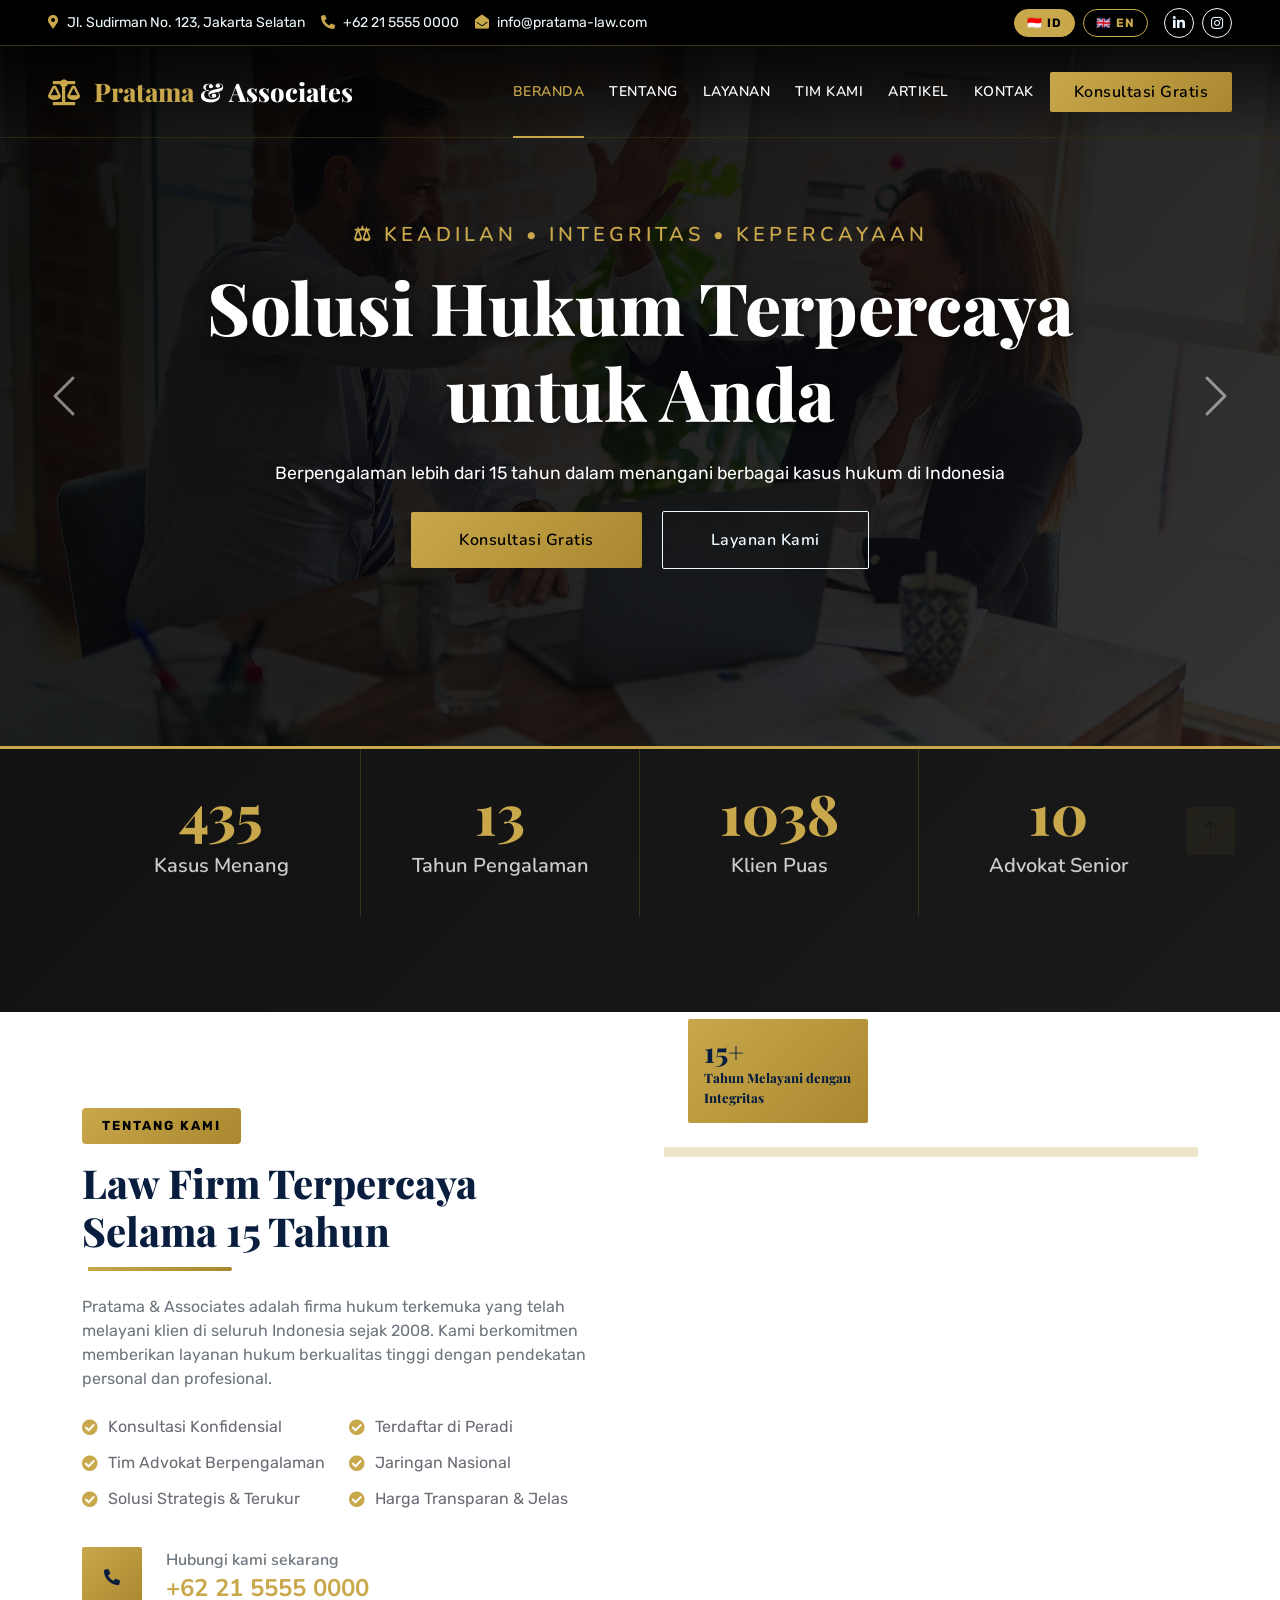
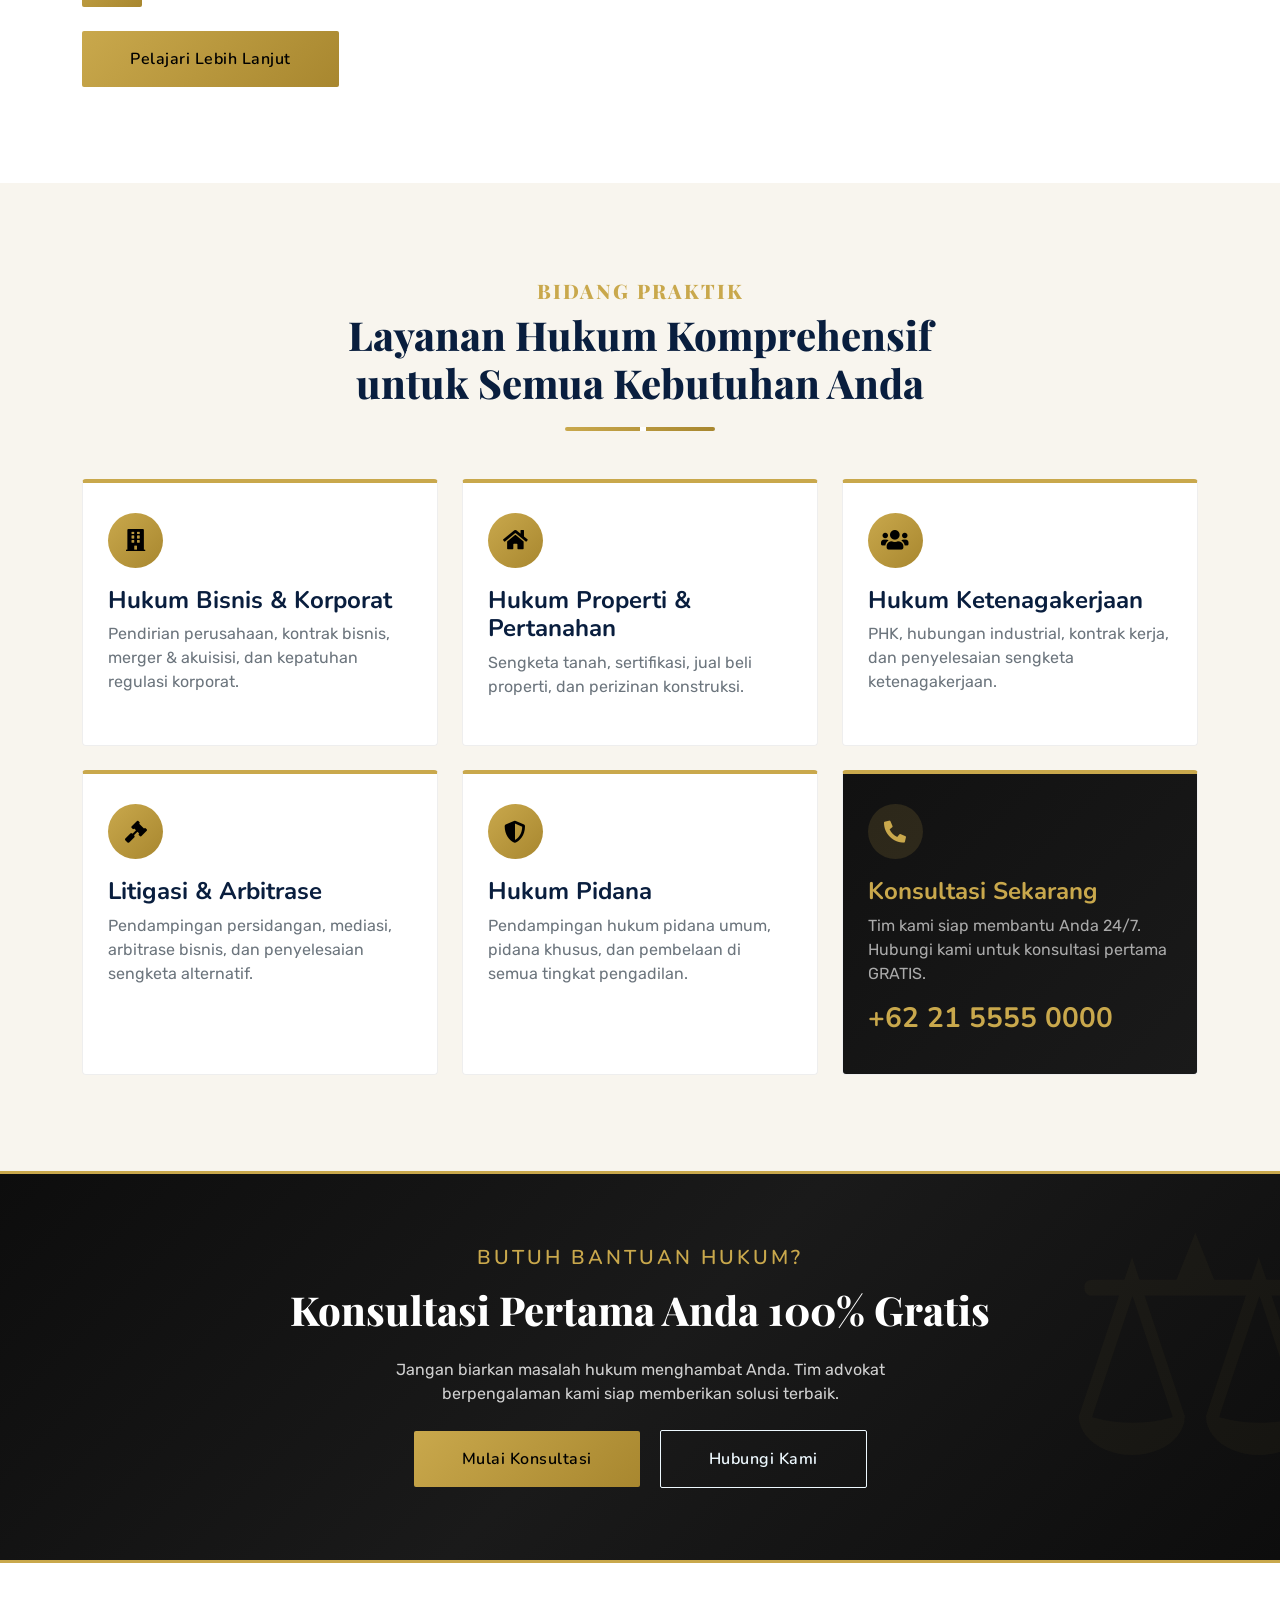
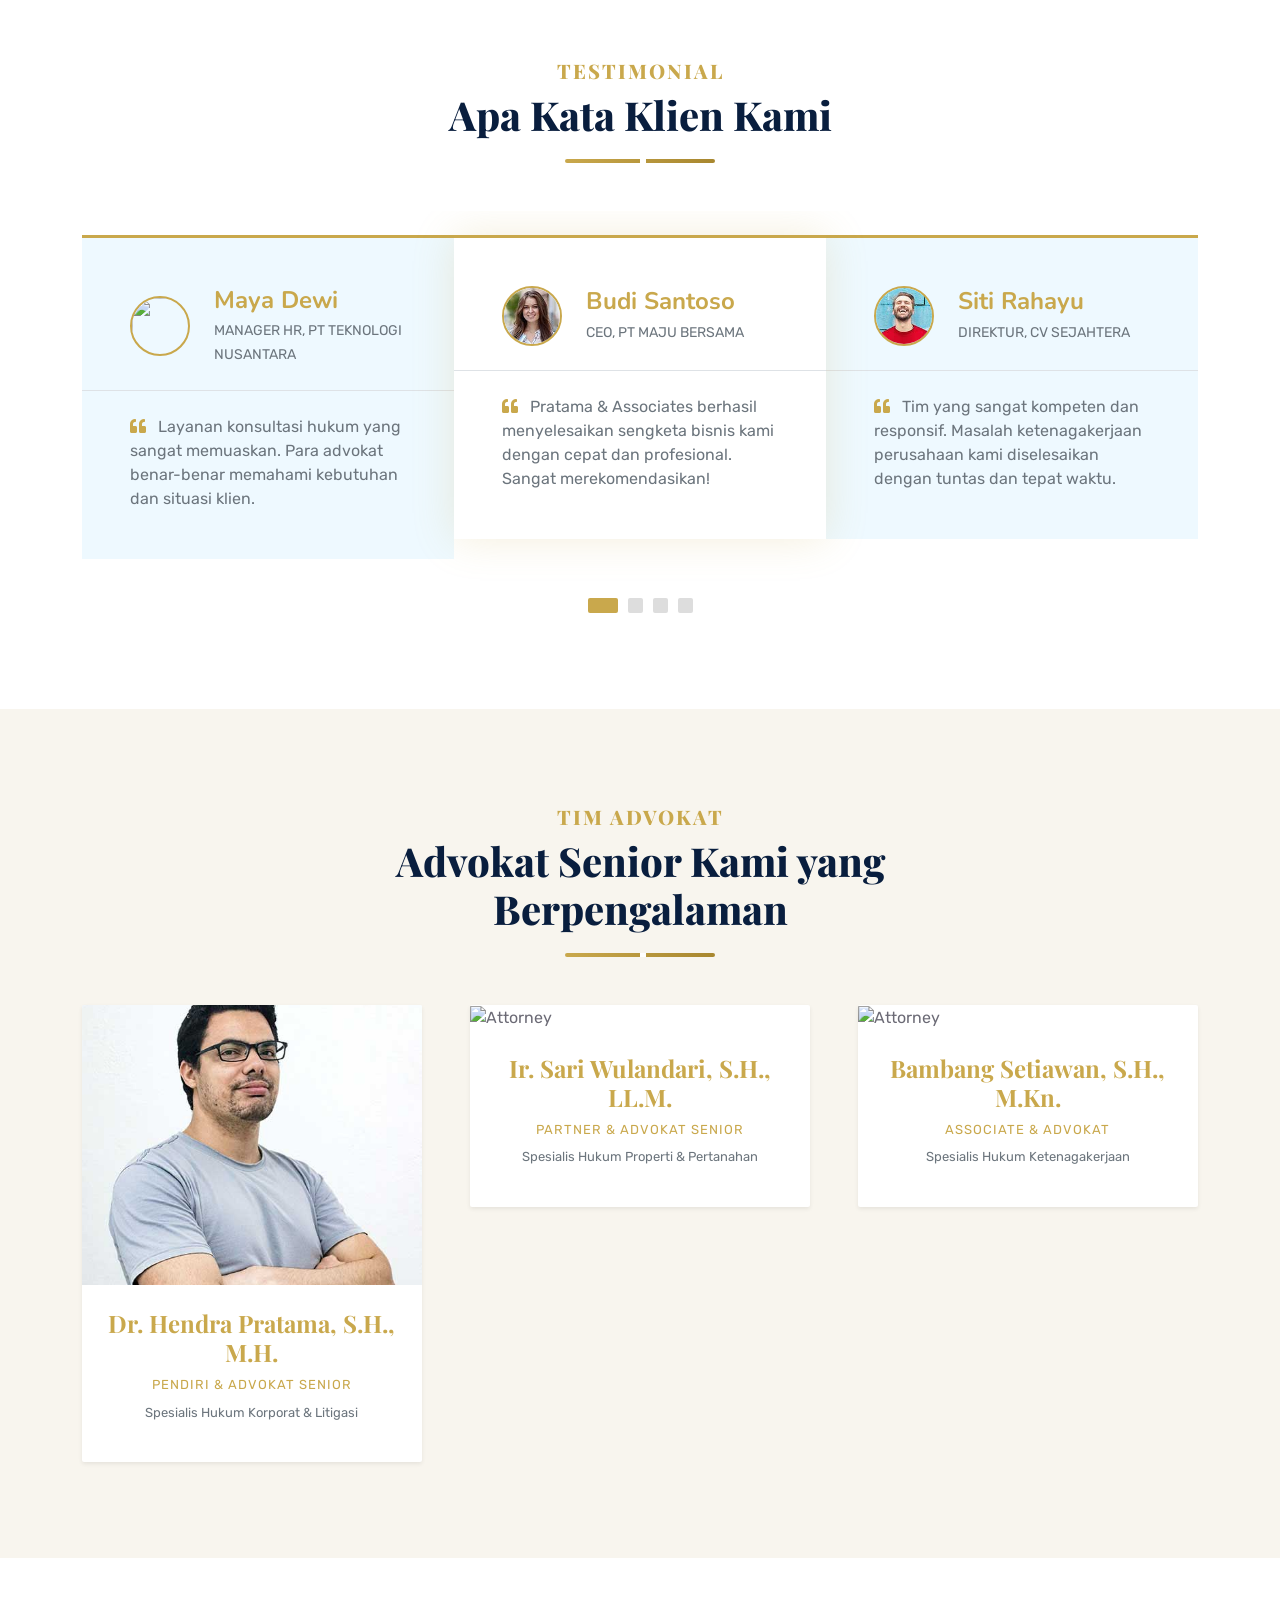
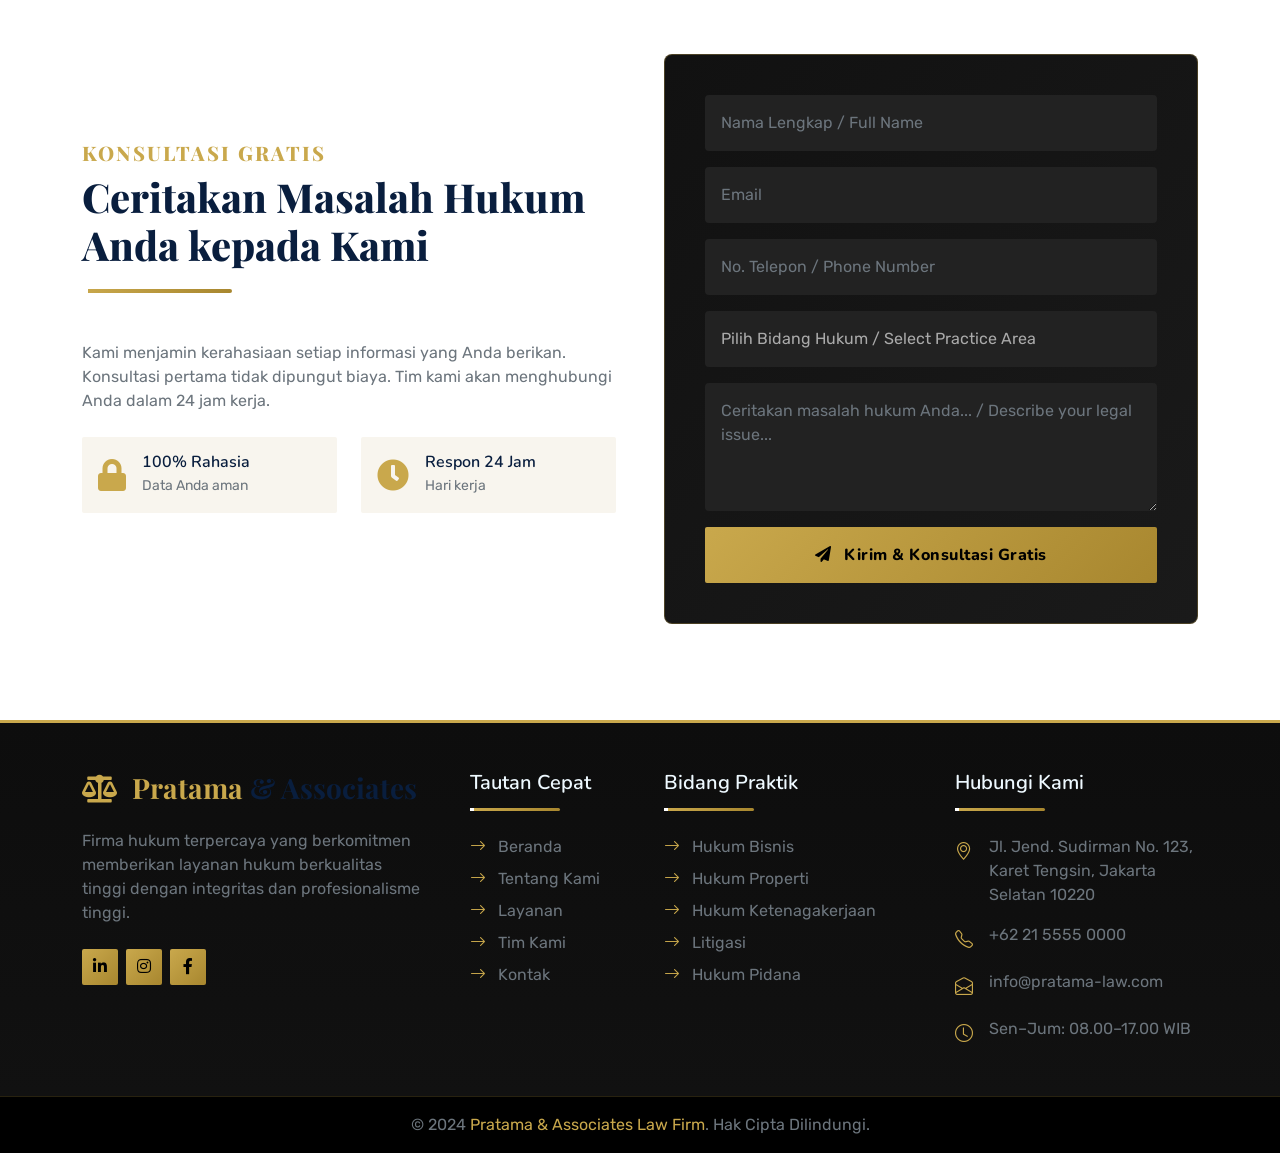
==== index.html @ f3ec64fd "Initial commit via Netlify [skip ci]" ====
<!DOCTYPE html>
<html lang="en">
<head>
    <meta charset="utf-8">
    <title>Pratama & Associates | Law Firm</title>
    <meta content="width=device-width, initial-scale=1.0" name="viewport">
    <meta name="description" content="Pratama & Associates Law Firm - Trusted Legal Counsel with Integrity and Excellence">
    <meta name="keywords" content="law firm, pengacara, advokat, hukum, legal, Indonesia">

    <!-- Google Web Fonts -->
    <link rel="preconnect" href="https://fonts.googleapis.com">
    <link rel="preconnect" href="https://fonts.gstatic.com" crossorigin>
    <link href="https://fonts.googleapis.com/css2?family=Playfair+Display:wght@400;600;700;800&family=Nunito:wght@400;600;700;800&family=Rubik:wght@400;500;600;700&display=swap" rel="stylesheet">

    <!-- Icon Font Stylesheet -->
    <link href="https://cdnjs.cloudflare.com/ajax/libs/font-awesome/5.10.0/css/all.min.css" rel="stylesheet">
    <link href="https://cdn.jsdelivr.net/npm/bootstrap-icons@1.4.1/font/bootstrap-icons.css" rel="stylesheet">

    <!-- Libraries -->
    <link href="lib/owlcarousel/assets/owl.carousel.min.css" rel="stylesheet">
    <link href="lib/animate/animate.min.css" rel="stylesheet">

    <!-- Bootstrap & Custom CSS -->
    <link href="css/bootstrap.min.css" rel="stylesheet">
    <link href="css/style.css" rel="stylesheet">
</head>
<body>

    <!-- Spinner -->
    <div id="spinner" class="show bg-white position-fixed translate-middle w-100 vh-100 top-50 start-50 d-flex align-items-center justify-content-center">
        <div class="spinner border-primary"></div>
    </div>

    <!-- Topbar -->
    <div class="container-fluid topbar-dark px-5 d-none d-lg-block">
        <div class="row gx-0">
            <div class="col-lg-8 text-center text-lg-start mb-2 mb-lg-0">
                <div class="d-inline-flex align-items-center" style="height:45px;">
                    <small class="me-3 text-light"><i class="fa fa-map-marker-alt me-2" style="color:#C9A84C"></i>Jl. Sudirman No. 123, Jakarta Selatan</small>
                    <small class="me-3 text-light"><i class="fa fa-phone-alt me-2" style="color:#C9A84C"></i>+62 21 5555 0000</small>
                    <small class="text-light"><i class="fa fa-envelope-open me-2" style="color:#C9A84C"></i>info@pratama-law.com</small>
                </div>
            </div>
            <div class="col-lg-4 text-center text-lg-end">
                <div class="d-inline-flex align-items-center" style="height:45px; gap:8px;">
                    <button class="lang-toggle" onclick="setLang('id')" id="btn-id">🇮🇩 ID</button>
                    <button class="lang-toggle" onclick="setLang('en')" id="btn-en">🇬🇧 EN</button>
                    <a class="btn btn-sm btn-outline-light btn-sm-square rounded-circle ms-2" href="#"><i class="fab fa-linkedin-in fw-normal"></i></a>
                    <a class="btn btn-sm btn-outline-light btn-sm-square rounded-circle" href="#"><i class="fab fa-instagram fw-normal"></i></a>
                </div>
            </div>
        </div>
    </div>

    <!-- Navbar & Carousel -->
    <div class="container-fluid position-relative p-0">
        <nav class="navbar navbar-expand-lg navbar-dark px-5 py-3 py-lg-0">
            <a href="index.html" class="navbar-brand p-0">
                <h1 class="m-0" style="font-family:'Playfair Display',serif; font-size:1.6rem;">
                    <i class="fa fa-balance-scale me-2" style="color:#C9A84C"></i>
                    <span style="color:#C9A84C">Pratama</span> <span style="color:#fff">&amp; Associates</span>
                </h1>
            </a>
            <button class="navbar-toggler" type="button" data-bs-toggle="collapse" data-bs-target="#navbarCollapse">
                <span class="fa fa-bars"></span>
            </button>
            <div class="collapse navbar-collapse" id="navbarCollapse">
                <div class="navbar-nav ms-auto py-0">
                    <a href="index.html" class="nav-item nav-link active">
                        <span data-lang="id" class="active">Beranda</span><span data-lang="en">Home</span>
                    </a>
                    <a href="about.html" class="nav-item nav-link">
                        <span data-lang="id" class="active">Tentang</span><span data-lang="en">About</span>
                    </a>
                    <a href="service.html" class="nav-item nav-link">
                        <span data-lang="id" class="active">Layanan</span><span data-lang="en">Services</span>
                    </a>
                    <a href="team.html" class="nav-item nav-link">
                        <span data-lang="id" class="active">Tim Kami</span><span data-lang="en">Our Team</span>
                    </a>
                    <a href="blog.html" class="nav-item nav-link">
                        <span data-lang="id" class="active">Artikel</span><span data-lang="en">Articles</span>
                    </a>
                    <a href="contact.html" class="nav-item nav-link">
                        <span data-lang="id" class="active">Kontak</span><span data-lang="en">Contact</span>
                    </a>
                </div>
                <a href="quote.html" class="btn btn-primary py-2 px-4 ms-3">
                    <span data-lang="id" class="active">Konsultasi Gratis</span><span data-lang="en">Free Consultation</span>
                </a>
            </div>
        </nav>

        <!-- Hero Carousel -->
        <div id="header-carousel" class="carousel slide carousel-fade" data-bs-ride="carousel">
            <div class="carousel-inner">
                <div class="carousel-item active">
                    <img class="w-100" src="img/carousel-1.jpg" alt="Law Firm" style="height:700px;object-fit:cover;filter:brightness(0.5)">
                    <div class="carousel-caption d-flex flex-column align-items-center justify-content-center">
                        <div class="p-3" style="max-width:900px;">
                            <h5 class="text-uppercase mb-3 animated slideInDown" style="color:#C9A84C;letter-spacing:4px;">
                                <span data-lang="id" class="active">⚖ Keadilan &bull; Integritas &bull; Kepercayaan</span>
                                <span data-lang="en">⚖ Justice &bull; Integrity &bull; Trust</span>
                            </h5>
                            <h1 class="display-2 text-white mb-md-4 animated zoomIn" style="font-family:'Playfair Display',serif; text-shadow: 2px 2px 10px rgba(0,0,0,0.5);">
                                <span data-lang="id" class="active">Solusi Hukum Terpercaya untuk Anda</span>
                                <span data-lang="en">Trusted Legal Solutions for You</span>
                            </h1>
                            <p class="text-white mb-4 animated fadeIn" style="font-size:1.1rem; opacity:0.9;">
                                <span data-lang="id" class="active">Berpengalaman lebih dari 15 tahun dalam menangani berbagai kasus hukum di Indonesia</span>
                                <span data-lang="en">Over 15 years of experience handling diverse legal cases across Indonesia</span>
                            </p>
                            <a href="quote.html" class="btn btn-primary py-md-3 px-md-5 me-3 animated slideInLeft">
                                <span data-lang="id" class="active">Konsultasi Gratis</span><span data-lang="en">Free Consultation</span>
                            </a>
                            <a href="service.html" class="btn btn-outline-light py-md-3 px-md-5 animated slideInRight">
                                <span data-lang="id" class="active">Layanan Kami</span><span data-lang="en">Our Services</span>
                            </a>
                        </div>
                    </div>
                </div>
                <div class="carousel-item">
                    <img class="w-100" src="img/carousel-2.jpg" alt="Legal Services" style="height:700px;object-fit:cover;filter:brightness(0.5)">
                    <div class="carousel-caption d-flex flex-column align-items-center justify-content-center">
                        <div class="p-3" style="max-width:900px;">
                            <h5 class="text-uppercase mb-3 animated slideInDown" style="color:#C9A84C;letter-spacing:4px;">
                                <span data-lang="id" class="active">⚖ Profesional &bull; Berpengalaman &bull; Amanah</span>
                                <span data-lang="en">⚖ Professional &bull; Experienced &bull; Trustworthy</span>
                            </h5>
                            <h1 class="display-2 text-white mb-md-4 animated zoomIn" style="font-family:'Playfair Display',serif;">
                                <span data-lang="id" class="active">Melindungi Hak Anda dengan Sepenuh Hati</span>
                                <span data-lang="en">Protecting Your Rights with Full Dedication</span>
                            </h1>
                            <p class="text-white mb-4 animated fadeIn" style="font-size:1.1rem; opacity:0.9;">
                                <span data-lang="id" class="active">Tim advokat profesional kami siap memberikan pendampingan hukum terbaik</span>
                                <span data-lang="en">Our professional team of attorneys is ready to provide the best legal representation</span>
                            </p>
                            <a href="team.html" class="btn btn-primary py-md-3 px-md-5 me-3 animated slideInLeft">
                                <span data-lang="id" class="active">Tim Kami</span><span data-lang="en">Our Team</span>
                            </a>
                            <a href="contact.html" class="btn btn-outline-light py-md-3 px-md-5 animated slideInRight">
                                <span data-lang="id" class="active">Hubungi Kami</span><span data-lang="en">Contact Us</span>
                            </a>
                        </div>
                    </div>
                </div>
            </div>
            <button class="carousel-control-prev" type="button" data-bs-target="#header-carousel" data-bs-slide="prev">
                <span class="carousel-control-prev-icon" aria-hidden="true"></span>
            </button>
            <button class="carousel-control-next" type="button" data-bs-target="#header-carousel" data-bs-slide="next">
                <span class="carousel-control-next-icon" aria-hidden="true"></span>
            </button>
        </div>
    </div>

    <!-- Stats Strip -->
    <div class="container-fluid facts-strip py-5 pt-lg-0">
        <div class="container py-5 pt-lg-0">
            <div class="row gx-0 text-center">
                <div class="col-lg-3 col-6 wow zoomIn fact-box" data-wow-delay="0.1s">
                    <h1 class="display-4 fw-bold" data-toggle="counter-up">500</h1>
                    <h5><span data-lang="id" class="active">Kasus Menang</span><span data-lang="en">Cases Won</span></h5>
                </div>
                <div class="col-lg-3 col-6 wow zoomIn fact-box" data-wow-delay="0.3s">
                    <h1 class="display-4 fw-bold" data-toggle="counter-up">15</h1>
                    <h5><span data-lang="id" class="active">Tahun Pengalaman</span><span data-lang="en">Years Experience</span></h5>
                </div>
                <div class="col-lg-3 col-6 wow zoomIn fact-box" data-wow-delay="0.5s">
                    <h1 class="display-4 fw-bold" data-toggle="counter-up">1200</h1>
                    <h5><span data-lang="id" class="active">Klien Puas</span><span data-lang="en">Happy Clients</span></h5>
                </div>
                <div class="col-lg-3 col-6 wow zoomIn fact-box" data-wow-delay="0.7s">
                    <h1 class="display-4 fw-bold" data-toggle="counter-up">12</h1>
                    <h5><span data-lang="id" class="active">Advokat Senior</span><span data-lang="en">Senior Attorneys</span></h5>
                </div>
            </div>
        </div>
    </div>

    <!-- About -->
    <div class="container-fluid py-5 wow fadeInUp" data-wow-delay="0.1s">
        <div class="container py-5">
            <div class="row g-5 align-items-center">
                <div class="col-lg-6">
                    <div class="section-title position-relative pb-3 mb-4">
                        <div class="about-badge">
                            <span data-lang="id" class="active">Tentang Kami</span><span data-lang="en">About Us</span>
                        </div>
                        <h1 class="mb-0" style="font-family:'Playfair Display',serif;">
                            <span data-lang="id" class="active">Law Firm Terpercaya Selama 15 Tahun</span>
                            <span data-lang="en">Trusted Law Firm for 15 Years</span>
                        </h1>
                    </div>
                    <p class="mb-4 text-muted">
                        <span data-lang="id" class="active">Pratama & Associates adalah firma hukum terkemuka yang telah melayani klien di seluruh Indonesia sejak 2008. Kami berkomitmen memberikan layanan hukum berkualitas tinggi dengan pendekatan personal dan profesional.</span>
                        <span data-lang="en">Pratama & Associates is a leading law firm that has been serving clients throughout Indonesia since 2008. We are committed to providing high-quality legal services with a personal and professional approach.</span>
                    </p>
                    <div class="row g-0 mb-4">
                        <div class="col-sm-6">
                            <div class="check-item"><i class="fa fa-check-circle"></i>
                                <span data-lang="id" class="active">Konsultasi Konfidensial</span><span data-lang="en">Confidential Consultation</span></div>
                            <div class="check-item"><i class="fa fa-check-circle"></i>
                                <span data-lang="id" class="active">Tim Advokat Berpengalaman</span><span data-lang="en">Experienced Attorney Team</span></div>
                            <div class="check-item"><i class="fa fa-check-circle"></i>
                                <span data-lang="id" class="active">Solusi Strategis & Terukur</span><span data-lang="en">Strategic & Measurable Solutions</span></div>
                        </div>
                        <div class="col-sm-6">
                            <div class="check-item"><i class="fa fa-check-circle"></i>
                                <span data-lang="id" class="active">Terdaftar di Peradi</span><span data-lang="en">Registered with PERADI</span></div>
                            <div class="check-item"><i class="fa fa-check-circle"></i>
                                <span data-lang="id" class="active">Jaringan Nasional</span><span data-lang="en">National Network</span></div>
                            <div class="check-item"><i class="fa fa-check-circle"></i>
                                <span data-lang="id" class="active">Harga Transparan & Jelas</span><span data-lang="en">Transparent & Clear Pricing</span></div>
                        </div>
                    </div>
                    <div class="d-flex align-items-center mb-4 wow fadeIn" data-wow-delay="0.6s">
                        <div class="d-flex align-items-center justify-content-center rounded" style="width:60px;height:60px;background:linear-gradient(135deg,#C9A84C,#A8872F)">
                            <i class="fa fa-phone-alt text-dark"></i>
                        </div>
                        <div class="ps-4">
                            <h6 class="mb-1 text-muted">
                                <span data-lang="id" class="active">Hubungi kami sekarang</span><span data-lang="en">Call us now</span>
                            </h6>
                            <h4 style="color:#C9A84C" class="mb-0">+62 21 5555 0000</h4>
                        </div>
                    </div>
                    <a href="about.html" class="btn btn-primary py-3 px-5">
                        <span data-lang="id" class="active">Pelajari Lebih Lanjut</span><span data-lang="en">Learn More</span>
                    </a>
                </div>
                <div class="col-lg-6" style="min-height:500px;">
                    <div class="position-relative h-100">
                        <img class="position-absolute w-100 h-100 rounded wow zoomIn" data-wow-delay="0.5s" src="img/about.jpg" style="object-fit:cover; border:5px solid rgba(201,168,76,0.3);">
                        <div class="position-absolute bottom-0 start-0 m-4 p-3 rounded" style="background:linear-gradient(135deg,#C9A84C,#A8872F);max-width:180px;">
                            <h3 class="mb-0 fw-bold text-dark">15+</h3>
                            <p class="mb-0 text-dark fw-bold" style="font-size:13px;">
                                <span data-lang="id" class="active">Tahun Melayani dengan Integritas</span>
                                <span data-lang="en">Years of Serving with Integrity</span>
                            </p>
                        </div>
                    </div>
                </div>
            </div>
        </div>
    </div>

    <!-- Practice Areas / Services -->
    <div class="container-fluid py-5 wow fadeInUp" style="background:#F8F5EE;" data-wow-delay="0.1s">
        <div class="container py-5">
            <div class="section-title text-center position-relative pb-3 mb-5 mx-auto" style="max-width:700px;">
                <h5 class="fw-bold text-uppercase mb-2" style="color:#C9A84C;letter-spacing:2px;">
                    <span data-lang="id" class="active">Bidang Praktik</span><span data-lang="en">Practice Areas</span>
                </h5>
                <h1 style="font-family:'Playfair Display',serif;">
                    <span data-lang="id" class="active">Layanan Hukum Komprehensif untuk Semua Kebutuhan Anda</span>
                    <span data-lang="en">Comprehensive Legal Services for All Your Needs</span>
                </h1>
            </div>
            <div class="row g-4">
                <div class="col-lg-4 col-md-6 wow zoomIn" data-wow-delay="0.1s">
                    <div class="practice-card h-100">
                        <div class="icon-wrap"><i class="fa fa-building"></i></div>
                        <h4><span data-lang="id" class="active">Hukum Bisnis & Korporat</span><span data-lang="en">Business & Corporate Law</span></h4>
                        <p class="text-muted"><span data-lang="id" class="active">Pendirian perusahaan, kontrak bisnis, merger & akuisisi, dan kepatuhan regulasi korporat.</span><span data-lang="en">Company incorporation, business contracts, mergers & acquisitions, and corporate regulatory compliance.</span></p>
                    </div>
                </div>
                <div class="col-lg-4 col-md-6 wow zoomIn" data-wow-delay="0.2s">
                    <div class="practice-card h-100">
                        <div class="icon-wrap"><i class="fa fa-home"></i></div>
                        <h4><span data-lang="id" class="active">Hukum Properti & Pertanahan</span><span data-lang="en">Property & Land Law</span></h4>
                        <p class="text-muted"><span data-lang="id" class="active">Sengketa tanah, sertifikasi, jual beli properti, dan perizinan konstruksi.</span><span data-lang="en">Land disputes, certification, property transactions, and construction permits.</span></p>
                    </div>
                </div>
                <div class="col-lg-4 col-md-6 wow zoomIn" data-wow-delay="0.3s">
                    <div class="practice-card h-100">
                        <div class="icon-wrap"><i class="fa fa-users"></i></div>
                        <h4><span data-lang="id" class="active">Hukum Ketenagakerjaan</span><span data-lang="en">Employment Law</span></h4>
                        <p class="text-muted"><span data-lang="id" class="active">PHK, hubungan industrial, kontrak kerja, dan penyelesaian sengketa ketenagakerjaan.</span><span data-lang="en">Termination, industrial relations, employment contracts, and labor dispute resolution.</span></p>
                    </div>
                </div>
                <div class="col-lg-4 col-md-6 wow zoomIn" data-wow-delay="0.4s">
                    <div class="practice-card h-100">
                        <div class="icon-wrap"><i class="fa fa-gavel"></i></div>
                        <h4><span data-lang="id" class="active">Litigasi & Arbitrase</span><span data-lang="en">Litigation & Arbitration</span></h4>
                        <p class="text-muted"><span data-lang="id" class="active">Pendampingan persidangan, mediasi, arbitrase bisnis, dan penyelesaian sengketa alternatif.</span><span data-lang="en">Court representation, mediation, commercial arbitration, and alternative dispute resolution.</span></p>
                    </div>
                </div>
                <div class="col-lg-4 col-md-6 wow zoomIn" data-wow-delay="0.5s">
                    <div class="practice-card h-100">
                        <div class="icon-wrap"><i class="fa fa-shield-alt"></i></div>
                        <h4><span data-lang="id" class="active">Hukum Pidana</span><span data-lang="en">Criminal Law</span></h4>
                        <p class="text-muted"><span data-lang="id" class="active">Pendampingan hukum pidana umum, pidana khusus, dan pembelaan di semua tingkat pengadilan.</span><span data-lang="en">Criminal law assistance, special criminal cases, and defense at all court levels.</span></p>
                    </div>
                </div>
                <div class="col-lg-4 col-md-6 wow zoomIn" data-wow-delay="0.6s">
                    <div class="practice-card h-100" style="background:linear-gradient(135deg,#111,#1a1a1a);border-top-color:#C9A84C;">
                        <div class="icon-wrap" style="background:rgba(201,168,76,0.15)"><i class="fa fa-phone-alt" style="color:#C9A84C"></i></div>
                        <h4 style="color:#C9A84C"><span data-lang="id" class="active">Konsultasi Sekarang</span><span data-lang="en">Consult Now</span></h4>
                        <p style="color:#aaa"><span data-lang="id" class="active">Tim kami siap membantu Anda 24/7. Hubungi kami untuk konsultasi pertama GRATIS.</span><span data-lang="en">Our team is ready to help you 24/7. Contact us for your first FREE consultation.</span></p>
                        <h3 style="color:#C9A84C">+62 21 5555 0000</h3>
                    </div>
                </div>
            </div>
        </div>
    </div>

    <!-- CTA Banner -->
    <div class="container-fluid cta-banner py-5 wow fadeInUp" data-wow-delay="0.1s">
        <div class="container py-4 text-center">
            <h5 class="text-uppercase mb-3" style="color:#C9A84C;letter-spacing:3px;">
                <span data-lang="id" class="active">Butuh Bantuan Hukum?</span><span data-lang="en">Need Legal Help?</span>
            </h5>
            <h1 class="text-white mb-4" style="font-family:'Playfair Display',serif;">
                <span data-lang="id" class="active">Konsultasi Pertama Anda 100% Gratis</span>
                <span data-lang="en">Your First Consultation is 100% Free</span>
            </h1>
            <p class="text-white mb-4" style="opacity:0.8; max-width:600px; margin:0 auto 30px;">
                <span data-lang="id" class="active">Jangan biarkan masalah hukum menghambat Anda. Tim advokat berpengalaman kami siap memberikan solusi terbaik.</span>
                <span data-lang="en">Don't let legal issues hold you back. Our experienced attorney team is ready to provide the best solutions.</span>
            </p>
            <a href="quote.html" class="btn btn-primary py-3 px-5 me-3">
                <span data-lang="id" class="active">Mulai Konsultasi</span><span data-lang="en">Start Consultation</span>
            </a>
            <a href="contact.html" class="btn btn-outline-light py-3 px-5">
                <span data-lang="id" class="active">Hubungi Kami</span><span data-lang="en">Contact Us</span>
            </a>
        </div>
    </div>

    <!-- Testimonials -->
    <div class="container-fluid py-5 wow fadeInUp" data-wow-delay="0.1s">
        <div class="container py-5">
            <div class="section-title text-center position-relative pb-3 mb-5 mx-auto" style="max-width:600px;">
                <h5 class="fw-bold text-uppercase mb-2" style="color:#C9A84C;letter-spacing:2px;">Testimonial</h5>
                <h1 style="font-family:'Playfair Display',serif;">
                    <span data-lang="id" class="active">Apa Kata Klien Kami</span><span data-lang="en">What Our Clients Say</span>
                </h1>
            </div>
            <div class="owl-carousel testimonial-carousel wow fadeInUp" data-wow-delay="0.6s">
                <div class="testimonial-item bg-light my-4">
                    <div class="d-flex align-items-center border-bottom pt-5 pb-4 px-5">
                        <img class="img-fluid rounded-circle" src="img/testimonial-1.jpg" style="width:60px;height:60px;object-fit:cover;border:2px solid #C9A84C">
                        <div class="ps-4">
                            <h4 style="color:#C9A84C" class="mb-1">Budi Santoso</h4>
                            <small class="text-uppercase text-muted">
                                <span data-lang="id" class="active">CEO, PT Maju Bersama</span><span data-lang="en">CEO, PT Maju Bersama</span>
                            </small>
                        </div>
                    </div>
                    <div class="pt-4 pb-5 px-5 text-muted">
                        <i class="fa fa-quote-left me-2" style="color:#C9A84C"></i>
                        <span data-lang="id" class="active">Pratama & Associates berhasil menyelesaikan sengketa bisnis kami dengan cepat dan profesional. Sangat merekomendasikan!</span>
                        <span data-lang="en">Pratama & Associates successfully resolved our business dispute quickly and professionally. Highly recommended!</span>
                    </div>
                </div>
                <div class="testimonial-item bg-light my-4">
                    <div class="d-flex align-items-center border-bottom pt-5 pb-4 px-5">
                        <img class="img-fluid rounded-circle" src="img/testimonial-2.jpg" style="width:60px;height:60px;object-fit:cover;border:2px solid #C9A84C">
                        <div class="ps-4">
                            <h4 style="color:#C9A84C" class="mb-1">Siti Rahayu</h4>
                            <small class="text-uppercase text-muted">
                                <span data-lang="id" class="active">Direktur, CV Sejahtera</span><span data-lang="en">Director, CV Sejahtera</span>
                            </small>
                        </div>
                    </div>
                    <div class="pt-4 pb-5 px-5 text-muted">
                        <i class="fa fa-quote-left me-2" style="color:#C9A84C"></i>
                        <span data-lang="id" class="active">Tim yang sangat kompeten dan responsif. Masalah ketenagakerjaan perusahaan kami diselesaikan dengan tuntas dan tepat waktu.</span>
                        <span data-lang="en">A very competent and responsive team. Our company's employment issues were resolved thoroughly and on time.</span>
                    </div>
                </div>
                <div class="testimonial-item bg-light my-4">
                    <div class="d-flex align-items-center border-bottom pt-5 pb-4 px-5">
                        <img class="img-fluid rounded-circle" src="img/testimonial-3.jpg" style="width:60px;height:60px;object-fit:cover;border:2px solid #C9A84C">
                        <div class="ps-4">
                            <h4 style="color:#C9A84C" class="mb-1">Ahmad Fauzi</h4>
                            <small class="text-uppercase text-muted">
                                <span data-lang="id" class="active">Pengusaha Properti</span><span data-lang="en">Property Developer</span>
                            </small>
                        </div>
                    </div>
                    <div class="pt-4 pb-5 px-5 text-muted">
                        <i class="fa fa-quote-left me-2" style="color:#C9A84C"></i>
                        <span data-lang="id" class="active">Sengketa tanah yang sudah bertahun-tahun akhirnya selesai berkat bantuan Pratama & Associates. Terima kasih banyak!</span>
                        <span data-lang="en">A land dispute that had been going on for years was finally resolved thanks to Pratama & Associates. Thank you very much!</span>
                    </div>
                </div>
                <div class="testimonial-item bg-light my-4">
                    <div class="d-flex align-items-center border-bottom pt-5 pb-4 px-5">
                        <img class="img-fluid rounded-circle" src="img/testimonial-4.jpg" style="width:60px;height:60px;object-fit:cover;border:2px solid #C9A84C">
                        <div class="ps-4">
                            <h4 style="color:#C9A84C" class="mb-1">Maya Dewi</h4>
                            <small class="text-uppercase text-muted">
                                <span data-lang="id" class="active">Manager HR, PT Teknologi Nusantara</span><span data-lang="en">HR Manager, PT Teknologi Nusantara</span>
                            </small>
                        </div>
                    </div>
                    <div class="pt-4 pb-5 px-5 text-muted">
                        <i class="fa fa-quote-left me-2" style="color:#C9A84C"></i>
                        <span data-lang="id" class="active">Layanan konsultasi hukum yang sangat memuaskan. Para advokat benar-benar memahami kebutuhan dan situasi klien.</span>
                        <span data-lang="en">Very satisfying legal consultation service. The attorneys truly understand the client's needs and situation.</span>
                    </div>
                </div>
            </div>
        </div>
    </div>

    <!-- Team -->
    <div class="container-fluid py-5 wow fadeInUp" style="background:#F8F5EE;" data-wow-delay="0.1s">
        <div class="container py-5">
            <div class="section-title text-center position-relative pb-3 mb-5 mx-auto" style="max-width:600px;">
                <h5 class="fw-bold text-uppercase mb-2" style="color:#C9A84C;letter-spacing:2px;">
                    <span data-lang="id" class="active">Tim Advokat</span><span data-lang="en">Our Attorneys</span>
                </h5>
                <h1 style="font-family:'Playfair Display',serif;">
                    <span data-lang="id" class="active">Advokat Senior Kami yang Berpengalaman</span>
                    <span data-lang="en">Our Experienced Senior Attorneys</span>
                </h1>
            </div>
            <div class="row g-5">
                <div class="col-lg-4 wow slideInUp" data-wow-delay="0.3s">
                    <div class="team-item bg-white rounded overflow-hidden shadow-sm">
                        <div class="team-img position-relative overflow-hidden">
                            <img class="img-fluid w-100" src="img/team-1.jpg" alt="Attorney" style="height:280px;object-fit:cover;">
                            <div class="team-social">
                                <a class="btn btn-lg btn-primary btn-lg-square rounded" href="#"><i class="fab fa-linkedin-in fw-normal"></i></a>
                                <a class="btn btn-lg btn-primary btn-lg-square rounded" href="#"><i class="fab fa-instagram fw-normal"></i></a>
                            </div>
                        </div>
                        <div class="text-center py-4 px-3">
                            <h4 class="attorney-title">Dr. Hendra Pratama, S.H., M.H.</h4>
                            <p class="text-uppercase m-0" style="color:#C9A84C;font-size:13px;letter-spacing:1px;">
                                <span data-lang="id" class="active">Pendiri & Advokat Senior</span><span data-lang="en">Founder & Senior Attorney</span>
                            </p>
                            <p class="text-muted mt-2" style="font-size:13px;">
                                <span data-lang="id" class="active">Spesialis Hukum Korporat & Litigasi</span><span data-lang="en">Corporate Law & Litigation Specialist</span>
                            </p>
                        </div>
                    </div>
                </div>
                <div class="col-lg-4 wow slideInUp" data-wow-delay="0.6s">
                    <div class="team-item bg-white rounded overflow-hidden shadow-sm">
                        <div class="team-img position-relative overflow-hidden">
                            <img class="img-fluid w-100" src="img/team-2.jpg" alt="Attorney" style="height:280px;object-fit:cover;">
                            <div class="team-social">
                                <a class="btn btn-lg btn-primary btn-lg-square rounded" href="#"><i class="fab fa-linkedin-in fw-normal"></i></a>
                                <a class="btn btn-lg btn-primary btn-lg-square rounded" href="#"><i class="fab fa-instagram fw-normal"></i></a>
                            </div>
                        </div>
                        <div class="text-center py-4 px-3">
                            <h4 class="attorney-title">Ir. Sari Wulandari, S.H., LL.M.</h4>
                            <p class="text-uppercase m-0" style="color:#C9A84C;font-size:13px;letter-spacing:1px;">
                                <span data-lang="id" class="active">Partner & Advokat Senior</span><span data-lang="en">Partner & Senior Attorney</span>
                            </p>
                            <p class="text-muted mt-2" style="font-size:13px;">
                                <span data-lang="id" class="active">Spesialis Hukum Properti & Pertanahan</span><span data-lang="en">Property & Land Law Specialist</span>
                            </p>
                        </div>
                    </div>
                </div>
                <div class="col-lg-4 wow slideInUp" data-wow-delay="0.9s">
                    <div class="team-item bg-white rounded overflow-hidden shadow-sm">
                        <div class="team-img position-relative overflow-hidden">
                            <img class="img-fluid w-100" src="img/team-3.jpg" alt="Attorney" style="height:280px;object-fit:cover;">
                            <div class="team-social">
                                <a class="btn btn-lg btn-primary btn-lg-square rounded" href="#"><i class="fab fa-linkedin-in fw-normal"></i></a>
                                <a class="btn btn-lg btn-primary btn-lg-square rounded" href="#"><i class="fab fa-instagram fw-normal"></i></a>
                            </div>
                        </div>
                        <div class="text-center py-4 px-3">
                            <h4 class="attorney-title">Bambang Setiawan, S.H., M.Kn.</h4>
                            <p class="text-uppercase m-0" style="color:#C9A84C;font-size:13px;letter-spacing:1px;">
                                <span data-lang="id" class="active">Associate & Advokat</span><span data-lang="en">Associate & Attorney</span>
                            </p>
                            <p class="text-muted mt-2" style="font-size:13px;">
                                <span data-lang="id" class="active">Spesialis Hukum Ketenagakerjaan</span><span data-lang="en">Employment Law Specialist</span>
                            </p>
                        </div>
                    </div>
                </div>
            </div>
        </div>
    </div>

    <!-- Contact Form / Quote -->
    <div class="container-fluid py-5 wow fadeInUp" data-wow-delay="0.1s">
        <div class="container py-5">
            <div class="row g-5 align-items-center">
                <div class="col-lg-6">
                    <div class="section-title position-relative pb-3 mb-5">
                        <h5 class="fw-bold text-uppercase mb-2" style="color:#C9A84C;letter-spacing:2px;">
                            <span data-lang="id" class="active">Konsultasi Gratis</span><span data-lang="en">Free Consultation</span>
                        </h5>
                        <h1 style="font-family:'Playfair Display',serif;">
                            <span data-lang="id" class="active">Ceritakan Masalah Hukum Anda kepada Kami</span>
                            <span data-lang="en">Tell Us About Your Legal Issue</span>
                        </h1>
                    </div>
                    <p class="text-muted mb-4">
                        <span data-lang="id" class="active">Kami menjamin kerahasiaan setiap informasi yang Anda berikan. Konsultasi pertama tidak dipungut biaya. Tim kami akan menghubungi Anda dalam 24 jam kerja.</span>
                        <span data-lang="en">We guarantee the confidentiality of all information you provide. The first consultation is free of charge. Our team will contact you within 24 business hours.</span>
                    </p>
                    <div class="row g-4 mb-4">
                        <div class="col-sm-6">
                            <div class="d-flex align-items-center p-3 rounded" style="background:#F8F5EE;">
                                <i class="fa fa-lock fa-2x me-3" style="color:#C9A84C"></i>
                                <div>
                                    <h6 class="mb-0">
                                        <span data-lang="id" class="active">100% Rahasia</span><span data-lang="en">100% Confidential</span>
                                    </h6>
                                    <small class="text-muted">
                                        <span data-lang="id" class="active">Data Anda aman</span><span data-lang="en">Your data is safe</span>
                                    </small>
                                </div>
                            </div>
                        </div>
                        <div class="col-sm-6">
                            <div class="d-flex align-items-center p-3 rounded" style="background:#F8F5EE;">
                                <i class="fa fa-clock fa-2x me-3" style="color:#C9A84C"></i>
                                <div>
                                    <h6 class="mb-0">
                                        <span data-lang="id" class="active">Respon 24 Jam</span><span data-lang="en">24 Hour Response</span>
                                    </h6>
                                    <small class="text-muted">
                                        <span data-lang="id" class="active">Hari kerja</span><span data-lang="en">Working days</span>
                                    </small>
                                </div>
                            </div>
                        </div>
                    </div>
                </div>
                <div class="col-lg-6">
                    <div class="quote-form-wrap">
                        <div class="row g-3">
                            <div class="col-12">
                                <input type="text" class="form-control border-0 p-3" placeholder="Nama Lengkap / Full Name" style="background:#222;color:#fff;border-radius:4px;">
                            </div>
                            <div class="col-12">
                                <input type="email" class="form-control border-0 p-3" placeholder="Email" style="background:#222;color:#fff;border-radius:4px;">
                            </div>
                            <div class="col-12">
                                <input type="tel" class="form-control border-0 p-3" placeholder="No. Telepon / Phone Number" style="background:#222;color:#fff;border-radius:4px;">
                            </div>
                            <div class="col-12">
                                <select class="form-select border-0 p-3" style="background:#222;color:#aaa;border-radius:4px;">
                                    <option selected disabled>
                                        Pilih Bidang Hukum / Select Practice Area
                                    </option>
                                    <option>Hukum Bisnis & Korporat / Business & Corporate Law</option>
                                    <option>Hukum Properti & Pertanahan / Property & Land Law</option>
                                    <option>Hukum Ketenagakerjaan / Employment Law</option>
                                    <option>Litigasi & Arbitrase / Litigation & Arbitration</option>
                                    <option>Hukum Pidana / Criminal Law</option>
                                    <option>Lainnya / Other</option>
                                </select>
                            </div>
                            <div class="col-12">
                                <textarea class="form-control border-0 p-3" rows="4" placeholder="Ceritakan masalah hukum Anda... / Describe your legal issue..." style="background:#222;color:#fff;border-radius:4px;"></textarea>
                            </div>
                            <div class="col-12">
                                <button class="btn btn-primary w-100 py-3 fw-bold">
                                    <i class="fa fa-paper-plane me-2"></i>
                                    <span data-lang="id" class="active">Kirim & Konsultasi Gratis</span><span data-lang="en">Send & Free Consultation</span>
                                </button>
                            </div>
                        </div>
                    </div>
                </div>
            </div>
        </div>
    </div>

    <!-- Footer -->
    <div class="container-fluid footer-main text-light" data-wow-delay="0.1s">
        <div class="container py-5">
            <div class="row g-5">
                <div class="col-lg-4 col-md-6">
                    <h3 class="mb-4 footer-brand" style="font-family:'Playfair Display',serif;">
                        <i class="fa fa-balance-scale me-2" style="color:#C9A84C"></i>
                        <span style="color:#C9A84C">Pratama</span> & Associates
                    </h3>
                    <p class="text-muted mb-4">
                        <span data-lang="id" class="active">Firma hukum terpercaya yang berkomitmen memberikan layanan hukum berkualitas tinggi dengan integritas dan profesionalisme tinggi.</span>
                        <span data-lang="en">A trusted law firm committed to providing high-quality legal services with integrity and professionalism.</span>
                    </p>
                    <div class="d-flex gap-2">
                        <a class="btn btn-primary btn-square" href="#"><i class="fab fa-linkedin-in fw-normal"></i></a>
                        <a class="btn btn-primary btn-square" href="#"><i class="fab fa-instagram fw-normal"></i></a>
                        <a class="btn btn-primary btn-square" href="#"><i class="fab fa-facebook-f fw-normal"></i></a>
                    </div>
                </div>
                <div class="col-lg-2 col-md-6">
                    <div class="section-title section-title-sm position-relative pb-3 mb-4">
                        <h5 class="text-light mb-0">
                            <span data-lang="id" class="active">Tautan Cepat</span><span data-lang="en">Quick Links</span>
                        </h5>
                    </div>
                    <div class="link-animated d-flex flex-column">
                        <a class="text-muted mb-2" href="index.html"><i class="bi bi-arrow-right me-2" style="color:#C9A84C"></i>
                            <span data-lang="id" class="active">Beranda</span><span data-lang="en">Home</span></a>
                        <a class="text-muted mb-2" href="about.html"><i class="bi bi-arrow-right me-2" style="color:#C9A84C"></i>
                            <span data-lang="id" class="active">Tentang Kami</span><span data-lang="en">About Us</span></a>
                        <a class="text-muted mb-2" href="service.html"><i class="bi bi-arrow-right me-2" style="color:#C9A84C"></i>
                            <span data-lang="id" class="active">Layanan</span><span data-lang="en">Services</span></a>
                        <a class="text-muted mb-2" href="team.html"><i class="bi bi-arrow-right me-2" style="color:#C9A84C"></i>
                            <span data-lang="id" class="active">Tim Kami</span><span data-lang="en">Our Team</span></a>
                        <a class="text-muted" href="contact.html"><i class="bi bi-arrow-right me-2" style="color:#C9A84C"></i>
                            <span data-lang="id" class="active">Kontak</span><span data-lang="en">Contact</span></a>
                    </div>
                </div>
                <div class="col-lg-3 col-md-6">
                    <div class="section-title section-title-sm position-relative pb-3 mb-4">
                        <h5 class="text-light mb-0">
                            <span data-lang="id" class="active">Bidang Praktik</span><span data-lang="en">Practice Areas</span>
                        </h5>
                    </div>
                    <div class="link-animated d-flex flex-column">
                        <a class="text-muted mb-2" href="#"><i class="bi bi-arrow-right me-2" style="color:#C9A84C"></i>
                            <span data-lang="id" class="active">Hukum Bisnis</span><span data-lang="en">Business Law</span></a>
                        <a class="text-muted mb-2" href="#"><i class="bi bi-arrow-right me-2" style="color:#C9A84C"></i>
                            <span data-lang="id" class="active">Hukum Properti</span><span data-lang="en">Property Law</span></a>
                        <a class="text-muted mb-2" href="#"><i class="bi bi-arrow-right me-2" style="color:#C9A84C"></i>
                            <span data-lang="id" class="active">Hukum Ketenagakerjaan</span><span data-lang="en">Employment Law</span></a>
                        <a class="text-muted mb-2" href="#"><i class="bi bi-arrow-right me-2" style="color:#C9A84C"></i>
                            <span data-lang="id" class="active">Litigasi</span><span data-lang="en">Litigation</span></a>
                        <a class="text-muted" href="#"><i class="bi bi-arrow-right me-2" style="color:#C9A84C"></i>
                            <span data-lang="id" class="active">Hukum Pidana</span><span data-lang="en">Criminal Law</span></a>
                    </div>
                </div>
                <div class="col-lg-3 col-md-6">
                    <div class="section-title section-title-sm position-relative pb-3 mb-4">
                        <h5 class="text-light mb-0">
                            <span data-lang="id" class="active">Hubungi Kami</span><span data-lang="en">Contact Us</span>
                        </h5>
                    </div>
                    <div class="d-flex mb-3">
                        <i class="bi bi-geo-alt me-3 mt-1" style="color:#C9A84C;font-size:18px;"></i>
                        <p class="text-muted mb-0">Jl. Jend. Sudirman No. 123, Karet Tengsin, Jakarta Selatan 10220</p>
                    </div>
                    <div class="d-flex mb-3">
                        <i class="bi bi-telephone me-3 mt-1" style="color:#C9A84C;font-size:18px;"></i>
                        <p class="text-muted mb-0">+62 21 5555 0000</p>
                    </div>
                    <div class="d-flex mb-3">
                        <i class="bi bi-envelope-open me-3 mt-1" style="color:#C9A84C;font-size:18px;"></i>
                        <p class="text-muted mb-0">info@pratama-law.com</p>
                    </div>
                    <div class="d-flex">
                        <i class="bi bi-clock me-3 mt-1" style="color:#C9A84C;font-size:18px;"></i>
                        <p class="text-muted mb-0">
                            <span data-lang="id" class="active">Sen–Jum: 08.00–17.00 WIB</span>
                            <span data-lang="en">Mon–Fri: 08.00–17.00 WIB</span>
                        </p>
                    </div>
                </div>
            </div>
        </div>
    </div>
    <div class="container-fluid footer-copyright text-muted text-center py-3">
        <p class="mb-0">
            &copy; 2024 <span style="color:#C9A84C">Pratama & Associates Law Firm</span>. 
            <span data-lang="id" class="active">Hak Cipta Dilindungi.</span>
            <span data-lang="en">All Rights Reserved.</span>
        </p>
    </div>

    <!-- Back to Top -->
    <a href="#" class="btn btn-lg btn-primary btn-lg-square rounded back-to-top"><i class="bi bi-arrow-up"></i></a>

    <!-- JavaScript Libraries -->
    <script src="https://code.jquery.com/jquery-3.4.1.min.js"></script>
    <script src="https://cdn.jsdelivr.net/npm/bootstrap@5.0.0/dist/js/bootstrap.bundle.min.js"></script>
    <script src="lib/wow/wow.min.js"></script>
    <script src="lib/easing/easing.min.js"></script>
    <script src="lib/waypoints/waypoints.min.js"></script>
    <script src="lib/counterup/counterup.min.js"></script>
    <script src="lib/owlcarousel/owl.carousel.min.js"></script>
    <script src="js/main.js"></script>
    <script>
        // Bilingual toggle
        function setLang(lang) {
            document.querySelectorAll('[data-lang]').forEach(el => {
                el.classList.toggle('active', el.getAttribute('data-lang') === lang);
            });
            document.querySelectorAll('[data-lang-block]').forEach(el => {
                el.classList.toggle('active', el.getAttribute('data-lang-block') === lang);
            });
            localStorage.setItem('lawfirm-lang', lang);
            document.getElementById('btn-id').style.background = lang === 'id' ? '#C9A84C' : '';
            document.getElementById('btn-id').style.color = lang === 'id' ? '#000' : '';
            document.getElementById('btn-en').style.background = lang === 'en' ? '#C9A84C' : '';
            document.getElementById('btn-en').style.color = lang === 'en' ? '#000' : '';
        }
        // Load saved language
        window.addEventListener('DOMContentLoaded', () => {
            const saved = localStorage.getItem('lawfirm-lang') || 'id';
            setLang(saved);
        });
    </script>
</body>
</html>
---- css/style.css ----
/********** Law Firm - Black & Gold Theme **********/
@import url('https://fonts.googleapis.com/css2?family=Playfair+Display:wght@400;600;700;800&family=Nunito:wght@400;600;700;800&family=Rubik:wght@400;500;600;700&display=swap');

:root {
    --primary: #C9A84C;      /* Gold */
    --primary-dark: #A8872F; /* Dark Gold */
    --secondary: #1a1a1a;   /* Near Black */
    --light: #F8F5EE;        /* Warm Off-White */
    --dark: #0D0D0D;         /* Deep Black */
    --gray: #3a3a3a;
}

body {
    font-family: 'Rubik', sans-serif;
    background-color: #ffffff;
}

/*** Spinner ***/
.spinner {
    width: 40px;
    height: 40px;
    background: var(--primary);
    margin: 100px auto;
    -webkit-animation: sk-rotateplane 1.2s infinite ease-in-out;
    animation: sk-rotateplane 1.2s infinite ease-in-out;
}

@-webkit-keyframes sk-rotateplane {
    0% { -webkit-transform: perspective(120px) }
    50% { -webkit-transform: perspective(120px) rotateY(180deg) }
    100% { -webkit-transform: perspective(120px) rotateY(180deg) rotateX(180deg) }
}
@keyframes sk-rotateplane {
    0% { transform: perspective(120px) rotateX(0deg) rotateY(0deg); }
    50% { transform: perspective(120px) rotateX(-180.1deg) rotateY(0deg); }
    100% { transform: perspective(120px) rotateX(-180deg) rotateY(-179.9deg); }
}

#spinner {
    opacity: 0;
    visibility: hidden;
    transition: opacity .5s ease-out, visibility 0s linear .5s;
    z-index: 99999;
}
#spinner.show {
    transition: opacity .5s ease-out, visibility 0s linear 0s;
    visibility: visible;
    opacity: 1;
}

/*** Headings ***/
h1, h2, .fw-bold { font-weight: 800 !important; font-family: 'Playfair Display', serif; }
h3, h4, .fw-semi-bold { font-weight: 700 !important; }
h5, h6, .fw-medium { font-weight: 600 !important; }

/*** Gold Divider ***/
.gold-divider {
    width: 60px; height: 3px;
    background: linear-gradient(90deg, var(--primary), var(--primary-dark));
    margin: 12px 0 20px 0;
    border-radius: 2px;
}

/*** Buttons ***/
.btn {
    font-family: 'Nunito', sans-serif;
    font-weight: 600;
    transition: .5s;
    letter-spacing: 0.5px;
}
.btn-primary {
    color: #000;
    background: linear-gradient(135deg, var(--primary), var(--primary-dark));
    border: none;
    box-shadow: inset 0 0 0 50px transparent;
}
.btn-primary:hover {
    color: #000;
    background: linear-gradient(135deg, var(--primary-dark), var(--primary));
    box-shadow: 0 5px 20px rgba(201,168,76,0.4);
}
.btn-outline-light:hover { color: #000 !important; background: var(--primary); border-color: var(--primary); }
.btn-dark { background: var(--dark); color: var(--primary); }
.btn-dark:hover { background: var(--gray); color: var(--primary); }

.btn-square { width: 36px; height: 36px; }
.btn-sm-square { width: 30px; height: 30px; }
.btn-lg-square { width: 48px; height: 48px; }
.btn-square, .btn-sm-square, .btn-lg-square { padding-left: 0; padding-right: 0; text-align: center; }

/*** Topbar ***/
.topbar-dark {
    background: #000 !important;
    border-bottom: 1px solid rgba(201,168,76,0.3);
}

/*** Navbar ***/
.navbar-dark .navbar-nav .nav-link {
    font-family: 'Nunito', sans-serif;
    position: relative;
    margin-left: 25px;
    padding: 35px 0;
    color: #FFFFFF;
    font-size: 16px;
    font-weight: 600;
    outline: none;
    transition: .5s;
    letter-spacing: 0.5px;
    text-transform: uppercase;
    font-size: 14px;
}
.sticky-top.navbar-dark .navbar-nav .nav-link { padding: 20px 0; color: var(--dark); }
.navbar-dark .navbar-nav .nav-link:hover,
.navbar-dark .navbar-nav .nav-link.active { color: var(--primary); }
.navbar-dark .navbar-brand h1 { color: #FFFFFF; font-family: 'Playfair Display', serif; }
.navbar-dark .navbar-toggler { color: var(--primary) !important; border-color: var(--primary) !important; }

@media (max-width: 991.98px) {
    .sticky-top.navbar-dark { position: relative; background: #111 !important; }
    .navbar-dark .navbar-nav .nav-link,
    .navbar-dark .navbar-nav .nav-link.show,
    .sticky-top.navbar-dark .navbar-nav .nav-link { padding: 10px 0; color: #fff; }
    .navbar-dark .navbar-brand h1 { color: var(--primary); }
}
@media (min-width: 992px) {
    .navbar-dark {
        position: absolute; width: 100%; top: 0; left: 0;
        border-bottom: 1px solid rgba(201,168,76,0.2);
        z-index: 999;
        background: linear-gradient(180deg, rgba(0,0,0,0.7) 0%, transparent 100%);
    }
    .sticky-top.navbar-dark { position: fixed; background: #111 !important; }
    .navbar-dark .navbar-nav .nav-link::before {
        position: absolute; content: "";
        width: 0; height: 2px; bottom: -1px; left: 50%;
        background: var(--primary); transition: .5s;
    }
    .navbar-dark .navbar-nav .nav-link:hover::before,
    .navbar-dark .navbar-nav .nav-link.active::before { width: 100%; left: 0; }
    .sticky-top.navbar-dark .navbar-brand h1 { color: var(--primary); }
    .sticky-top.navbar-dark .navbar-nav .nav-link { color: #ddd; }
    .sticky-top.navbar-dark .navbar-nav .nav-link:hover { color: var(--primary); }
}

/*** Carousel ***/
.carousel-caption {
    top: 0; left: 0; right: 0; bottom: 0;
    background: linear-gradient(135deg, rgba(0,0,0,0.85) 0%, rgba(13,13,13,0.65) 100%);
    z-index: 1;
}
.carousel-caption h5 { color: var(--primary) !important; letter-spacing: 3px; }
@media (max-width: 576px) {
    .carousel-caption h5 { font-size: 14px; font-weight: 500 !important; }
    .carousel-caption h1 { font-size: 30px; font-weight: 600 !important; }
}
.carousel-control-prev, .carousel-control-next { width: 10%; }
.carousel-control-prev-icon, .carousel-control-next-icon { width: 3rem; height: 3rem; }

/*** Section Title ***/
.section-title::before {
    position: absolute; content: "";
    width: 150px; height: 4px; left: 0; bottom: 0;
    background: linear-gradient(90deg, var(--primary), var(--primary-dark));
    border-radius: 2px;
}
.section-title.text-center::before { left: 50%; margin-left: -75px; }
.section-title.section-title-sm::before { width: 90px; height: 3px; }
.section-title::after {
    position: absolute; content: "";
    width: 6px; height: 4px; bottom: 0px;
    background: #FFFFFF;
    -webkit-animation: section-title-run 5s infinite linear;
    animation: section-title-run 5s infinite linear;
}
.section-title.section-title-sm::after { width: 4px; height: 3px; }
.section-title.text-center::after {
    -webkit-animation: section-title-run-center 5s infinite linear;
    animation: section-title-run-center 5s infinite linear;
}
@-webkit-keyframes section-title-run {
    0% {left: 0; } 50% { left: 145px; } 100% { left: 0; }
}
@-webkit-keyframes section-title-run-center {
    0% { left: 50%; margin-left: -75px; } 50% { left: 50%; margin-left: 45px; } 100% { left: 50%; margin-left: -75px; }
}
@keyframes section-title-run {
    0% {left: 0; } 50% { left: 145px; } 100% { left: 0; }
}
@keyframes section-title-run-center {
    0% { left: 50%; margin-left: -75px; } 50% { left: 50%; margin-left: 45px; } 100% { left: 50%; margin-left: -75px; }
}

/*** Facts Strip ***/
.facts-strip {
    background: linear-gradient(135deg, #111 0%, #1a1a1a 100%);
    border-top: 3px solid var(--primary);
}
.facts-strip .fact-box {
    border-right: 1px solid rgba(201,168,76,0.2);
    padding: 30px;
}
.facts-strip .fact-box:last-child { border-right: none; }
.facts-strip h1 { color: var(--primary); }
.facts-strip h5 { color: #ccc; }

/*** About Section ***/
.about-section { background: #fff; }
.about-badge {
    background: linear-gradient(135deg, var(--primary), var(--primary-dark));
    color: #000;
    font-weight: 700;
    padding: 8px 20px;
    border-radius: 4px;
    display: inline-block;
    font-size: 13px;
    letter-spacing: 2px;
    text-transform: uppercase;
    margin-bottom: 15px;
}
.check-item { display: flex; align-items: center; gap: 10px; margin-bottom: 12px; }
.check-item i { color: var(--primary); font-size: 16px; }

/*** Service Cards ***/
.service-item {
    position: relative;
    height: 300px;
    padding: 0 30px;
    transition: .5s;
    border-bottom: 3px solid transparent;
}
.service-item:hover {
    border-bottom-color: var(--primary);
    transform: translateY(-5px);
    box-shadow: 0 10px 40px rgba(0,0,0,0.15);
}
.service-item .service-icon {
    margin-bottom: 30px;
    width: 60px; height: 60px;
    display: flex; align-items: center; justify-content: center;
    background: linear-gradient(135deg, var(--primary), var(--primary-dark));
    border-radius: 2px;
    transform: rotate(-45deg);
}
.service-item .service-icon i { transform: rotate(45deg); color: #000; }
.service-item a.btn {
    position: absolute; width: 60px;
    bottom: -48px; left: 50%; margin-left: -30px; opacity: 0;
}
.service-item:hover a.btn { bottom: -24px; opacity: 1; }

/*** Practice Area Cards ***/
.practice-card {
    background: #fff;
    border: 1px solid #eee;
    border-top: 4px solid var(--primary);
    padding: 30px 25px;
    border-radius: 4px;
    transition: .4s;
}
.practice-card:hover {
    box-shadow: 0 10px 40px rgba(201,168,76,0.15);
    transform: translateY(-5px);
}
.practice-card .icon-wrap {
    width: 55px; height: 55px;
    background: linear-gradient(135deg, var(--primary), var(--primary-dark));
    border-radius: 50%;
    display: flex; align-items: center; justify-content: center;
    margin-bottom: 18px;
}
.practice-card .icon-wrap i { color: #000; font-size: 22px; }

/*** Attorney Cards ***/
.team-item { transition: .5s; }
.team-social {
    position: absolute; width: 100%; height: 100%; top: 0; left: 0;
    display: flex; align-items: center; justify-content: center; transition: .5s;
}
.team-social a.btn { position: relative; margin: 0 3px; margin-top: 100px; opacity: 0; }
.team-item:hover { box-shadow: 0 0 30px rgba(201,168,76,0.2); }
.team-item:hover .team-social { background: rgba(0,0,0,0.75); }
.team-item:hover .team-social a.btn:first-child { opacity: 1; margin-top: 0; transition: .3s 0s; }
.team-item:hover .team-social a.btn:nth-child(2) { opacity: 1; margin-top: 0; transition: .3s .05s; }
.team-item:hover .team-social a.btn:nth-child(3) { opacity: 1; margin-top: 0; transition: .3s .1s; }
.team-item:hover .team-social a.btn:nth-child(4) { opacity: 1; margin-top: 0; transition: .3s .15s; }
.team-item .team-img img, .blog-item .blog-img img { transition: .5s; }
.team-item:hover .team-img img, .blog-item:hover .blog-img img { transform: scale(1.1); }
.attorney-title { color: var(--primary) !important; font-family: 'Playfair Display', serif; }

/*** Testimonial ***/
.testimonial-carousel .owl-dots {
    margin-top: 15px; display: flex;
    align-items: flex-end; justify-content: center;
}
.testimonial-carousel .owl-dot {
    position: relative; display: inline-block; margin: 0 5px;
    width: 15px; height: 15px; background: #DDD; border-radius: 2px; transition: .5s;
}
.testimonial-carousel .owl-dot.active { width: 30px; background: var(--primary); }
.testimonial-carousel .owl-item.center { position: relative; z-index: 1; }
.testimonial-carousel .owl-item .testimonial-item { transition: .5s; }
.testimonial-carousel .owl-item.center .testimonial-item {
    background: #FFFFFF !important;
    box-shadow: 0 0 40px rgba(201,168,76,0.2);
}
.testimonial-item { border-top: 3px solid var(--primary); }

/*** CTA Banner ***/
.cta-banner {
    background: linear-gradient(135deg, #0D0D0D 0%, #1a1a1a 50%, #0D0D0D 100%);
    border-top: 3px solid var(--primary);
    border-bottom: 3px solid var(--primary);
    position: relative;
    overflow: hidden;
}
.cta-banner::before {
    content: "⚖";
    position: absolute;
    font-size: 300px;
    color: rgba(201,168,76,0.04);
    right: -50px; top: -50px;
}

/*** Quote Form ***/
.quote-form-wrap {
    background: linear-gradient(135deg, #111, #1a1a1a);
    border: 1px solid rgba(201,168,76,0.3);
    border-radius: 8px;
    padding: 40px;
}

/*** Blog ***/
.blog-item { transition: .4s; }
.blog-item:hover { box-shadow: 0 10px 40px rgba(0,0,0,0.1); transform: translateY(-3px); }
.blog-tag { background: var(--primary) !important; color: #000 !important; font-weight: 700; }

/*** Footer ***/
.footer-main {
    background: linear-gradient(180deg, #0D0D0D 0%, #111 100%);
    border-top: 3px solid var(--primary);
}
.footer-brand h1 { font-family: 'Playfair Display', serif; }
.footer-copyright {
    background: #000;
    border-top: 1px solid rgba(201,168,76,0.2);
}

/*** Misc ***/
@media (min-width: 991.98px) {
    .facts { position: relative; margin-top: -75px; z-index: 1; }
}
.back-to-top {
    position: fixed; display: none;
    right: 45px; bottom: 45px; z-index: 99;
    background: linear-gradient(135deg, var(--primary), var(--primary-dark));
    color: #000 !important;
}
.bg-header {
    background: linear-gradient(rgba(0,0,0,0.85), rgba(0,0,0,0.85)), url(../img/carousel-1.jpg) center center no-repeat;
    background-size: cover;
}
.link-animated a { transition: .5s; }
.link-animated a:hover { padding-left: 10px; color: var(--primary) !important; }
@media (min-width: 767.98px) { .footer-about { margin-bottom: -75px; } }

.text-primary { color: var(--primary) !important; }
.bg-primary { background: linear-gradient(135deg, var(--primary), var(--primary-dark)) !important; }
.border-primary { border-color: var(--primary) !important; }

/*** Language Toggle ***/
.lang-toggle {
    cursor: pointer;
    font-size: 12px;
    font-weight: 700;
    padding: 4px 12px;
    border: 1px solid var(--primary);
    border-radius: 20px;
    color: var(--primary);
    background: transparent;
    transition: .3s;
    letter-spacing: 1px;
}
.lang-toggle:hover { background: var(--primary); color: #000; }
[data-lang] { display: none; }
[data-lang].active { display: inline; }
[data-lang-block] { display: none; }
[data-lang-block].active { display: block; }
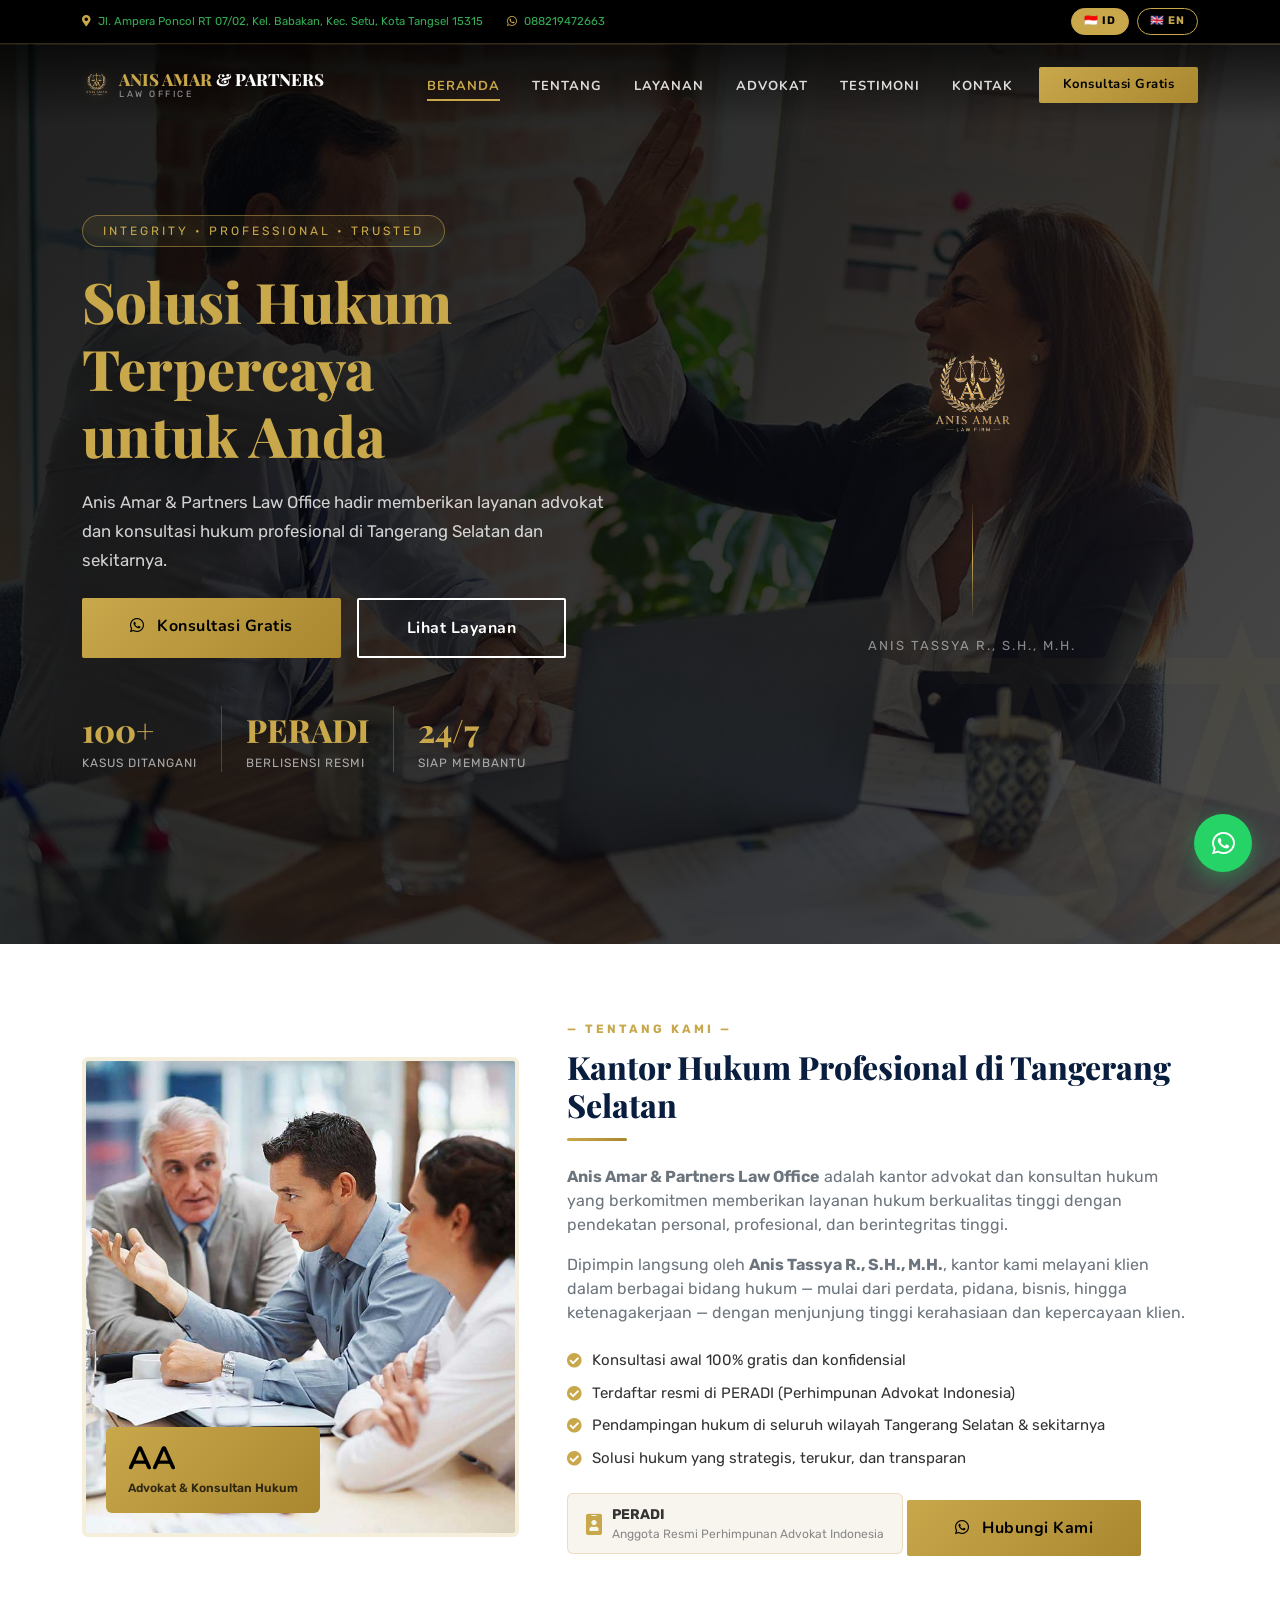
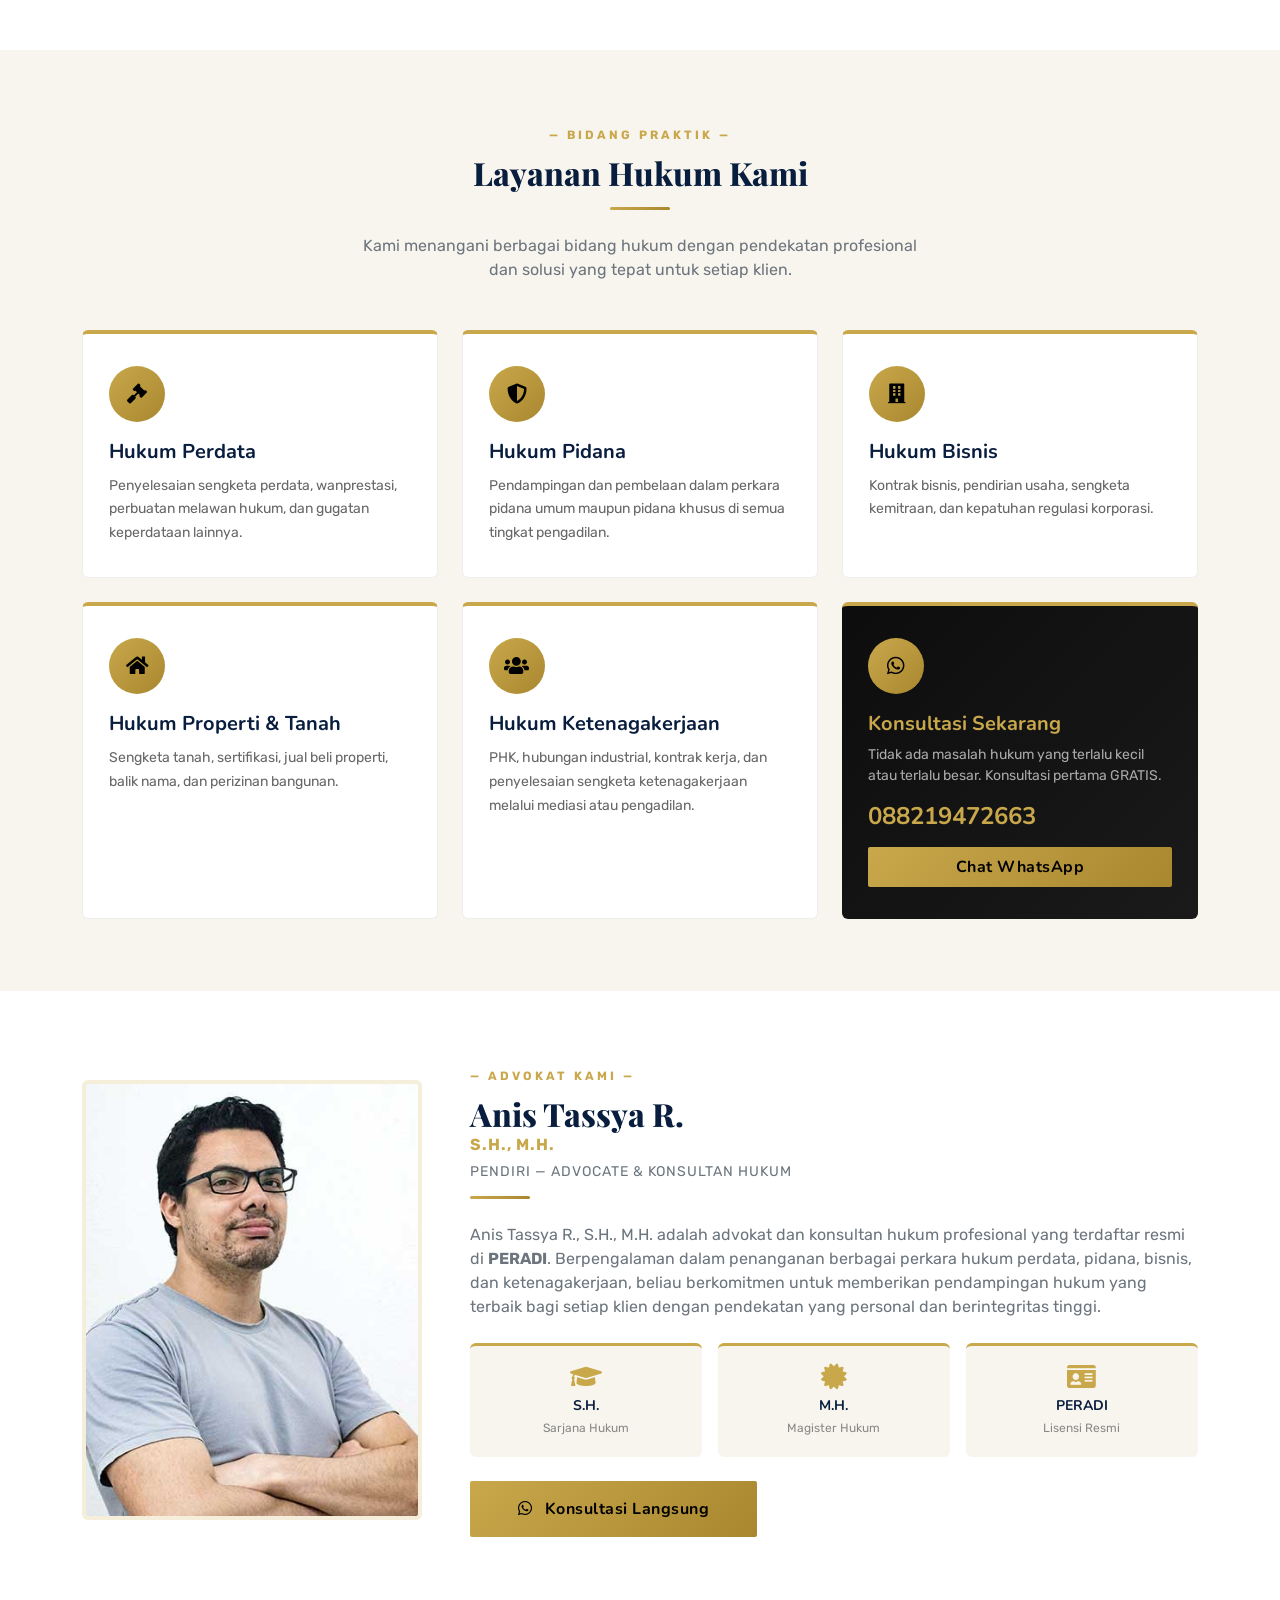
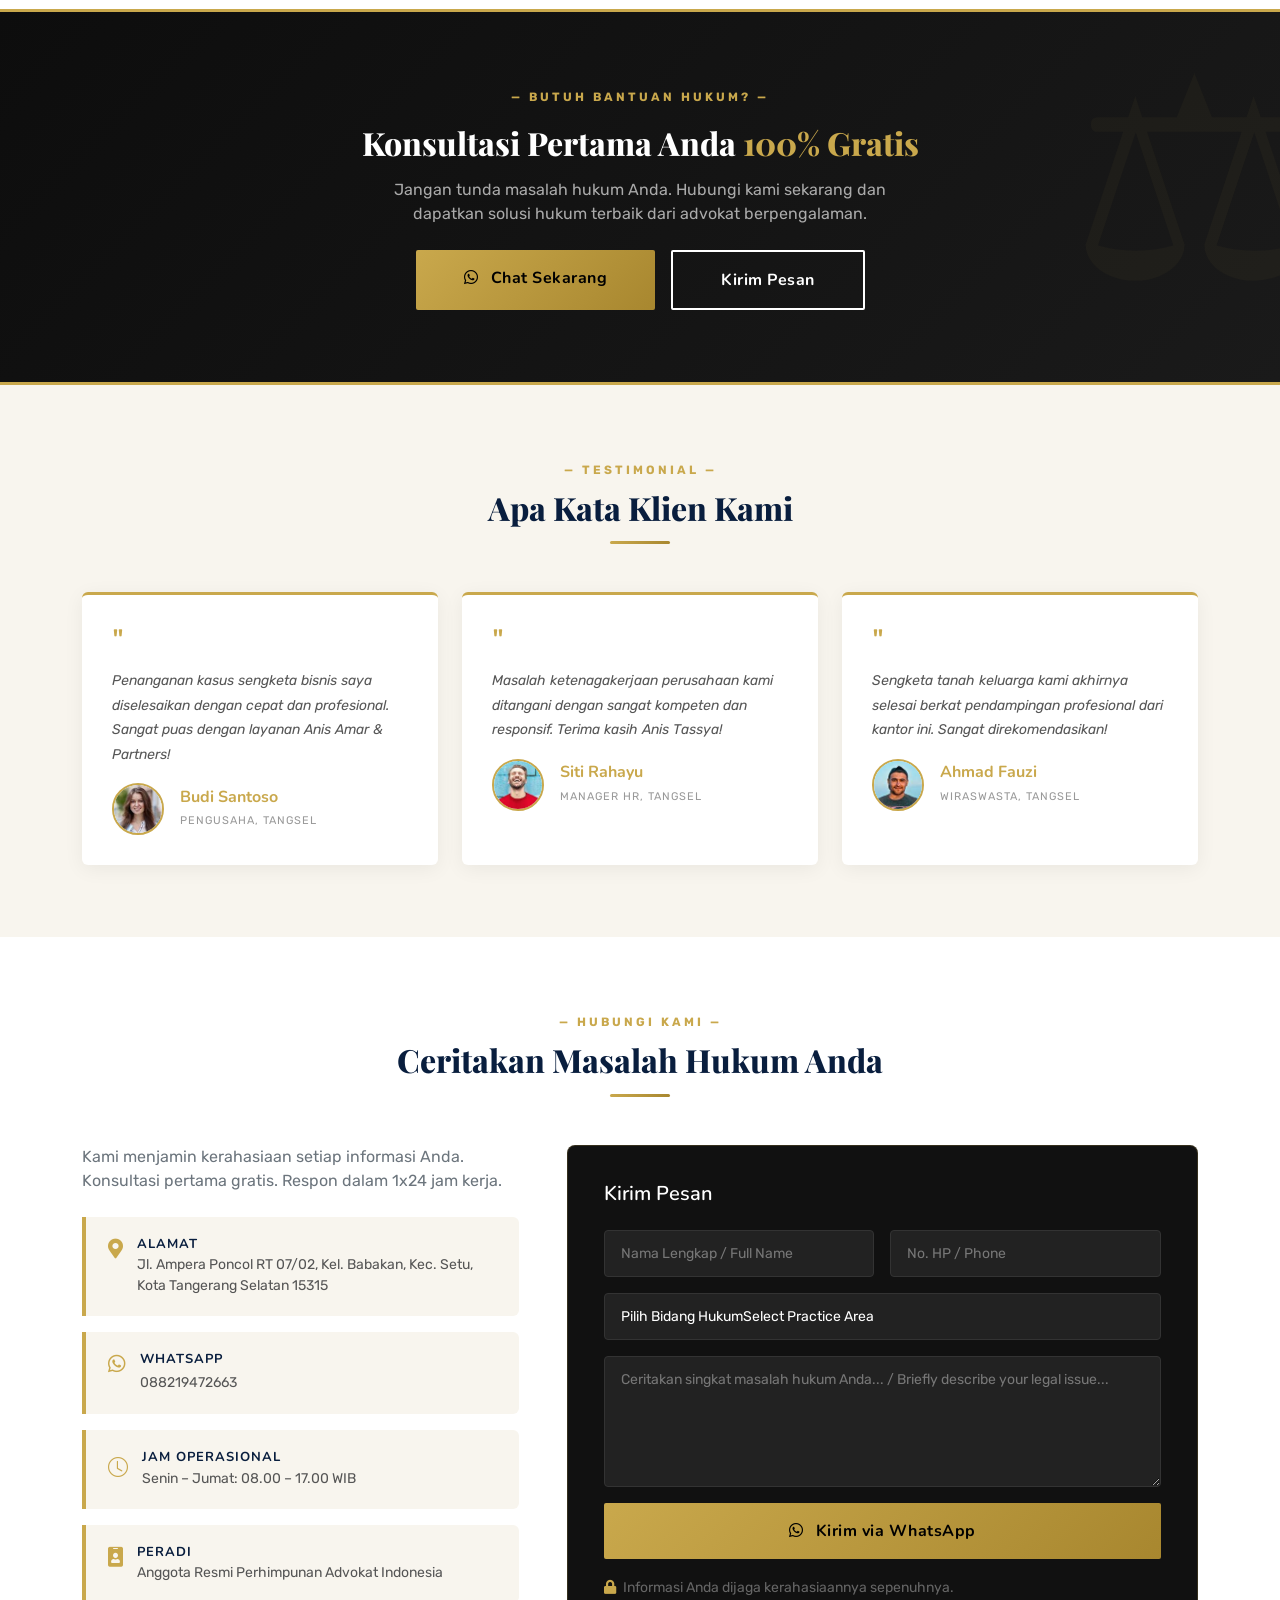
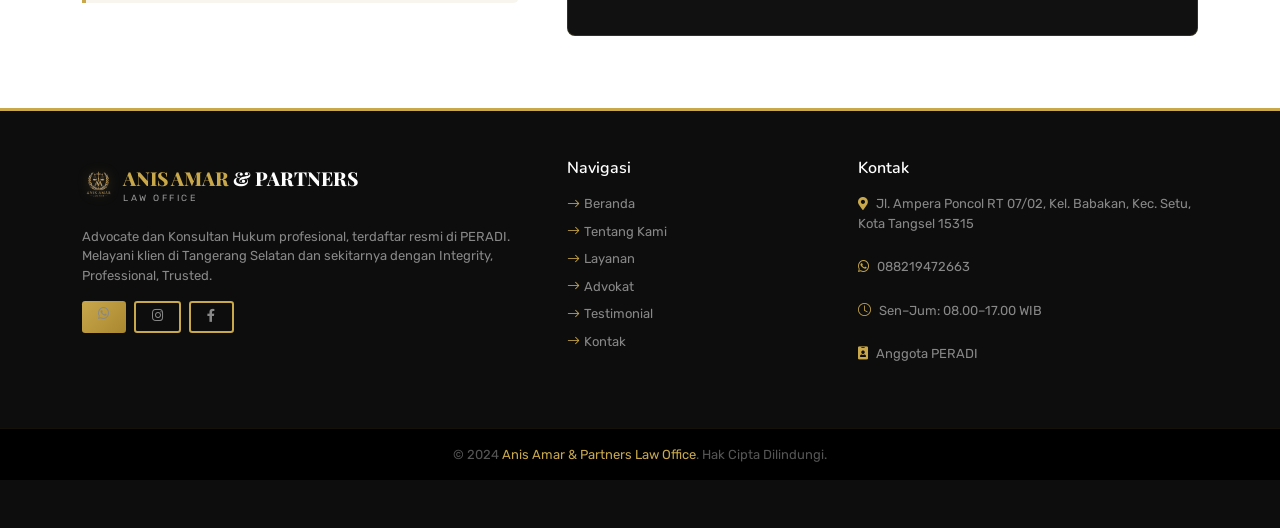
==== commit e9cd0aa6: "update structure" ====
--- a/index.html
+++ b/index.html
@@ -1,702 +1,654 @@
 <!DOCTYPE html>
-<html lang="en">
+<html lang="id">
 <head>
     <meta charset="utf-8">
-    <title>Pratama & Associates | Law Firm</title>
-    <meta content="width=device-width, initial-scale=1.0" name="viewport">
-    <meta name="description" content="Pratama & Associates Law Firm - Trusted Legal Counsel with Integrity and Excellence">
-    <meta name="keywords" content="law firm, pengacara, advokat, hukum, legal, Indonesia">
-
-    <!-- Google Web Fonts -->
+    <meta name="viewport" content="width=device-width, initial-scale=1.0">
+    <title>Anis Amar & Partners Law Office</title>
+    <meta name="description" content="Anis Amar & Partners Law Office — Advocate dan Konsultan Hukum Terpercaya di Tangerang Selatan. Integrity, Professional, Trusted.">
+    <meta name="keywords" content="pengacara tangerang selatan, advokat tangsel, konsultan hukum, anis amar, law office tangsel, PERADI">
+
+    <!-- Fonts -->
     <link rel="preconnect" href="https://fonts.googleapis.com">
     <link rel="preconnect" href="https://fonts.gstatic.com" crossorigin>
-    <link href="https://fonts.googleapis.com/css2?family=Playfair+Display:wght@400;600;700;800&family=Nunito:wght@400;600;700;800&family=Rubik:wght@400;500;600;700&display=swap" rel="stylesheet">
-
-    <!-- Icon Font Stylesheet -->
+    <link href="https://fonts.googleapis.com/css2?family=Playfair+Display:ital,wght@0,400;0,700;0,800;1,400&family=Nunito:wght@400;600;700&family=Rubik:wght@400;500;600&display=swap" rel="stylesheet">
+
+    <!-- Icons -->
     <link href="https://cdnjs.cloudflare.com/ajax/libs/font-awesome/5.10.0/css/all.min.css" rel="stylesheet">
     <link href="https://cdn.jsdelivr.net/npm/bootstrap-icons@1.4.1/font/bootstrap-icons.css" rel="stylesheet">
 
-    <!-- Libraries -->
+    <!-- Libs -->
+    <link href="lib/animate/animate.min.css" rel="stylesheet">
     <link href="lib/owlcarousel/assets/owl.carousel.min.css" rel="stylesheet">
-    <link href="lib/animate/animate.min.css" rel="stylesheet">
-
-    <!-- Bootstrap & Custom CSS -->
+
+    <!-- CSS -->
     <link href="css/bootstrap.min.css" rel="stylesheet">
     <link href="css/style.css" rel="stylesheet">
 </head>
 <body>
 
-    <!-- Spinner -->
-    <div id="spinner" class="show bg-white position-fixed translate-middle w-100 vh-100 top-50 start-50 d-flex align-items-center justify-content-center">
-        <div class="spinner border-primary"></div>
-    </div>
-
-    <!-- Topbar -->
-    <div class="container-fluid topbar-dark px-5 d-none d-lg-block">
-        <div class="row gx-0">
-            <div class="col-lg-8 text-center text-lg-start mb-2 mb-lg-0">
-                <div class="d-inline-flex align-items-center" style="height:45px;">
-                    <small class="me-3 text-light"><i class="fa fa-map-marker-alt me-2" style="color:#C9A84C"></i>Jl. Sudirman No. 123, Jakarta Selatan</small>
-                    <small class="me-3 text-light"><i class="fa fa-phone-alt me-2" style="color:#C9A84C"></i>+62 21 5555 0000</small>
-                    <small class="text-light"><i class="fa fa-envelope-open me-2" style="color:#C9A84C"></i>info@pratama-law.com</small>
-                </div>
-            </div>
-            <div class="col-lg-4 text-center text-lg-end">
-                <div class="d-inline-flex align-items-center" style="height:45px; gap:8px;">
-                    <button class="lang-toggle" onclick="setLang('id')" id="btn-id">🇮🇩 ID</button>
-                    <button class="lang-toggle" onclick="setLang('en')" id="btn-en">🇬🇧 EN</button>
-                    <a class="btn btn-sm btn-outline-light btn-sm-square rounded-circle ms-2" href="#"><i class="fab fa-linkedin-in fw-normal"></i></a>
-                    <a class="btn btn-sm btn-outline-light btn-sm-square rounded-circle" href="#"><i class="fab fa-instagram fw-normal"></i></a>
-                </div>
-            </div>
-        </div>
-    </div>
-
-    <!-- Navbar & Carousel -->
-    <div class="container-fluid position-relative p-0">
-        <nav class="navbar navbar-expand-lg navbar-dark px-5 py-3 py-lg-0">
-            <a href="index.html" class="navbar-brand p-0">
-                <h1 class="m-0" style="font-family:'Playfair Display',serif; font-size:1.6rem;">
-                    <i class="fa fa-balance-scale me-2" style="color:#C9A84C"></i>
-                    <span style="color:#C9A84C">Pratama</span> <span style="color:#fff">&amp; Associates</span>
+<!-- Spinner -->
+<div id="spinner" class="show position-fixed w-100 vh-100 top-0 start-0 d-flex align-items-center justify-content-center" style="background:#fff;z-index:99999;">
+    <div class="spinner-box"></div>
+</div>
+
+<!-- WhatsApp Float -->
+<a href="https://wa.me/6288219472663" class="wa-float" target="_blank" title="Chat WhatsApp">
+    <i class="fab fa-whatsapp"></i>
+</a>
+
+<!-- Back to Top -->
+<a href="#home" class="back-top" id="backTop"><i class="bi bi-arrow-up"></i></a>
+
+<!-- ======= TOPBAR ======= -->
+<div id="topbar" class="d-none d-lg-block py-2">
+    <div class="container">
+        <div class="d-flex justify-content-between align-items-center">
+            <div class="d-flex gap-4">
+                <small class="text-secondary">
+                    <i class="fa fa-map-marker-alt me-1" style="color:var(--gold)"></i>
+                    Jl. Ampera Poncol RT 07/02, Kel. Babakan, Kec. Setu, Kota Tangsel 15315
+                </small>
+                <small class="text-secondary">
+                    <i class="fab fa-whatsapp me-1" style="color:var(--gold)"></i>
+                    088219472663
+                </small>
+            </div>
+            <div class="d-flex align-items-center gap-2">
+                <button class="lang-btn active" id="btn-id" onclick="setLang('id')">🇮🇩 ID</button>
+                <button class="lang-btn" id="btn-en" onclick="setLang('en')">🇬🇧 EN</button>
+            </div>
+        </div>
+    </div>
+</div>
+
+<!-- ======= NAVBAR ======= -->
+<nav id="navbar" class="navbar navbar-expand-lg navbar-dark">
+    <div class="container">
+        <a href="#home" class="navbar-brand d-flex align-items-center gap-2">
+            <img src="img/logo.png" alt="AA Logo">
+            <div class="brand-text">
+                <div class="brand-name">ANIS AMAR <span style="color:#fff">&amp; PARTNERS</span></div>
+                <div class="brand-sub">Law Office</div>
+            </div>
+        </a>
+        <button class="navbar-toggler border-0" type="button" data-bs-toggle="collapse" data-bs-target="#navMenu">
+            <i class="fa fa-bars" style="color:var(--gold)"></i>
+        </button>
+        <div class="collapse navbar-collapse justify-content-end" id="navMenu">
+            <ul class="navbar-nav align-items-center gap-1 mt-3 mt-lg-0">
+                <li class="nav-item"><a href="#home"        class="nav-link-custom active"><span data-lang="id" class="on">Beranda</span><span data-lang="en">Home</span></a></li>
+                <li class="nav-item"><a href="#about"       class="nav-link-custom"><span data-lang="id" class="on">Tentang</span><span data-lang="en">About</span></a></li>
+                <li class="nav-item"><a href="#services"    class="nav-link-custom"><span data-lang="id" class="on">Layanan</span><span data-lang="en">Services</span></a></li>
+                <li class="nav-item"><a href="#attorney"    class="nav-link-custom"><span data-lang="id" class="on">Advokat</span><span data-lang="en">Attorney</span></a></li>
+                <li class="nav-item"><a href="#testimonial" class="nav-link-custom"><span data-lang="id" class="on">Testimoni</span><span data-lang="en">Testimonials</span></a></li>
+                <li class="nav-item"><a href="#contact"     class="nav-link-custom"><span data-lang="id" class="on">Kontak</span><span data-lang="en">Contact</span></a></li>
+                <li class="nav-item ms-lg-2">
+                    <a href="#contact" class="btn btn-gold px-4 py-2" style="font-size:13px;">
+                        <span data-lang="id" class="on">Konsultasi Gratis</span><span data-lang="en">Free Consultation</span>
+                    </a>
+                </li>
+            </ul>
+        </div>
+    </div>
+</nav>
+
+<!-- ======= HERO ======= -->
+<section id="home">
+    <div class="container">
+        <div class="row align-items-center min-vh-100 py-5">
+            <!-- Left: Text -->
+            <div class="col-lg-7 pt-5 pt-lg-0 wow fadeInLeft" data-wow-delay="0.2s">
+                <div class="hero-badge">Integrity &bull; Professional &bull; Trusted</div>
+                <h1 class="hero-title">
+                    <span data-lang="id" class="on">Solusi Hukum <span>Terpercaya</span><br>untuk Anda</span>
+                    <span data-lang="en">Trusted <span>Legal Solutions</span><br>for You</span>
                 </h1>
+                <p class="hero-sub mb-4">
+                    <span data-lang="id" class="on">Anis Amar & Partners Law Office hadir memberikan layanan advokat dan konsultasi hukum profesional di Tangerang Selatan dan sekitarnya.</span>
+                    <span data-lang="en">Anis Amar & Partners Law Office provides professional advocate and legal consultation services in South Tangerang and surrounding areas.</span>
+                </p>
+                <div class="d-flex flex-wrap gap-3 mb-5">
+                    <a href="#contact" class="btn btn-gold py-3 px-5">
+                        <i class="fab fa-whatsapp me-2"></i>
+                        <span data-lang="id" class="on">Konsultasi Gratis</span><span data-lang="en">Free Consultation</span>
+                    </a>
+                    <a href="#services" class="btn btn-outline-white py-3 px-5">
+                        <span data-lang="id" class="on">Lihat Layanan</span><span data-lang="en">Our Services</span>
+                    </a>
+                </div>
+                <!-- Quick stats inline -->
+                <div class="d-flex flex-wrap gap-4">
+                    <div>
+                        <div style="font-family:'Playfair Display',serif;font-size:2rem;font-weight:800;color:var(--gold);">100+</div>
+                        <div style="font-size:12px;color:#aaa;text-transform:uppercase;letter-spacing:1px;">
+                            <span data-lang="id" class="on">Kasus Ditangani</span><span data-lang="en">Cases Handled</span>
+                        </div>
+                    </div>
+                    <div style="width:1px;background:rgba(201,168,76,.3)"></div>
+                    <div>
+                        <div style="font-family:'Playfair Display',serif;font-size:2rem;font-weight:800;color:var(--gold);">PERADI</div>
+                        <div style="font-size:12px;color:#aaa;text-transform:uppercase;letter-spacing:1px;">
+                            <span data-lang="id" class="on">Berlisensi Resmi</span><span data-lang="en">Officially Licensed</span>
+                        </div>
+                    </div>
+                    <div style="width:1px;background:rgba(201,168,76,.3)"></div>
+                    <div>
+                        <div style="font-family:'Playfair Display',serif;font-size:2rem;font-weight:800;color:var(--gold);">24/7</div>
+                        <div style="font-size:12px;color:#aaa;text-transform:uppercase;letter-spacing:1px;">
+                            <span data-lang="id" class="on">Siap Membantu</span><span data-lang="en">Ready to Help</span>
+                        </div>
+                    </div>
+                </div>
+            </div>
+            <!-- Right: Logo -->
+            <div class="col-lg-5 text-center mt-5 mt-lg-0 wow fadeInRight" data-wow-delay="0.4s">
+                <img src="img/logo.png" alt="Anis Amar Logo" class="hero-logo">
+                <div class="hero-divider mt-4"></div>
+                <p class="mt-3" style="color:rgba(255,255,255,.5);font-size:13px;letter-spacing:2px;text-transform:uppercase;">
+                    Anis Tassya R., S.H., M.H.
+                </p>
+            </div>
+        </div>
+    </div>
+</section>
+
+<!-- ======= ABOUT ======= -->
+<section id="about" class="py-5">
+    <div class="container py-4">
+        <div class="row g-5 align-items-center">
+            <!-- Image -->
+            <div class="col-lg-5 wow fadeInLeft" data-wow-delay="0.2s">
+                <div class="about-img-wrap">
+                    <img src="img/about.jpg" alt="Kantor Anis Amar">
+                    <div class="about-badge-box">
+                        <h3>AA</h3>
+                        <p>
+                            <span data-lang="id" class="on">Advokat & Konsultan Hukum</span>
+                            <span data-lang="en">Advocate & Legal Consultant</span>
+                        </p>
+                    </div>
+                </div>
+            </div>
+            <!-- Text -->
+            <div class="col-lg-7 wow fadeInRight" data-wow-delay="0.3s">
+                <div class="section-badge">
+                    <span data-lang="id" class="on">Tentang Kami</span><span data-lang="en">About Us</span>
+                </div>
+                <h2 class="mb-2">
+                    <span data-lang="id" class="on">Kantor Hukum Profesional di Tangerang Selatan</span>
+                    <span data-lang="en">Professional Law Office in South Tangerang</span>
+                </h2>
+                <div class="section-title-line"></div>
+                <p class="text-muted mb-3">
+                    <span data-lang="id" class="on"><strong>Anis Amar & Partners Law Office</strong> adalah kantor advokat dan konsultan hukum yang berkomitmen memberikan layanan hukum berkualitas tinggi dengan pendekatan personal, profesional, dan berintegritas tinggi.</span>
+                    <span data-lang="en"><strong>Anis Amar & Partners Law Office</strong> is an advocate and legal consultant office committed to providing high-quality legal services with a personal, professional, and high-integrity approach.</span>
+                </p>
+                <p class="text-muted mb-4">
+                    <span data-lang="id" class="on">Dipimpin langsung oleh <strong>Anis Tassya R., S.H., M.H.</strong>, kantor kami melayani klien dalam berbagai bidang hukum — mulai dari perdata, pidana, bisnis, hingga ketenagakerjaan — dengan menjunjung tinggi kerahasiaan dan kepercayaan klien.</span>
+                    <span data-lang="en">Led directly by <strong>Anis Tassya R., S.H., M.H.</strong>, our office serves clients in various areas of law — from civil, criminal, business, to employment law — while upholding client confidentiality and trust.</span>
+                </p>
+                <ul class="check-list mb-4">
+                    <li><i class="fa fa-check-circle"></i>
+                        <span data-lang="id" class="on">Konsultasi awal 100% gratis dan konfidensial</span>
+                        <span data-lang="en">Initial consultation 100% free and confidential</span>
+                    </li>
+                    <li><i class="fa fa-check-circle"></i>
+                        <span data-lang="id" class="on">Terdaftar resmi di PERADI (Perhimpunan Advokat Indonesia)</span>
+                        <span data-lang="en">Officially registered with PERADI (Indonesian Advocates Association)</span>
+                    </li>
+                    <li><i class="fa fa-check-circle"></i>
+                        <span data-lang="id" class="on">Pendampingan hukum di seluruh wilayah Tangerang Selatan & sekitarnya</span>
+                        <span data-lang="en">Legal assistance throughout South Tangerang & surrounding areas</span>
+                    </li>
+                    <li><i class="fa fa-check-circle"></i>
+                        <span data-lang="id" class="on">Solusi hukum yang strategis, terukur, dan transparan</span>
+                        <span data-lang="en">Strategic, measurable, and transparent legal solutions</span>
+                    </li>
+                </ul>
+                <div class="peradi-badge mb-4">
+                    <i class="fa fa-id-badge fa-lg" style="color:var(--gold)"></i>
+                    <div>
+                        <div style="font-weight:700;font-size:14px;">PERADI</div>
+                        <div style="font-size:12px;color:#888;">
+                            <span data-lang="id" class="on">Anggota Resmi Perhimpunan Advokat Indonesia</span>
+                            <span data-lang="en">Official Member of Indonesian Advocates Association</span>
+                        </div>
+                    </div>
+                </div>
+                <a href="https://wa.me/6288219472663" class="btn btn-gold py-3 px-5" target="_blank">
+                    <i class="fab fa-whatsapp me-2"></i>
+                    <span data-lang="id" class="on">Hubungi Kami</span><span data-lang="en">Contact Us</span>
+                </a>
+            </div>
+        </div>
+    </div>
+</section>
+
+<!-- ======= SERVICES ======= -->
+<section id="services" class="py-5">
+    <div class="container py-4">
+        <div class="text-center mb-5 wow fadeInUp">
+            <div class="section-badge">
+                <span data-lang="id" class="on">Bidang Praktik</span><span data-lang="en">Practice Areas</span>
+            </div>
+            <h2>
+                <span data-lang="id" class="on">Layanan Hukum Kami</span>
+                <span data-lang="en">Our Legal Services</span>
+            </h2>
+            <div class="section-title-line center"></div>
+            <p class="text-muted mx-auto" style="max-width:560px;">
+                <span data-lang="id" class="on">Kami menangani berbagai bidang hukum dengan pendekatan profesional dan solusi yang tepat untuk setiap klien.</span>
+                <span data-lang="en">We handle various areas of law with a professional approach and the right solution for each client.</span>
+            </p>
+        </div>
+        <div class="row g-4">
+            <div class="col-lg-4 col-md-6 wow zoomIn" data-wow-delay="0.1s">
+                <div class="service-card">
+                    <div class="service-icon"><i class="fa fa-gavel"></i></div>
+                    <h5><span data-lang="id" class="on">Hukum Perdata</span><span data-lang="en">Civil Law</span></h5>
+                    <p><span data-lang="id" class="on">Penyelesaian sengketa perdata, wanprestasi, perbuatan melawan hukum, dan gugatan keperdataan lainnya.</span><span data-lang="en">Civil dispute resolution, breach of contract, unlawful acts, and other civil claims.</span></p>
+                </div>
+            </div>
+            <div class="col-lg-4 col-md-6 wow zoomIn" data-wow-delay="0.2s">
+                <div class="service-card">
+                    <div class="service-icon"><i class="fa fa-shield-alt"></i></div>
+                    <h5><span data-lang="id" class="on">Hukum Pidana</span><span data-lang="en">Criminal Law</span></h5>
+                    <p><span data-lang="id" class="on">Pendampingan dan pembelaan dalam perkara pidana umum maupun pidana khusus di semua tingkat pengadilan.</span><span data-lang="en">Assistance and defense in general and special criminal cases at all court levels.</span></p>
+                </div>
+            </div>
+            <div class="col-lg-4 col-md-6 wow zoomIn" data-wow-delay="0.3s">
+                <div class="service-card">
+                    <div class="service-icon"><i class="fa fa-building"></i></div>
+                    <h5><span data-lang="id" class="on">Hukum Bisnis</span><span data-lang="en">Business Law</span></h5>
+                    <p><span data-lang="id" class="on">Kontrak bisnis, pendirian usaha, sengketa kemitraan, dan kepatuhan regulasi korporasi.</span><span data-lang="en">Business contracts, business establishment, partnership disputes, and corporate regulatory compliance.</span></p>
+                </div>
+            </div>
+            <div class="col-lg-4 col-md-6 wow zoomIn" data-wow-delay="0.4s">
+                <div class="service-card">
+                    <div class="service-icon"><i class="fa fa-home"></i></div>
+                    <h5><span data-lang="id" class="on">Hukum Properti & Tanah</span><span data-lang="en">Property & Land Law</span></h5>
+                    <p><span data-lang="id" class="on">Sengketa tanah, sertifikasi, jual beli properti, balik nama, dan perizinan bangunan.</span><span data-lang="en">Land disputes, certification, property sale & purchase, title transfer, and building permits.</span></p>
+                </div>
+            </div>
+            <div class="col-lg-4 col-md-6 wow zoomIn" data-wow-delay="0.5s">
+                <div class="service-card">
+                    <div class="service-icon"><i class="fa fa-users"></i></div>
+                    <h5><span data-lang="id" class="on">Hukum Ketenagakerjaan</span><span data-lang="en">Employment Law</span></h5>
+                    <p><span data-lang="id" class="on">PHK, hubungan industrial, kontrak kerja, dan penyelesaian sengketa ketenagakerjaan melalui mediasi atau pengadilan.</span><span data-lang="en">Termination, industrial relations, employment contracts, and labor dispute resolution through mediation or court.</span></p>
+                </div>
+            </div>
+            <div class="col-lg-4 col-md-6 wow zoomIn" data-wow-delay="0.6s">
+                <div class="service-cta">
+                    <div class="service-icon"><i class="fab fa-whatsapp"></i></div>
+                    <h5><span data-lang="id" class="on">Konsultasi Sekarang</span><span data-lang="en">Consult Now</span></h5>
+                    <p><span data-lang="id" class="on">Tidak ada masalah hukum yang terlalu kecil atau terlalu besar. Konsultasi pertama GRATIS.</span><span data-lang="en">No legal problem is too small or too large. First consultation is FREE.</span></p>
+                    <h4>088219472663</h4>
+                    <a href="https://wa.me/6288219472663" class="btn btn-gold mt-2 px-4 py-2" target="_blank">
+                        <span data-lang="id" class="on">Chat WhatsApp</span><span data-lang="en">Chat WhatsApp</span>
+                    </a>
+                </div>
+            </div>
+        </div>
+    </div>
+</section>
+
+<!-- ======= ATTORNEY ======= -->
+<section id="attorney" class="py-5">
+    <div class="container py-4">
+        <div class="row g-5 align-items-center">
+            <!-- Photo -->
+            <div class="col-lg-4 wow fadeInLeft" data-wow-delay="0.2s">
+                <div class="attorney-photo-wrap">
+                    <img src="img/team-1.jpg" alt="Anis Tassya R., S.H., M.H.">
+                </div>
+            </div>
+            <!-- Detail -->
+            <div class="col-lg-8 wow fadeInRight" data-wow-delay="0.3s">
+                <div class="section-badge">
+                    <span data-lang="id" class="on">Advokat Kami</span><span data-lang="en">Our Attorney</span>
+                </div>
+                <h2 class="mb-0">Anis Tassya R.</h2>
+                <p style="color:var(--gold);font-weight:700;letter-spacing:1px;margin-bottom:4px;">S.H., M.H.</p>
+                <p class="text-muted mb-1" style="font-size:14px;text-transform:uppercase;letter-spacing:1px;">
+                    <span data-lang="id" class="on">Pendiri — Advocate & Konsultan Hukum</span>
+                    <span data-lang="en">Founder — Advocate & Legal Consultant</span>
+                </p>
+                <div class="section-title-line"></div>
+                <p class="text-muted mb-4">
+                    <span data-lang="id" class="on">Anis Tassya R., S.H., M.H. adalah advokat dan konsultan hukum profesional yang terdaftar resmi di <strong>PERADI</strong>. Berpengalaman dalam penanganan berbagai perkara hukum perdata, pidana, bisnis, dan ketenagakerjaan, beliau berkomitmen untuk memberikan pendampingan hukum yang terbaik bagi setiap klien dengan pendekatan yang personal dan berintegritas tinggi.</span>
+                    <span data-lang="en">Anis Tassya R., S.H., M.H. is a professional advocate and legal consultant officially registered with <strong>PERADI</strong>. Experienced in handling various civil, criminal, business, and employment law cases, she is committed to providing the best legal assistance to every client with a personal and high-integrity approach.</span>
+                </p>
+                <!-- Credentials -->
+                <div class="row g-3 mb-4">
+                    <div class="col-sm-4">
+                        <div class="credential-box">
+                            <i class="fa fa-graduation-cap"></i>
+                            <h6>S.H.</h6>
+                            <small><span data-lang="id" class="on">Sarjana Hukum</span><span data-lang="en">Bachelor of Law</span></small>
+                        </div>
+                    </div>
+                    <div class="col-sm-4">
+                        <div class="credential-box">
+                            <i class="fa fa-certificate"></i>
+                            <h6>M.H.</h6>
+                            <small><span data-lang="id" class="on">Magister Hukum</span><span data-lang="en">Master of Law</span></small>
+                        </div>
+                    </div>
+                    <div class="col-sm-4">
+                        <div class="credential-box">
+                            <i class="fa fa-id-card"></i>
+                            <h6>PERADI</h6>
+                            <small><span data-lang="id" class="on">Lisensi Resmi</span><span data-lang="en">Official License</span></small>
+                        </div>
+                    </div>
+                </div>
+                <a href="https://wa.me/6288219472663" class="btn btn-gold py-3 px-5 me-3" target="_blank">
+                    <i class="fab fa-whatsapp me-2"></i>
+                    <span data-lang="id" class="on">Konsultasi Langsung</span><span data-lang="en">Direct Consultation</span>
+                </a>
+            </div>
+        </div>
+    </div>
+</section>
+
+<!-- ======= CTA ======= -->
+<section id="cta" class="py-5">
+    <div class="container py-4 text-center wow fadeInUp">
+        <div class="section-badge" style="color:var(--gold);">
+            <span data-lang="id" class="on">Butuh Bantuan Hukum?</span><span data-lang="en">Need Legal Help?</span>
+        </div>
+        <h2 class="text-white mt-2 mb-3">
+            <span data-lang="id" class="on">Konsultasi Pertama Anda <span style="color:var(--gold)">100% Gratis</span></span>
+            <span data-lang="en">Your First Consultation is <span style="color:var(--gold)">100% Free</span></span>
+        </h2>
+        <p class="mb-4 mx-auto" style="color:#aaa;max-width:540px;">
+            <span data-lang="id" class="on">Jangan tunda masalah hukum Anda. Hubungi kami sekarang dan dapatkan solusi hukum terbaik dari advokat berpengalaman.</span>
+            <span data-lang="en">Don't delay your legal issues. Contact us now and get the best legal solutions from an experienced advocate.</span>
+        </p>
+        <div class="d-flex justify-content-center gap-3 flex-wrap">
+            <a href="https://wa.me/6288219472663" class="btn btn-gold py-3 px-5" target="_blank">
+                <i class="fab fa-whatsapp me-2"></i>
+                <span data-lang="id" class="on">Chat Sekarang</span><span data-lang="en">Chat Now</span>
             </a>
-            <button class="navbar-toggler" type="button" data-bs-toggle="collapse" data-bs-target="#navbarCollapse">
-                <span class="fa fa-bars"></span>
-            </button>
-            <div class="collapse navbar-collapse" id="navbarCollapse">
-                <div class="navbar-nav ms-auto py-0">
-                    <a href="index.html" class="nav-item nav-link active">
-                        <span data-lang="id" class="active">Beranda</span><span data-lang="en">Home</span>
-                    </a>
-                    <a href="about.html" class="nav-item nav-link">
-                        <span data-lang="id" class="active">Tentang</span><span data-lang="en">About</span>
-                    </a>
-                    <a href="service.html" class="nav-item nav-link">
-                        <span data-lang="id" class="active">Layanan</span><span data-lang="en">Services</span>
-                    </a>
-                    <a href="team.html" class="nav-item nav-link">
-                        <span data-lang="id" class="active">Tim Kami</span><span data-lang="en">Our Team</span>
-                    </a>
-                    <a href="blog.html" class="nav-item nav-link">
-                        <span data-lang="id" class="active">Artikel</span><span data-lang="en">Articles</span>
-                    </a>
-                    <a href="contact.html" class="nav-item nav-link">
-                        <span data-lang="id" class="active">Kontak</span><span data-lang="en">Contact</span>
-                    </a>
-                </div>
-                <a href="quote.html" class="btn btn-primary py-2 px-4 ms-3">
-                    <span data-lang="id" class="active">Konsultasi Gratis</span><span data-lang="en">Free Consultation</span>
-                </a>
-            </div>
-        </nav>
-
-        <!-- Hero Carousel -->
-        <div id="header-carousel" class="carousel slide carousel-fade" data-bs-ride="carousel">
-            <div class="carousel-inner">
-                <div class="carousel-item active">
-                    <img class="w-100" src="img/carousel-1.jpg" alt="Law Firm" style="height:700px;object-fit:cover;filter:brightness(0.5)">
-                    <div class="carousel-caption d-flex flex-column align-items-center justify-content-center">
-                        <div class="p-3" style="max-width:900px;">
-                            <h5 class="text-uppercase mb-3 animated slideInDown" style="color:#C9A84C;letter-spacing:4px;">
-                                <span data-lang="id" class="active">⚖ Keadilan &bull; Integritas &bull; Kepercayaan</span>
-                                <span data-lang="en">⚖ Justice &bull; Integrity &bull; Trust</span>
-                            </h5>
-                            <h1 class="display-2 text-white mb-md-4 animated zoomIn" style="font-family:'Playfair Display',serif; text-shadow: 2px 2px 10px rgba(0,0,0,0.5);">
-                                <span data-lang="id" class="active">Solusi Hukum Terpercaya untuk Anda</span>
-                                <span data-lang="en">Trusted Legal Solutions for You</span>
-                            </h1>
-                            <p class="text-white mb-4 animated fadeIn" style="font-size:1.1rem; opacity:0.9;">
-                                <span data-lang="id" class="active">Berpengalaman lebih dari 15 tahun dalam menangani berbagai kasus hukum di Indonesia</span>
-                                <span data-lang="en">Over 15 years of experience handling diverse legal cases across Indonesia</span>
-                            </p>
-                            <a href="quote.html" class="btn btn-primary py-md-3 px-md-5 me-3 animated slideInLeft">
-                                <span data-lang="id" class="active">Konsultasi Gratis</span><span data-lang="en">Free Consultation</span>
-                            </a>
-                            <a href="service.html" class="btn btn-outline-light py-md-3 px-md-5 animated slideInRight">
-                                <span data-lang="id" class="active">Layanan Kami</span><span data-lang="en">Our Services</span>
-                            </a>
-                        </div>
-                    </div>
-                </div>
-                <div class="carousel-item">
-                    <img class="w-100" src="img/carousel-2.jpg" alt="Legal Services" style="height:700px;object-fit:cover;filter:brightness(0.5)">
-                    <div class="carousel-caption d-flex flex-column align-items-center justify-content-center">
-                        <div class="p-3" style="max-width:900px;">
-                            <h5 class="text-uppercase mb-3 animated slideInDown" style="color:#C9A84C;letter-spacing:4px;">
-                                <span data-lang="id" class="active">⚖ Profesional &bull; Berpengalaman &bull; Amanah</span>
-                                <span data-lang="en">⚖ Professional &bull; Experienced &bull; Trustworthy</span>
-                            </h5>
-                            <h1 class="display-2 text-white mb-md-4 animated zoomIn" style="font-family:'Playfair Display',serif;">
-                                <span data-lang="id" class="active">Melindungi Hak Anda dengan Sepenuh Hati</span>
-                                <span data-lang="en">Protecting Your Rights with Full Dedication</span>
-                            </h1>
-                            <p class="text-white mb-4 animated fadeIn" style="font-size:1.1rem; opacity:0.9;">
-                                <span data-lang="id" class="active">Tim advokat profesional kami siap memberikan pendampingan hukum terbaik</span>
-                                <span data-lang="en">Our professional team of attorneys is ready to provide the best legal representation</span>
-                            </p>
-                            <a href="team.html" class="btn btn-primary py-md-3 px-md-5 me-3 animated slideInLeft">
-                                <span data-lang="id" class="active">Tim Kami</span><span data-lang="en">Our Team</span>
-                            </a>
-                            <a href="contact.html" class="btn btn-outline-light py-md-3 px-md-5 animated slideInRight">
-                                <span data-lang="id" class="active">Hubungi Kami</span><span data-lang="en">Contact Us</span>
-                            </a>
-                        </div>
-                    </div>
-                </div>
-            </div>
-            <button class="carousel-control-prev" type="button" data-bs-target="#header-carousel" data-bs-slide="prev">
-                <span class="carousel-control-prev-icon" aria-hidden="true"></span>
-            </button>
-            <button class="carousel-control-next" type="button" data-bs-target="#header-carousel" data-bs-slide="next">
-                <span class="carousel-control-next-icon" aria-hidden="true"></span>
-            </button>
-        </div>
-    </div>
-
-    <!-- Stats Strip -->
-    <div class="container-fluid facts-strip py-5 pt-lg-0">
-        <div class="container py-5 pt-lg-0">
-            <div class="row gx-0 text-center">
-                <div class="col-lg-3 col-6 wow zoomIn fact-box" data-wow-delay="0.1s">
-                    <h1 class="display-4 fw-bold" data-toggle="counter-up">500</h1>
-                    <h5><span data-lang="id" class="active">Kasus Menang</span><span data-lang="en">Cases Won</span></h5>
-                </div>
-                <div class="col-lg-3 col-6 wow zoomIn fact-box" data-wow-delay="0.3s">
-                    <h1 class="display-4 fw-bold" data-toggle="counter-up">15</h1>
-                    <h5><span data-lang="id" class="active">Tahun Pengalaman</span><span data-lang="en">Years Experience</span></h5>
-                </div>
-                <div class="col-lg-3 col-6 wow zoomIn fact-box" data-wow-delay="0.5s">
-                    <h1 class="display-4 fw-bold" data-toggle="counter-up">1200</h1>
-                    <h5><span data-lang="id" class="active">Klien Puas</span><span data-lang="en">Happy Clients</span></h5>
-                </div>
-                <div class="col-lg-3 col-6 wow zoomIn fact-box" data-wow-delay="0.7s">
-                    <h1 class="display-4 fw-bold" data-toggle="counter-up">12</h1>
-                    <h5><span data-lang="id" class="active">Advokat Senior</span><span data-lang="en">Senior Attorneys</span></h5>
-                </div>
-            </div>
-        </div>
-    </div>
-
-    <!-- About -->
-    <div class="container-fluid py-5 wow fadeInUp" data-wow-delay="0.1s">
-        <div class="container py-5">
-            <div class="row g-5 align-items-center">
-                <div class="col-lg-6">
-                    <div class="section-title position-relative pb-3 mb-4">
-                        <div class="about-badge">
-                            <span data-lang="id" class="active">Tentang Kami</span><span data-lang="en">About Us</span>
-                        </div>
-                        <h1 class="mb-0" style="font-family:'Playfair Display',serif;">
-                            <span data-lang="id" class="active">Law Firm Terpercaya Selama 15 Tahun</span>
-                            <span data-lang="en">Trusted Law Firm for 15 Years</span>
-                        </h1>
-                    </div>
-                    <p class="mb-4 text-muted">
-                        <span data-lang="id" class="active">Pratama & Associates adalah firma hukum terkemuka yang telah melayani klien di seluruh Indonesia sejak 2008. Kami berkomitmen memberikan layanan hukum berkualitas tinggi dengan pendekatan personal dan profesional.</span>
-                        <span data-lang="en">Pratama & Associates is a leading law firm that has been serving clients throughout Indonesia since 2008. We are committed to providing high-quality legal services with a personal and professional approach.</span>
-                    </p>
-                    <div class="row g-0 mb-4">
+            <a href="#contact" class="btn btn-outline-white py-3 px-5">
+                <span data-lang="id" class="on">Kirim Pesan</span><span data-lang="en">Send Message</span>
+            </a>
+        </div>
+    </div>
+</section>
+
+<!-- ======= TESTIMONIAL ======= -->
+<section id="testimonial" class="py-5">
+    <div class="container py-4">
+        <div class="text-center mb-5 wow fadeInUp">
+            <div class="section-badge">Testimonial</div>
+            <h2>
+                <span data-lang="id" class="on">Apa Kata Klien Kami</span>
+                <span data-lang="en">What Our Clients Say</span>
+            </h2>
+            <div class="section-title-line center"></div>
+        </div>
+        <div class="row g-4">
+            <div class="col-lg-4 wow fadeInUp" data-wow-delay="0.1s">
+                <div class="testimonial-card">
+                    <div class="quote">"</div>
+                    <p><span data-lang="id" class="on">Penanganan kasus sengketa bisnis saya diselesaikan dengan cepat dan profesional. Sangat puas dengan layanan Anis Amar & Partners!</span><span data-lang="en">My business dispute case was resolved quickly and professionally. Very satisfied with Anis Amar & Partners' service!</span></p>
+                    <div class="d-flex align-items-center gap-3 mt-3">
+                        <img src="img/testimonial-1.jpg" alt="">
+                        <div>
+                            <h6>Budi Santoso</h6>
+                            <small><span data-lang="id" class="on">Pengusaha, Tangsel</span><span data-lang="en">Entrepreneur, Tangsel</span></small>
+                        </div>
+                    </div>
+                </div>
+            </div>
+            <div class="col-lg-4 wow fadeInUp" data-wow-delay="0.2s">
+                <div class="testimonial-card">
+                    <div class="quote">"</div>
+                    <p><span data-lang="id" class="on">Masalah ketenagakerjaan perusahaan kami ditangani dengan sangat kompeten dan responsif. Terima kasih Anis Tassya!</span><span data-lang="en">Our company's employment issues were handled very competently and responsively. Thank you Anis Tassya!</span></p>
+                    <div class="d-flex align-items-center gap-3 mt-3">
+                        <img src="img/testimonial-2.jpg" alt="">
+                        <div>
+                            <h6>Siti Rahayu</h6>
+                            <small><span data-lang="id" class="on">Manager HR, Tangsel</span><span data-lang="en">HR Manager, Tangsel</span></small>
+                        </div>
+                    </div>
+                </div>
+            </div>
+            <div class="col-lg-4 wow fadeInUp" data-wow-delay="0.3s">
+                <div class="testimonial-card">
+                    <div class="quote">"</div>
+                    <p><span data-lang="id" class="on">Sengketa tanah keluarga kami akhirnya selesai berkat pendampingan profesional dari kantor ini. Sangat direkomendasikan!</span><span data-lang="en">Our family land dispute was finally resolved thanks to professional assistance from this office. Highly recommended!</span></p>
+                    <div class="d-flex align-items-center gap-3 mt-3">
+                        <img src="img/testimonial-3.jpg" alt="">
+                        <div>
+                            <h6>Ahmad Fauzi</h6>
+                            <small><span data-lang="id" class="on">Wiraswasta, Tangsel</span><span data-lang="en">Self-employed, Tangsel</span></small>
+                        </div>
+                    </div>
+                </div>
+            </div>
+        </div>
+    </div>
+</section>
+
+<!-- ======= CONTACT ======= -->
+<section id="contact" class="py-5">
+    <div class="container py-4">
+        <div class="text-center mb-5 wow fadeInUp">
+            <div class="section-badge">
+                <span data-lang="id" class="on">Hubungi Kami</span><span data-lang="en">Contact Us</span>
+            </div>
+            <h2>
+                <span data-lang="id" class="on">Ceritakan Masalah Hukum Anda</span>
+                <span data-lang="en">Tell Us About Your Legal Issue</span>
+            </h2>
+            <div class="section-title-line center"></div>
+        </div>
+        <div class="row g-5">
+            <!-- Info -->
+            <div class="col-lg-5 wow fadeInLeft" data-wow-delay="0.2s">
+                <p class="text-muted mb-4">
+                    <span data-lang="id" class="on">Kami menjamin kerahasiaan setiap informasi Anda. Konsultasi pertama gratis. Respon dalam 1x24 jam kerja.</span>
+                    <span data-lang="en">We guarantee the confidentiality of your information. First consultation is free. Response within 1x24 business hours.</span>
+                </p>
+                <div class="d-flex flex-column gap-3">
+                    <div class="contact-info-box">
+                        <i class="fa fa-map-marker-alt"></i>
+                        <div>
+                            <h6><span data-lang="id" class="on">Alamat</span><span data-lang="en">Address</span></h6>
+                            <p>Jl. Ampera Poncol RT 07/02, Kel. Babakan, Kec. Setu, Kota Tangerang Selatan 15315</p>
+                        </div>
+                    </div>
+                    <div class="contact-info-box">
+                        <i class="fab fa-whatsapp"></i>
+                        <div>
+                            <h6>WhatsApp</h6>
+                            <a href="https://wa.me/6288219472663" target="_blank">088219472663</a>
+                        </div>
+                    </div>
+                    <div class="contact-info-box">
+                        <i class="bi bi-clock"></i>
+                        <div>
+                            <h6><span data-lang="id" class="on">Jam Operasional</span><span data-lang="en">Office Hours</span></h6>
+                            <p><span data-lang="id" class="on">Senin – Jumat: 08.00 – 17.00 WIB</span><span data-lang="en">Monday – Friday: 08.00 – 17.00 WIB</span></p>
+                        </div>
+                    </div>
+                    <div class="contact-info-box">
+                        <i class="fa fa-id-badge"></i>
+                        <div>
+                            <h6>PERADI</h6>
+                            <p><span data-lang="id" class="on">Anggota Resmi Perhimpunan Advokat Indonesia</span><span data-lang="en">Official Member of Indonesian Advocates Association</span></p>
+                        </div>
+                    </div>
+                </div>
+            </div>
+            <!-- Form -->
+            <div class="col-lg-7 wow fadeInRight" data-wow-delay="0.3s">
+                <div class="form-wrap">
+                    <h5 class="text-white mb-4">
+                        <span data-lang="id" class="on">Kirim Pesan</span><span data-lang="en">Send Message</span>
+                    </h5>
+                    <div class="row g-3">
                         <div class="col-sm-6">
-                            <div class="check-item"><i class="fa fa-check-circle"></i>
-                                <span data-lang="id" class="active">Konsultasi Konfidensial</span><span data-lang="en">Confidential Consultation</span></div>
-                            <div class="check-item"><i class="fa fa-check-circle"></i>
-                                <span data-lang="id" class="active">Tim Advokat Berpengalaman</span><span data-lang="en">Experienced Attorney Team</span></div>
-                            <div class="check-item"><i class="fa fa-check-circle"></i>
-                                <span data-lang="id" class="active">Solusi Strategis & Terukur</span><span data-lang="en">Strategic & Measurable Solutions</span></div>
+                            <input type="text" class="form-control" placeholder="Nama Lengkap / Full Name">
                         </div>
                         <div class="col-sm-6">
-                            <div class="check-item"><i class="fa fa-check-circle"></i>
-                                <span data-lang="id" class="active">Terdaftar di Peradi</span><span data-lang="en">Registered with PERADI</span></div>
-                            <div class="check-item"><i class="fa fa-check-circle"></i>
-                                <span data-lang="id" class="active">Jaringan Nasional</span><span data-lang="en">National Network</span></div>
-                            <div class="check-item"><i class="fa fa-check-circle"></i>
-                                <span data-lang="id" class="active">Harga Transparan & Jelas</span><span data-lang="en">Transparent & Clear Pricing</span></div>
-                        </div>
-                    </div>
-                    <div class="d-flex align-items-center mb-4 wow fadeIn" data-wow-delay="0.6s">
-                        <div class="d-flex align-items-center justify-content-center rounded" style="width:60px;height:60px;background:linear-gradient(135deg,#C9A84C,#A8872F)">
-                            <i class="fa fa-phone-alt text-dark"></i>
-                        </div>
-                        <div class="ps-4">
-                            <h6 class="mb-1 text-muted">
-                                <span data-lang="id" class="active">Hubungi kami sekarang</span><span data-lang="en">Call us now</span>
-                            </h6>
-                            <h4 style="color:#C9A84C" class="mb-0">+62 21 5555 0000</h4>
-                        </div>
-                    </div>
-                    <a href="about.html" class="btn btn-primary py-3 px-5">
-                        <span data-lang="id" class="active">Pelajari Lebih Lanjut</span><span data-lang="en">Learn More</span>
-                    </a>
-                </div>
-                <div class="col-lg-6" style="min-height:500px;">
-                    <div class="position-relative h-100">
-                        <img class="position-absolute w-100 h-100 rounded wow zoomIn" data-wow-delay="0.5s" src="img/about.jpg" style="object-fit:cover; border:5px solid rgba(201,168,76,0.3);">
-                        <div class="position-absolute bottom-0 start-0 m-4 p-3 rounded" style="background:linear-gradient(135deg,#C9A84C,#A8872F);max-width:180px;">
-                            <h3 class="mb-0 fw-bold text-dark">15+</h3>
-                            <p class="mb-0 text-dark fw-bold" style="font-size:13px;">
-                                <span data-lang="id" class="active">Tahun Melayani dengan Integritas</span>
-                                <span data-lang="en">Years of Serving with Integrity</span>
-                            </p>
-                        </div>
-                    </div>
-                </div>
-            </div>
-        </div>
-    </div>
-
-    <!-- Practice Areas / Services -->
-    <div class="container-fluid py-5 wow fadeInUp" style="background:#F8F5EE;" data-wow-delay="0.1s">
-        <div class="container py-5">
-            <div class="section-title text-center position-relative pb-3 mb-5 mx-auto" style="max-width:700px;">
-                <h5 class="fw-bold text-uppercase mb-2" style="color:#C9A84C;letter-spacing:2px;">
-                    <span data-lang="id" class="active">Bidang Praktik</span><span data-lang="en">Practice Areas</span>
-                </h5>
-                <h1 style="font-family:'Playfair Display',serif;">
-                    <span data-lang="id" class="active">Layanan Hukum Komprehensif untuk Semua Kebutuhan Anda</span>
-                    <span data-lang="en">Comprehensive Legal Services for All Your Needs</span>
-                </h1>
-            </div>
-            <div class="row g-4">
-                <div class="col-lg-4 col-md-6 wow zoomIn" data-wow-delay="0.1s">
-                    <div class="practice-card h-100">
-                        <div class="icon-wrap"><i class="fa fa-building"></i></div>
-                        <h4><span data-lang="id" class="active">Hukum Bisnis & Korporat</span><span data-lang="en">Business & Corporate Law</span></h4>
-                        <p class="text-muted"><span data-lang="id" class="active">Pendirian perusahaan, kontrak bisnis, merger & akuisisi, dan kepatuhan regulasi korporat.</span><span data-lang="en">Company incorporation, business contracts, mergers & acquisitions, and corporate regulatory compliance.</span></p>
-                    </div>
-                </div>
-                <div class="col-lg-4 col-md-6 wow zoomIn" data-wow-delay="0.2s">
-                    <div class="practice-card h-100">
-                        <div class="icon-wrap"><i class="fa fa-home"></i></div>
-                        <h4><span data-lang="id" class="active">Hukum Properti & Pertanahan</span><span data-lang="en">Property & Land Law</span></h4>
-                        <p class="text-muted"><span data-lang="id" class="active">Sengketa tanah, sertifikasi, jual beli properti, dan perizinan konstruksi.</span><span data-lang="en">Land disputes, certification, property transactions, and construction permits.</span></p>
-                    </div>
-                </div>
-                <div class="col-lg-4 col-md-6 wow zoomIn" data-wow-delay="0.3s">
-                    <div class="practice-card h-100">
-                        <div class="icon-wrap"><i class="fa fa-users"></i></div>
-                        <h4><span data-lang="id" class="active">Hukum Ketenagakerjaan</span><span data-lang="en">Employment Law</span></h4>
-                        <p class="text-muted"><span data-lang="id" class="active">PHK, hubungan industrial, kontrak kerja, dan penyelesaian sengketa ketenagakerjaan.</span><span data-lang="en">Termination, industrial relations, employment contracts, and labor dispute resolution.</span></p>
-                    </div>
-                </div>
-                <div class="col-lg-4 col-md-6 wow zoomIn" data-wow-delay="0.4s">
-                    <div class="practice-card h-100">
-                        <div class="icon-wrap"><i class="fa fa-gavel"></i></div>
-                        <h4><span data-lang="id" class="active">Litigasi & Arbitrase</span><span data-lang="en">Litigation & Arbitration</span></h4>
-                        <p class="text-muted"><span data-lang="id" class="active">Pendampingan persidangan, mediasi, arbitrase bisnis, dan penyelesaian sengketa alternatif.</span><span data-lang="en">Court representation, mediation, commercial arbitration, and alternative dispute resolution.</span></p>
-                    </div>
-                </div>
-                <div class="col-lg-4 col-md-6 wow zoomIn" data-wow-delay="0.5s">
-                    <div class="practice-card h-100">
-                        <div class="icon-wrap"><i class="fa fa-shield-alt"></i></div>
-                        <h4><span data-lang="id" class="active">Hukum Pidana</span><span data-lang="en">Criminal Law</span></h4>
-                        <p class="text-muted"><span data-lang="id" class="active">Pendampingan hukum pidana umum, pidana khusus, dan pembelaan di semua tingkat pengadilan.</span><span data-lang="en">Criminal law assistance, special criminal cases, and defense at all court levels.</span></p>
-                    </div>
-                </div>
-                <div class="col-lg-4 col-md-6 wow zoomIn" data-wow-delay="0.6s">
-                    <div class="practice-card h-100" style="background:linear-gradient(135deg,#111,#1a1a1a);border-top-color:#C9A84C;">
-                        <div class="icon-wrap" style="background:rgba(201,168,76,0.15)"><i class="fa fa-phone-alt" style="color:#C9A84C"></i></div>
-                        <h4 style="color:#C9A84C"><span data-lang="id" class="active">Konsultasi Sekarang</span><span data-lang="en">Consult Now</span></h4>
-                        <p style="color:#aaa"><span data-lang="id" class="active">Tim kami siap membantu Anda 24/7. Hubungi kami untuk konsultasi pertama GRATIS.</span><span data-lang="en">Our team is ready to help you 24/7. Contact us for your first FREE consultation.</span></p>
-                        <h3 style="color:#C9A84C">+62 21 5555 0000</h3>
-                    </div>
-                </div>
-            </div>
-        </div>
-    </div>
-
-    <!-- CTA Banner -->
-    <div class="container-fluid cta-banner py-5 wow fadeInUp" data-wow-delay="0.1s">
-        <div class="container py-4 text-center">
-            <h5 class="text-uppercase mb-3" style="color:#C9A84C;letter-spacing:3px;">
-                <span data-lang="id" class="active">Butuh Bantuan Hukum?</span><span data-lang="en">Need Legal Help?</span>
-            </h5>
-            <h1 class="text-white mb-4" style="font-family:'Playfair Display',serif;">
-                <span data-lang="id" class="active">Konsultasi Pertama Anda 100% Gratis</span>
-                <span data-lang="en">Your First Consultation is 100% Free</span>
-            </h1>
-            <p class="text-white mb-4" style="opacity:0.8; max-width:600px; margin:0 auto 30px;">
-                <span data-lang="id" class="active">Jangan biarkan masalah hukum menghambat Anda. Tim advokat berpengalaman kami siap memberikan solusi terbaik.</span>
-                <span data-lang="en">Don't let legal issues hold you back. Our experienced attorney team is ready to provide the best solutions.</span>
-            </p>
-            <a href="quote.html" class="btn btn-primary py-3 px-5 me-3">
-                <span data-lang="id" class="active">Mulai Konsultasi</span><span data-lang="en">Start Consultation</span>
-            </a>
-            <a href="contact.html" class="btn btn-outline-light py-3 px-5">
-                <span data-lang="id" class="active">Hubungi Kami</span><span data-lang="en">Contact Us</span>
-            </a>
-        </div>
-    </div>
-
-    <!-- Testimonials -->
-    <div class="container-fluid py-5 wow fadeInUp" data-wow-delay="0.1s">
-        <div class="container py-5">
-            <div class="section-title text-center position-relative pb-3 mb-5 mx-auto" style="max-width:600px;">
-                <h5 class="fw-bold text-uppercase mb-2" style="color:#C9A84C;letter-spacing:2px;">Testimonial</h5>
-                <h1 style="font-family:'Playfair Display',serif;">
-                    <span data-lang="id" class="active">Apa Kata Klien Kami</span><span data-lang="en">What Our Clients Say</span>
-                </h1>
-            </div>
-            <div class="owl-carousel testimonial-carousel wow fadeInUp" data-wow-delay="0.6s">
-                <div class="testimonial-item bg-light my-4">
-                    <div class="d-flex align-items-center border-bottom pt-5 pb-4 px-5">
-                        <img class="img-fluid rounded-circle" src="img/testimonial-1.jpg" style="width:60px;height:60px;object-fit:cover;border:2px solid #C9A84C">
-                        <div class="ps-4">
-                            <h4 style="color:#C9A84C" class="mb-1">Budi Santoso</h4>
-                            <small class="text-uppercase text-muted">
-                                <span data-lang="id" class="active">CEO, PT Maju Bersama</span><span data-lang="en">CEO, PT Maju Bersama</span>
+                            <input type="tel" class="form-control" placeholder="No. HP / Phone">
+                        </div>
+                        <div class="col-12">
+                            <select class="form-select">
+                                <option selected disabled style="color:#777">
+                                    <span data-lang="id" class="on">Pilih Bidang Hukum</span><span data-lang="en">Select Practice Area</span>
+                                </option>
+                                <option>Hukum Perdata / Civil Law</option>
+                                <option>Hukum Pidana / Criminal Law</option>
+                                <option>Hukum Bisnis / Business Law</option>
+                                <option>Hukum Properti & Tanah / Property & Land Law</option>
+                                <option>Hukum Ketenagakerjaan / Employment Law</option>
+                                <option>Lainnya / Other</option>
+                            </select>
+                        </div>
+                        <div class="col-12">
+                            <textarea class="form-control" rows="5" placeholder="Ceritakan singkat masalah hukum Anda... / Briefly describe your legal issue..."></textarea>
+                        </div>
+                        <div class="col-12">
+                            <button class="btn btn-gold w-100 py-3">
+                                <i class="fab fa-whatsapp me-2"></i>
+                                <span data-lang="id" class="on">Kirim via WhatsApp</span><span data-lang="en">Send via WhatsApp</span>
+                            </button>
+                        </div>
+                        <div class="col-12">
+                            <small style="color:#666;">
+                                <i class="fa fa-lock me-1" style="color:var(--gold)"></i>
+                                <span data-lang="id" class="on">Informasi Anda dijaga kerahasiaannya sepenuhnya.</span>
+                                <span data-lang="en">Your information is kept completely confidential.</span>
                             </small>
                         </div>
                     </div>
-                    <div class="pt-4 pb-5 px-5 text-muted">
-                        <i class="fa fa-quote-left me-2" style="color:#C9A84C"></i>
-                        <span data-lang="id" class="active">Pratama & Associates berhasil menyelesaikan sengketa bisnis kami dengan cepat dan profesional. Sangat merekomendasikan!</span>
-                        <span data-lang="en">Pratama & Associates successfully resolved our business dispute quickly and professionally. Highly recommended!</span>
-                    </div>
-                </div>
-                <div class="testimonial-item bg-light my-4">
-                    <div class="d-flex align-items-center border-bottom pt-5 pb-4 px-5">
-                        <img class="img-fluid rounded-circle" src="img/testimonial-2.jpg" style="width:60px;height:60px;object-fit:cover;border:2px solid #C9A84C">
-                        <div class="ps-4">
-                            <h4 style="color:#C9A84C" class="mb-1">Siti Rahayu</h4>
-                            <small class="text-uppercase text-muted">
-                                <span data-lang="id" class="active">Direktur, CV Sejahtera</span><span data-lang="en">Director, CV Sejahtera</span>
-                            </small>
-                        </div>
-                    </div>
-                    <div class="pt-4 pb-5 px-5 text-muted">
-                        <i class="fa fa-quote-left me-2" style="color:#C9A84C"></i>
-                        <span data-lang="id" class="active">Tim yang sangat kompeten dan responsif. Masalah ketenagakerjaan perusahaan kami diselesaikan dengan tuntas dan tepat waktu.</span>
-                        <span data-lang="en">A very competent and responsive team. Our company's employment issues were resolved thoroughly and on time.</span>
-                    </div>
-                </div>
-                <div class="testimonial-item bg-light my-4">
-                    <div class="d-flex align-items-center border-bottom pt-5 pb-4 px-5">
-                        <img class="img-fluid rounded-circle" src="img/testimonial-3.jpg" style="width:60px;height:60px;object-fit:cover;border:2px solid #C9A84C">
-                        <div class="ps-4">
-                            <h4 style="color:#C9A84C" class="mb-1">Ahmad Fauzi</h4>
-                            <small class="text-uppercase text-muted">
-                                <span data-lang="id" class="active">Pengusaha Properti</span><span data-lang="en">Property Developer</span>
-                            </small>
-                        </div>
-                    </div>
-                    <div class="pt-4 pb-5 px-5 text-muted">
-                        <i class="fa fa-quote-left me-2" style="color:#C9A84C"></i>
-                        <span data-lang="id" class="active">Sengketa tanah yang sudah bertahun-tahun akhirnya selesai berkat bantuan Pratama & Associates. Terima kasih banyak!</span>
-                        <span data-lang="en">A land dispute that had been going on for years was finally resolved thanks to Pratama & Associates. Thank you very much!</span>
-                    </div>
-                </div>
-                <div class="testimonial-item bg-light my-4">
-                    <div class="d-flex align-items-center border-bottom pt-5 pb-4 px-5">
-                        <img class="img-fluid rounded-circle" src="img/testimonial-4.jpg" style="width:60px;height:60px;object-fit:cover;border:2px solid #C9A84C">
-                        <div class="ps-4">
-                            <h4 style="color:#C9A84C" class="mb-1">Maya Dewi</h4>
-                            <small class="text-uppercase text-muted">
-                                <span data-lang="id" class="active">Manager HR, PT Teknologi Nusantara</span><span data-lang="en">HR Manager, PT Teknologi Nusantara</span>
-                            </small>
-                        </div>
-                    </div>
-                    <div class="pt-4 pb-5 px-5 text-muted">
-                        <i class="fa fa-quote-left me-2" style="color:#C9A84C"></i>
-                        <span data-lang="id" class="active">Layanan konsultasi hukum yang sangat memuaskan. Para advokat benar-benar memahami kebutuhan dan situasi klien.</span>
-                        <span data-lang="en">Very satisfying legal consultation service. The attorneys truly understand the client's needs and situation.</span>
-                    </div>
-                </div>
-            </div>
-        </div>
-    </div>
-
-    <!-- Team -->
-    <div class="container-fluid py-5 wow fadeInUp" style="background:#F8F5EE;" data-wow-delay="0.1s">
-        <div class="container py-5">
-            <div class="section-title text-center position-relative pb-3 mb-5 mx-auto" style="max-width:600px;">
-                <h5 class="fw-bold text-uppercase mb-2" style="color:#C9A84C;letter-spacing:2px;">
-                    <span data-lang="id" class="active">Tim Advokat</span><span data-lang="en">Our Attorneys</span>
-                </h5>
-                <h1 style="font-family:'Playfair Display',serif;">
-                    <span data-lang="id" class="active">Advokat Senior Kami yang Berpengalaman</span>
-                    <span data-lang="en">Our Experienced Senior Attorneys</span>
-                </h1>
-            </div>
-            <div class="row g-5">
-                <div class="col-lg-4 wow slideInUp" data-wow-delay="0.3s">
-                    <div class="team-item bg-white rounded overflow-hidden shadow-sm">
-                        <div class="team-img position-relative overflow-hidden">
-                            <img class="img-fluid w-100" src="img/team-1.jpg" alt="Attorney" style="height:280px;object-fit:cover;">
-                            <div class="team-social">
-                                <a class="btn btn-lg btn-primary btn-lg-square rounded" href="#"><i class="fab fa-linkedin-in fw-normal"></i></a>
-                                <a class="btn btn-lg btn-primary btn-lg-square rounded" href="#"><i class="fab fa-instagram fw-normal"></i></a>
-                            </div>
-                        </div>
-                        <div class="text-center py-4 px-3">
-                            <h4 class="attorney-title">Dr. Hendra Pratama, S.H., M.H.</h4>
-                            <p class="text-uppercase m-0" style="color:#C9A84C;font-size:13px;letter-spacing:1px;">
-                                <span data-lang="id" class="active">Pendiri & Advokat Senior</span><span data-lang="en">Founder & Senior Attorney</span>
-                            </p>
-                            <p class="text-muted mt-2" style="font-size:13px;">
-                                <span data-lang="id" class="active">Spesialis Hukum Korporat & Litigasi</span><span data-lang="en">Corporate Law & Litigation Specialist</span>
-                            </p>
-                        </div>
-                    </div>
-                </div>
-                <div class="col-lg-4 wow slideInUp" data-wow-delay="0.6s">
-                    <div class="team-item bg-white rounded overflow-hidden shadow-sm">
-                        <div class="team-img position-relative overflow-hidden">
-                            <img class="img-fluid w-100" src="img/team-2.jpg" alt="Attorney" style="height:280px;object-fit:cover;">
-                            <div class="team-social">
-                                <a class="btn btn-lg btn-primary btn-lg-square rounded" href="#"><i class="fab fa-linkedin-in fw-normal"></i></a>
-                                <a class="btn btn-lg btn-primary btn-lg-square rounded" href="#"><i class="fab fa-instagram fw-normal"></i></a>
-                            </div>
-                        </div>
-                        <div class="text-center py-4 px-3">
-                            <h4 class="attorney-title">Ir. Sari Wulandari, S.H., LL.M.</h4>
-                            <p class="text-uppercase m-0" style="color:#C9A84C;font-size:13px;letter-spacing:1px;">
-                                <span data-lang="id" class="active">Partner & Advokat Senior</span><span data-lang="en">Partner & Senior Attorney</span>
-                            </p>
-                            <p class="text-muted mt-2" style="font-size:13px;">
-                                <span data-lang="id" class="active">Spesialis Hukum Properti & Pertanahan</span><span data-lang="en">Property & Land Law Specialist</span>
-                            </p>
-                        </div>
-                    </div>
-                </div>
-                <div class="col-lg-4 wow slideInUp" data-wow-delay="0.9s">
-                    <div class="team-item bg-white rounded overflow-hidden shadow-sm">
-                        <div class="team-img position-relative overflow-hidden">
-                            <img class="img-fluid w-100" src="img/team-3.jpg" alt="Attorney" style="height:280px;object-fit:cover;">
-                            <div class="team-social">
-                                <a class="btn btn-lg btn-primary btn-lg-square rounded" href="#"><i class="fab fa-linkedin-in fw-normal"></i></a>
-                                <a class="btn btn-lg btn-primary btn-lg-square rounded" href="#"><i class="fab fa-instagram fw-normal"></i></a>
-                            </div>
-                        </div>
-                        <div class="text-center py-4 px-3">
-                            <h4 class="attorney-title">Bambang Setiawan, S.H., M.Kn.</h4>
-                            <p class="text-uppercase m-0" style="color:#C9A84C;font-size:13px;letter-spacing:1px;">
-                                <span data-lang="id" class="active">Associate & Advokat</span><span data-lang="en">Associate & Attorney</span>
-                            </p>
-                            <p class="text-muted mt-2" style="font-size:13px;">
-                                <span data-lang="id" class="active">Spesialis Hukum Ketenagakerjaan</span><span data-lang="en">Employment Law Specialist</span>
-                            </p>
-                        </div>
-                    </div>
-                </div>
-            </div>
-        </div>
-    </div>
-
-    <!-- Contact Form / Quote -->
-    <div class="container-fluid py-5 wow fadeInUp" data-wow-delay="0.1s">
-        <div class="container py-5">
-            <div class="row g-5 align-items-center">
-                <div class="col-lg-6">
-                    <div class="section-title position-relative pb-3 mb-5">
-                        <h5 class="fw-bold text-uppercase mb-2" style="color:#C9A84C;letter-spacing:2px;">
-                            <span data-lang="id" class="active">Konsultasi Gratis</span><span data-lang="en">Free Consultation</span>
-                        </h5>
-                        <h1 style="font-family:'Playfair Display',serif;">
-                            <span data-lang="id" class="active">Ceritakan Masalah Hukum Anda kepada Kami</span>
-                            <span data-lang="en">Tell Us About Your Legal Issue</span>
-                        </h1>
-                    </div>
-                    <p class="text-muted mb-4">
-                        <span data-lang="id" class="active">Kami menjamin kerahasiaan setiap informasi yang Anda berikan. Konsultasi pertama tidak dipungut biaya. Tim kami akan menghubungi Anda dalam 24 jam kerja.</span>
-                        <span data-lang="en">We guarantee the confidentiality of all information you provide. The first consultation is free of charge. Our team will contact you within 24 business hours.</span>
-                    </p>
-                    <div class="row g-4 mb-4">
-                        <div class="col-sm-6">
-                            <div class="d-flex align-items-center p-3 rounded" style="background:#F8F5EE;">
-                                <i class="fa fa-lock fa-2x me-3" style="color:#C9A84C"></i>
-                                <div>
-                                    <h6 class="mb-0">
-                                        <span data-lang="id" class="active">100% Rahasia</span><span data-lang="en">100% Confidential</span>
-                                    </h6>
-                                    <small class="text-muted">
-                                        <span data-lang="id" class="active">Data Anda aman</span><span data-lang="en">Your data is safe</span>
-                                    </small>
-                                </div>
-                            </div>
-                        </div>
-                        <div class="col-sm-6">
-                            <div class="d-flex align-items-center p-3 rounded" style="background:#F8F5EE;">
-                                <i class="fa fa-clock fa-2x me-3" style="color:#C9A84C"></i>
-                                <div>
-                                    <h6 class="mb-0">
-                                        <span data-lang="id" class="active">Respon 24 Jam</span><span data-lang="en">24 Hour Response</span>
-                                    </h6>
-                                    <small class="text-muted">
-                                        <span data-lang="id" class="active">Hari kerja</span><span data-lang="en">Working days</span>
-                                    </small>
-                                </div>
-                            </div>
-                        </div>
-                    </div>
-                </div>
-                <div class="col-lg-6">
-                    <div class="quote-form-wrap">
-                        <div class="row g-3">
-                            <div class="col-12">
-                                <input type="text" class="form-control border-0 p-3" placeholder="Nama Lengkap / Full Name" style="background:#222;color:#fff;border-radius:4px;">
-                            </div>
-                            <div class="col-12">
-                                <input type="email" class="form-control border-0 p-3" placeholder="Email" style="background:#222;color:#fff;border-radius:4px;">
-                            </div>
-                            <div class="col-12">
-                                <input type="tel" class="form-control border-0 p-3" placeholder="No. Telepon / Phone Number" style="background:#222;color:#fff;border-radius:4px;">
-                            </div>
-                            <div class="col-12">
-                                <select class="form-select border-0 p-3" style="background:#222;color:#aaa;border-radius:4px;">
-                                    <option selected disabled>
-                                        Pilih Bidang Hukum / Select Practice Area
-                                    </option>
-                                    <option>Hukum Bisnis & Korporat / Business & Corporate Law</option>
-                                    <option>Hukum Properti & Pertanahan / Property & Land Law</option>
-                                    <option>Hukum Ketenagakerjaan / Employment Law</option>
-                                    <option>Litigasi & Arbitrase / Litigation & Arbitration</option>
-                                    <option>Hukum Pidana / Criminal Law</option>
-                                    <option>Lainnya / Other</option>
-                                </select>
-                            </div>
-                            <div class="col-12">
-                                <textarea class="form-control border-0 p-3" rows="4" placeholder="Ceritakan masalah hukum Anda... / Describe your legal issue..." style="background:#222;color:#fff;border-radius:4px;"></textarea>
-                            </div>
-                            <div class="col-12">
-                                <button class="btn btn-primary w-100 py-3 fw-bold">
-                                    <i class="fa fa-paper-plane me-2"></i>
-                                    <span data-lang="id" class="active">Kirim & Konsultasi Gratis</span><span data-lang="en">Send & Free Consultation</span>
-                                </button>
-                            </div>
-                        </div>
-                    </div>
-                </div>
-            </div>
-        </div>
-    </div>
-
-    <!-- Footer -->
-    <div class="container-fluid footer-main text-light" data-wow-delay="0.1s">
-        <div class="container py-5">
-            <div class="row g-5">
-                <div class="col-lg-4 col-md-6">
-                    <h3 class="mb-4 footer-brand" style="font-family:'Playfair Display',serif;">
-                        <i class="fa fa-balance-scale me-2" style="color:#C9A84C"></i>
-                        <span style="color:#C9A84C">Pratama</span> & Associates
-                    </h3>
-                    <p class="text-muted mb-4">
-                        <span data-lang="id" class="active">Firma hukum terpercaya yang berkomitmen memberikan layanan hukum berkualitas tinggi dengan integritas dan profesionalisme tinggi.</span>
-                        <span data-lang="en">A trusted law firm committed to providing high-quality legal services with integrity and professionalism.</span>
-                    </p>
-                    <div class="d-flex gap-2">
-                        <a class="btn btn-primary btn-square" href="#"><i class="fab fa-linkedin-in fw-normal"></i></a>
-                        <a class="btn btn-primary btn-square" href="#"><i class="fab fa-instagram fw-normal"></i></a>
-                        <a class="btn btn-primary btn-square" href="#"><i class="fab fa-facebook-f fw-normal"></i></a>
-                    </div>
-                </div>
-                <div class="col-lg-2 col-md-6">
-                    <div class="section-title section-title-sm position-relative pb-3 mb-4">
-                        <h5 class="text-light mb-0">
-                            <span data-lang="id" class="active">Tautan Cepat</span><span data-lang="en">Quick Links</span>
-                        </h5>
-                    </div>
-                    <div class="link-animated d-flex flex-column">
-                        <a class="text-muted mb-2" href="index.html"><i class="bi bi-arrow-right me-2" style="color:#C9A84C"></i>
-                            <span data-lang="id" class="active">Beranda</span><span data-lang="en">Home</span></a>
-                        <a class="text-muted mb-2" href="about.html"><i class="bi bi-arrow-right me-2" style="color:#C9A84C"></i>
-                            <span data-lang="id" class="active">Tentang Kami</span><span data-lang="en">About Us</span></a>
-                        <a class="text-muted mb-2" href="service.html"><i class="bi bi-arrow-right me-2" style="color:#C9A84C"></i>
-                            <span data-lang="id" class="active">Layanan</span><span data-lang="en">Services</span></a>
-                        <a class="text-muted mb-2" href="team.html"><i class="bi bi-arrow-right me-2" style="color:#C9A84C"></i>
-                            <span data-lang="id" class="active">Tim Kami</span><span data-lang="en">Our Team</span></a>
-                        <a class="text-muted" href="contact.html"><i class="bi bi-arrow-right me-2" style="color:#C9A84C"></i>
-                            <span data-lang="id" class="active">Kontak</span><span data-lang="en">Contact</span></a>
-                    </div>
-                </div>
-                <div class="col-lg-3 col-md-6">
-                    <div class="section-title section-title-sm position-relative pb-3 mb-4">
-                        <h5 class="text-light mb-0">
-                            <span data-lang="id" class="active">Bidang Praktik</span><span data-lang="en">Practice Areas</span>
-                        </h5>
-                    </div>
-                    <div class="link-animated d-flex flex-column">
-                        <a class="text-muted mb-2" href="#"><i class="bi bi-arrow-right me-2" style="color:#C9A84C"></i>
-                            <span data-lang="id" class="active">Hukum Bisnis</span><span data-lang="en">Business Law</span></a>
-                        <a class="text-muted mb-2" href="#"><i class="bi bi-arrow-right me-2" style="color:#C9A84C"></i>
-                            <span data-lang="id" class="active">Hukum Properti</span><span data-lang="en">Property Law</span></a>
-                        <a class="text-muted mb-2" href="#"><i class="bi bi-arrow-right me-2" style="color:#C9A84C"></i>
-                            <span data-lang="id" class="active">Hukum Ketenagakerjaan</span><span data-lang="en">Employment Law</span></a>
-                        <a class="text-muted mb-2" href="#"><i class="bi bi-arrow-right me-2" style="color:#C9A84C"></i>
-                            <span data-lang="id" class="active">Litigasi</span><span data-lang="en">Litigation</span></a>
-                        <a class="text-muted" href="#"><i class="bi bi-arrow-right me-2" style="color:#C9A84C"></i>
-                            <span data-lang="id" class="active">Hukum Pidana</span><span data-lang="en">Criminal Law</span></a>
-                    </div>
-                </div>
-                <div class="col-lg-3 col-md-6">
-                    <div class="section-title section-title-sm position-relative pb-3 mb-4">
-                        <h5 class="text-light mb-0">
-                            <span data-lang="id" class="active">Hubungi Kami</span><span data-lang="en">Contact Us</span>
-                        </h5>
-                    </div>
-                    <div class="d-flex mb-3">
-                        <i class="bi bi-geo-alt me-3 mt-1" style="color:#C9A84C;font-size:18px;"></i>
-                        <p class="text-muted mb-0">Jl. Jend. Sudirman No. 123, Karet Tengsin, Jakarta Selatan 10220</p>
-                    </div>
-                    <div class="d-flex mb-3">
-                        <i class="bi bi-telephone me-3 mt-1" style="color:#C9A84C;font-size:18px;"></i>
-                        <p class="text-muted mb-0">+62 21 5555 0000</p>
-                    </div>
-                    <div class="d-flex mb-3">
-                        <i class="bi bi-envelope-open me-3 mt-1" style="color:#C9A84C;font-size:18px;"></i>
-                        <p class="text-muted mb-0">info@pratama-law.com</p>
-                    </div>
-                    <div class="d-flex">
-                        <i class="bi bi-clock me-3 mt-1" style="color:#C9A84C;font-size:18px;"></i>
-                        <p class="text-muted mb-0">
-                            <span data-lang="id" class="active">Sen–Jum: 08.00–17.00 WIB</span>
-                            <span data-lang="en">Mon–Fri: 08.00–17.00 WIB</span>
-                        </p>
-                    </div>
-                </div>
-            </div>
-        </div>
-    </div>
-    <div class="container-fluid footer-copyright text-muted text-center py-3">
-        <p class="mb-0">
-            &copy; 2024 <span style="color:#C9A84C">Pratama & Associates Law Firm</span>. 
-            <span data-lang="id" class="active">Hak Cipta Dilindungi.</span>
+                </div>
+            </div>
+        </div>
+    </div>
+</section>
+
+<!-- ======= FOOTER ======= -->
+<footer id="footer" class="py-5">
+    <div class="container">
+        <div class="row g-5">
+            <div class="col-lg-5">
+                <div class="d-flex align-items-center gap-2 mb-3">
+                    <img src="img/logo.png" alt="AA" style="height:52px;filter:drop-shadow(0 0 6px rgba(201,168,76,.35))">
+                    <div>
+                        <div class="brand-name">ANIS AMAR <span style="color:#fff">&amp; PARTNERS</span></div>
+                        <div class="brand-sub">Law Office</div>
+                    </div>
+                </div>
+                <p>
+                    <span data-lang="id" class="on">Advocate dan Konsultan Hukum profesional, terdaftar resmi di PERADI. Melayani klien di Tangerang Selatan dan sekitarnya dengan Integrity, Professional, Trusted.</span>
+                    <span data-lang="en">Professional Advocate and Legal Consultant, officially registered with PERADI. Serving clients in South Tangerang with Integrity, Professional, Trusted.</span>
+                </p>
+                <div class="d-flex gap-2 mt-3">
+                    <a href="https://wa.me/6288219472663" class="btn btn-gold btn-sm px-3" target="_blank"><i class="fab fa-whatsapp"></i></a>
+                    <a href="#" class="btn btn-outline-gold btn-sm px-3"><i class="fab fa-instagram"></i></a>
+                    <a href="#" class="btn btn-outline-gold btn-sm px-3"><i class="fab fa-facebook-f"></i></a>
+                </div>
+            </div>
+            <div class="col-lg-3 col-sm-6">
+                <h6 class="text-white mb-3">
+                    <span data-lang="id" class="on">Navigasi</span><span data-lang="en">Navigation</span>
+                </h6>
+                <div class="d-flex flex-column gap-2">
+                    <a href="#home"><i class="bi bi-arrow-right me-1" style="color:var(--gold)"></i><span data-lang="id" class="on">Beranda</span><span data-lang="en">Home</span></a>
+                    <a href="#about"><i class="bi bi-arrow-right me-1" style="color:var(--gold)"></i><span data-lang="id" class="on">Tentang Kami</span><span data-lang="en">About Us</span></a>
+                    <a href="#services"><i class="bi bi-arrow-right me-1" style="color:var(--gold)"></i><span data-lang="id" class="on">Layanan</span><span data-lang="en">Services</span></a>
+                    <a href="#attorney"><i class="bi bi-arrow-right me-1" style="color:var(--gold)"></i><span data-lang="id" class="on">Advokat</span><span data-lang="en">Attorney</span></a>
+                    <a href="#testimonial"><i class="bi bi-arrow-right me-1" style="color:var(--gold)"></i>Testimonial</a>
+                    <a href="#contact"><i class="bi bi-arrow-right me-1" style="color:var(--gold)"></i><span data-lang="id" class="on">Kontak</span><span data-lang="en">Contact</span></a>
+                </div>
+            </div>
+            <div class="col-lg-4 col-sm-6">
+                <h6 class="text-white mb-3">
+                    <span data-lang="id" class="on">Kontak</span><span data-lang="en">Contact</span>
+                </h6>
+                <div class="d-flex flex-column gap-2">
+                    <p><i class="fa fa-map-marker-alt me-2" style="color:var(--gold)"></i>Jl. Ampera Poncol RT 07/02, Kel. Babakan, Kec. Setu, Kota Tangsel 15315</p>
+                    <p><i class="fab fa-whatsapp me-2" style="color:var(--gold)"></i>088219472663</p>
+                    <p><i class="bi bi-clock me-2" style="color:var(--gold)"></i><span data-lang="id" class="on">Sen–Jum: 08.00–17.00 WIB</span><span data-lang="en">Mon–Fri: 08.00–17.00 WIB</span></p>
+                    <p><i class="fa fa-id-badge me-2" style="color:var(--gold)"></i>Anggota PERADI</p>
+                </div>
+            </div>
+        </div>
+    </div>
+    <div id="footer-bottom" class="mt-5 py-3 text-center">
+        <p class="mb-0" style="color:#555;font-size:13px;">
+            &copy; 2024 <span style="color:var(--gold)">Anis Amar & Partners Law Office</span>.
+            <span data-lang="id" class="on">Hak Cipta Dilindungi.</span>
             <span data-lang="en">All Rights Reserved.</span>
         </p>
     </div>
-
-    <!-- Back to Top -->
-    <a href="#" class="btn btn-lg btn-primary btn-lg-square rounded back-to-top"><i class="bi bi-arrow-up"></i></a>
-
-    <!-- JavaScript Libraries -->
-    <script src="https://code.jquery.com/jquery-3.4.1.min.js"></script>
-    <script src="https://cdn.jsdelivr.net/npm/bootstrap@5.0.0/dist/js/bootstrap.bundle.min.js"></script>
-    <script src="lib/wow/wow.min.js"></script>
-    <script src="lib/easing/easing.min.js"></script>
-    <script src="lib/waypoints/waypoints.min.js"></script>
-    <script src="lib/counterup/counterup.min.js"></script>
-    <script src="lib/owlcarousel/owl.carousel.min.js"></script>
-    <script src="js/main.js"></script>
-    <script>
-        // Bilingual toggle
-        function setLang(lang) {
-            document.querySelectorAll('[data-lang]').forEach(el => {
-                el.classList.toggle('active', el.getAttribute('data-lang') === lang);
-            });
-            document.querySelectorAll('[data-lang-block]').forEach(el => {
-                el.classList.toggle('active', el.getAttribute('data-lang-block') === lang);
-            });
-            localStorage.setItem('lawfirm-lang', lang);
-            document.getElementById('btn-id').style.background = lang === 'id' ? '#C9A84C' : '';
-            document.getElementById('btn-id').style.color = lang === 'id' ? '#000' : '';
-            document.getElementById('btn-en').style.background = lang === 'en' ? '#C9A84C' : '';
-            document.getElementById('btn-en').style.color = lang === 'en' ? '#000' : '';
-        }
-        // Load saved language
-        window.addEventListener('DOMContentLoaded', () => {
-            const saved = localStorage.getItem('lawfirm-lang') || 'id';
-            setLang(saved);
-        });
-    </script>
+</footer>
+
+<!-- Scripts -->
+<script src="https://code.jquery.com/jquery-3.6.0.min.js"></script>
+<script src="https://cdn.jsdelivr.net/npm/bootstrap@5.0.0/dist/js/bootstrap.bundle.min.js"></script>
+<script src="lib/wow/wow.min.js"></script>
+<script src="lib/easing/easing.min.js"></script>
+<script src="lib/waypoints/waypoints.min.js"></script>
+<script src="lib/counterup/counterup.min.js"></script>
+<script>
+// Init WOW
+new WOW().init();
+
+// Spinner
+window.addEventListener('load', () => {
+    document.getElementById('spinner').style.opacity = '0';
+    document.getElementById('spinner').style.visibility = 'hidden';
+});
+
+// Sticky navbar
+const navbar = document.getElementById('navbar');
+window.addEventListener('scroll', () => {
+    navbar.classList.toggle('sticky', window.scrollY > 50);
+    document.getElementById('backTop').classList.toggle('show', window.scrollY > 300);
+});
+
+// Active nav link on scroll
+const sections = document.querySelectorAll('section[id]');
+const navLinks = document.querySelectorAll('.nav-link-custom');
+window.addEventListener('scroll', () => {
+    let current = '';
+    sections.forEach(s => {
+        if (window.scrollY >= s.offsetTop - 120) current = s.getAttribute('id');
+    });
+    navLinks.forEach(l => {
+        l.classList.remove('active');
+        if (l.getAttribute('href') === '#' + current) l.classList.add('active');
+    });
+});
+
+// Bilingual
+function setLang(lang) {
+    document.querySelectorAll('[data-lang]').forEach(el => {
+        el.classList.toggle('on', el.getAttribute('data-lang') === lang);
+    });
+    localStorage.setItem('aa-lang', lang);
+    document.getElementById('btn-id').classList.toggle('active', lang === 'id');
+    document.getElementById('btn-en').classList.toggle('active', lang === 'en');
+    document.documentElement.lang = lang;
+}
+setLang(localStorage.getItem('aa-lang') || 'id');
+
+// WhatsApp form
+document.querySelector('.form-wrap .btn-gold').addEventListener('click', function() {
+    const name = document.querySelector('.form-wrap input[type="text"]').value;
+    const phone = document.querySelector('.form-wrap input[type="tel"]').value;
+    const area  = document.querySelector('.form-wrap select').value;
+    const msg   = document.querySelector('.form-wrap textarea').value;
+    if (!name || !msg) { alert('Nama dan pesan wajib diisi.'); return; }
+    const text = `Halo Anis Amar & Partners,\n\nNama: ${name}\nNo. HP: ${phone}\nBidang: ${area}\n\nPesan:\n${msg}`;
+    window.open('https://wa.me/6288219472663?text=' + encodeURIComponent(text), '_blank');
+});
+</script>
 </body>
 </html>
--- a/css/style.css
+++ b/css/style.css
@@ -1,387 +1,351 @@
-/********** Law Firm - Black & Gold Theme **********/
-@import url('https://fonts.googleapis.com/css2?family=Playfair+Display:wght@400;600;700;800&family=Nunito:wght@400;600;700;800&family=Rubik:wght@400;500;600;700&display=swap');
+/********** Anis Amar & Partners — One Page CSS **********/
+@import url('https://fonts.googleapis.com/css2?family=Playfair+Display:ital,wght@0,400;0,600;0,700;0,800;1,400&family=Nunito:wght@400;600;700&family=Rubik:wght@400;500;600&display=swap');
 
 :root {
-    --primary: #C9A84C;      /* Gold */
-    --primary-dark: #A8872F; /* Dark Gold */
-    --secondary: #1a1a1a;   /* Near Black */
-    --light: #F8F5EE;        /* Warm Off-White */
-    --dark: #0D0D0D;         /* Deep Black */
-    --gray: #3a3a3a;
-}
-
-body {
-    font-family: 'Rubik', sans-serif;
-    background-color: #ffffff;
-}
+    --gold:      #C9A84C;
+    --gold-dark: #A8872F;
+    --black:     #0D0D0D;
+    --dark:      #111111;
+    --dark2:     #1a1a1a;
+    --gray:      #3a3a3a;
+    --light:     #F8F5EE;
+    --white:     #ffffff;
+}
+
+* { scroll-behavior: smooth; }
+body { font-family: 'Rubik', sans-serif; background: #fff; color: #333; }
+
+h1, h2 { font-family: 'Playfair Display', serif; font-weight: 800; }
+h3, h4 { font-weight: 700; }
+h5, h6 { font-weight: 600; }
 
 /*** Spinner ***/
-.spinner {
-    width: 40px;
-    height: 40px;
-    background: var(--primary);
-    margin: 100px auto;
-    -webkit-animation: sk-rotateplane 1.2s infinite ease-in-out;
-    animation: sk-rotateplane 1.2s infinite ease-in-out;
-}
-
-@-webkit-keyframes sk-rotateplane {
-    0% { -webkit-transform: perspective(120px) }
-    50% { -webkit-transform: perspective(120px) rotateY(180deg) }
-    100% { -webkit-transform: perspective(120px) rotateY(180deg) rotateX(180deg) }
-}
-@keyframes sk-rotateplane {
-    0% { transform: perspective(120px) rotateX(0deg) rotateY(0deg); }
-    50% { transform: perspective(120px) rotateX(-180.1deg) rotateY(0deg); }
-    100% { transform: perspective(120px) rotateX(-180deg) rotateY(-179.9deg); }
-}
-
 #spinner {
-    opacity: 0;
-    visibility: hidden;
+    opacity: 0; visibility: hidden;
     transition: opacity .5s ease-out, visibility 0s linear .5s;
     z-index: 99999;
 }
 #spinner.show {
     transition: opacity .5s ease-out, visibility 0s linear 0s;
-    visibility: visible;
-    opacity: 1;
-}
-
-/*** Headings ***/
-h1, h2, .fw-bold { font-weight: 800 !important; font-family: 'Playfair Display', serif; }
-h3, h4, .fw-semi-bold { font-weight: 700 !important; }
-h5, h6, .fw-medium { font-weight: 600 !important; }
-
-/*** Gold Divider ***/
-.gold-divider {
+    visibility: visible; opacity: 1;
+}
+.spinner-box {
+    width: 50px; height: 50px;
+    border: 4px solid rgba(201,168,76,0.2);
+    border-top-color: var(--gold);
+    border-radius: 50%;
+    animation: spin .8s linear infinite;
+}
+@keyframes spin { to { transform: rotate(360deg); } }
+
+/*** Buttons ***/
+.btn { font-family: 'Nunito', sans-serif; font-weight: 700; transition: .3s; letter-spacing: .5px; }
+.btn-gold {
+    background: linear-gradient(135deg, var(--gold), var(--gold-dark));
+    color: #000; border: none;
+}
+.btn-gold:hover {
+    background: linear-gradient(135deg, var(--gold-dark), var(--gold));
+    color: #000; box-shadow: 0 6px 20px rgba(201,168,76,.35);
+    transform: translateY(-2px);
+}
+.btn-outline-gold {
+    border: 2px solid var(--gold); color: var(--gold); background: transparent;
+}
+.btn-outline-gold:hover { background: var(--gold); color: #000; }
+.btn-outline-white { border: 2px solid #fff; color: #fff; background: transparent; }
+.btn-outline-white:hover { background: var(--gold); border-color: var(--gold); color: #000; }
+
+/*** Topbar ***/
+#topbar {
+    background: #000;
+    border-bottom: 1px solid rgba(201,168,76,.25);
+    font-size: 13px;
+}
+
+/*** Navbar ***/
+#navbar {
+    position: absolute; width: 100%; top: 45px; left: 0; z-index: 999;
+    background: linear-gradient(180deg, rgba(0,0,0,.65) 0%, transparent 100%);
+    transition: .4s;
+    padding: 12px 0;
+}
+#navbar.sticky {
+    position: fixed; top: 0;
+    background: rgba(10,10,10,.97);
+    border-bottom: 1px solid rgba(201,168,76,.25);
+    box-shadow: 0 4px 20px rgba(0,0,0,.4);
+    padding: 8px 0;
+}
+.navbar-brand img { height: 46px; width: auto; filter: drop-shadow(0 0 6px rgba(201,168,76,.35)); }
+.brand-text { line-height: 1.15; }
+.brand-name { font-family: 'Playfair Display', serif; font-size: 1.05rem; font-weight: 800; color: var(--gold); }
+.brand-sub { font-size: 9px; letter-spacing: 2.5px; color: #999; text-transform: uppercase; }
+
+.nav-link-custom {
+    font-family: 'Nunito', sans-serif;
+    font-size: 13px; font-weight: 700;
+    text-transform: uppercase; letter-spacing: 1px;
+    color: rgba(255,255,255,.85) !important;
+    padding: 8px 14px !important;
+    position: relative; transition: .3s;
+}
+.nav-link-custom::after {
+    content: ''; position: absolute;
+    bottom: 2px; left: 14px; right: 14px;
+    height: 2px; background: var(--gold);
+    transform: scaleX(0); transition: .3s;
+}
+.nav-link-custom:hover, .nav-link-custom.active { color: var(--gold) !important; }
+.nav-link-custom:hover::after, .nav-link-custom.active::after { transform: scaleX(1); }
+
+.lang-btn {
+    font-size: 11px; font-weight: 700; letter-spacing: 1px;
+    padding: 4px 12px; border-radius: 20px;
+    border: 1px solid var(--gold); color: var(--gold);
+    background: transparent; cursor: pointer; transition: .3s;
+}
+.lang-btn:hover, .lang-btn.active { background: var(--gold); color: #000; }
+
+/*** Hero ***/
+#home {
+    position: relative; min-height: 100vh;
+    display: flex; align-items: center;
+    background: linear-gradient(135deg, rgba(0,0,0,.88) 0%, rgba(13,13,13,.75) 100%),
+                url('../img/carousel-1.jpg') center/cover no-repeat;
+    overflow: hidden;
+}
+#home::before {
+    content: '⚖';
+    position: absolute; font-size: 500px; line-height: 1;
+    color: rgba(201,168,76,.04);
+    right: -80px; bottom: -80px; pointer-events: none;
+}
+.hero-badge {
+    display: inline-block;
+    border: 1px solid rgba(201,168,76,.5);
+    color: var(--gold); font-size: 12px; letter-spacing: 3px;
+    text-transform: uppercase; padding: 6px 20px; border-radius: 30px;
+    margin-bottom: 20px;
+    background: rgba(201,168,76,.07);
+}
+.hero-title { font-size: clamp(2rem, 5vw, 3.5rem); color: #fff; line-height: 1.2; margin-bottom: 20px; }
+.hero-title span { color: var(--gold); }
+.hero-sub { color: rgba(255,255,255,.8); font-size: 1.05rem; max-width: 540px; line-height: 1.7; }
+.hero-logo { height: 160px; width: auto; filter: drop-shadow(0 0 30px rgba(201,168,76,.4)); }
+.hero-divider {
+    width: 1px; height: 120px;
+    background: linear-gradient(180deg, transparent, var(--gold), transparent);
+    margin: 0 auto;
+}
+
+/*** Section General ***/
+.section-badge {
+    display: inline-block; font-size: 12px; font-weight: 700;
+    letter-spacing: 3px; text-transform: uppercase;
+    color: var(--gold); margin-bottom: 10px;
+}
+.section-badge::before { content: '— '; }
+.section-badge::after  { content: ' —'; }
+.section-title-line {
     width: 60px; height: 3px;
-    background: linear-gradient(90deg, var(--primary), var(--primary-dark));
-    margin: 12px 0 20px 0;
-    border-radius: 2px;
-}
-
-/*** Buttons ***/
-.btn {
-    font-family: 'Nunito', sans-serif;
-    font-weight: 600;
-    transition: .5s;
-    letter-spacing: 0.5px;
-}
-.btn-primary {
-    color: #000;
-    background: linear-gradient(135deg, var(--primary), var(--primary-dark));
-    border: none;
-    box-shadow: inset 0 0 0 50px transparent;
-}
-.btn-primary:hover {
-    color: #000;
-    background: linear-gradient(135deg, var(--primary-dark), var(--primary));
-    box-shadow: 0 5px 20px rgba(201,168,76,0.4);
-}
-.btn-outline-light:hover { color: #000 !important; background: var(--primary); border-color: var(--primary); }
-.btn-dark { background: var(--dark); color: var(--primary); }
-.btn-dark:hover { background: var(--gray); color: var(--primary); }
-
-.btn-square { width: 36px; height: 36px; }
-.btn-sm-square { width: 30px; height: 30px; }
-.btn-lg-square { width: 48px; height: 48px; }
-.btn-square, .btn-sm-square, .btn-lg-square { padding-left: 0; padding-right: 0; text-align: center; }
-
-/*** Topbar ***/
-.topbar-dark {
-    background: #000 !important;
-    border-bottom: 1px solid rgba(201,168,76,0.3);
-}
-
-/*** Navbar ***/
-.navbar-dark .navbar-nav .nav-link {
-    font-family: 'Nunito', sans-serif;
-    position: relative;
-    margin-left: 25px;
-    padding: 35px 0;
-    color: #FFFFFF;
-    font-size: 16px;
-    font-weight: 600;
-    outline: none;
-    transition: .5s;
-    letter-spacing: 0.5px;
-    text-transform: uppercase;
-    font-size: 14px;
-}
-.sticky-top.navbar-dark .navbar-nav .nav-link { padding: 20px 0; color: var(--dark); }
-.navbar-dark .navbar-nav .nav-link:hover,
-.navbar-dark .navbar-nav .nav-link.active { color: var(--primary); }
-.navbar-dark .navbar-brand h1 { color: #FFFFFF; font-family: 'Playfair Display', serif; }
-.navbar-dark .navbar-toggler { color: var(--primary) !important; border-color: var(--primary) !important; }
-
-@media (max-width: 991.98px) {
-    .sticky-top.navbar-dark { position: relative; background: #111 !important; }
-    .navbar-dark .navbar-nav .nav-link,
-    .navbar-dark .navbar-nav .nav-link.show,
-    .sticky-top.navbar-dark .navbar-nav .nav-link { padding: 10px 0; color: #fff; }
-    .navbar-dark .navbar-brand h1 { color: var(--primary); }
-}
-@media (min-width: 992px) {
-    .navbar-dark {
-        position: absolute; width: 100%; top: 0; left: 0;
-        border-bottom: 1px solid rgba(201,168,76,0.2);
-        z-index: 999;
-        background: linear-gradient(180deg, rgba(0,0,0,0.7) 0%, transparent 100%);
-    }
-    .sticky-top.navbar-dark { position: fixed; background: #111 !important; }
-    .navbar-dark .navbar-nav .nav-link::before {
-        position: absolute; content: "";
-        width: 0; height: 2px; bottom: -1px; left: 50%;
-        background: var(--primary); transition: .5s;
-    }
-    .navbar-dark .navbar-nav .nav-link:hover::before,
-    .navbar-dark .navbar-nav .nav-link.active::before { width: 100%; left: 0; }
-    .sticky-top.navbar-dark .navbar-brand h1 { color: var(--primary); }
-    .sticky-top.navbar-dark .navbar-nav .nav-link { color: #ddd; }
-    .sticky-top.navbar-dark .navbar-nav .nav-link:hover { color: var(--primary); }
-}
-
-/*** Carousel ***/
-.carousel-caption {
-    top: 0; left: 0; right: 0; bottom: 0;
-    background: linear-gradient(135deg, rgba(0,0,0,0.85) 0%, rgba(13,13,13,0.65) 100%);
-    z-index: 1;
-}
-.carousel-caption h5 { color: var(--primary) !important; letter-spacing: 3px; }
-@media (max-width: 576px) {
-    .carousel-caption h5 { font-size: 14px; font-weight: 500 !important; }
-    .carousel-caption h1 { font-size: 30px; font-weight: 600 !important; }
-}
-.carousel-control-prev, .carousel-control-next { width: 10%; }
-.carousel-control-prev-icon, .carousel-control-next-icon { width: 3rem; height: 3rem; }
-
-/*** Section Title ***/
-.section-title::before {
-    position: absolute; content: "";
-    width: 150px; height: 4px; left: 0; bottom: 0;
-    background: linear-gradient(90deg, var(--primary), var(--primary-dark));
-    border-radius: 2px;
-}
-.section-title.text-center::before { left: 50%; margin-left: -75px; }
-.section-title.section-title-sm::before { width: 90px; height: 3px; }
-.section-title::after {
-    position: absolute; content: "";
-    width: 6px; height: 4px; bottom: 0px;
-    background: #FFFFFF;
-    -webkit-animation: section-title-run 5s infinite linear;
-    animation: section-title-run 5s infinite linear;
-}
-.section-title.section-title-sm::after { width: 4px; height: 3px; }
-.section-title.text-center::after {
-    -webkit-animation: section-title-run-center 5s infinite linear;
-    animation: section-title-run-center 5s infinite linear;
-}
-@-webkit-keyframes section-title-run {
-    0% {left: 0; } 50% { left: 145px; } 100% { left: 0; }
-}
-@-webkit-keyframes section-title-run-center {
-    0% { left: 50%; margin-left: -75px; } 50% { left: 50%; margin-left: 45px; } 100% { left: 50%; margin-left: -75px; }
-}
-@keyframes section-title-run {
-    0% {left: 0; } 50% { left: 145px; } 100% { left: 0; }
-}
-@keyframes section-title-run-center {
-    0% { left: 50%; margin-left: -75px; } 50% { left: 50%; margin-left: 45px; } 100% { left: 50%; margin-left: -75px; }
-}
-
-/*** Facts Strip ***/
-.facts-strip {
-    background: linear-gradient(135deg, #111 0%, #1a1a1a 100%);
-    border-top: 3px solid var(--primary);
-}
-.facts-strip .fact-box {
-    border-right: 1px solid rgba(201,168,76,0.2);
-    padding: 30px;
-}
-.facts-strip .fact-box:last-child { border-right: none; }
-.facts-strip h1 { color: var(--primary); }
-.facts-strip h5 { color: #ccc; }
-
-/*** About Section ***/
-.about-section { background: #fff; }
-.about-badge {
-    background: linear-gradient(135deg, var(--primary), var(--primary-dark));
-    color: #000;
-    font-weight: 700;
-    padding: 8px 20px;
-    border-radius: 4px;
-    display: inline-block;
-    font-size: 13px;
-    letter-spacing: 2px;
-    text-transform: uppercase;
-    margin-bottom: 15px;
-}
-.check-item { display: flex; align-items: center; gap: 10px; margin-bottom: 12px; }
-.check-item i { color: var(--primary); font-size: 16px; }
-
-/*** Service Cards ***/
-.service-item {
-    position: relative;
-    height: 300px;
-    padding: 0 30px;
-    transition: .5s;
-    border-bottom: 3px solid transparent;
-}
-.service-item:hover {
-    border-bottom-color: var(--primary);
-    transform: translateY(-5px);
-    box-shadow: 0 10px 40px rgba(0,0,0,0.15);
-}
-.service-item .service-icon {
-    margin-bottom: 30px;
-    width: 60px; height: 60px;
+    background: linear-gradient(90deg, var(--gold), var(--gold-dark));
+    border-radius: 2px; margin: 14px 0 24px;
+}
+.section-title-line.center { margin: 14px auto 24px; }
+
+/*** Stats ***/
+#stats { background: linear-gradient(135deg, var(--black), var(--dark2)); }
+.stat-item { padding: 40px 20px; border-right: 1px solid rgba(201,168,76,.15); }
+.stat-item:last-child { border-right: none; }
+.stat-number { font-family: 'Playfair Display', serif; font-size: 3rem; font-weight: 800; color: var(--gold); }
+.stat-label { font-size: 13px; color: #aaa; text-transform: uppercase; letter-spacing: 1px; margin-top: 4px; }
+
+/*** About ***/
+#about { background: #fff; }
+.about-img-wrap { position: relative; }
+.about-img-wrap img {
+    width: 100%; border-radius: 6px;
+    border: 4px solid rgba(201,168,76,.2);
+    object-fit: cover; height: 480px;
+}
+.about-badge-box {
+    position: absolute; bottom: 24px; left: 24px;
+    background: linear-gradient(135deg, var(--gold), var(--gold-dark));
+    padding: 16px 22px; border-radius: 6px;
+}
+.about-badge-box h3 { color: #000; font-size: 2rem; margin: 0; line-height: 1; }
+.about-badge-box p { color: rgba(0,0,0,.75); font-size: 12px; margin: 4px 0 0; font-weight: 600; }
+.check-list { list-style: none; padding: 0; }
+.check-list li { display: flex; align-items: center; gap: 10px; margin-bottom: 10px; font-size: 15px; }
+.check-list li i { color: var(--gold); font-size: 15px; flex-shrink: 0; }
+.peradi-badge {
+    display: inline-flex; align-items: center; gap: 10px;
+    border: 1px solid rgba(201,168,76,.3); border-radius: 6px;
+    padding: 10px 18px; background: var(--light);
+}
+
+/*** Services ***/
+#services { background: var(--light); }
+.service-card {
+    background: #fff; border-radius: 6px;
+    border-top: 4px solid var(--gold);
+    padding: 32px 26px; height: 100%;
+    transition: .35s; border: 1px solid #eee;
+    border-top-width: 4px; border-top-color: var(--gold);
+}
+.service-card:hover {
+    transform: translateY(-6px);
+    box-shadow: 0 12px 40px rgba(201,168,76,.15);
+}
+.service-icon {
+    width: 56px; height: 56px;
+    background: linear-gradient(135deg, var(--gold), var(--gold-dark));
+    border-radius: 50%; display: flex;
+    align-items: center; justify-content: center;
+    margin-bottom: 18px;
+}
+.service-icon i { color: #000; font-size: 20px; }
+.service-card h5 { font-weight: 700; margin-bottom: 10px; }
+.service-card p { color: #666; font-size: 14px; line-height: 1.7; margin: 0; }
+.service-cta {
+    background: linear-gradient(135deg, var(--black), var(--dark2));
+    border-top: 4px solid var(--gold); border-radius: 6px;
+    padding: 32px 26px; height: 100%;
+    display: flex; flex-direction: column; justify-content: center;
+}
+.service-cta h5 { color: var(--gold); font-weight: 700; }
+.service-cta p { color: #aaa; font-size: 14px; }
+.service-cta h4 { color: var(--gold); }
+
+/*** Attorney ***/
+#attorney { background: #fff; }
+.attorney-photo-wrap { position: relative; }
+.attorney-photo-wrap img {
+    width: 100%; object-fit: cover; object-position: top;
+    height: 440px; border-radius: 6px;
+    border: 4px solid rgba(201,168,76,.2);
+}
+.attorney-photo-wrap::before {
+    content: '';
+    position: absolute; top: -12px; left: -12px; right: 12px; bottom: 12px;
+    border: 2px solid rgba(201,168,76,.25);
+    border-radius: 6px; z-index: -1;
+}
+.credential-box {
+    background: var(--light); border-top: 3px solid var(--gold);
+    border-radius: 6px; padding: 18px; text-align: center;
+}
+.credential-box i { color: var(--gold); font-size: 1.6rem; margin-bottom: 8px; }
+.credential-box h6 { font-weight: 700; margin: 0; font-size: 14px; }
+.credential-box small { color: #888; font-size: 12px; }
+
+/*** Testimonial ***/
+#testimonial { background: var(--light); }
+.testimonial-card {
+    background: #fff; border-radius: 6px;
+    border-top: 3px solid var(--gold);
+    padding: 30px; height: 100%;
+    box-shadow: 0 4px 20px rgba(0,0,0,.06);
+    transition: .3s;
+}
+.testimonial-card:hover { transform: translateY(-4px); box-shadow: 0 8px 30px rgba(201,168,76,.15); }
+.testimonial-card .quote { color: var(--gold); font-size: 2rem; line-height: 1; margin-bottom: 12px; }
+.testimonial-card p { color: #555; font-size: 14px; line-height: 1.75; font-style: italic; }
+.testimonial-card img {
+    width: 52px; height: 52px; object-fit: cover;
+    border-radius: 50%; border: 2px solid var(--gold);
+}
+.testimonial-card h6 { color: var(--gold); font-weight: 700; margin: 0; }
+.testimonial-card small { color: #999; text-transform: uppercase; font-size: 11px; letter-spacing: 1px; }
+
+/*** CTA ***/
+#cta {
+    background: linear-gradient(135deg, var(--black) 0%, var(--dark2) 100%);
+    border-top: 3px solid var(--gold);
+    border-bottom: 3px solid var(--gold);
+    position: relative; overflow: hidden;
+}
+#cta::before {
+    content: '⚖'; position: absolute;
+    font-size: 280px; color: rgba(201,168,76,.04);
+    right: -40px; top: -40px; pointer-events: none;
+}
+
+/*** Contact ***/
+#contact { background: #fff; }
+.contact-info-box {
+    background: var(--light); border-left: 4px solid var(--gold);
+    border-radius: 0 6px 6px 0; padding: 20px 22px;
+    display: flex; align-items: flex-start; gap: 14px;
+    transition: .3s;
+}
+.contact-info-box:hover { transform: translateX(4px); }
+.contact-info-box i { color: var(--gold); font-size: 20px; margin-top: 2px; flex-shrink: 0; }
+.contact-info-box h6 { font-weight: 700; margin: 0 0 2px; font-size: 13px; text-transform: uppercase; letter-spacing: 1px; }
+.contact-info-box p, .contact-info-box a { color: #555; margin: 0; font-size: 14px; text-decoration: none; }
+.contact-info-box a:hover { color: var(--gold); }
+.form-wrap {
+    background: var(--dark); border: 1px solid rgba(201,168,76,.2);
+    border-radius: 8px; padding: 36px;
+}
+.form-wrap .form-control,
+.form-wrap .form-select {
+    background: #222; color: #fff; border: 1px solid #333;
+    border-radius: 4px; padding: 12px 16px;
+    font-size: 14px; transition: .3s;
+}
+.form-wrap .form-control::placeholder { color: #777; }
+.form-wrap .form-control:focus,
+.form-wrap .form-select:focus {
+    background: #2a2a2a; border-color: var(--gold);
+    box-shadow: 0 0 0 3px rgba(201,168,76,.15); color: #fff;
+}
+.form-wrap .form-select option { background: #222; }
+.wa-float {
+    position: fixed; bottom: 28px; right: 28px; z-index: 9999;
+    width: 58px; height: 58px; border-radius: 50%;
+    background: #25D366;
     display: flex; align-items: center; justify-content: center;
-    background: linear-gradient(135deg, var(--primary), var(--primary-dark));
-    border-radius: 2px;
-    transform: rotate(-45deg);
-}
-.service-item .service-icon i { transform: rotate(45deg); color: #000; }
-.service-item a.btn {
-    position: absolute; width: 60px;
-    bottom: -48px; left: 50%; margin-left: -30px; opacity: 0;
-}
-.service-item:hover a.btn { bottom: -24px; opacity: 1; }
-
-/*** Practice Area Cards ***/
-.practice-card {
-    background: #fff;
-    border: 1px solid #eee;
-    border-top: 4px solid var(--primary);
-    padding: 30px 25px;
-    border-radius: 4px;
-    transition: .4s;
-}
-.practice-card:hover {
-    box-shadow: 0 10px 40px rgba(201,168,76,0.15);
-    transform: translateY(-5px);
-}
-.practice-card .icon-wrap {
-    width: 55px; height: 55px;
-    background: linear-gradient(135deg, var(--primary), var(--primary-dark));
-    border-radius: 50%;
-    display: flex; align-items: center; justify-content: center;
-    margin-bottom: 18px;
-}
-.practice-card .icon-wrap i { color: #000; font-size: 22px; }
-
-/*** Attorney Cards ***/
-.team-item { transition: .5s; }
-.team-social {
-    position: absolute; width: 100%; height: 100%; top: 0; left: 0;
-    display: flex; align-items: center; justify-content: center; transition: .5s;
-}
-.team-social a.btn { position: relative; margin: 0 3px; margin-top: 100px; opacity: 0; }
-.team-item:hover { box-shadow: 0 0 30px rgba(201,168,76,0.2); }
-.team-item:hover .team-social { background: rgba(0,0,0,0.75); }
-.team-item:hover .team-social a.btn:first-child { opacity: 1; margin-top: 0; transition: .3s 0s; }
-.team-item:hover .team-social a.btn:nth-child(2) { opacity: 1; margin-top: 0; transition: .3s .05s; }
-.team-item:hover .team-social a.btn:nth-child(3) { opacity: 1; margin-top: 0; transition: .3s .1s; }
-.team-item:hover .team-social a.btn:nth-child(4) { opacity: 1; margin-top: 0; transition: .3s .15s; }
-.team-item .team-img img, .blog-item .blog-img img { transition: .5s; }
-.team-item:hover .team-img img, .blog-item:hover .blog-img img { transform: scale(1.1); }
-.attorney-title { color: var(--primary) !important; font-family: 'Playfair Display', serif; }
-
-/*** Testimonial ***/
-.testimonial-carousel .owl-dots {
-    margin-top: 15px; display: flex;
-    align-items: flex-end; justify-content: center;
-}
-.testimonial-carousel .owl-dot {
-    position: relative; display: inline-block; margin: 0 5px;
-    width: 15px; height: 15px; background: #DDD; border-radius: 2px; transition: .5s;
-}
-.testimonial-carousel .owl-dot.active { width: 30px; background: var(--primary); }
-.testimonial-carousel .owl-item.center { position: relative; z-index: 1; }
-.testimonial-carousel .owl-item .testimonial-item { transition: .5s; }
-.testimonial-carousel .owl-item.center .testimonial-item {
-    background: #FFFFFF !important;
-    box-shadow: 0 0 40px rgba(201,168,76,0.2);
-}
-.testimonial-item { border-top: 3px solid var(--primary); }
-
-/*** CTA Banner ***/
-.cta-banner {
-    background: linear-gradient(135deg, #0D0D0D 0%, #1a1a1a 50%, #0D0D0D 100%);
-    border-top: 3px solid var(--primary);
-    border-bottom: 3px solid var(--primary);
-    position: relative;
-    overflow: hidden;
-}
-.cta-banner::before {
-    content: "⚖";
-    position: absolute;
-    font-size: 300px;
-    color: rgba(201,168,76,0.04);
-    right: -50px; top: -50px;
-}
-
-/*** Quote Form ***/
-.quote-form-wrap {
-    background: linear-gradient(135deg, #111, #1a1a1a);
-    border: 1px solid rgba(201,168,76,0.3);
-    border-radius: 8px;
-    padding: 40px;
-}
-
-/*** Blog ***/
-.blog-item { transition: .4s; }
-.blog-item:hover { box-shadow: 0 10px 40px rgba(0,0,0,0.1); transform: translateY(-3px); }
-.blog-tag { background: var(--primary) !important; color: #000 !important; font-weight: 700; }
+    box-shadow: 0 6px 20px rgba(37,211,102,.4);
+    transition: .3s; text-decoration: none;
+}
+.wa-float:hover { transform: scale(1.1); box-shadow: 0 8px 28px rgba(37,211,102,.5); }
+.wa-float i { color: #fff; font-size: 26px; }
 
 /*** Footer ***/
-.footer-main {
-    background: linear-gradient(180deg, #0D0D0D 0%, #111 100%);
-    border-top: 3px solid var(--primary);
-}
-.footer-brand h1 { font-family: 'Playfair Display', serif; }
-.footer-copyright {
-    background: #000;
-    border-top: 1px solid rgba(201,168,76,0.2);
-}
+#footer {
+    background: var(--black);
+    border-top: 3px solid var(--gold);
+}
+#footer .brand-name { font-size: 1.2rem; }
+#footer p, #footer a { font-size: 13px; color: #888; }
+#footer a { text-decoration: none; transition: .3s; }
+#footer a:hover { color: var(--gold); padding-left: 4px; }
+#footer-bottom { background: #000; border-top: 1px solid rgba(201,168,76,.1); }
+
+/*** Back to top ***/
+.back-top {
+    position: fixed; right: 28px; bottom: 94px;
+    width: 40px; height: 40px; border-radius: 50%;
+    background: linear-gradient(135deg, var(--gold), var(--gold-dark));
+    display: none; align-items: center; justify-content: center;
+    color: #000; font-size: 16px; z-index: 9998;
+    text-decoration: none; transition: .3s;
+    box-shadow: 0 4px 15px rgba(201,168,76,.3);
+}
+.back-top:hover { color: #000; transform: translateY(-3px); }
+.back-top.show { display: flex; }
+
+/*** Language toggle ***/
+[data-lang] { display: none; }
+[data-lang].on { display: inline; }
 
 /*** Misc ***/
-@media (min-width: 991.98px) {
-    .facts { position: relative; margin-top: -75px; z-index: 1; }
-}
-.back-to-top {
-    position: fixed; display: none;
-    right: 45px; bottom: 45px; z-index: 99;
-    background: linear-gradient(135deg, var(--primary), var(--primary-dark));
-    color: #000 !important;
-}
-.bg-header {
-    background: linear-gradient(rgba(0,0,0,0.85), rgba(0,0,0,0.85)), url(../img/carousel-1.jpg) center center no-repeat;
-    background-size: cover;
-}
-.link-animated a { transition: .5s; }
-.link-animated a:hover { padding-left: 10px; color: var(--primary) !important; }
-@media (min-width: 767.98px) { .footer-about { margin-bottom: -75px; } }
-
-.text-primary { color: var(--primary) !important; }
-.bg-primary { background: linear-gradient(135deg, var(--primary), var(--primary-dark)) !important; }
-.border-primary { border-color: var(--primary) !important; }
-
-/*** Language Toggle ***/
-.lang-toggle {
-    cursor: pointer;
-    font-size: 12px;
-    font-weight: 700;
-    padding: 4px 12px;
-    border: 1px solid var(--primary);
-    border-radius: 20px;
-    color: var(--primary);
-    background: transparent;
-    transition: .3s;
-    letter-spacing: 1px;
-}
-.lang-toggle:hover { background: var(--primary); color: #000; }
-[data-lang] { display: none; }
-[data-lang].active { display: inline; }
-[data-lang-block] { display: none; }
-[data-lang-block].active { display: block; }
+@media (max-width: 991px) {
+    .stat-item { border-right: none; border-bottom: 1px solid rgba(201,168,76,.15); }
+    .stat-item:last-child { border-bottom: none; }
+    .navbar-collapse { background: rgba(10,10,10,.97); padding: 16px; border-top: 1px solid rgba(201,168,76,.2); }
+    .hero-logo { height: 100px; }
+    .attorney-photo-wrap::before { display: none; }
+}
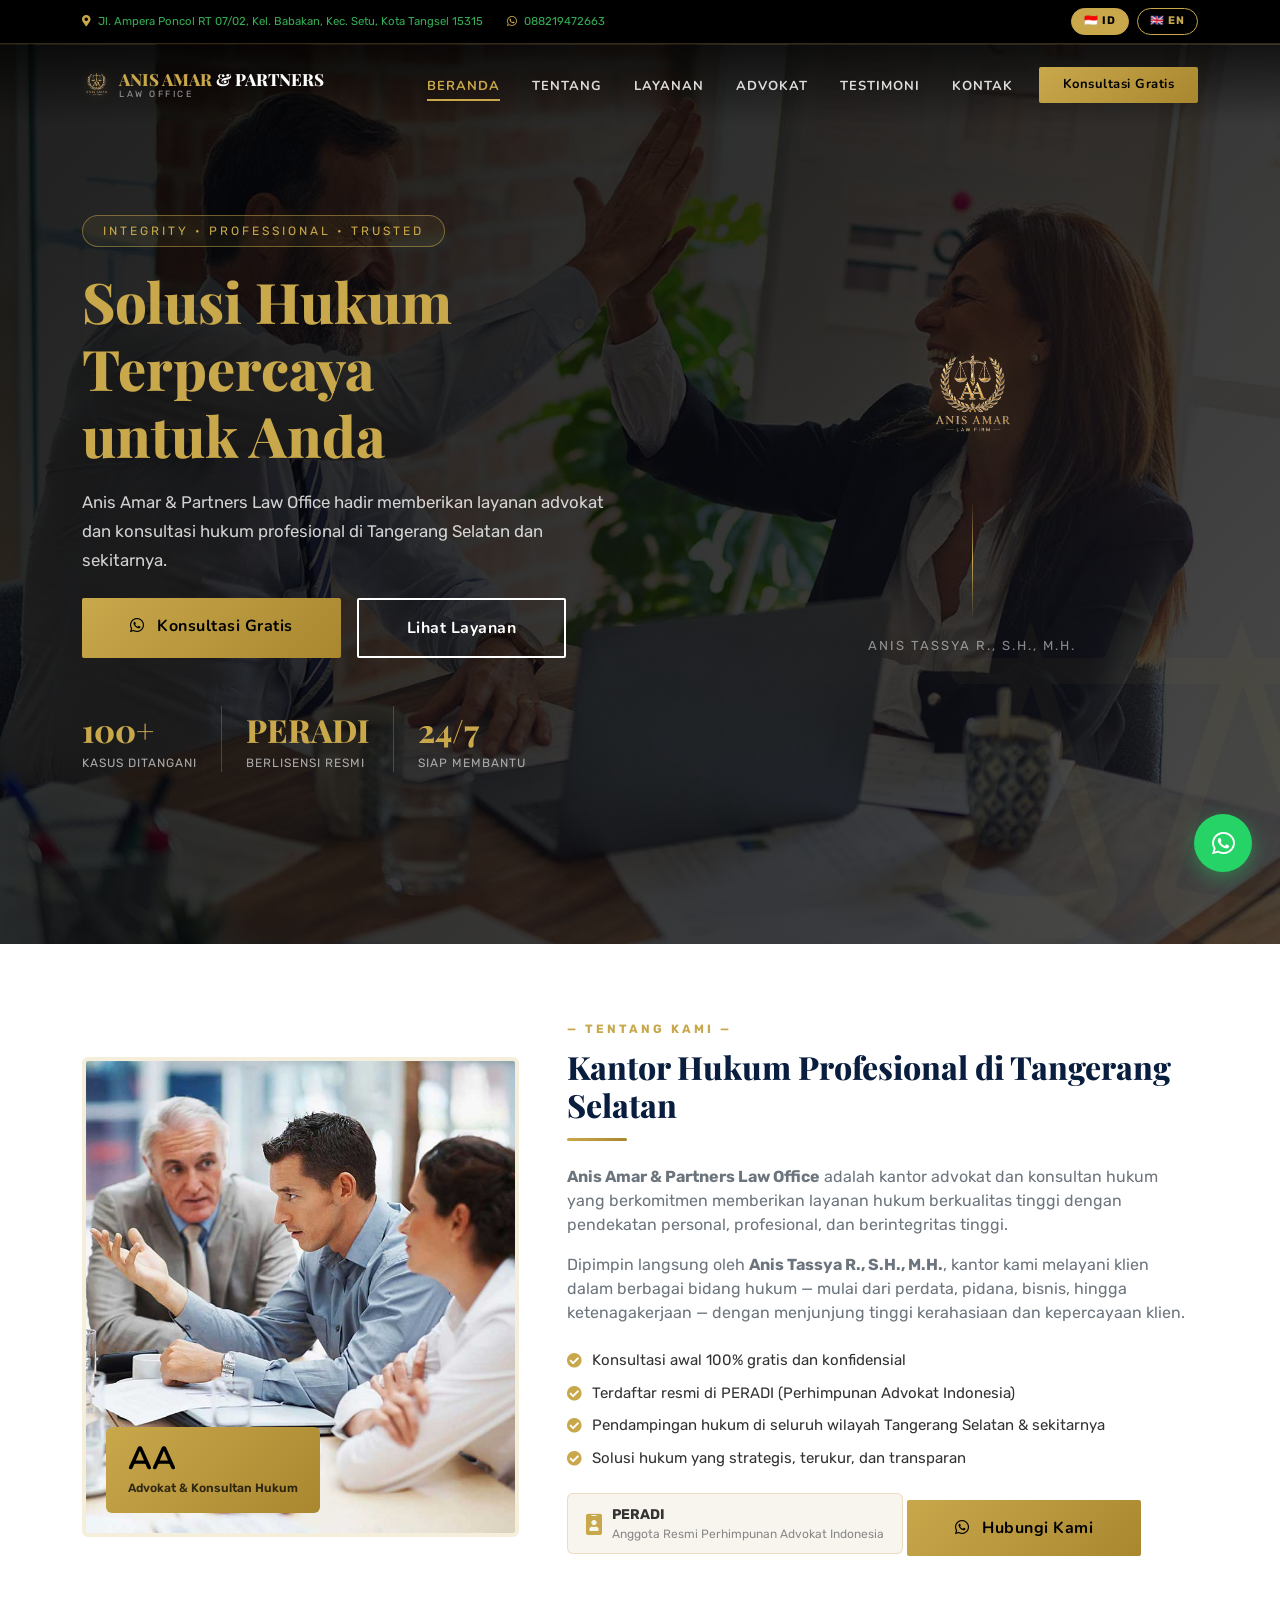
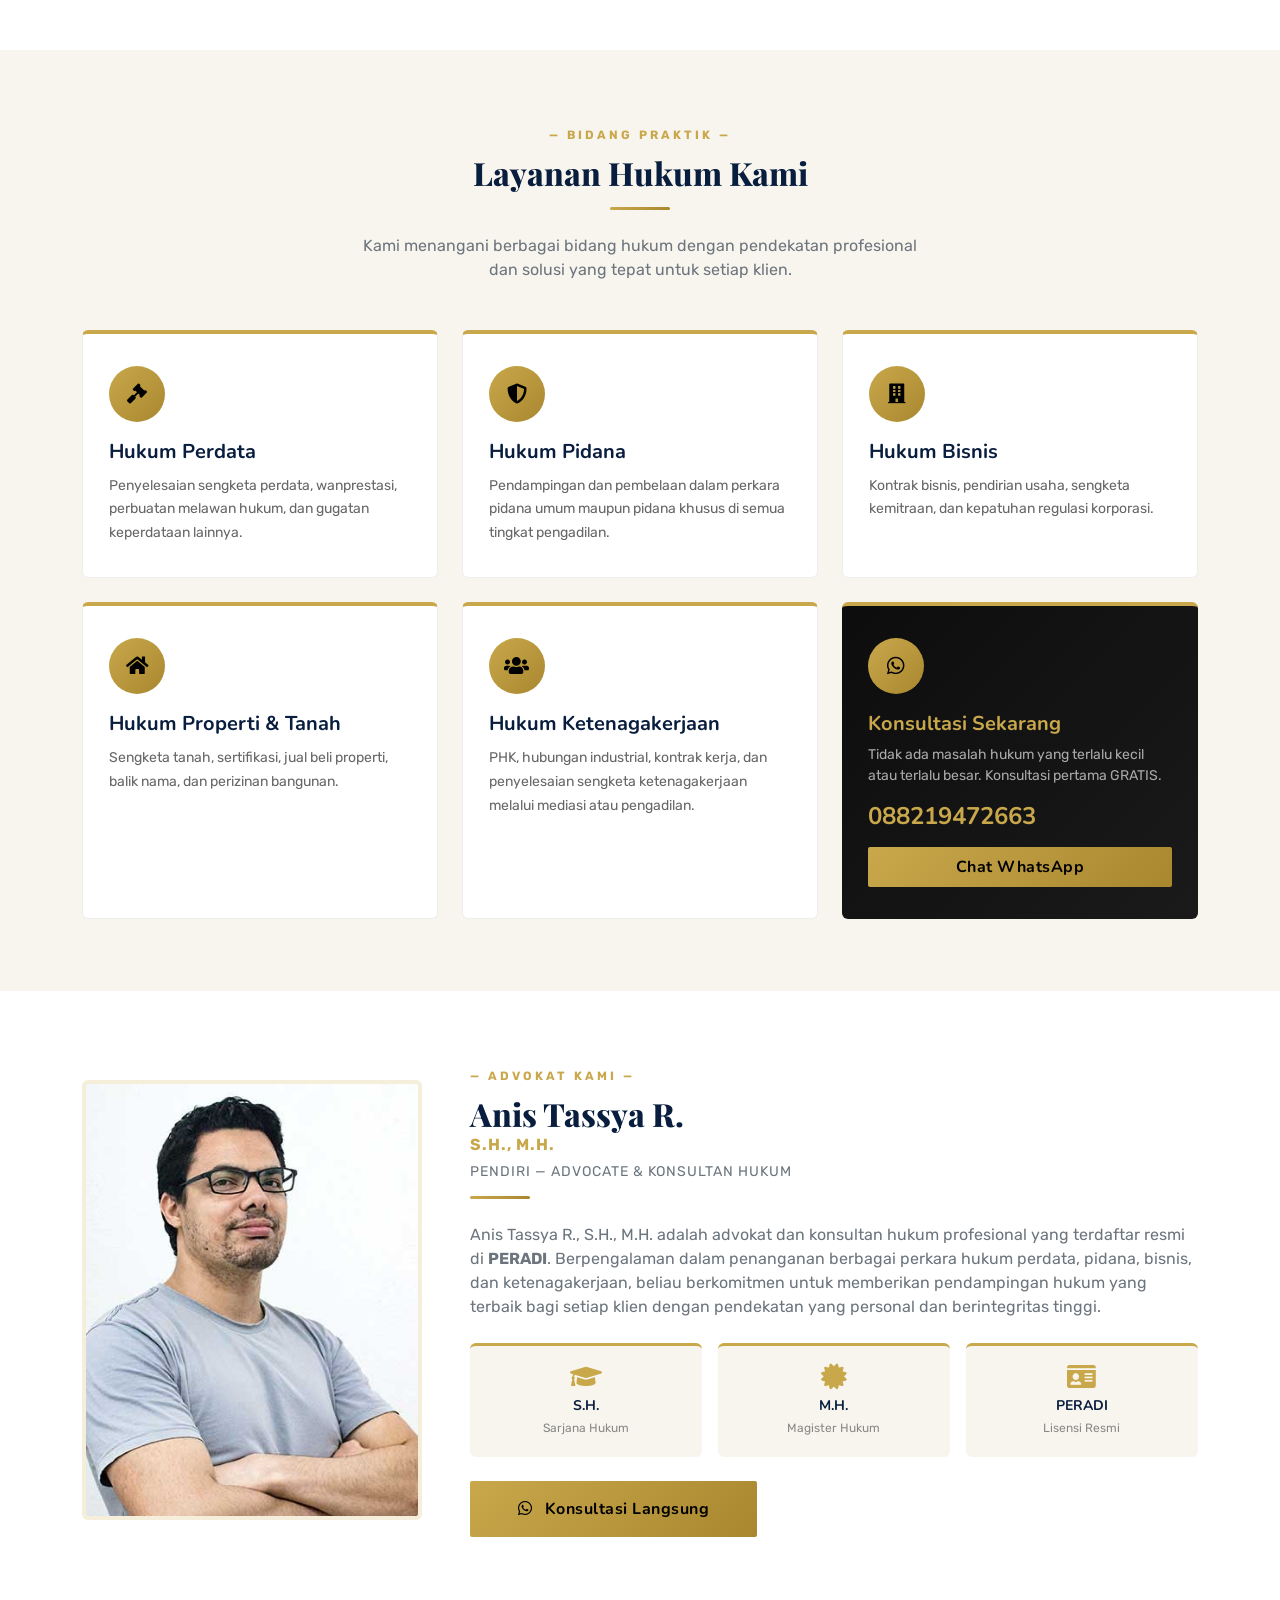
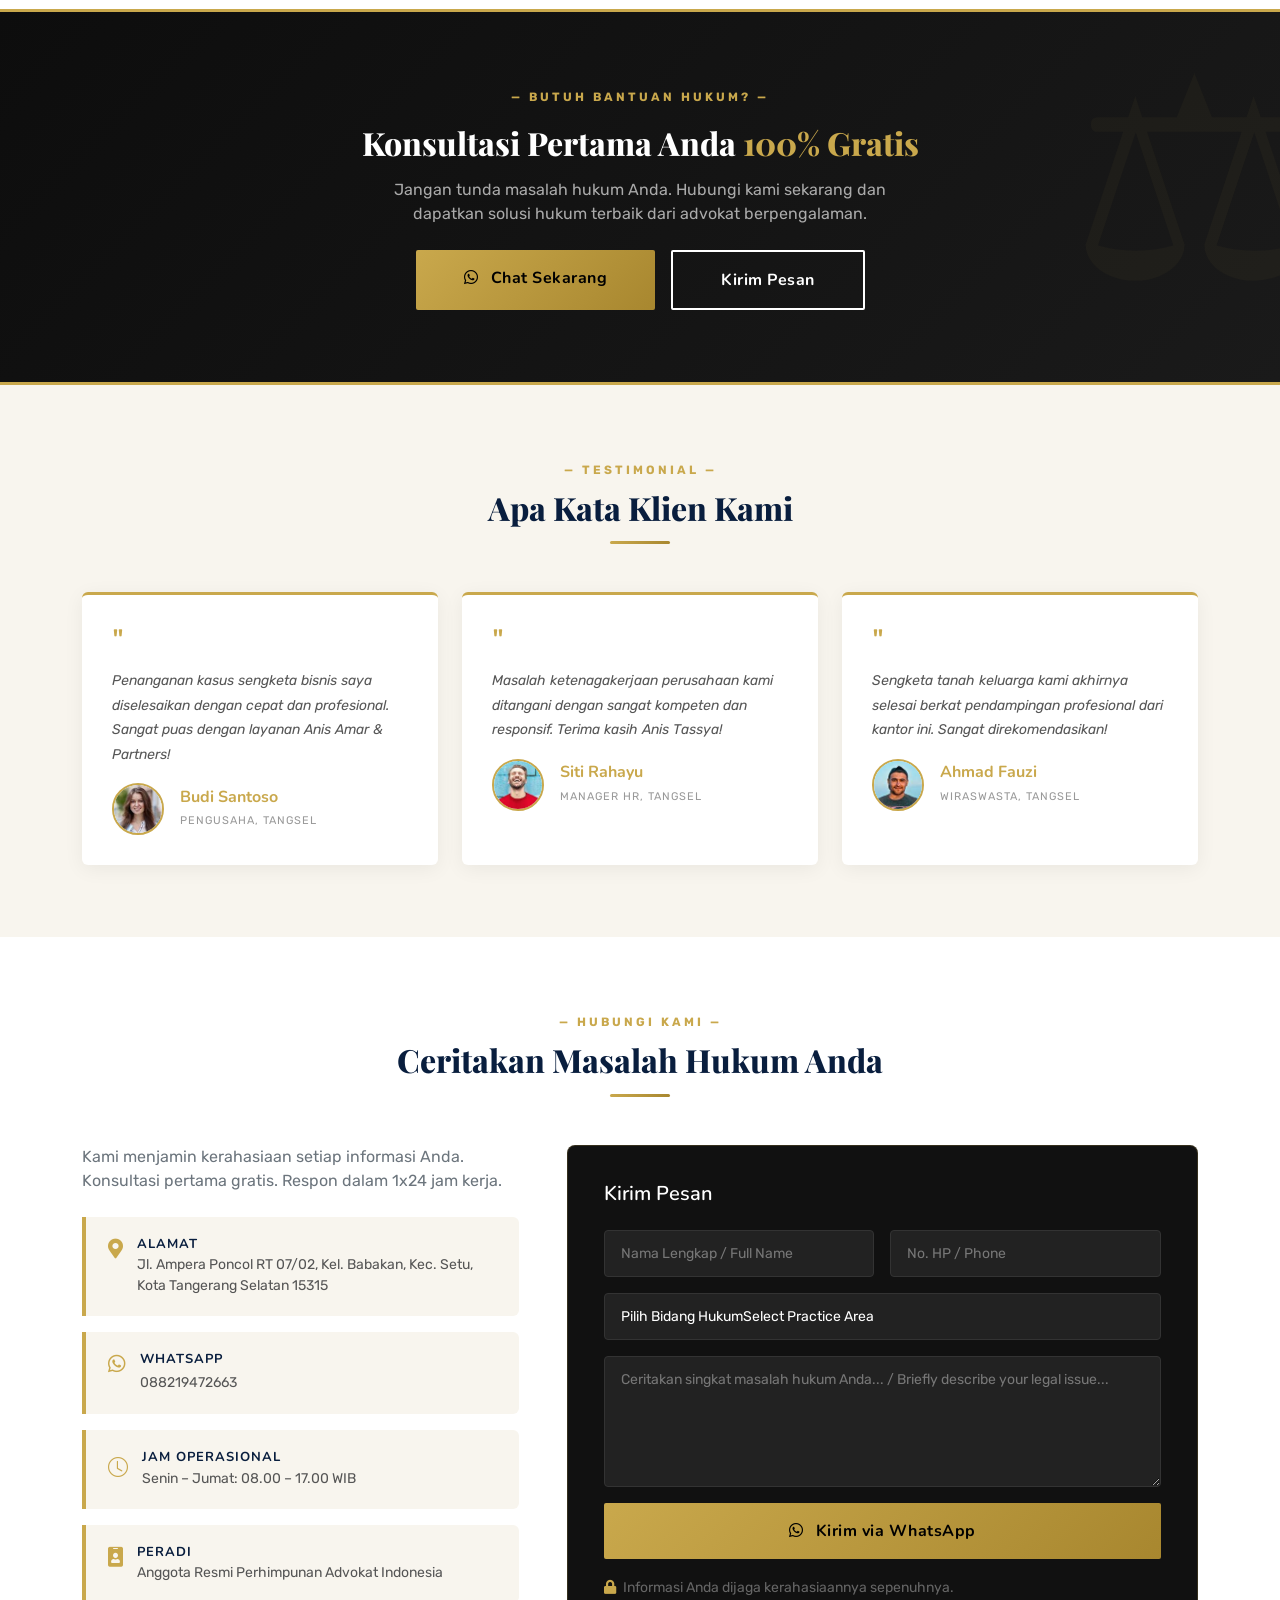
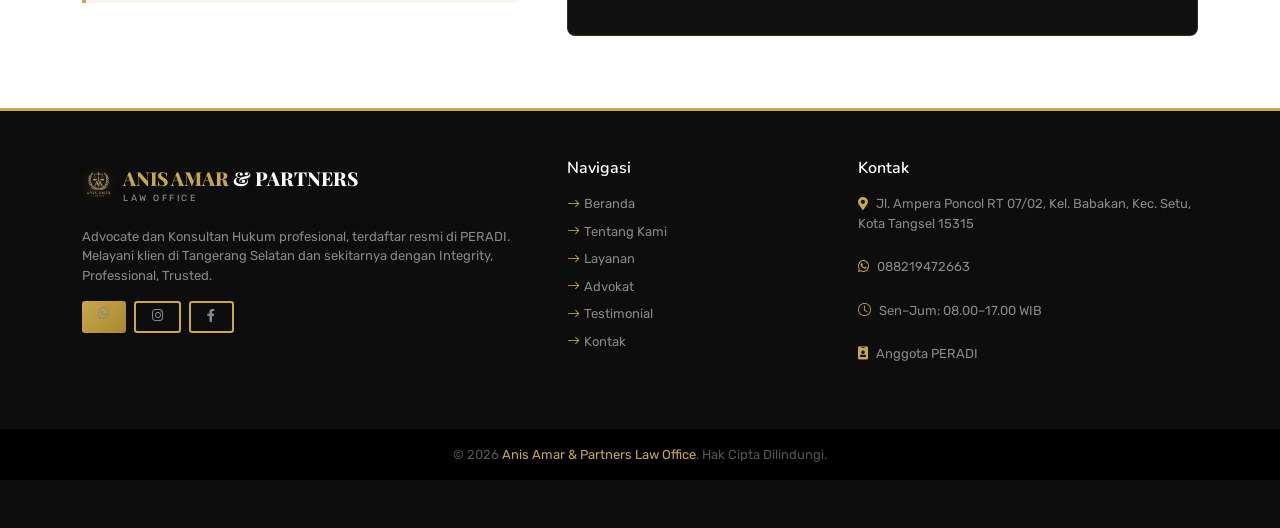
==== commit 26cf394e: "change 2026" ====
--- a/index.html
+++ b/index.html
@@ -582,7 +582,7 @@
     </div>
     <div id="footer-bottom" class="mt-5 py-3 text-center">
         <p class="mb-0" style="color:#555;font-size:13px;">
-            &copy; 2024 <span style="color:var(--gold)">Anis Amar & Partners Law Office</span>.
+            &copy; 2026 <span style="color:var(--gold)">Anis Amar & Partners Law Office</span>.
             <span data-lang="id" class="on">Hak Cipta Dilindungi.</span>
             <span data-lang="en">All Rights Reserved.</span>
         </p>
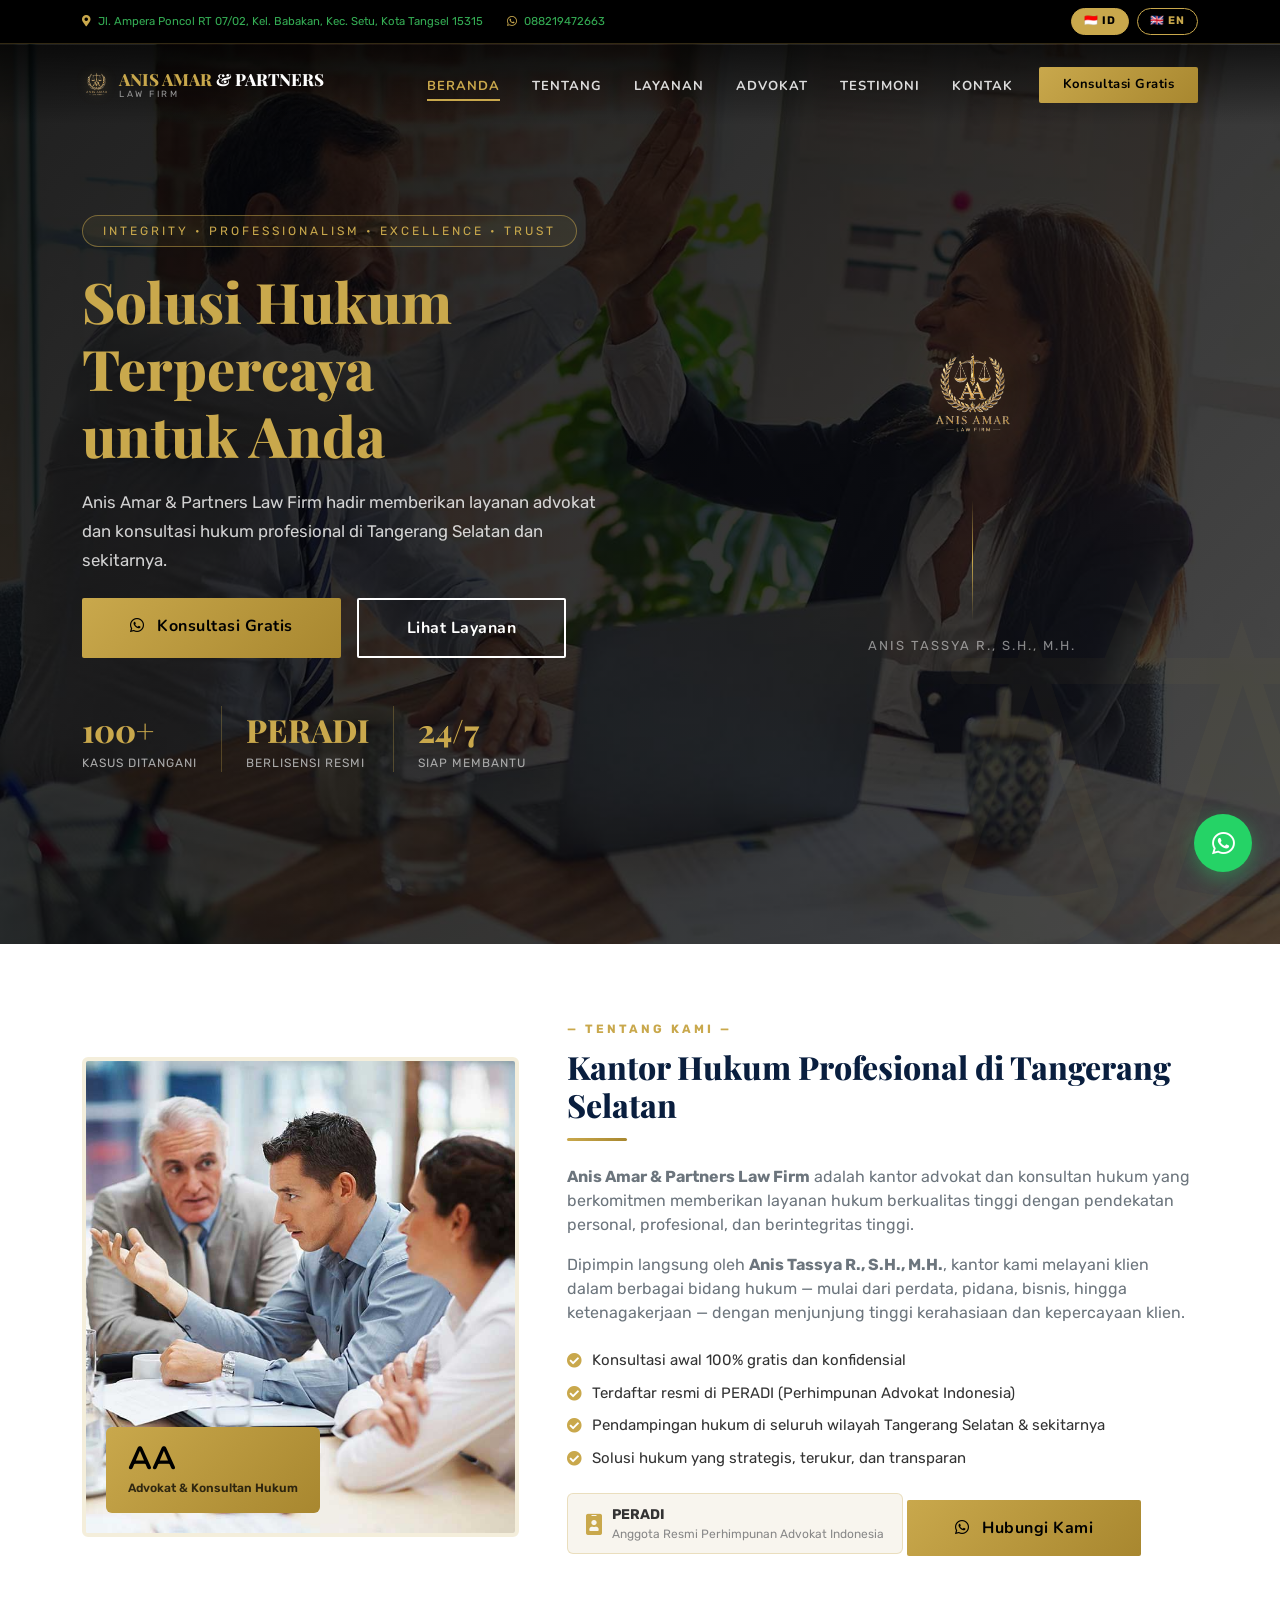
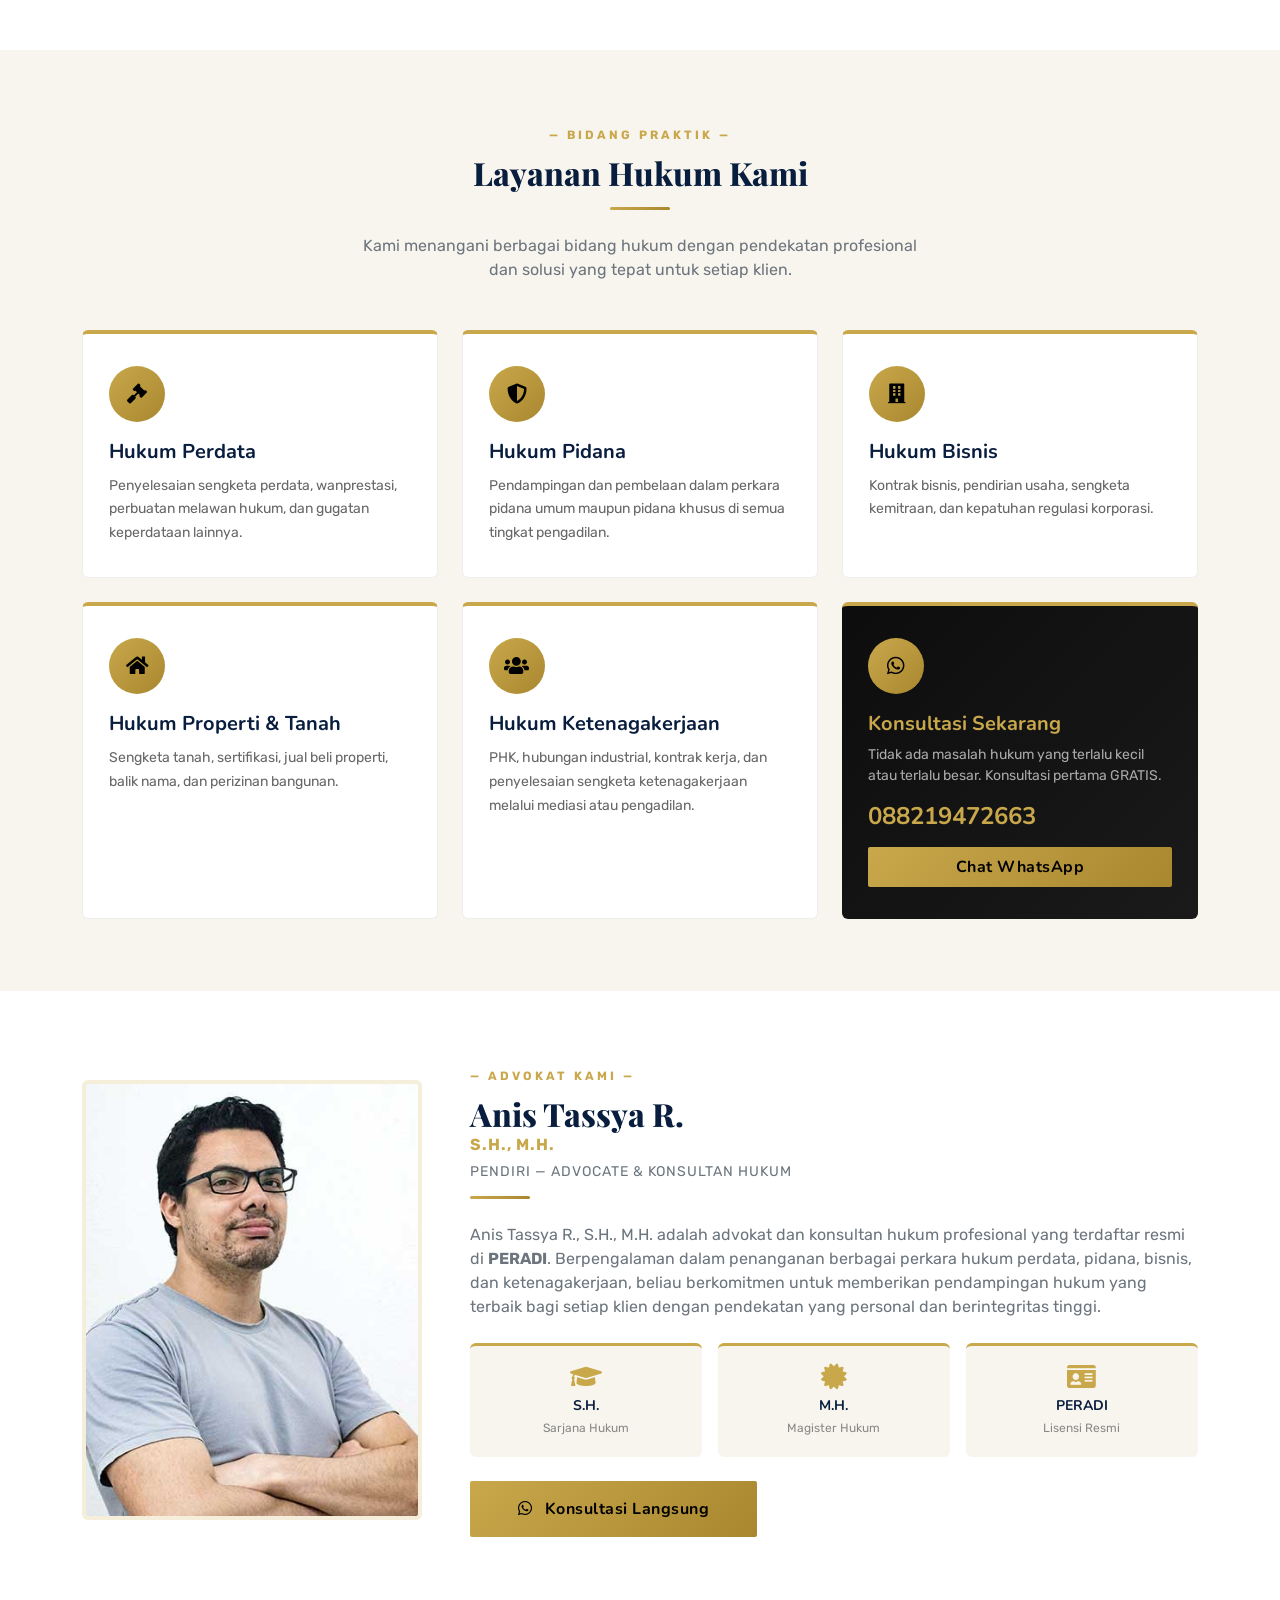
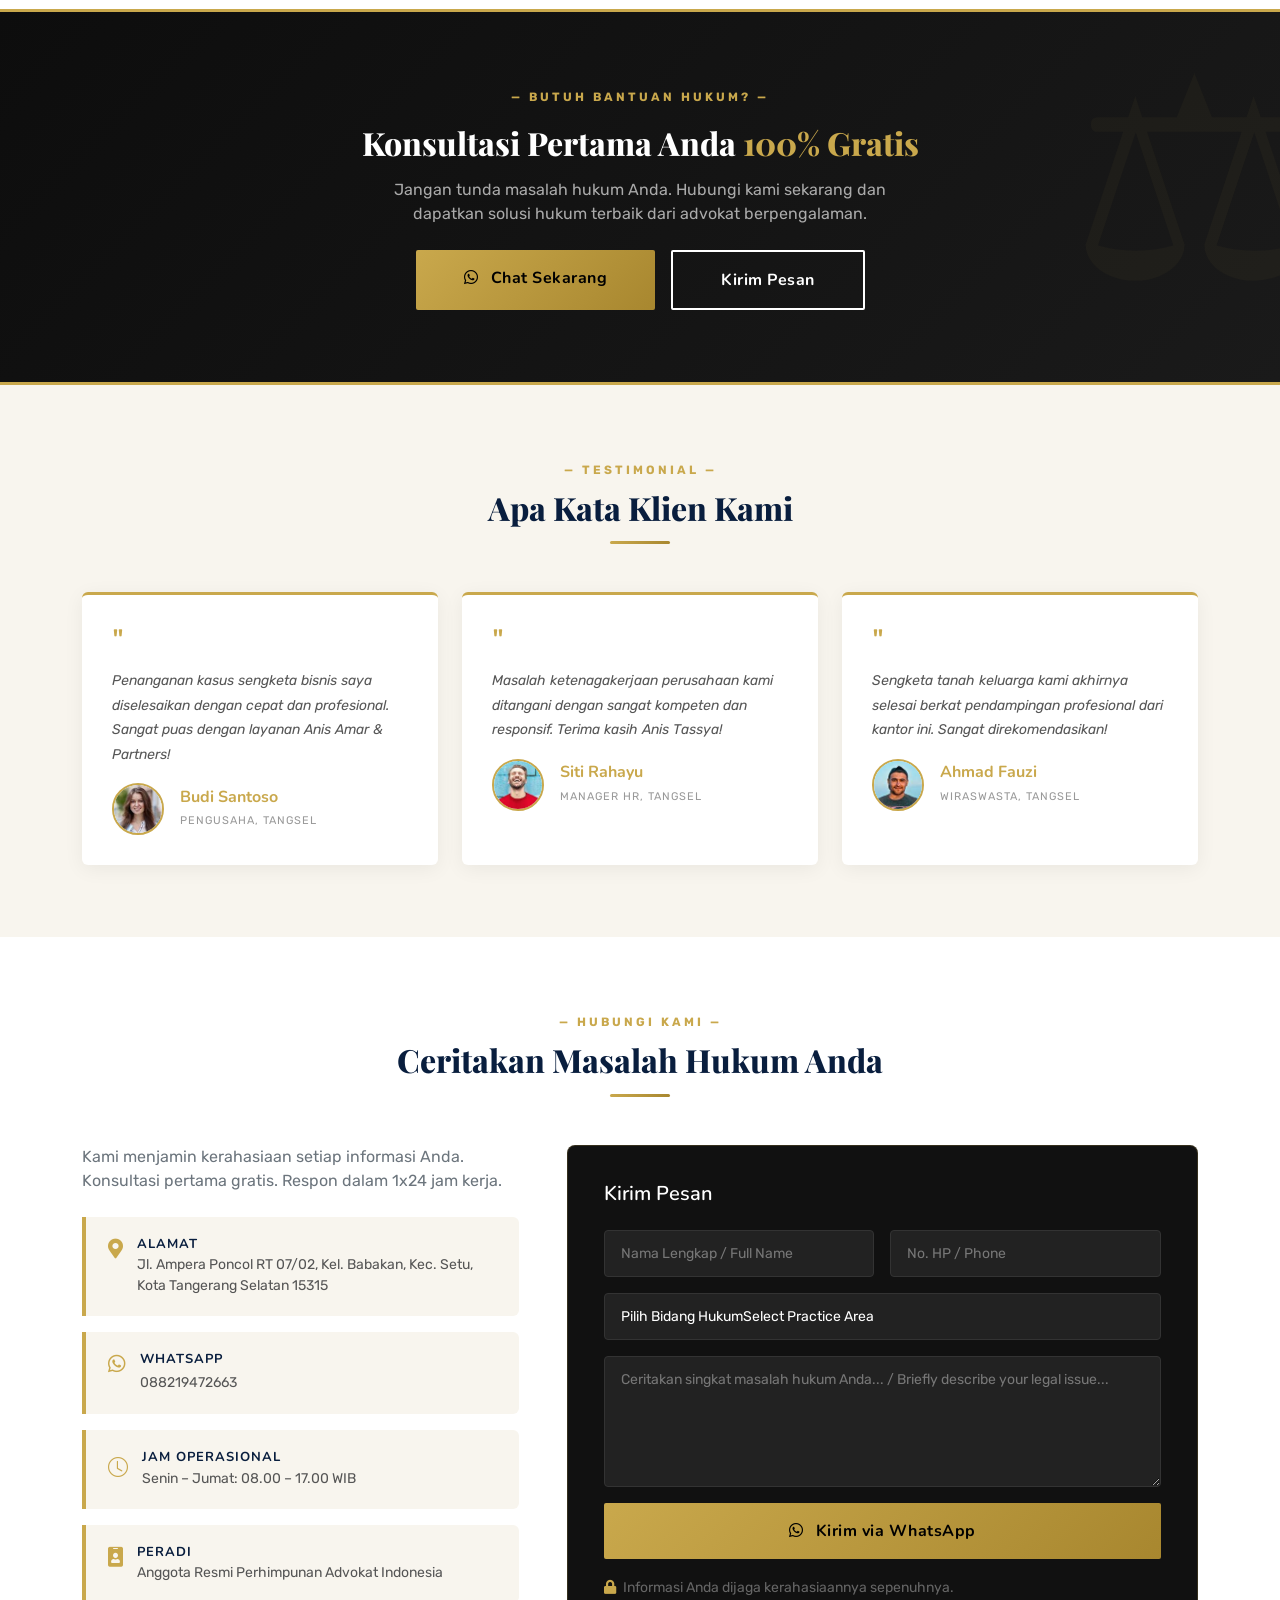
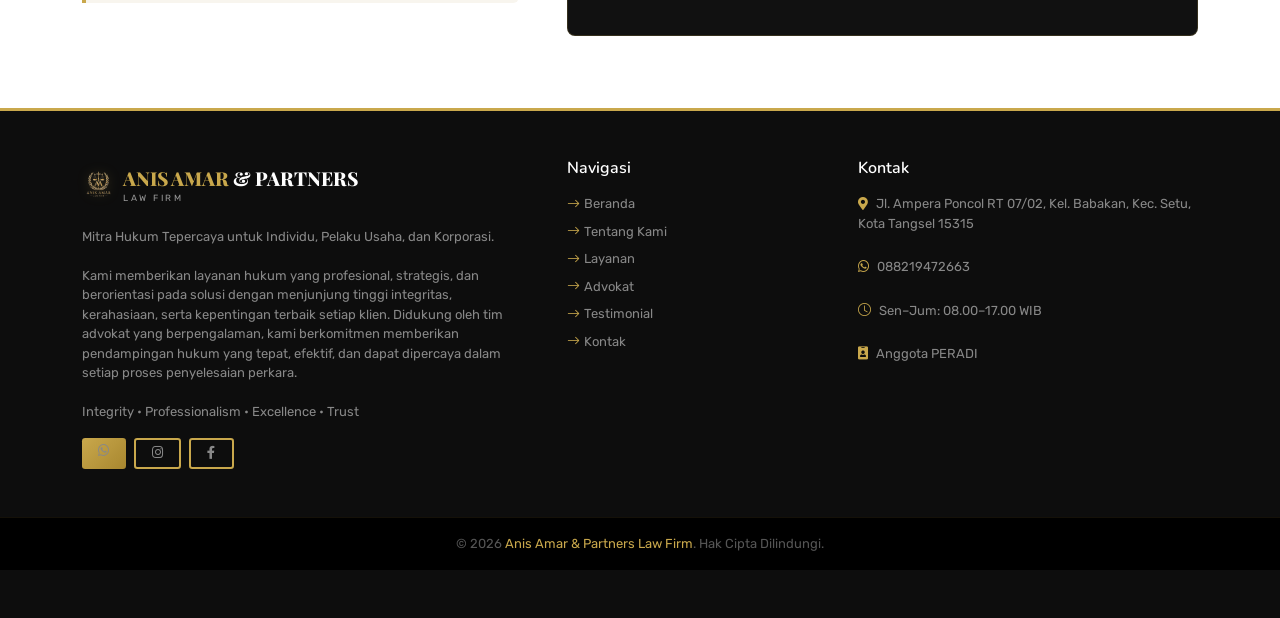
==== commit 043126bd: "update index" ====
--- a/index.html
+++ b/index.html
@@ -1,16 +1,21 @@
 <!DOCTYPE html>
 <html lang="id">
+
 <head>
     <meta charset="utf-8">
     <meta name="viewport" content="width=device-width, initial-scale=1.0">
-    <title>Anis Amar & Partners Law Office</title>
-    <meta name="description" content="Anis Amar & Partners Law Office — Advocate dan Konsultan Hukum Terpercaya di Tangerang Selatan. Integrity, Professional, Trusted.">
-    <meta name="keywords" content="pengacara tangerang selatan, advokat tangsel, konsultan hukum, anis amar, law office tangsel, PERADI">
+    <title>Anis Amar & Partners Law Firm</title>
+    <meta name="description"
+        content="Anis Amar & Partners Law Firm — Advocate dan Konsultan Hukum Terpercaya di Tangerang Selatan. Integrity, Professional, Trusted.">
+    <meta name="keywords"
+        content="pengacara tangerang selatan, advokat tangsel, konsultan hukum, anis amar, law firm tangsel, PERADI">
 
     <!-- Fonts -->
     <link rel="preconnect" href="https://fonts.googleapis.com">
     <link rel="preconnect" href="https://fonts.gstatic.com" crossorigin>
-    <link href="https://fonts.googleapis.com/css2?family=Playfair+Display:ital,wght@0,400;0,700;0,800;1,400&family=Nunito:wght@400;600;700&family=Rubik:wght@400;500;600&display=swap" rel="stylesheet">
+    <link
+        href="https://fonts.googleapis.com/css2?family=Playfair+Display:ital,wght@0,400;0,700;0,800;1,400&family=Nunito:wght@400;600;700&family=Rubik:wght@400;500;600&display=swap"
+        rel="stylesheet">
 
     <!-- Icons -->
     <link href="https://cdnjs.cloudflare.com/ajax/libs/font-awesome/5.10.0/css/all.min.css" rel="stylesheet">
@@ -24,631 +29,746 @@
     <link href="css/bootstrap.min.css" rel="stylesheet">
     <link href="css/style.css" rel="stylesheet">
 </head>
+
 <body>
 
-<!-- Spinner -->
-<div id="spinner" class="show position-fixed w-100 vh-100 top-0 start-0 d-flex align-items-center justify-content-center" style="background:#fff;z-index:99999;">
-    <div class="spinner-box"></div>
-</div>
-
-<!-- WhatsApp Float -->
-<a href="https://wa.me/6288219472663" class="wa-float" target="_blank" title="Chat WhatsApp">
-    <i class="fab fa-whatsapp"></i>
-</a>
-
-<!-- Back to Top -->
-<a href="#home" class="back-top" id="backTop"><i class="bi bi-arrow-up"></i></a>
-
-<!-- ======= TOPBAR ======= -->
-<div id="topbar" class="d-none d-lg-block py-2">
-    <div class="container">
-        <div class="d-flex justify-content-between align-items-center">
-            <div class="d-flex gap-4">
-                <small class="text-secondary">
-                    <i class="fa fa-map-marker-alt me-1" style="color:var(--gold)"></i>
-                    Jl. Ampera Poncol RT 07/02, Kel. Babakan, Kec. Setu, Kota Tangsel 15315
-                </small>
-                <small class="text-secondary">
-                    <i class="fab fa-whatsapp me-1" style="color:var(--gold)"></i>
-                    088219472663
-                </small>
-            </div>
-            <div class="d-flex align-items-center gap-2">
-                <button class="lang-btn active" id="btn-id" onclick="setLang('id')">🇮🇩 ID</button>
-                <button class="lang-btn" id="btn-en" onclick="setLang('en')">🇬🇧 EN</button>
-            </div>
-        </div>
+    <!-- Spinner -->
+    <div id="spinner"
+        class="show position-fixed w-100 vh-100 top-0 start-0 d-flex align-items-center justify-content-center"
+        style="background:#fff;z-index:99999;">
+        <div class="spinner-box"></div>
     </div>
-</div>
-
-<!-- ======= NAVBAR ======= -->
-<nav id="navbar" class="navbar navbar-expand-lg navbar-dark">
-    <div class="container">
-        <a href="#home" class="navbar-brand d-flex align-items-center gap-2">
-            <img src="img/logo.png" alt="AA Logo">
-            <div class="brand-text">
-                <div class="brand-name">ANIS AMAR <span style="color:#fff">&amp; PARTNERS</span></div>
-                <div class="brand-sub">Law Office</div>
-            </div>
-        </a>
-        <button class="navbar-toggler border-0" type="button" data-bs-toggle="collapse" data-bs-target="#navMenu">
-            <i class="fa fa-bars" style="color:var(--gold)"></i>
-        </button>
-        <div class="collapse navbar-collapse justify-content-end" id="navMenu">
-            <ul class="navbar-nav align-items-center gap-1 mt-3 mt-lg-0">
-                <li class="nav-item"><a href="#home"        class="nav-link-custom active"><span data-lang="id" class="on">Beranda</span><span data-lang="en">Home</span></a></li>
-                <li class="nav-item"><a href="#about"       class="nav-link-custom"><span data-lang="id" class="on">Tentang</span><span data-lang="en">About</span></a></li>
-                <li class="nav-item"><a href="#services"    class="nav-link-custom"><span data-lang="id" class="on">Layanan</span><span data-lang="en">Services</span></a></li>
-                <li class="nav-item"><a href="#attorney"    class="nav-link-custom"><span data-lang="id" class="on">Advokat</span><span data-lang="en">Attorney</span></a></li>
-                <li class="nav-item"><a href="#testimonial" class="nav-link-custom"><span data-lang="id" class="on">Testimoni</span><span data-lang="en">Testimonials</span></a></li>
-                <li class="nav-item"><a href="#contact"     class="nav-link-custom"><span data-lang="id" class="on">Kontak</span><span data-lang="en">Contact</span></a></li>
-                <li class="nav-item ms-lg-2">
-                    <a href="#contact" class="btn btn-gold px-4 py-2" style="font-size:13px;">
-                        <span data-lang="id" class="on">Konsultasi Gratis</span><span data-lang="en">Free Consultation</span>
-                    </a>
-                </li>
-            </ul>
+
+    <!-- WhatsApp Float -->
+    <a href="https://wa.me/6288219472663" class="wa-float" target="_blank" title="Chat WhatsApp">
+        <i class="fab fa-whatsapp"></i>
+    </a>
+
+    <!-- Back to Top -->
+    <a href="#home" class="back-top" id="backTop"><i class="bi bi-arrow-up"></i></a>
+
+    <!-- ======= TOPBAR ======= -->
+    <div id="topbar" class="d-none d-lg-block py-2">
+        <div class="container">
+            <div class="d-flex justify-content-between align-items-center">
+                <div class="d-flex gap-4">
+                    <small class="text-secondary">
+                        <i class="fa fa-map-marker-alt me-1" style="color:var(--gold)"></i>
+                        Jl. Ampera Poncol RT 07/02, Kel. Babakan, Kec. Setu, Kota Tangsel 15315
+                    </small>
+                    <small class="text-secondary">
+                        <i class="fab fa-whatsapp me-1" style="color:var(--gold)"></i>
+                        088219472663
+                    </small>
+                </div>
+                <div class="d-flex align-items-center gap-2">
+                    <button class="lang-btn active" id="btn-id" onclick="setLang('id')">🇮🇩 ID</button>
+                    <button class="lang-btn" id="btn-en" onclick="setLang('en')">🇬🇧 EN</button>
+                </div>
+            </div>
         </div>
     </div>
-</nav>
-
-<!-- ======= HERO ======= -->
-<section id="home">
-    <div class="container">
-        <div class="row align-items-center min-vh-100 py-5">
-            <!-- Left: Text -->
-            <div class="col-lg-7 pt-5 pt-lg-0 wow fadeInLeft" data-wow-delay="0.2s">
-                <div class="hero-badge">Integrity &bull; Professional &bull; Trusted</div>
-                <h1 class="hero-title">
-                    <span data-lang="id" class="on">Solusi Hukum <span>Terpercaya</span><br>untuk Anda</span>
-                    <span data-lang="en">Trusted <span>Legal Solutions</span><br>for You</span>
-                </h1>
-                <p class="hero-sub mb-4">
-                    <span data-lang="id" class="on">Anis Amar & Partners Law Office hadir memberikan layanan advokat dan konsultasi hukum profesional di Tangerang Selatan dan sekitarnya.</span>
-                    <span data-lang="en">Anis Amar & Partners Law Office provides professional advocate and legal consultation services in South Tangerang and surrounding areas.</span>
-                </p>
-                <div class="d-flex flex-wrap gap-3 mb-5">
-                    <a href="#contact" class="btn btn-gold py-3 px-5">
-                        <i class="fab fa-whatsapp me-2"></i>
-                        <span data-lang="id" class="on">Konsultasi Gratis</span><span data-lang="en">Free Consultation</span>
-                    </a>
-                    <a href="#services" class="btn btn-outline-white py-3 px-5">
-                        <span data-lang="id" class="on">Lihat Layanan</span><span data-lang="en">Our Services</span>
-                    </a>
-                </div>
-                <!-- Quick stats inline -->
-                <div class="d-flex flex-wrap gap-4">
-                    <div>
-                        <div style="font-family:'Playfair Display',serif;font-size:2rem;font-weight:800;color:var(--gold);">100+</div>
-                        <div style="font-size:12px;color:#aaa;text-transform:uppercase;letter-spacing:1px;">
-                            <span data-lang="id" class="on">Kasus Ditangani</span><span data-lang="en">Cases Handled</span>
-                        </div>
-                    </div>
-                    <div style="width:1px;background:rgba(201,168,76,.3)"></div>
-                    <div>
-                        <div style="font-family:'Playfair Display',serif;font-size:2rem;font-weight:800;color:var(--gold);">PERADI</div>
-                        <div style="font-size:12px;color:#aaa;text-transform:uppercase;letter-spacing:1px;">
-                            <span data-lang="id" class="on">Berlisensi Resmi</span><span data-lang="en">Officially Licensed</span>
-                        </div>
-                    </div>
-                    <div style="width:1px;background:rgba(201,168,76,.3)"></div>
-                    <div>
-                        <div style="font-family:'Playfair Display',serif;font-size:2rem;font-weight:800;color:var(--gold);">24/7</div>
-                        <div style="font-size:12px;color:#aaa;text-transform:uppercase;letter-spacing:1px;">
-                            <span data-lang="id" class="on">Siap Membantu</span><span data-lang="en">Ready to Help</span>
-                        </div>
-                    </div>
-                </div>
-            </div>
-            <!-- Right: Logo -->
-            <div class="col-lg-5 text-center mt-5 mt-lg-0 wow fadeInRight" data-wow-delay="0.4s">
-                <img src="img/logo.png" alt="Anis Amar Logo" class="hero-logo">
-                <div class="hero-divider mt-4"></div>
-                <p class="mt-3" style="color:rgba(255,255,255,.5);font-size:13px;letter-spacing:2px;text-transform:uppercase;">
-                    Anis Tassya R., S.H., M.H.
-                </p>
-            </div>
-        </div>
-    </div>
-</section>
-
-<!-- ======= ABOUT ======= -->
-<section id="about" class="py-5">
-    <div class="container py-4">
-        <div class="row g-5 align-items-center">
-            <!-- Image -->
-            <div class="col-lg-5 wow fadeInLeft" data-wow-delay="0.2s">
-                <div class="about-img-wrap">
-                    <img src="img/about.jpg" alt="Kantor Anis Amar">
-                    <div class="about-badge-box">
-                        <h3>AA</h3>
-                        <p>
-                            <span data-lang="id" class="on">Advokat & Konsultan Hukum</span>
-                            <span data-lang="en">Advocate & Legal Consultant</span>
-                        </p>
-                    </div>
-                </div>
-            </div>
-            <!-- Text -->
-            <div class="col-lg-7 wow fadeInRight" data-wow-delay="0.3s">
-                <div class="section-badge">
-                    <span data-lang="id" class="on">Tentang Kami</span><span data-lang="en">About Us</span>
-                </div>
-                <h2 class="mb-2">
-                    <span data-lang="id" class="on">Kantor Hukum Profesional di Tangerang Selatan</span>
-                    <span data-lang="en">Professional Law Office in South Tangerang</span>
-                </h2>
-                <div class="section-title-line"></div>
-                <p class="text-muted mb-3">
-                    <span data-lang="id" class="on"><strong>Anis Amar & Partners Law Office</strong> adalah kantor advokat dan konsultan hukum yang berkomitmen memberikan layanan hukum berkualitas tinggi dengan pendekatan personal, profesional, dan berintegritas tinggi.</span>
-                    <span data-lang="en"><strong>Anis Amar & Partners Law Office</strong> is an advocate and legal consultant office committed to providing high-quality legal services with a personal, professional, and high-integrity approach.</span>
-                </p>
-                <p class="text-muted mb-4">
-                    <span data-lang="id" class="on">Dipimpin langsung oleh <strong>Anis Tassya R., S.H., M.H.</strong>, kantor kami melayani klien dalam berbagai bidang hukum — mulai dari perdata, pidana, bisnis, hingga ketenagakerjaan — dengan menjunjung tinggi kerahasiaan dan kepercayaan klien.</span>
-                    <span data-lang="en">Led directly by <strong>Anis Tassya R., S.H., M.H.</strong>, our office serves clients in various areas of law — from civil, criminal, business, to employment law — while upholding client confidentiality and trust.</span>
-                </p>
-                <ul class="check-list mb-4">
-                    <li><i class="fa fa-check-circle"></i>
-                        <span data-lang="id" class="on">Konsultasi awal 100% gratis dan konfidensial</span>
-                        <span data-lang="en">Initial consultation 100% free and confidential</span>
-                    </li>
-                    <li><i class="fa fa-check-circle"></i>
-                        <span data-lang="id" class="on">Terdaftar resmi di PERADI (Perhimpunan Advokat Indonesia)</span>
-                        <span data-lang="en">Officially registered with PERADI (Indonesian Advocates Association)</span>
-                    </li>
-                    <li><i class="fa fa-check-circle"></i>
-                        <span data-lang="id" class="on">Pendampingan hukum di seluruh wilayah Tangerang Selatan & sekitarnya</span>
-                        <span data-lang="en">Legal assistance throughout South Tangerang & surrounding areas</span>
-                    </li>
-                    <li><i class="fa fa-check-circle"></i>
-                        <span data-lang="id" class="on">Solusi hukum yang strategis, terukur, dan transparan</span>
-                        <span data-lang="en">Strategic, measurable, and transparent legal solutions</span>
+
+    <!-- ======= NAVBAR ======= -->
+    <nav id="navbar" class="navbar navbar-expand-lg navbar-dark">
+        <div class="container">
+            <a href="#home" class="navbar-brand d-flex align-items-center gap-2">
+                <img src="img/logo.png" alt="AA Logo">
+                <div class="brand-text">
+                    <div class="brand-name">ANIS AMAR <span style="color:#fff">&amp; PARTNERS</span></div>
+                    <div class="brand-sub">Law Firm</div>
+                </div>
+            </a>
+            <button class="navbar-toggler border-0" type="button" data-bs-toggle="collapse" data-bs-target="#navMenu">
+                <i class="fa fa-bars" style="color:var(--gold)"></i>
+            </button>
+            <div class="collapse navbar-collapse justify-content-end" id="navMenu">
+                <ul class="navbar-nav align-items-center gap-1 mt-3 mt-lg-0">
+                    <li class="nav-item"><a href="#home" class="nav-link-custom active"><span data-lang="id"
+                                class="on">Beranda</span><span data-lang="en">Home</span></a></li>
+                    <li class="nav-item"><a href="#about" class="nav-link-custom"><span data-lang="id"
+                                class="on">Tentang</span><span data-lang="en">About</span></a></li>
+                    <li class="nav-item"><a href="#services" class="nav-link-custom"><span data-lang="id"
+                                class="on">Layanan</span><span data-lang="en">Services</span></a></li>
+                    <li class="nav-item"><a href="#attorney" class="nav-link-custom"><span data-lang="id"
+                                class="on">Advokat</span><span data-lang="en">Attorney</span></a></li>
+                    <li class="nav-item"><a href="#testimonial" class="nav-link-custom"><span data-lang="id"
+                                class="on">Testimoni</span><span data-lang="en">Testimonials</span></a></li>
+                    <li class="nav-item"><a href="#contact" class="nav-link-custom"><span data-lang="id"
+                                class="on">Kontak</span><span data-lang="en">Contact</span></a></li>
+                    <li class="nav-item ms-lg-2">
+                        <a href="#contact" class="btn btn-gold px-4 py-2" style="font-size:13px;">
+                            <span data-lang="id" class="on">Konsultasi Gratis</span><span data-lang="en">Free
+                                Consultation</span>
+                        </a>
                     </li>
                 </ul>
-                <div class="peradi-badge mb-4">
-                    <i class="fa fa-id-badge fa-lg" style="color:var(--gold)"></i>
-                    <div>
-                        <div style="font-weight:700;font-size:14px;">PERADI</div>
-                        <div style="font-size:12px;color:#888;">
-                            <span data-lang="id" class="on">Anggota Resmi Perhimpunan Advokat Indonesia</span>
-                            <span data-lang="en">Official Member of Indonesian Advocates Association</span>
-                        </div>
-                    </div>
-                </div>
+            </div>
+        </div>
+    </nav>
+
+    <!-- ======= HERO ======= -->
+    <section id="home">
+        <div class="container">
+            <div class="row align-items-center min-vh-100 py-5">
+                <!-- Left: Text -->
+                <div class="col-lg-7 pt-5 pt-lg-0 wow fadeInLeft" data-wow-delay="0.2s">
+                    <div class="hero-badge">Integrity &bull; Professionalism &bull; Excellence &bull; Trust</div>
+                    <h1 class="hero-title">
+                        <span data-lang="id" class="on">Solusi Hukum <span>Terpercaya</span><br>untuk Anda</span>
+                        <span data-lang="en">Trusted <span>Legal Solutions</span><br>for You</span>
+                    </h1>
+                    <p class="hero-sub mb-4">
+                        <span data-lang="id" class="on">Anis Amar & Partners Law Firm hadir memberikan layanan advokat
+                            dan konsultasi hukum profesional di Tangerang Selatan dan sekitarnya.</span>
+                        <span data-lang="en">Anis Amar & Partners Law Firm provides professional advocate and legal
+                            consultation services in South Tangerang and surrounding areas.</span>
+                    </p>
+                    <div class="d-flex flex-wrap gap-3 mb-5">
+                        <a href="#contact" class="btn btn-gold py-3 px-5">
+                            <i class="fab fa-whatsapp me-2"></i>
+                            <span data-lang="id" class="on">Konsultasi Gratis</span><span data-lang="en">Free
+                                Consultation</span>
+                        </a>
+                        <a href="#services" class="btn btn-outline-white py-3 px-5">
+                            <span data-lang="id" class="on">Lihat Layanan</span><span data-lang="en">Our Services</span>
+                        </a>
+                    </div>
+                    <!-- Quick stats inline -->
+                    <div class="d-flex flex-wrap gap-4">
+                        <div>
+                            <div
+                                style="font-family:'Playfair Display',serif;font-size:2rem;font-weight:800;color:var(--gold);">
+                                100+</div>
+                            <div style="font-size:12px;color:#aaa;text-transform:uppercase;letter-spacing:1px;">
+                                <span data-lang="id" class="on">Kasus Ditangani</span><span data-lang="en">Cases
+                                    Handled</span>
+                            </div>
+                        </div>
+                        <div style="width:1px;background:rgba(201,168,76,.3)"></div>
+                        <div>
+                            <div
+                                style="font-family:'Playfair Display',serif;font-size:2rem;font-weight:800;color:var(--gold);">
+                                PERADI</div>
+                            <div style="font-size:12px;color:#aaa;text-transform:uppercase;letter-spacing:1px;">
+                                <span data-lang="id" class="on">Berlisensi Resmi</span><span data-lang="en">Officially
+                                    Licensed</span>
+                            </div>
+                        </div>
+                        <div style="width:1px;background:rgba(201,168,76,.3)"></div>
+                        <div>
+                            <div
+                                style="font-family:'Playfair Display',serif;font-size:2rem;font-weight:800;color:var(--gold);">
+                                24/7</div>
+                            <div style="font-size:12px;color:#aaa;text-transform:uppercase;letter-spacing:1px;">
+                                <span data-lang="id" class="on">Siap Membantu</span><span data-lang="en">Ready to
+                                    Help</span>
+                            </div>
+                        </div>
+                    </div>
+                </div>
+                <!-- Right: Logo -->
+                <div class="col-lg-5 text-center mt-5 mt-lg-0 wow fadeInRight" data-wow-delay="0.4s">
+                    <img src="img/logo.png" alt="Anis Amar Logo" class="hero-logo">
+                    <div class="hero-divider mt-4"></div>
+                    <p class="mt-3"
+                        style="color:rgba(255,255,255,.5);font-size:13px;letter-spacing:2px;text-transform:uppercase;">
+                        Anis Tassya R., S.H., M.H.
+                    </p>
+                </div>
+            </div>
+        </div>
+    </section>
+
+    <!-- ======= ABOUT ======= -->
+    <section id="about" class="py-5">
+        <div class="container py-4">
+            <div class="row g-5 align-items-center">
+                <!-- Image -->
+                <div class="col-lg-5 wow fadeInLeft" data-wow-delay="0.2s">
+                    <div class="about-img-wrap">
+                        <img src="img/about.jpg" alt="Kantor Anis Amar">
+                        <div class="about-badge-box">
+                            <h3>AA</h3>
+                            <p>
+                                <span data-lang="id" class="on">Advokat & Konsultan Hukum</span>
+                                <span data-lang="en">Advocate & Legal Consultant</span>
+                            </p>
+                        </div>
+                    </div>
+                </div>
+                <!-- Text -->
+                <div class="col-lg-7 wow fadeInRight" data-wow-delay="0.3s">
+                    <div class="section-badge">
+                        <span data-lang="id" class="on">Tentang Kami</span><span data-lang="en">About Us</span>
+                    </div>
+                    <h2 class="mb-2">
+                        <span data-lang="id" class="on">Kantor Hukum Profesional di Tangerang Selatan</span>
+                        <span data-lang="en">Professional Law Firm in South Tangerang</span>
+                    </h2>
+                    <div class="section-title-line"></div>
+                    <p class="text-muted mb-3">
+                        <span data-lang="id" class="on"><strong>Anis Amar & Partners Law Firm</strong> adalah kantor
+                            advokat dan konsultan hukum yang berkomitmen memberikan layanan hukum berkualitas tinggi
+                            dengan pendekatan personal, profesional, dan berintegritas tinggi.</span>
+                        <span data-lang="en"><strong>Anis Amar & Partners Law Firm</strong> is an advocate and legal
+                            consultant office committed to providing high-quality legal services with a personal,
+                            professional, and high-integrity approach.</span>
+                    </p>
+                    <p class="text-muted mb-4">
+                        <span data-lang="id" class="on">Dipimpin langsung oleh <strong>Anis Tassya R., S.H.,
+                                M.H.</strong>, kantor kami melayani klien dalam berbagai bidang hukum — mulai dari
+                            perdata, pidana, bisnis, hingga ketenagakerjaan — dengan menjunjung tinggi kerahasiaan dan
+                            kepercayaan klien.</span>
+                        <span data-lang="en">Led directly by <strong>Anis Tassya R., S.H., M.H.</strong>, our office
+                            serves clients in various areas of law — from civil, criminal, business, to employment law —
+                            while upholding client confidentiality and trust.</span>
+                    </p>
+                    <ul class="check-list mb-4">
+                        <li><i class="fa fa-check-circle"></i>
+                            <span data-lang="id" class="on">Konsultasi awal 100% gratis dan konfidensial</span>
+                            <span data-lang="en">Initial consultation 100% free and confidential</span>
+                        </li>
+                        <li><i class="fa fa-check-circle"></i>
+                            <span data-lang="id" class="on">Terdaftar resmi di PERADI (Perhimpunan Advokat
+                                Indonesia)</span>
+                            <span data-lang="en">Officially registered with PERADI (Indonesian Advocates
+                                Association)</span>
+                        </li>
+                        <li><i class="fa fa-check-circle"></i>
+                            <span data-lang="id" class="on">Pendampingan hukum di seluruh wilayah Tangerang Selatan &
+                                sekitarnya</span>
+                            <span data-lang="en">Legal assistance throughout South Tangerang & surrounding areas</span>
+                        </li>
+                        <li><i class="fa fa-check-circle"></i>
+                            <span data-lang="id" class="on">Solusi hukum yang strategis, terukur, dan transparan</span>
+                            <span data-lang="en">Strategic, measurable, and transparent legal solutions</span>
+                        </li>
+                    </ul>
+                    <div class="peradi-badge mb-4">
+                        <i class="fa fa-id-badge fa-lg" style="color:var(--gold)"></i>
+                        <div>
+                            <div style="font-weight:700;font-size:14px;">PERADI</div>
+                            <div style="font-size:12px;color:#888;">
+                                <span data-lang="id" class="on">Anggota Resmi Perhimpunan Advokat Indonesia</span>
+                                <span data-lang="en">Official Member of Indonesian Advocates Association</span>
+                            </div>
+                        </div>
+                    </div>
+                    <a href="https://wa.me/6288219472663" class="btn btn-gold py-3 px-5" target="_blank">
+                        <i class="fab fa-whatsapp me-2"></i>
+                        <span data-lang="id" class="on">Hubungi Kami</span><span data-lang="en">Contact Us</span>
+                    </a>
+                </div>
+            </div>
+        </div>
+    </section>
+
+    <!-- ======= SERVICES ======= -->
+    <section id="services" class="py-5">
+        <div class="container py-4">
+            <div class="text-center mb-5 wow fadeInUp">
+                <div class="section-badge">
+                    <span data-lang="id" class="on">Bidang Praktik</span><span data-lang="en">Practice Areas</span>
+                </div>
+                <h2>
+                    <span data-lang="id" class="on">Layanan Hukum Kami</span>
+                    <span data-lang="en">Our Legal Services</span>
+                </h2>
+                <div class="section-title-line center"></div>
+                <p class="text-muted mx-auto" style="max-width:560px;">
+                    <span data-lang="id" class="on">Kami menangani berbagai bidang hukum dengan pendekatan profesional
+                        dan solusi yang tepat untuk setiap klien.</span>
+                    <span data-lang="en">We handle various areas of law with a professional approach and the right
+                        solution for each client.</span>
+                </p>
+            </div>
+            <div class="row g-4">
+                <div class="col-lg-4 col-md-6 wow zoomIn" data-wow-delay="0.1s">
+                    <div class="service-card">
+                        <div class="service-icon"><i class="fa fa-gavel"></i></div>
+                        <h5><span data-lang="id" class="on">Hukum Perdata</span><span data-lang="en">Civil Law</span>
+                        </h5>
+                        <p><span data-lang="id" class="on">Penyelesaian sengketa perdata, wanprestasi, perbuatan melawan
+                                hukum, dan gugatan keperdataan lainnya.</span><span data-lang="en">Civil dispute
+                                resolution, breach of contract, unlawful acts, and other civil claims.</span></p>
+                    </div>
+                </div>
+                <div class="col-lg-4 col-md-6 wow zoomIn" data-wow-delay="0.2s">
+                    <div class="service-card">
+                        <div class="service-icon"><i class="fa fa-shield-alt"></i></div>
+                        <h5><span data-lang="id" class="on">Hukum Pidana</span><span data-lang="en">Criminal Law</span>
+                        </h5>
+                        <p><span data-lang="id" class="on">Pendampingan dan pembelaan dalam perkara pidana umum maupun
+                                pidana khusus di semua tingkat pengadilan.</span><span data-lang="en">Assistance and
+                                defense in general and special criminal cases at all court levels.</span></p>
+                    </div>
+                </div>
+                <div class="col-lg-4 col-md-6 wow zoomIn" data-wow-delay="0.3s">
+                    <div class="service-card">
+                        <div class="service-icon"><i class="fa fa-building"></i></div>
+                        <h5><span data-lang="id" class="on">Hukum Bisnis</span><span data-lang="en">Business Law</span>
+                        </h5>
+                        <p><span data-lang="id" class="on">Kontrak bisnis, pendirian usaha, sengketa kemitraan, dan
+                                kepatuhan regulasi korporasi.</span><span data-lang="en">Business contracts, business
+                                establishment, partnership disputes, and corporate regulatory compliance.</span></p>
+                    </div>
+                </div>
+                <div class="col-lg-4 col-md-6 wow zoomIn" data-wow-delay="0.4s">
+                    <div class="service-card">
+                        <div class="service-icon"><i class="fa fa-home"></i></div>
+                        <h5><span data-lang="id" class="on">Hukum Properti & Tanah</span><span data-lang="en">Property &
+                                Land Law</span></h5>
+                        <p><span data-lang="id" class="on">Sengketa tanah, sertifikasi, jual beli properti, balik nama,
+                                dan perizinan bangunan.</span><span data-lang="en">Land disputes, certification,
+                                property sale & purchase, title transfer, and building permits.</span></p>
+                    </div>
+                </div>
+                <div class="col-lg-4 col-md-6 wow zoomIn" data-wow-delay="0.5s">
+                    <div class="service-card">
+                        <div class="service-icon"><i class="fa fa-users"></i></div>
+                        <h5><span data-lang="id" class="on">Hukum Ketenagakerjaan</span><span data-lang="en">Employment
+                                Law</span></h5>
+                        <p><span data-lang="id" class="on">PHK, hubungan industrial, kontrak kerja, dan penyelesaian
+                                sengketa ketenagakerjaan melalui mediasi atau pengadilan.</span><span
+                                data-lang="en">Termination, industrial relations, employment contracts, and labor
+                                dispute resolution through mediation or court.</span></p>
+                    </div>
+                </div>
+                <div class="col-lg-4 col-md-6 wow zoomIn" data-wow-delay="0.6s">
+                    <div class="service-cta">
+                        <div class="service-icon"><i class="fab fa-whatsapp"></i></div>
+                        <h5><span data-lang="id" class="on">Konsultasi Sekarang</span><span data-lang="en">Consult
+                                Now</span></h5>
+                        <p><span data-lang="id" class="on">Tidak ada masalah hukum yang terlalu kecil atau terlalu
+                                besar. Konsultasi pertama GRATIS.</span><span data-lang="en">No legal problem is too
+                                small or too large. First consultation is FREE.</span></p>
+                        <h4>088219472663</h4>
+                        <a href="https://wa.me/6288219472663" class="btn btn-gold mt-2 px-4 py-2" target="_blank">
+                            <span data-lang="id" class="on">Chat WhatsApp</span><span data-lang="en">Chat
+                                WhatsApp</span>
+                        </a>
+                    </div>
+                </div>
+            </div>
+        </div>
+    </section>
+
+    <!-- ======= ATTORNEY ======= -->
+    <section id="attorney" class="py-5">
+        <div class="container py-4">
+            <div class="row g-5 align-items-center">
+                <!-- Photo -->
+                <div class="col-lg-4 wow fadeInLeft" data-wow-delay="0.2s">
+                    <div class="attorney-photo-wrap">
+                        <img src="img/team-1.jpg" alt="Anis Tassya R., S.H., M.H.">
+                    </div>
+                </div>
+                <!-- Detail -->
+                <div class="col-lg-8 wow fadeInRight" data-wow-delay="0.3s">
+                    <div class="section-badge">
+                        <span data-lang="id" class="on">Advokat Kami</span><span data-lang="en">Our Attorney</span>
+                    </div>
+                    <h2 class="mb-0">Anis Tassya R.</h2>
+                    <p style="color:var(--gold);font-weight:700;letter-spacing:1px;margin-bottom:4px;">S.H., M.H.</p>
+                    <p class="text-muted mb-1" style="font-size:14px;text-transform:uppercase;letter-spacing:1px;">
+                        <span data-lang="id" class="on">Pendiri — Advocate & Konsultan Hukum</span>
+                        <span data-lang="en">Founder — Advocate & Legal Consultant</span>
+                    </p>
+                    <div class="section-title-line"></div>
+                    <p class="text-muted mb-4">
+                        <span data-lang="id" class="on">Anis Tassya R., S.H., M.H. adalah advokat dan konsultan hukum
+                            profesional yang terdaftar resmi di <strong>PERADI</strong>. Berpengalaman dalam penanganan
+                            berbagai perkara hukum perdata, pidana, bisnis, dan ketenagakerjaan, beliau berkomitmen
+                            untuk memberikan pendampingan hukum yang terbaik bagi setiap klien dengan pendekatan yang
+                            personal dan berintegritas tinggi.</span>
+                        <span data-lang="en">Anis Tassya R., S.H., M.H. is a professional advocate and legal consultant
+                            officially registered with <strong>PERADI</strong>. Experienced in handling various civil,
+                            criminal, business, and employment law cases, she is committed to providing the best legal
+                            assistance to every client with a personal and high-integrity approach.</span>
+                    </p>
+                    <!-- Credentials -->
+                    <div class="row g-3 mb-4">
+                        <div class="col-sm-4">
+                            <div class="credential-box">
+                                <i class="fa fa-graduation-cap"></i>
+                                <h6>S.H.</h6>
+                                <small><span data-lang="id" class="on">Sarjana Hukum</span><span data-lang="en">Bachelor
+                                        of Law</span></small>
+                            </div>
+                        </div>
+                        <div class="col-sm-4">
+                            <div class="credential-box">
+                                <i class="fa fa-certificate"></i>
+                                <h6>M.H.</h6>
+                                <small><span data-lang="id" class="on">Magister Hukum</span><span data-lang="en">Master
+                                        of Law</span></small>
+                            </div>
+                        </div>
+                        <div class="col-sm-4">
+                            <div class="credential-box">
+                                <i class="fa fa-id-card"></i>
+                                <h6>PERADI</h6>
+                                <small><span data-lang="id" class="on">Lisensi Resmi</span><span data-lang="en">Official
+                                        License</span></small>
+                            </div>
+                        </div>
+                    </div>
+                    <a href="https://wa.me/6288219472663" class="btn btn-gold py-3 px-5 me-3" target="_blank">
+                        <i class="fab fa-whatsapp me-2"></i>
+                        <span data-lang="id" class="on">Konsultasi Langsung</span><span data-lang="en">Direct
+                            Consultation</span>
+                    </a>
+                </div>
+            </div>
+        </div>
+    </section>
+
+    <!-- ======= CTA ======= -->
+    <section id="cta" class="py-5">
+        <div class="container py-4 text-center wow fadeInUp">
+            <div class="section-badge" style="color:var(--gold);">
+                <span data-lang="id" class="on">Butuh Bantuan Hukum?</span><span data-lang="en">Need Legal Help?</span>
+            </div>
+            <h2 class="text-white mt-2 mb-3">
+                <span data-lang="id" class="on">Konsultasi Pertama Anda <span style="color:var(--gold)">100%
+                        Gratis</span></span>
+                <span data-lang="en">Your First Consultation is <span style="color:var(--gold)">100% Free</span></span>
+            </h2>
+            <p class="mb-4 mx-auto" style="color:#aaa;max-width:540px;">
+                <span data-lang="id" class="on">Jangan tunda masalah hukum Anda. Hubungi kami sekarang dan dapatkan
+                    solusi hukum terbaik dari advokat berpengalaman.</span>
+                <span data-lang="en">Don't delay your legal issues. Contact us now and get the best legal solutions from
+                    an experienced advocate.</span>
+            </p>
+            <div class="d-flex justify-content-center gap-3 flex-wrap">
                 <a href="https://wa.me/6288219472663" class="btn btn-gold py-3 px-5" target="_blank">
                     <i class="fab fa-whatsapp me-2"></i>
+                    <span data-lang="id" class="on">Chat Sekarang</span><span data-lang="en">Chat Now</span>
+                </a>
+                <a href="#contact" class="btn btn-outline-white py-3 px-5">
+                    <span data-lang="id" class="on">Kirim Pesan</span><span data-lang="en">Send Message</span>
+                </a>
+            </div>
+        </div>
+    </section>
+
+    <!-- ======= TESTIMONIAL ======= -->
+    <section id="testimonial" class="py-5">
+        <div class="container py-4">
+            <div class="text-center mb-5 wow fadeInUp">
+                <div class="section-badge">Testimonial</div>
+                <h2>
+                    <span data-lang="id" class="on">Apa Kata Klien Kami</span>
+                    <span data-lang="en">What Our Clients Say</span>
+                </h2>
+                <div class="section-title-line center"></div>
+            </div>
+            <div class="row g-4">
+                <div class="col-lg-4 wow fadeInUp" data-wow-delay="0.1s">
+                    <div class="testimonial-card">
+                        <div class="quote">"</div>
+                        <p><span data-lang="id" class="on">Penanganan kasus sengketa bisnis saya diselesaikan dengan
+                                cepat dan profesional. Sangat puas dengan layanan Anis Amar & Partners!</span><span
+                                data-lang="en">My business dispute case was resolved quickly and professionally. Very
+                                satisfied with Anis Amar & Partners' service!</span></p>
+                        <div class="d-flex align-items-center gap-3 mt-3">
+                            <img src="img/testimonial-1.jpg" alt="">
+                            <div>
+                                <h6>Budi Santoso</h6>
+                                <small><span data-lang="id" class="on">Pengusaha, Tangsel</span><span
+                                        data-lang="en">Entrepreneur, Tangsel</span></small>
+                            </div>
+                        </div>
+                    </div>
+                </div>
+                <div class="col-lg-4 wow fadeInUp" data-wow-delay="0.2s">
+                    <div class="testimonial-card">
+                        <div class="quote">"</div>
+                        <p><span data-lang="id" class="on">Masalah ketenagakerjaan perusahaan kami ditangani dengan
+                                sangat kompeten dan responsif. Terima kasih Anis Tassya!</span><span data-lang="en">Our
+                                company's employment issues were handled very competently and responsively. Thank you
+                                Anis Tassya!</span></p>
+                        <div class="d-flex align-items-center gap-3 mt-3">
+                            <img src="img/testimonial-2.jpg" alt="">
+                            <div>
+                                <h6>Siti Rahayu</h6>
+                                <small><span data-lang="id" class="on">Manager HR, Tangsel</span><span data-lang="en">HR
+                                        Manager, Tangsel</span></small>
+                            </div>
+                        </div>
+                    </div>
+                </div>
+                <div class="col-lg-4 wow fadeInUp" data-wow-delay="0.3s">
+                    <div class="testimonial-card">
+                        <div class="quote">"</div>
+                        <p><span data-lang="id" class="on">Sengketa tanah keluarga kami akhirnya selesai berkat
+                                pendampingan profesional dari kantor ini. Sangat direkomendasikan!</span><span
+                                data-lang="en">Our family land dispute was finally resolved thanks to professional
+                                assistance from this office. Highly recommended!</span></p>
+                        <div class="d-flex align-items-center gap-3 mt-3">
+                            <img src="img/testimonial-3.jpg" alt="">
+                            <div>
+                                <h6>Ahmad Fauzi</h6>
+                                <small><span data-lang="id" class="on">Wiraswasta, Tangsel</span><span
+                                        data-lang="en">Self-employed, Tangsel</span></small>
+                            </div>
+                        </div>
+                    </div>
+                </div>
+            </div>
+        </div>
+    </section>
+
+    <!-- ======= CONTACT ======= -->
+    <section id="contact" class="py-5">
+        <div class="container py-4">
+            <div class="text-center mb-5 wow fadeInUp">
+                <div class="section-badge">
                     <span data-lang="id" class="on">Hubungi Kami</span><span data-lang="en">Contact Us</span>
-                </a>
-            </div>
-        </div>
-    </div>
-</section>
-
-<!-- ======= SERVICES ======= -->
-<section id="services" class="py-5">
-    <div class="container py-4">
-        <div class="text-center mb-5 wow fadeInUp">
-            <div class="section-badge">
-                <span data-lang="id" class="on">Bidang Praktik</span><span data-lang="en">Practice Areas</span>
-            </div>
-            <h2>
-                <span data-lang="id" class="on">Layanan Hukum Kami</span>
-                <span data-lang="en">Our Legal Services</span>
-            </h2>
-            <div class="section-title-line center"></div>
-            <p class="text-muted mx-auto" style="max-width:560px;">
-                <span data-lang="id" class="on">Kami menangani berbagai bidang hukum dengan pendekatan profesional dan solusi yang tepat untuk setiap klien.</span>
-                <span data-lang="en">We handle various areas of law with a professional approach and the right solution for each client.</span>
+                </div>
+                <h2>
+                    <span data-lang="id" class="on">Ceritakan Masalah Hukum Anda</span>
+                    <span data-lang="en">Tell Us About Your Legal Issue</span>
+                </h2>
+                <div class="section-title-line center"></div>
+            </div>
+            <div class="row g-5">
+                <!-- Info -->
+                <div class="col-lg-5 wow fadeInLeft" data-wow-delay="0.2s">
+                    <p class="text-muted mb-4">
+                        <span data-lang="id" class="on">Kami menjamin kerahasiaan setiap informasi Anda. Konsultasi
+                            pertama gratis. Respon dalam 1x24 jam kerja.</span>
+                        <span data-lang="en">We guarantee the confidentiality of your information. First consultation is
+                            free. Response within 1x24 business hours.</span>
+                    </p>
+                    <div class="d-flex flex-column gap-3">
+                        <div class="contact-info-box">
+                            <i class="fa fa-map-marker-alt"></i>
+                            <div>
+                                <h6><span data-lang="id" class="on">Alamat</span><span data-lang="en">Address</span>
+                                </h6>
+                                <p>Jl. Ampera Poncol RT 07/02, Kel. Babakan, Kec. Setu, Kota Tangerang Selatan 15315</p>
+                            </div>
+                        </div>
+                        <div class="contact-info-box">
+                            <i class="fab fa-whatsapp"></i>
+                            <div>
+                                <h6>WhatsApp</h6>
+                                <a href="https://wa.me/6288219472663" target="_blank">088219472663</a>
+                            </div>
+                        </div>
+                        <div class="contact-info-box">
+                            <i class="bi bi-clock"></i>
+                            <div>
+                                <h6><span data-lang="id" class="on">Jam Operasional</span><span data-lang="en">Office
+                                        Hours</span></h6>
+                                <p><span data-lang="id" class="on">Senin – Jumat: 08.00 – 17.00 WIB</span><span
+                                        data-lang="en">Monday – Friday: 08.00 – 17.00 WIB</span></p>
+                            </div>
+                        </div>
+                        <div class="contact-info-box">
+                            <i class="fa fa-id-badge"></i>
+                            <div>
+                                <h6>PERADI</h6>
+                                <p><span data-lang="id" class="on">Anggota Resmi Perhimpunan Advokat
+                                        Indonesia</span><span data-lang="en">Official Member of Indonesian Advocates
+                                        Association</span></p>
+                            </div>
+                        </div>
+                    </div>
+                </div>
+                <!-- Form -->
+                <div class="col-lg-7 wow fadeInRight" data-wow-delay="0.3s">
+                    <div class="form-wrap">
+                        <h5 class="text-white mb-4">
+                            <span data-lang="id" class="on">Kirim Pesan</span><span data-lang="en">Send Message</span>
+                        </h5>
+                        <div class="row g-3">
+                            <div class="col-sm-6">
+                                <input type="text" class="form-control" placeholder="Nama Lengkap / Full Name">
+                            </div>
+                            <div class="col-sm-6">
+                                <input type="tel" class="form-control" placeholder="No. HP / Phone">
+                            </div>
+                            <div class="col-12">
+                                <select class="form-select">
+                                    <option selected disabled style="color:#777">
+                                        <span data-lang="id" class="on">Pilih Bidang Hukum</span><span
+                                            data-lang="en">Select Practice Area</span>
+                                    </option>
+                                    <option>Hukum Perdata / Civil Law</option>
+                                    <option>Hukum Pidana / Criminal Law</option>
+                                    <option>Hukum Bisnis / Business Law</option>
+                                    <option>Hukum Properti & Tanah / Property & Land Law</option>
+                                    <option>Hukum Ketenagakerjaan / Employment Law</option>
+                                    <option>Lainnya / Other</option>
+                                </select>
+                            </div>
+                            <div class="col-12">
+                                <textarea class="form-control" rows="5"
+                                    placeholder="Ceritakan singkat masalah hukum Anda... / Briefly describe your legal issue..."></textarea>
+                            </div>
+                            <div class="col-12">
+                                <button class="btn btn-gold w-100 py-3">
+                                    <i class="fab fa-whatsapp me-2"></i>
+                                    <span data-lang="id" class="on">Kirim via WhatsApp</span><span data-lang="en">Send
+                                        via WhatsApp</span>
+                                </button>
+                            </div>
+                            <div class="col-12">
+                                <small style="color:#666;">
+                                    <i class="fa fa-lock me-1" style="color:var(--gold)"></i>
+                                    <span data-lang="id" class="on">Informasi Anda dijaga kerahasiaannya
+                                        sepenuhnya.</span>
+                                    <span data-lang="en">Your information is kept completely confidential.</span>
+                                </small>
+                            </div>
+                        </div>
+                    </div>
+                </div>
+            </div>
+        </div>
+    </section>
+
+    <!-- ======= FOOTER ======= -->
+    <footer id="footer" class="py-5">
+        <div class="container">
+            <div class="row g-5">
+                <div class="col-lg-5">
+                    <div class="d-flex align-items-center gap-2 mb-3">
+                        <img src="img/logo.png" alt="AA"
+                            style="height:52px;filter:drop-shadow(0 0 6px rgba(201,168,76,.35))">
+                        <div>
+                            <div class="brand-name">ANIS AMAR <span style="color:#fff">&amp; PARTNERS</span></div>
+                            <div class="brand-sub">Law Firm</div>
+                        </div>
+                    </div>
+                    <p>
+                        <span data-lang="id" class="on">Mitra Hukum Tepercaya untuk Individu, Pelaku Usaha, dan
+                            Korporasi. <br/><br/> Kami memberikan layanan hukum yang profesional, strategis, dan berorientasi pada
+                            solusi dengan menjunjung tinggi integritas, kerahasiaan, serta kepentingan terbaik setiap
+                            klien. Didukung oleh tim advokat yang berpengalaman, kami berkomitmen memberikan
+                            pendampingan hukum yang tepat, efektif, dan dapat dipercaya dalam setiap proses penyelesaian
+                            perkara.<br><br>Integrity • Professionalism • Excellence • Trust </span>
+                        <span data-lang="en">Trusted Legal Partner for Individuals, Businesses, and Corporations. <br/><br/> We
+                            provide professional, strategic, and solution-oriented legal services while upholding
+                            integrity, confidentiality, and the best interests of every client. Supported by an
+                            experienced team of advocates, we are committed to delivering precise, effective, and
+                            trustworthy legal assistance.<br><br>Integrity • Professionalism • Excellence • Trust</span>
+                    </p>
+                    <div class="d-flex gap-2 mt-3">
+                        <a href="https://wa.me/6288219472663" class="btn btn-gold btn-sm px-3" target="_blank"><i
+                                class="fab fa-whatsapp"></i></a>
+                        <a href="#" class="btn btn-outline-gold btn-sm px-3"><i class="fab fa-instagram"></i></a>
+                        <a href="#" class="btn btn-outline-gold btn-sm px-3"><i class="fab fa-facebook-f"></i></a>
+                    </div>
+                </div>
+                <div class="col-lg-3 col-sm-6">
+                    <h6 class="text-white mb-3">
+                        <span data-lang="id" class="on">Navigasi</span><span data-lang="en">Navigation</span>
+                    </h6>
+                    <div class="d-flex flex-column gap-2">
+                        <a href="#home"><i class="bi bi-arrow-right me-1" style="color:var(--gold)"></i><span
+                                data-lang="id" class="on">Beranda</span><span data-lang="en">Home</span></a>
+                        <a href="#about"><i class="bi bi-arrow-right me-1" style="color:var(--gold)"></i><span
+                                data-lang="id" class="on">Tentang Kami</span><span data-lang="en">About Us</span></a>
+                        <a href="#services"><i class="bi bi-arrow-right me-1" style="color:var(--gold)"></i><span
+                                data-lang="id" class="on">Layanan</span><span data-lang="en">Services</span></a>
+                        <a href="#attorney"><i class="bi bi-arrow-right me-1" style="color:var(--gold)"></i><span
+                                data-lang="id" class="on">Advokat</span><span data-lang="en">Attorney</span></a>
+                        <a href="#testimonial"><i class="bi bi-arrow-right me-1"
+                                style="color:var(--gold)"></i>Testimonial</a>
+                        <a href="#contact"><i class="bi bi-arrow-right me-1" style="color:var(--gold)"></i><span
+                                data-lang="id" class="on">Kontak</span><span data-lang="en">Contact</span></a>
+                    </div>
+                </div>
+                <div class="col-lg-4 col-sm-6">
+                    <h6 class="text-white mb-3">
+                        <span data-lang="id" class="on">Kontak</span><span data-lang="en">Contact</span>
+                    </h6>
+                    <div class="d-flex flex-column gap-2">
+                        <p><i class="fa fa-map-marker-alt me-2" style="color:var(--gold)"></i>Jl. Ampera Poncol RT
+                            07/02, Kel. Babakan, Kec. Setu, Kota Tangsel 15315</p>
+                        <p><i class="fab fa-whatsapp me-2" style="color:var(--gold)"></i>088219472663</p>
+                        <p><i class="bi bi-clock me-2" style="color:var(--gold)"></i><span data-lang="id"
+                                class="on">Sen–Jum: 08.00–17.00 WIB</span><span data-lang="en">Mon–Fri: 08.00–17.00
+                                WIB</span></p>
+                        <p><i class="fa fa-id-badge me-2" style="color:var(--gold)"></i>Anggota PERADI</p>
+                    </div>
+                </div>
+            </div>
+        </div>
+        <div id="footer-bottom" class="mt-5 py-3 text-center">
+            <p class="mb-0" style="color:#555;font-size:13px;">
+                &copy; 2026 <span style="color:var(--gold)">Anis Amar & Partners Law Firm</span>.
+                <span data-lang="id" class="on">Hak Cipta Dilindungi.</span>
+                <span data-lang="en">All Rights Reserved.</span>
             </p>
         </div>
-        <div class="row g-4">
-            <div class="col-lg-4 col-md-6 wow zoomIn" data-wow-delay="0.1s">
-                <div class="service-card">
-                    <div class="service-icon"><i class="fa fa-gavel"></i></div>
-                    <h5><span data-lang="id" class="on">Hukum Perdata</span><span data-lang="en">Civil Law</span></h5>
-                    <p><span data-lang="id" class="on">Penyelesaian sengketa perdata, wanprestasi, perbuatan melawan hukum, dan gugatan keperdataan lainnya.</span><span data-lang="en">Civil dispute resolution, breach of contract, unlawful acts, and other civil claims.</span></p>
-                </div>
-            </div>
-            <div class="col-lg-4 col-md-6 wow zoomIn" data-wow-delay="0.2s">
-                <div class="service-card">
-                    <div class="service-icon"><i class="fa fa-shield-alt"></i></div>
-                    <h5><span data-lang="id" class="on">Hukum Pidana</span><span data-lang="en">Criminal Law</span></h5>
-                    <p><span data-lang="id" class="on">Pendampingan dan pembelaan dalam perkara pidana umum maupun pidana khusus di semua tingkat pengadilan.</span><span data-lang="en">Assistance and defense in general and special criminal cases at all court levels.</span></p>
-                </div>
-            </div>
-            <div class="col-lg-4 col-md-6 wow zoomIn" data-wow-delay="0.3s">
-                <div class="service-card">
-                    <div class="service-icon"><i class="fa fa-building"></i></div>
-                    <h5><span data-lang="id" class="on">Hukum Bisnis</span><span data-lang="en">Business Law</span></h5>
-                    <p><span data-lang="id" class="on">Kontrak bisnis, pendirian usaha, sengketa kemitraan, dan kepatuhan regulasi korporasi.</span><span data-lang="en">Business contracts, business establishment, partnership disputes, and corporate regulatory compliance.</span></p>
-                </div>
-            </div>
-            <div class="col-lg-4 col-md-6 wow zoomIn" data-wow-delay="0.4s">
-                <div class="service-card">
-                    <div class="service-icon"><i class="fa fa-home"></i></div>
-                    <h5><span data-lang="id" class="on">Hukum Properti & Tanah</span><span data-lang="en">Property & Land Law</span></h5>
-                    <p><span data-lang="id" class="on">Sengketa tanah, sertifikasi, jual beli properti, balik nama, dan perizinan bangunan.</span><span data-lang="en">Land disputes, certification, property sale & purchase, title transfer, and building permits.</span></p>
-                </div>
-            </div>
-            <div class="col-lg-4 col-md-6 wow zoomIn" data-wow-delay="0.5s">
-                <div class="service-card">
-                    <div class="service-icon"><i class="fa fa-users"></i></div>
-                    <h5><span data-lang="id" class="on">Hukum Ketenagakerjaan</span><span data-lang="en">Employment Law</span></h5>
-                    <p><span data-lang="id" class="on">PHK, hubungan industrial, kontrak kerja, dan penyelesaian sengketa ketenagakerjaan melalui mediasi atau pengadilan.</span><span data-lang="en">Termination, industrial relations, employment contracts, and labor dispute resolution through mediation or court.</span></p>
-                </div>
-            </div>
-            <div class="col-lg-4 col-md-6 wow zoomIn" data-wow-delay="0.6s">
-                <div class="service-cta">
-                    <div class="service-icon"><i class="fab fa-whatsapp"></i></div>
-                    <h5><span data-lang="id" class="on">Konsultasi Sekarang</span><span data-lang="en">Consult Now</span></h5>
-                    <p><span data-lang="id" class="on">Tidak ada masalah hukum yang terlalu kecil atau terlalu besar. Konsultasi pertama GRATIS.</span><span data-lang="en">No legal problem is too small or too large. First consultation is FREE.</span></p>
-                    <h4>088219472663</h4>
-                    <a href="https://wa.me/6288219472663" class="btn btn-gold mt-2 px-4 py-2" target="_blank">
-                        <span data-lang="id" class="on">Chat WhatsApp</span><span data-lang="en">Chat WhatsApp</span>
-                    </a>
-                </div>
-            </div>
-        </div>
-    </div>
-</section>
-
-<!-- ======= ATTORNEY ======= -->
-<section id="attorney" class="py-5">
-    <div class="container py-4">
-        <div class="row g-5 align-items-center">
-            <!-- Photo -->
-            <div class="col-lg-4 wow fadeInLeft" data-wow-delay="0.2s">
-                <div class="attorney-photo-wrap">
-                    <img src="img/team-1.jpg" alt="Anis Tassya R., S.H., M.H.">
-                </div>
-            </div>
-            <!-- Detail -->
-            <div class="col-lg-8 wow fadeInRight" data-wow-delay="0.3s">
-                <div class="section-badge">
-                    <span data-lang="id" class="on">Advokat Kami</span><span data-lang="en">Our Attorney</span>
-                </div>
-                <h2 class="mb-0">Anis Tassya R.</h2>
-                <p style="color:var(--gold);font-weight:700;letter-spacing:1px;margin-bottom:4px;">S.H., M.H.</p>
-                <p class="text-muted mb-1" style="font-size:14px;text-transform:uppercase;letter-spacing:1px;">
-                    <span data-lang="id" class="on">Pendiri — Advocate & Konsultan Hukum</span>
-                    <span data-lang="en">Founder — Advocate & Legal Consultant</span>
-                </p>
-                <div class="section-title-line"></div>
-                <p class="text-muted mb-4">
-                    <span data-lang="id" class="on">Anis Tassya R., S.H., M.H. adalah advokat dan konsultan hukum profesional yang terdaftar resmi di <strong>PERADI</strong>. Berpengalaman dalam penanganan berbagai perkara hukum perdata, pidana, bisnis, dan ketenagakerjaan, beliau berkomitmen untuk memberikan pendampingan hukum yang terbaik bagi setiap klien dengan pendekatan yang personal dan berintegritas tinggi.</span>
-                    <span data-lang="en">Anis Tassya R., S.H., M.H. is a professional advocate and legal consultant officially registered with <strong>PERADI</strong>. Experienced in handling various civil, criminal, business, and employment law cases, she is committed to providing the best legal assistance to every client with a personal and high-integrity approach.</span>
-                </p>
-                <!-- Credentials -->
-                <div class="row g-3 mb-4">
-                    <div class="col-sm-4">
-                        <div class="credential-box">
-                            <i class="fa fa-graduation-cap"></i>
-                            <h6>S.H.</h6>
-                            <small><span data-lang="id" class="on">Sarjana Hukum</span><span data-lang="en">Bachelor of Law</span></small>
-                        </div>
-                    </div>
-                    <div class="col-sm-4">
-                        <div class="credential-box">
-                            <i class="fa fa-certificate"></i>
-                            <h6>M.H.</h6>
-                            <small><span data-lang="id" class="on">Magister Hukum</span><span data-lang="en">Master of Law</span></small>
-                        </div>
-                    </div>
-                    <div class="col-sm-4">
-                        <div class="credential-box">
-                            <i class="fa fa-id-card"></i>
-                            <h6>PERADI</h6>
-                            <small><span data-lang="id" class="on">Lisensi Resmi</span><span data-lang="en">Official License</span></small>
-                        </div>
-                    </div>
-                </div>
-                <a href="https://wa.me/6288219472663" class="btn btn-gold py-3 px-5 me-3" target="_blank">
-                    <i class="fab fa-whatsapp me-2"></i>
-                    <span data-lang="id" class="on">Konsultasi Langsung</span><span data-lang="en">Direct Consultation</span>
-                </a>
-            </div>
-        </div>
-    </div>
-</section>
-
-<!-- ======= CTA ======= -->
-<section id="cta" class="py-5">
-    <div class="container py-4 text-center wow fadeInUp">
-        <div class="section-badge" style="color:var(--gold);">
-            <span data-lang="id" class="on">Butuh Bantuan Hukum?</span><span data-lang="en">Need Legal Help?</span>
-        </div>
-        <h2 class="text-white mt-2 mb-3">
-            <span data-lang="id" class="on">Konsultasi Pertama Anda <span style="color:var(--gold)">100% Gratis</span></span>
-            <span data-lang="en">Your First Consultation is <span style="color:var(--gold)">100% Free</span></span>
-        </h2>
-        <p class="mb-4 mx-auto" style="color:#aaa;max-width:540px;">
-            <span data-lang="id" class="on">Jangan tunda masalah hukum Anda. Hubungi kami sekarang dan dapatkan solusi hukum terbaik dari advokat berpengalaman.</span>
-            <span data-lang="en">Don't delay your legal issues. Contact us now and get the best legal solutions from an experienced advocate.</span>
-        </p>
-        <div class="d-flex justify-content-center gap-3 flex-wrap">
-            <a href="https://wa.me/6288219472663" class="btn btn-gold py-3 px-5" target="_blank">
-                <i class="fab fa-whatsapp me-2"></i>
-                <span data-lang="id" class="on">Chat Sekarang</span><span data-lang="en">Chat Now</span>
-            </a>
-            <a href="#contact" class="btn btn-outline-white py-3 px-5">
-                <span data-lang="id" class="on">Kirim Pesan</span><span data-lang="en">Send Message</span>
-            </a>
-        </div>
-    </div>
-</section>
-
-<!-- ======= TESTIMONIAL ======= -->
-<section id="testimonial" class="py-5">
-    <div class="container py-4">
-        <div class="text-center mb-5 wow fadeInUp">
-            <div class="section-badge">Testimonial</div>
-            <h2>
-                <span data-lang="id" class="on">Apa Kata Klien Kami</span>
-                <span data-lang="en">What Our Clients Say</span>
-            </h2>
-            <div class="section-title-line center"></div>
-        </div>
-        <div class="row g-4">
-            <div class="col-lg-4 wow fadeInUp" data-wow-delay="0.1s">
-                <div class="testimonial-card">
-                    <div class="quote">"</div>
-                    <p><span data-lang="id" class="on">Penanganan kasus sengketa bisnis saya diselesaikan dengan cepat dan profesional. Sangat puas dengan layanan Anis Amar & Partners!</span><span data-lang="en">My business dispute case was resolved quickly and professionally. Very satisfied with Anis Amar & Partners' service!</span></p>
-                    <div class="d-flex align-items-center gap-3 mt-3">
-                        <img src="img/testimonial-1.jpg" alt="">
-                        <div>
-                            <h6>Budi Santoso</h6>
-                            <small><span data-lang="id" class="on">Pengusaha, Tangsel</span><span data-lang="en">Entrepreneur, Tangsel</span></small>
-                        </div>
-                    </div>
-                </div>
-            </div>
-            <div class="col-lg-4 wow fadeInUp" data-wow-delay="0.2s">
-                <div class="testimonial-card">
-                    <div class="quote">"</div>
-                    <p><span data-lang="id" class="on">Masalah ketenagakerjaan perusahaan kami ditangani dengan sangat kompeten dan responsif. Terima kasih Anis Tassya!</span><span data-lang="en">Our company's employment issues were handled very competently and responsively. Thank you Anis Tassya!</span></p>
-                    <div class="d-flex align-items-center gap-3 mt-3">
-                        <img src="img/testimonial-2.jpg" alt="">
-                        <div>
-                            <h6>Siti Rahayu</h6>
-                            <small><span data-lang="id" class="on">Manager HR, Tangsel</span><span data-lang="en">HR Manager, Tangsel</span></small>
-                        </div>
-                    </div>
-                </div>
-            </div>
-            <div class="col-lg-4 wow fadeInUp" data-wow-delay="0.3s">
-                <div class="testimonial-card">
-                    <div class="quote">"</div>
-                    <p><span data-lang="id" class="on">Sengketa tanah keluarga kami akhirnya selesai berkat pendampingan profesional dari kantor ini. Sangat direkomendasikan!</span><span data-lang="en">Our family land dispute was finally resolved thanks to professional assistance from this office. Highly recommended!</span></p>
-                    <div class="d-flex align-items-center gap-3 mt-3">
-                        <img src="img/testimonial-3.jpg" alt="">
-                        <div>
-                            <h6>Ahmad Fauzi</h6>
-                            <small><span data-lang="id" class="on">Wiraswasta, Tangsel</span><span data-lang="en">Self-employed, Tangsel</span></small>
-                        </div>
-                    </div>
-                </div>
-            </div>
-        </div>
-    </div>
-</section>
-
-<!-- ======= CONTACT ======= -->
-<section id="contact" class="py-5">
-    <div class="container py-4">
-        <div class="text-center mb-5 wow fadeInUp">
-            <div class="section-badge">
-                <span data-lang="id" class="on">Hubungi Kami</span><span data-lang="en">Contact Us</span>
-            </div>
-            <h2>
-                <span data-lang="id" class="on">Ceritakan Masalah Hukum Anda</span>
-                <span data-lang="en">Tell Us About Your Legal Issue</span>
-            </h2>
-            <div class="section-title-line center"></div>
-        </div>
-        <div class="row g-5">
-            <!-- Info -->
-            <div class="col-lg-5 wow fadeInLeft" data-wow-delay="0.2s">
-                <p class="text-muted mb-4">
-                    <span data-lang="id" class="on">Kami menjamin kerahasiaan setiap informasi Anda. Konsultasi pertama gratis. Respon dalam 1x24 jam kerja.</span>
-                    <span data-lang="en">We guarantee the confidentiality of your information. First consultation is free. Response within 1x24 business hours.</span>
-                </p>
-                <div class="d-flex flex-column gap-3">
-                    <div class="contact-info-box">
-                        <i class="fa fa-map-marker-alt"></i>
-                        <div>
-                            <h6><span data-lang="id" class="on">Alamat</span><span data-lang="en">Address</span></h6>
-                            <p>Jl. Ampera Poncol RT 07/02, Kel. Babakan, Kec. Setu, Kota Tangerang Selatan 15315</p>
-                        </div>
-                    </div>
-                    <div class="contact-info-box">
-                        <i class="fab fa-whatsapp"></i>
-                        <div>
-                            <h6>WhatsApp</h6>
-                            <a href="https://wa.me/6288219472663" target="_blank">088219472663</a>
-                        </div>
-                    </div>
-                    <div class="contact-info-box">
-                        <i class="bi bi-clock"></i>
-                        <div>
-                            <h6><span data-lang="id" class="on">Jam Operasional</span><span data-lang="en">Office Hours</span></h6>
-                            <p><span data-lang="id" class="on">Senin – Jumat: 08.00 – 17.00 WIB</span><span data-lang="en">Monday – Friday: 08.00 – 17.00 WIB</span></p>
-                        </div>
-                    </div>
-                    <div class="contact-info-box">
-                        <i class="fa fa-id-badge"></i>
-                        <div>
-                            <h6>PERADI</h6>
-                            <p><span data-lang="id" class="on">Anggota Resmi Perhimpunan Advokat Indonesia</span><span data-lang="en">Official Member of Indonesian Advocates Association</span></p>
-                        </div>
-                    </div>
-                </div>
-            </div>
-            <!-- Form -->
-            <div class="col-lg-7 wow fadeInRight" data-wow-delay="0.3s">
-                <div class="form-wrap">
-                    <h5 class="text-white mb-4">
-                        <span data-lang="id" class="on">Kirim Pesan</span><span data-lang="en">Send Message</span>
-                    </h5>
-                    <div class="row g-3">
-                        <div class="col-sm-6">
-                            <input type="text" class="form-control" placeholder="Nama Lengkap / Full Name">
-                        </div>
-                        <div class="col-sm-6">
-                            <input type="tel" class="form-control" placeholder="No. HP / Phone">
-                        </div>
-                        <div class="col-12">
-                            <select class="form-select">
-                                <option selected disabled style="color:#777">
-                                    <span data-lang="id" class="on">Pilih Bidang Hukum</span><span data-lang="en">Select Practice Area</span>
-                                </option>
-                                <option>Hukum Perdata / Civil Law</option>
-                                <option>Hukum Pidana / Criminal Law</option>
-                                <option>Hukum Bisnis / Business Law</option>
-                                <option>Hukum Properti & Tanah / Property & Land Law</option>
-                                <option>Hukum Ketenagakerjaan / Employment Law</option>
-                                <option>Lainnya / Other</option>
-                            </select>
-                        </div>
-                        <div class="col-12">
-                            <textarea class="form-control" rows="5" placeholder="Ceritakan singkat masalah hukum Anda... / Briefly describe your legal issue..."></textarea>
-                        </div>
-                        <div class="col-12">
-                            <button class="btn btn-gold w-100 py-3">
-                                <i class="fab fa-whatsapp me-2"></i>
-                                <span data-lang="id" class="on">Kirim via WhatsApp</span><span data-lang="en">Send via WhatsApp</span>
-                            </button>
-                        </div>
-                        <div class="col-12">
-                            <small style="color:#666;">
-                                <i class="fa fa-lock me-1" style="color:var(--gold)"></i>
-                                <span data-lang="id" class="on">Informasi Anda dijaga kerahasiaannya sepenuhnya.</span>
-                                <span data-lang="en">Your information is kept completely confidential.</span>
-                            </small>
-                        </div>
-                    </div>
-                </div>
-            </div>
-        </div>
-    </div>
-</section>
-
-<!-- ======= FOOTER ======= -->
-<footer id="footer" class="py-5">
-    <div class="container">
-        <div class="row g-5">
-            <div class="col-lg-5">
-                <div class="d-flex align-items-center gap-2 mb-3">
-                    <img src="img/logo.png" alt="AA" style="height:52px;filter:drop-shadow(0 0 6px rgba(201,168,76,.35))">
-                    <div>
-                        <div class="brand-name">ANIS AMAR <span style="color:#fff">&amp; PARTNERS</span></div>
-                        <div class="brand-sub">Law Office</div>
-                    </div>
-                </div>
-                <p>
-                    <span data-lang="id" class="on">Advocate dan Konsultan Hukum profesional, terdaftar resmi di PERADI. Melayani klien di Tangerang Selatan dan sekitarnya dengan Integrity, Professional, Trusted.</span>
-                    <span data-lang="en">Professional Advocate and Legal Consultant, officially registered with PERADI. Serving clients in South Tangerang with Integrity, Professional, Trusted.</span>
-                </p>
-                <div class="d-flex gap-2 mt-3">
-                    <a href="https://wa.me/6288219472663" class="btn btn-gold btn-sm px-3" target="_blank"><i class="fab fa-whatsapp"></i></a>
-                    <a href="#" class="btn btn-outline-gold btn-sm px-3"><i class="fab fa-instagram"></i></a>
-                    <a href="#" class="btn btn-outline-gold btn-sm px-3"><i class="fab fa-facebook-f"></i></a>
-                </div>
-            </div>
-            <div class="col-lg-3 col-sm-6">
-                <h6 class="text-white mb-3">
-                    <span data-lang="id" class="on">Navigasi</span><span data-lang="en">Navigation</span>
-                </h6>
-                <div class="d-flex flex-column gap-2">
-                    <a href="#home"><i class="bi bi-arrow-right me-1" style="color:var(--gold)"></i><span data-lang="id" class="on">Beranda</span><span data-lang="en">Home</span></a>
-                    <a href="#about"><i class="bi bi-arrow-right me-1" style="color:var(--gold)"></i><span data-lang="id" class="on">Tentang Kami</span><span data-lang="en">About Us</span></a>
-                    <a href="#services"><i class="bi bi-arrow-right me-1" style="color:var(--gold)"></i><span data-lang="id" class="on">Layanan</span><span data-lang="en">Services</span></a>
-                    <a href="#attorney"><i class="bi bi-arrow-right me-1" style="color:var(--gold)"></i><span data-lang="id" class="on">Advokat</span><span data-lang="en">Attorney</span></a>
-                    <a href="#testimonial"><i class="bi bi-arrow-right me-1" style="color:var(--gold)"></i>Testimonial</a>
-                    <a href="#contact"><i class="bi bi-arrow-right me-1" style="color:var(--gold)"></i><span data-lang="id" class="on">Kontak</span><span data-lang="en">Contact</span></a>
-                </div>
-            </div>
-            <div class="col-lg-4 col-sm-6">
-                <h6 class="text-white mb-3">
-                    <span data-lang="id" class="on">Kontak</span><span data-lang="en">Contact</span>
-                </h6>
-                <div class="d-flex flex-column gap-2">
-                    <p><i class="fa fa-map-marker-alt me-2" style="color:var(--gold)"></i>Jl. Ampera Poncol RT 07/02, Kel. Babakan, Kec. Setu, Kota Tangsel 15315</p>
-                    <p><i class="fab fa-whatsapp me-2" style="color:var(--gold)"></i>088219472663</p>
-                    <p><i class="bi bi-clock me-2" style="color:var(--gold)"></i><span data-lang="id" class="on">Sen–Jum: 08.00–17.00 WIB</span><span data-lang="en">Mon–Fri: 08.00–17.00 WIB</span></p>
-                    <p><i class="fa fa-id-badge me-2" style="color:var(--gold)"></i>Anggota PERADI</p>
-                </div>
-            </div>
-        </div>
-    </div>
-    <div id="footer-bottom" class="mt-5 py-3 text-center">
-        <p class="mb-0" style="color:#555;font-size:13px;">
-            &copy; 2026 <span style="color:var(--gold)">Anis Amar & Partners Law Office</span>.
-            <span data-lang="id" class="on">Hak Cipta Dilindungi.</span>
-            <span data-lang="en">All Rights Reserved.</span>
-        </p>
-    </div>
-</footer>
-
-<!-- Scripts -->
-<script src="https://code.jquery.com/jquery-3.6.0.min.js"></script>
-<script src="https://cdn.jsdelivr.net/npm/bootstrap@5.0.0/dist/js/bootstrap.bundle.min.js"></script>
-<script src="lib/wow/wow.min.js"></script>
-<script src="lib/easing/easing.min.js"></script>
-<script src="lib/waypoints/waypoints.min.js"></script>
-<script src="lib/counterup/counterup.min.js"></script>
-<script>
-// Init WOW
-new WOW().init();
-
-// Spinner
-window.addEventListener('load', () => {
-    document.getElementById('spinner').style.opacity = '0';
-    document.getElementById('spinner').style.visibility = 'hidden';
-});
-
-// Sticky navbar
-const navbar = document.getElementById('navbar');
-window.addEventListener('scroll', () => {
-    navbar.classList.toggle('sticky', window.scrollY > 50);
-    document.getElementById('backTop').classList.toggle('show', window.scrollY > 300);
-});
-
-// Active nav link on scroll
-const sections = document.querySelectorAll('section[id]');
-const navLinks = document.querySelectorAll('.nav-link-custom');
-window.addEventListener('scroll', () => {
-    let current = '';
-    sections.forEach(s => {
-        if (window.scrollY >= s.offsetTop - 120) current = s.getAttribute('id');
-    });
-    navLinks.forEach(l => {
-        l.classList.remove('active');
-        if (l.getAttribute('href') === '#' + current) l.classList.add('active');
-    });
-});
-
-// Bilingual
-function setLang(lang) {
-    document.querySelectorAll('[data-lang]').forEach(el => {
-        el.classList.toggle('on', el.getAttribute('data-lang') === lang);
-    });
-    localStorage.setItem('aa-lang', lang);
-    document.getElementById('btn-id').classList.toggle('active', lang === 'id');
-    document.getElementById('btn-en').classList.toggle('active', lang === 'en');
-    document.documentElement.lang = lang;
-}
-setLang(localStorage.getItem('aa-lang') || 'id');
-
-// WhatsApp form
-document.querySelector('.form-wrap .btn-gold').addEventListener('click', function() {
-    const name = document.querySelector('.form-wrap input[type="text"]').value;
-    const phone = document.querySelector('.form-wrap input[type="tel"]').value;
-    const area  = document.querySelector('.form-wrap select').value;
-    const msg   = document.querySelector('.form-wrap textarea').value;
-    if (!name || !msg) { alert('Nama dan pesan wajib diisi.'); return; }
-    const text = `Halo Anis Amar & Partners,\n\nNama: ${name}\nNo. HP: ${phone}\nBidang: ${area}\n\nPesan:\n${msg}`;
-    window.open('https://wa.me/6288219472663?text=' + encodeURIComponent(text), '_blank');
-});
-</script>
+    </footer>
+
+    <!-- Scripts -->
+    <script src="https://code.jquery.com/jquery-3.6.0.min.js"></script>
+    <script src="https://cdn.jsdelivr.net/npm/bootstrap@5.0.0/dist/js/bootstrap.bundle.min.js"></script>
+    <script src="lib/wow/wow.min.js"></script>
+    <script src="lib/easing/easing.min.js"></script>
+    <script src="lib/waypoints/waypoints.min.js"></script>
+    <script src="lib/counterup/counterup.min.js"></script>
+    <script>
+        // Init WOW
+        new WOW().init();
+
+        // Spinner
+        window.addEventListener('load', () => {
+            document.getElementById('spinner').style.opacity = '0';
+            document.getElementById('spinner').style.visibility = 'hidden';
+        });
+
+        // Sticky navbar
+        const navbar = document.getElementById('navbar');
+        window.addEventListener('scroll', () => {
+            navbar.classList.toggle('sticky', window.scrollY > 50);
+            document.getElementById('backTop').classList.toggle('show', window.scrollY > 300);
+        });
+
+        // Active nav link on scroll
+        const sections = document.querySelectorAll('section[id]');
+        const navLinks = document.querySelectorAll('.nav-link-custom');
+        window.addEventListener('scroll', () => {
+            let current = '';
+            sections.forEach(s => {
+                if (window.scrollY >= s.offsetTop - 120) current = s.getAttribute('id');
+            });
+            navLinks.forEach(l => {
+                l.classList.remove('active');
+                if (l.getAttribute('href') === '#' + current) l.classList.add('active');
+            });
+        });
+
+        // Bilingual
+        function setLang(lang) {
+            document.querySelectorAll('[data-lang]').forEach(el => {
+                el.classList.toggle('on', el.getAttribute('data-lang') === lang);
+            });
+            localStorage.setItem('aa-lang', lang);
+            document.getElementById('btn-id').classList.toggle('active', lang === 'id');
+            document.getElementById('btn-en').classList.toggle('active', lang === 'en');
+            document.documentElement.lang = lang;
+        }
+        setLang(localStorage.getItem('aa-lang') || 'id');
+
+        // WhatsApp form
+        document.querySelector('.form-wrap .btn-gold').addEventListener('click', function () {
+            const name = document.querySelector('.form-wrap input[type="text"]').value;
+            const phone = document.querySelector('.form-wrap input[type="tel"]').value;
+            const area = document.querySelector('.form-wrap select').value;
+            const msg = document.querySelector('.form-wrap textarea').value;
+            if (!name || !msg) { alert('Nama dan pesan wajib diisi.'); return; }
+            const text = `Halo Anis Amar & Partners,\n\nNama: ${name}\nNo. HP: ${phone}\nBidang: ${area}\n\nPesan:\n${msg}`;
+            window.open('https://wa.me/6288219472663?text=' + encodeURIComponent(text), '_blank');
+        });
+    </script>
 </body>
-</html>
+
+</html>
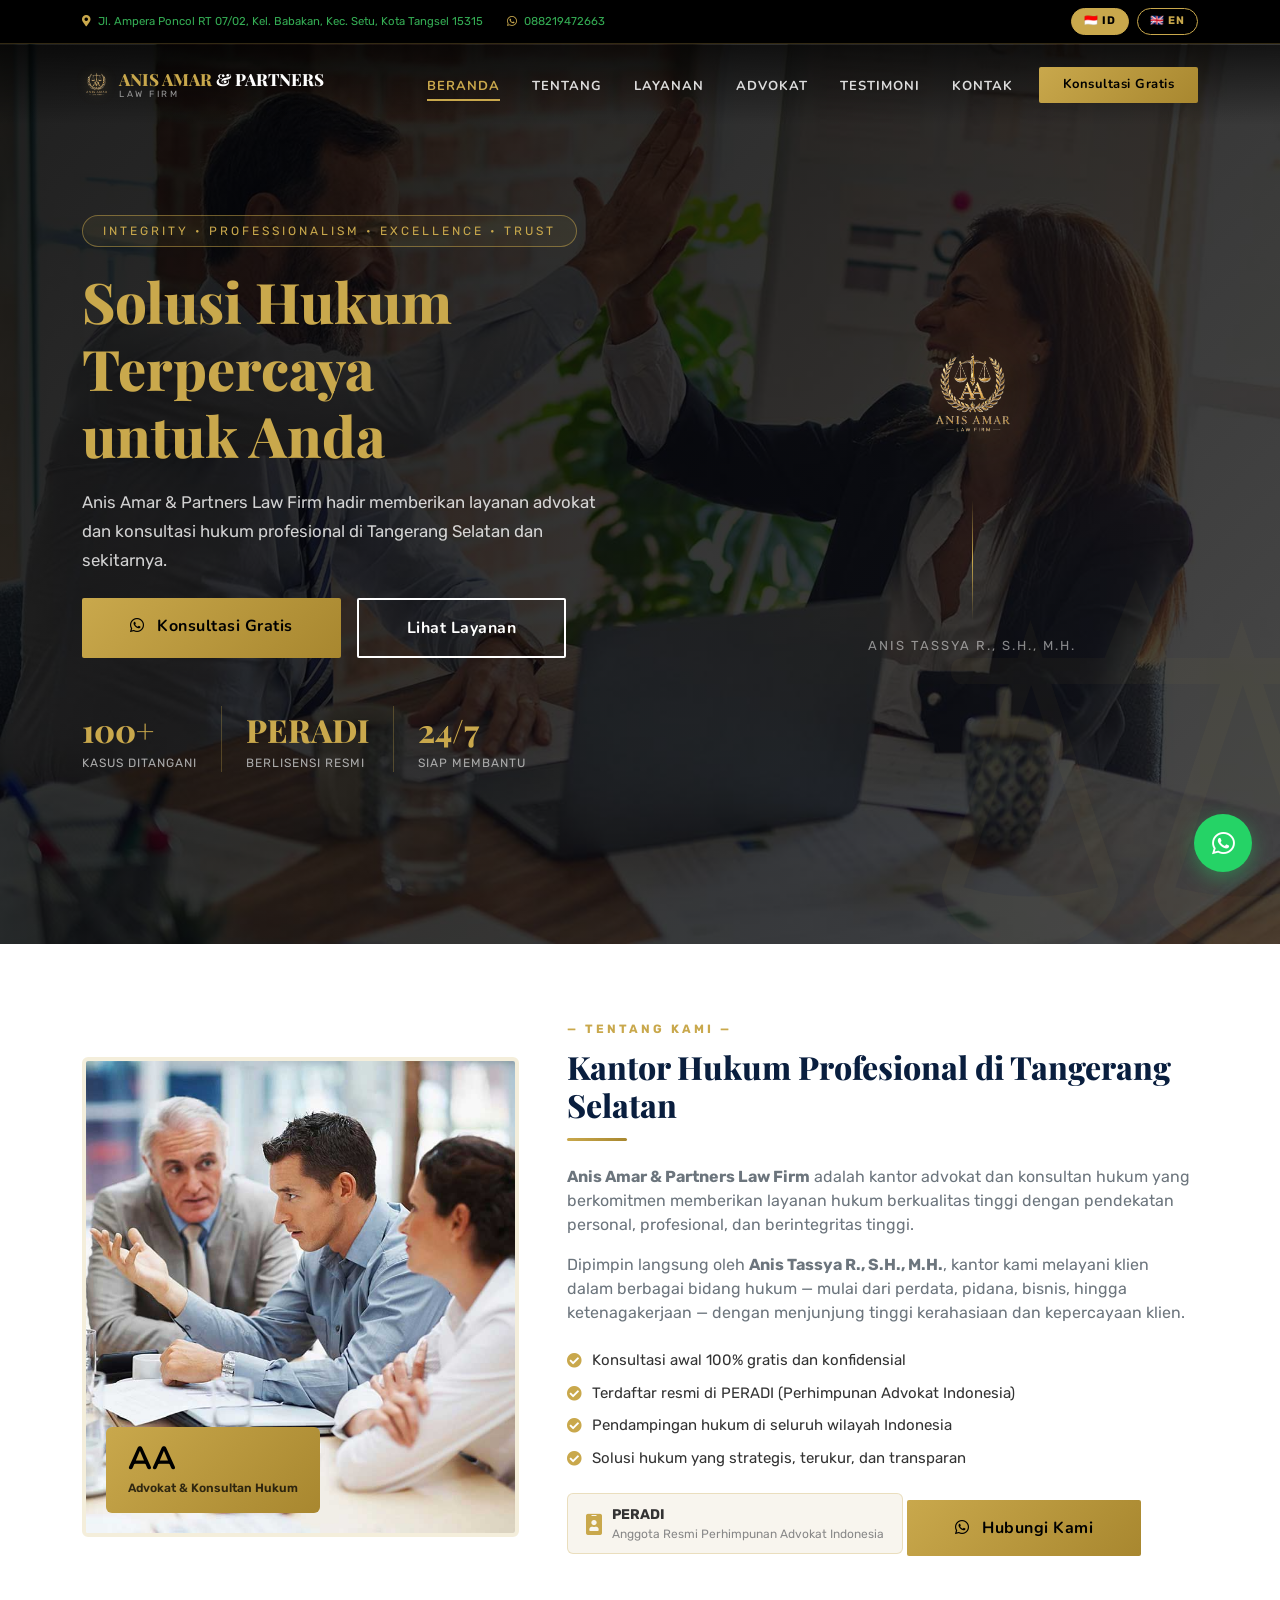
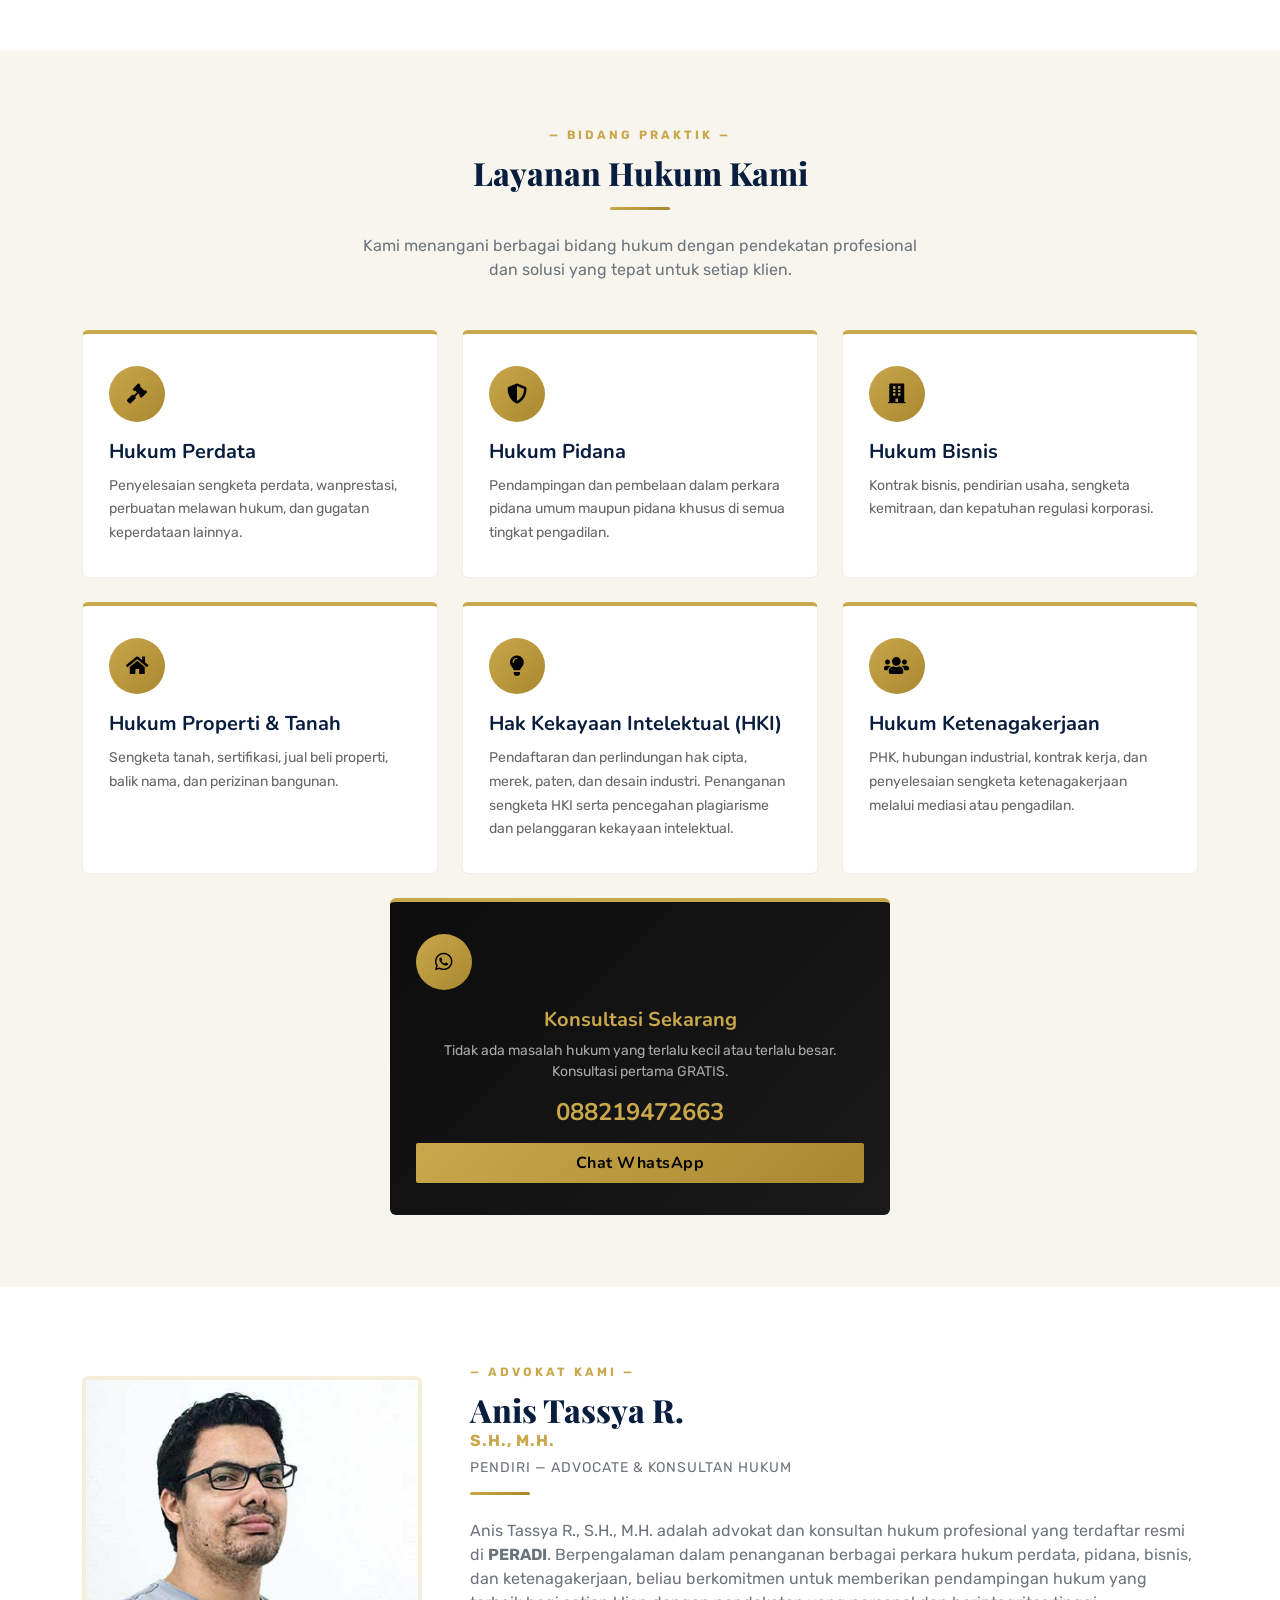
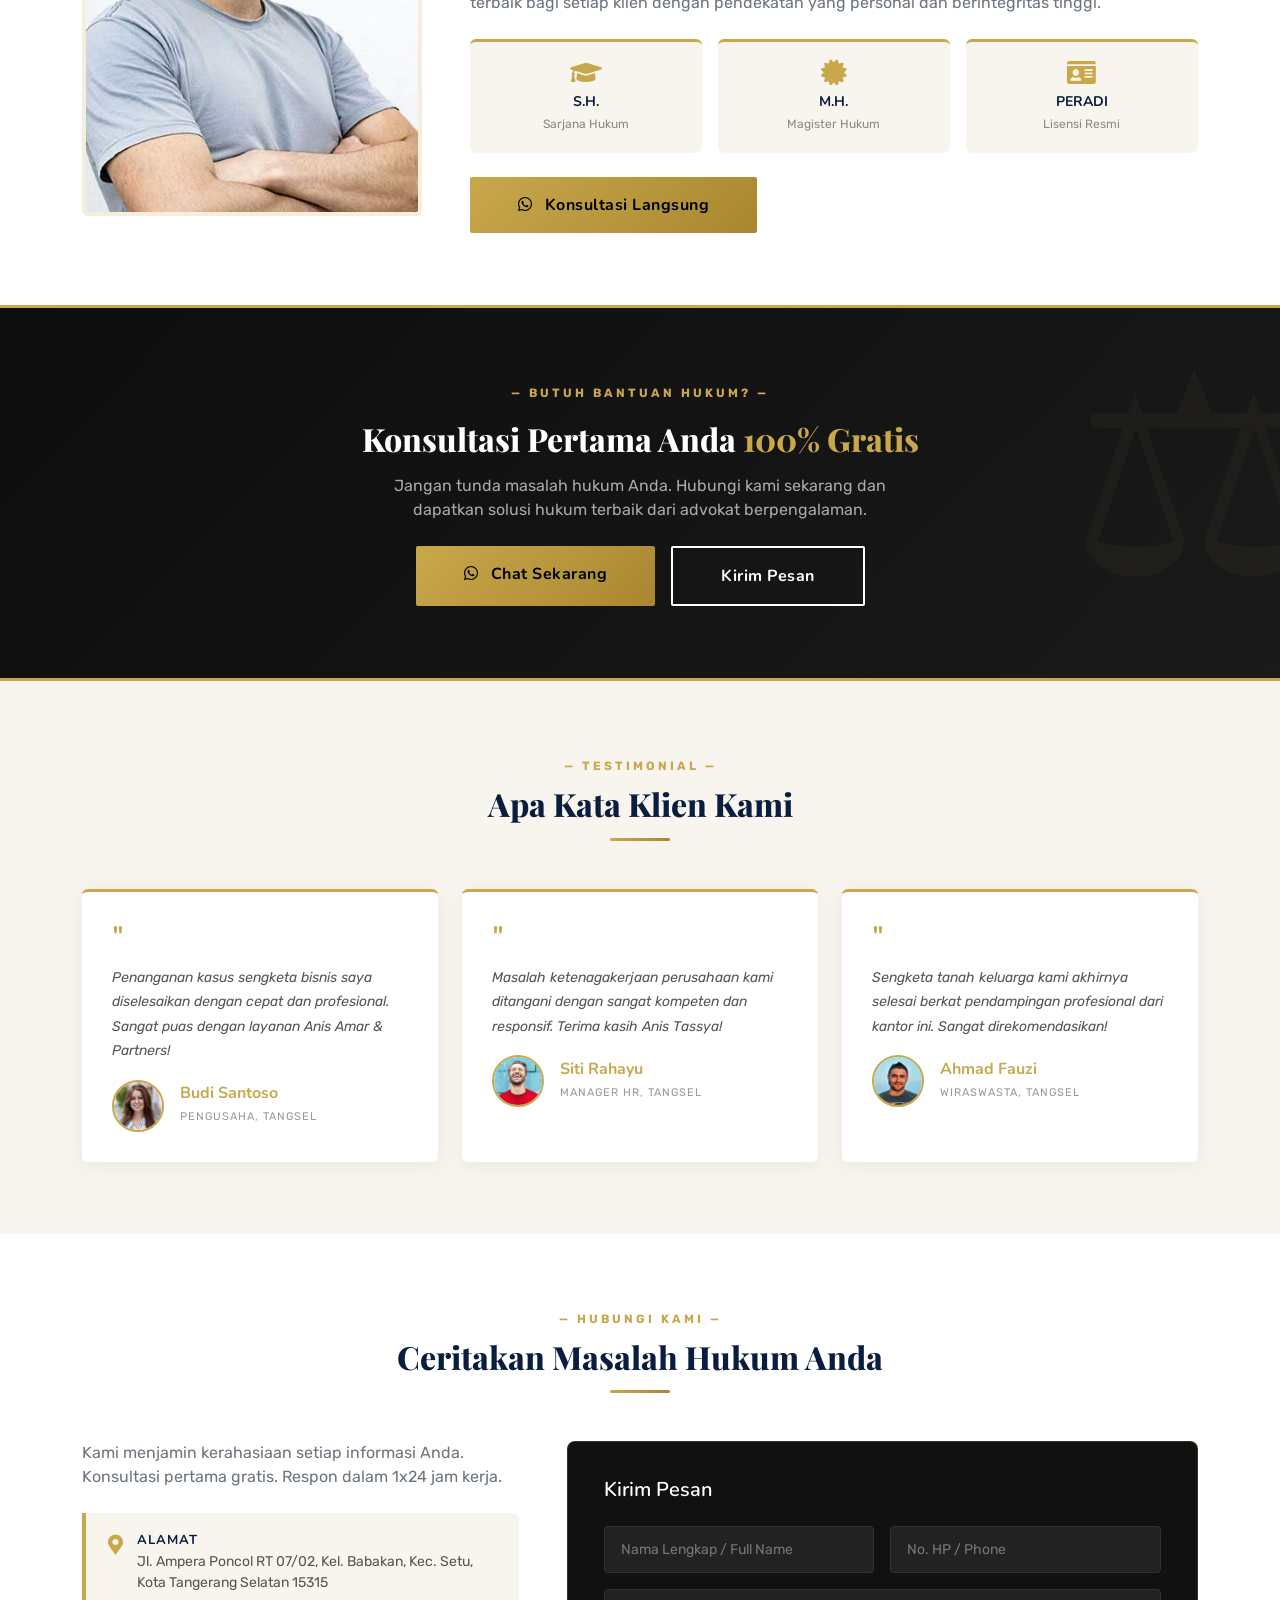
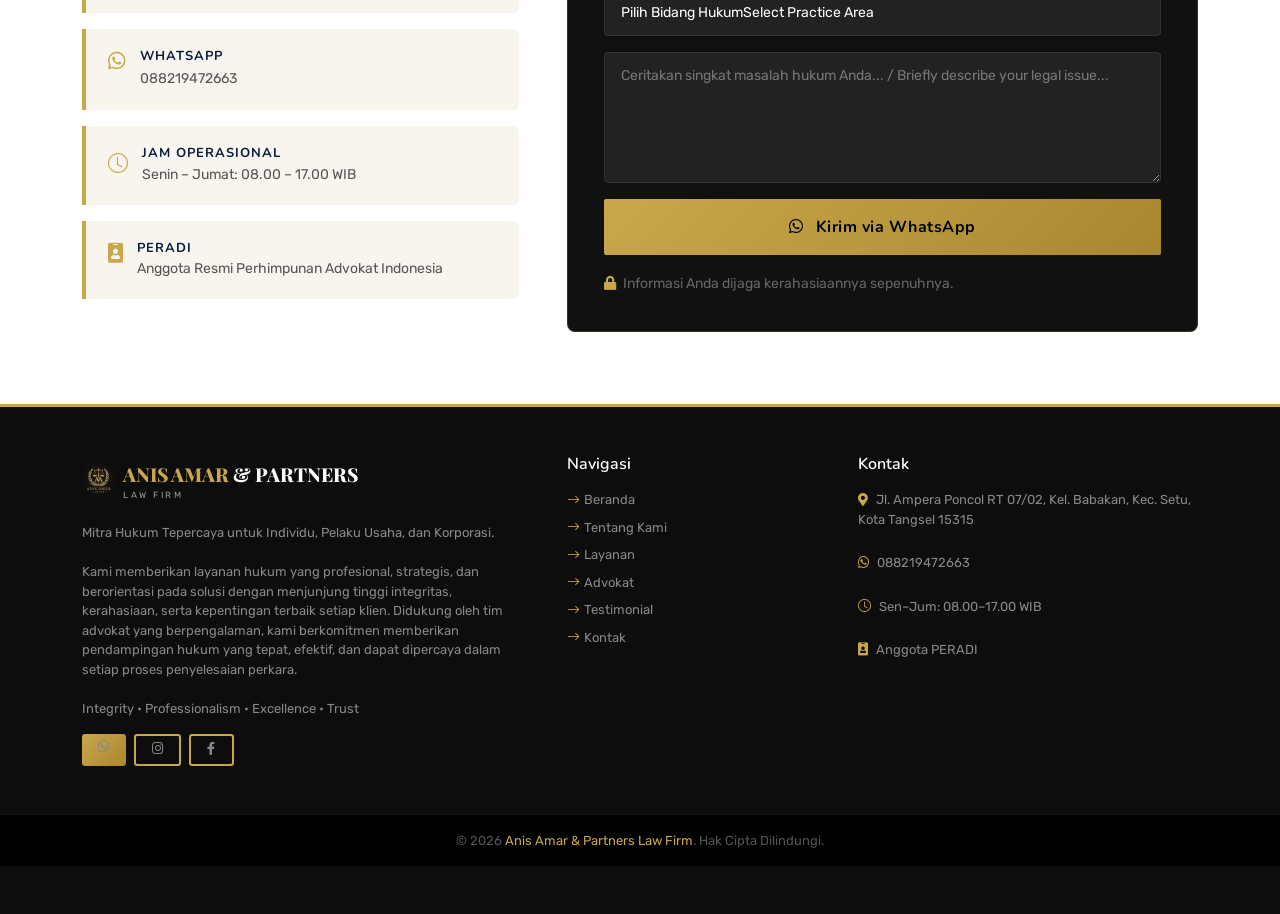
==== commit f1957fa2: "update card" ====
--- a/index.html
+++ b/index.html
@@ -236,9 +236,8 @@
                                 Association)</span>
                         </li>
                         <li><i class="fa fa-check-circle"></i>
-                            <span data-lang="id" class="on">Pendampingan hukum di seluruh wilayah Tangerang Selatan &
-                                sekitarnya</span>
-                            <span data-lang="en">Legal assistance throughout South Tangerang & surrounding areas</span>
+                            <span data-lang="id" class="on">Pendampingan hukum di seluruh wilayah Indonesia</span>
+                            <span data-lang="en">Legal assistance throughout Indonesia</span>
                         </li>
                         <li><i class="fa fa-check-circle"></i>
                             <span data-lang="id" class="on">Solusi hukum yang strategis, terukur, dan transparan</span>
@@ -324,6 +323,18 @@
                                 property sale & purchase, title transfer, and building permits.</span></p>
                     </div>
                 </div>
+                <div class="col-lg-4 col-md-6 wow zoomIn" data-wow-delay="0.6s">
+                    <div class="service-card">
+                        <div class="service-icon"><i class="fa fa-lightbulb"></i></div>
+                        <h5><span data-lang="id" class="on">Hak Kekayaan Intelektual (HKI)</span><span
+                                data-lang="en">Intellectual Property Rights (IPR)</span></h5>
+                        <p><span data-lang="id" class="on">Pendaftaran dan perlindungan hak cipta, merek, paten, dan
+                                desain industri. Penanganan sengketa HKI serta pencegahan plagiarisme dan pelanggaran
+                                kekayaan intelektual.</span><span data-lang="en">Registration and protection of
+                                copyrights, trademarks, patents, and industrial designs. Handling IPR disputes and
+                                preventing plagiarism and intellectual property violations.</span></p>
+                    </div>
+                </div>
                 <div class="col-lg-4 col-md-6 wow zoomIn" data-wow-delay="0.5s">
                     <div class="service-card">
                         <div class="service-icon"><i class="fa fa-users"></i></div>
@@ -335,8 +346,8 @@
                                 dispute resolution through mediation or court.</span></p>
                     </div>
                 </div>
-                <div class="col-lg-4 col-md-6 wow zoomIn" data-wow-delay="0.6s">
-                    <div class="service-cta">
+                <div class="col-12 wow zoomIn" data-wow-delay="0.7s">
+                    <div class="service-cta" style="max-width:500px;margin:0 auto;text-align:center;">
                         <div class="service-icon"><i class="fab fa-whatsapp"></i></div>
                         <h5><span data-lang="id" class="on">Konsultasi Sekarang</span><span data-lang="en">Consult
                                 Now</span></h5>
@@ -646,12 +657,14 @@
                     </div>
                     <p>
                         <span data-lang="id" class="on">Mitra Hukum Tepercaya untuk Individu, Pelaku Usaha, dan
-                            Korporasi. <br/><br/> Kami memberikan layanan hukum yang profesional, strategis, dan berorientasi pada
+                            Korporasi. <br /><br /> Kami memberikan layanan hukum yang profesional, strategis, dan
+                            berorientasi pada
                             solusi dengan menjunjung tinggi integritas, kerahasiaan, serta kepentingan terbaik setiap
                             klien. Didukung oleh tim advokat yang berpengalaman, kami berkomitmen memberikan
                             pendampingan hukum yang tepat, efektif, dan dapat dipercaya dalam setiap proses penyelesaian
                             perkara.<br><br>Integrity • Professionalism • Excellence • Trust </span>
-                        <span data-lang="en">Trusted Legal Partner for Individuals, Businesses, and Corporations. <br/><br/> We
+                        <span data-lang="en">Trusted Legal Partner for Individuals, Businesses, and Corporations.
+                            <br /><br /> We
                             provide professional, strategic, and solution-oriented legal services while upholding
                             integrity, confidentiality, and the best interests of every client. Supported by an
                             experienced team of advocates, we are committed to delivering precise, effective, and
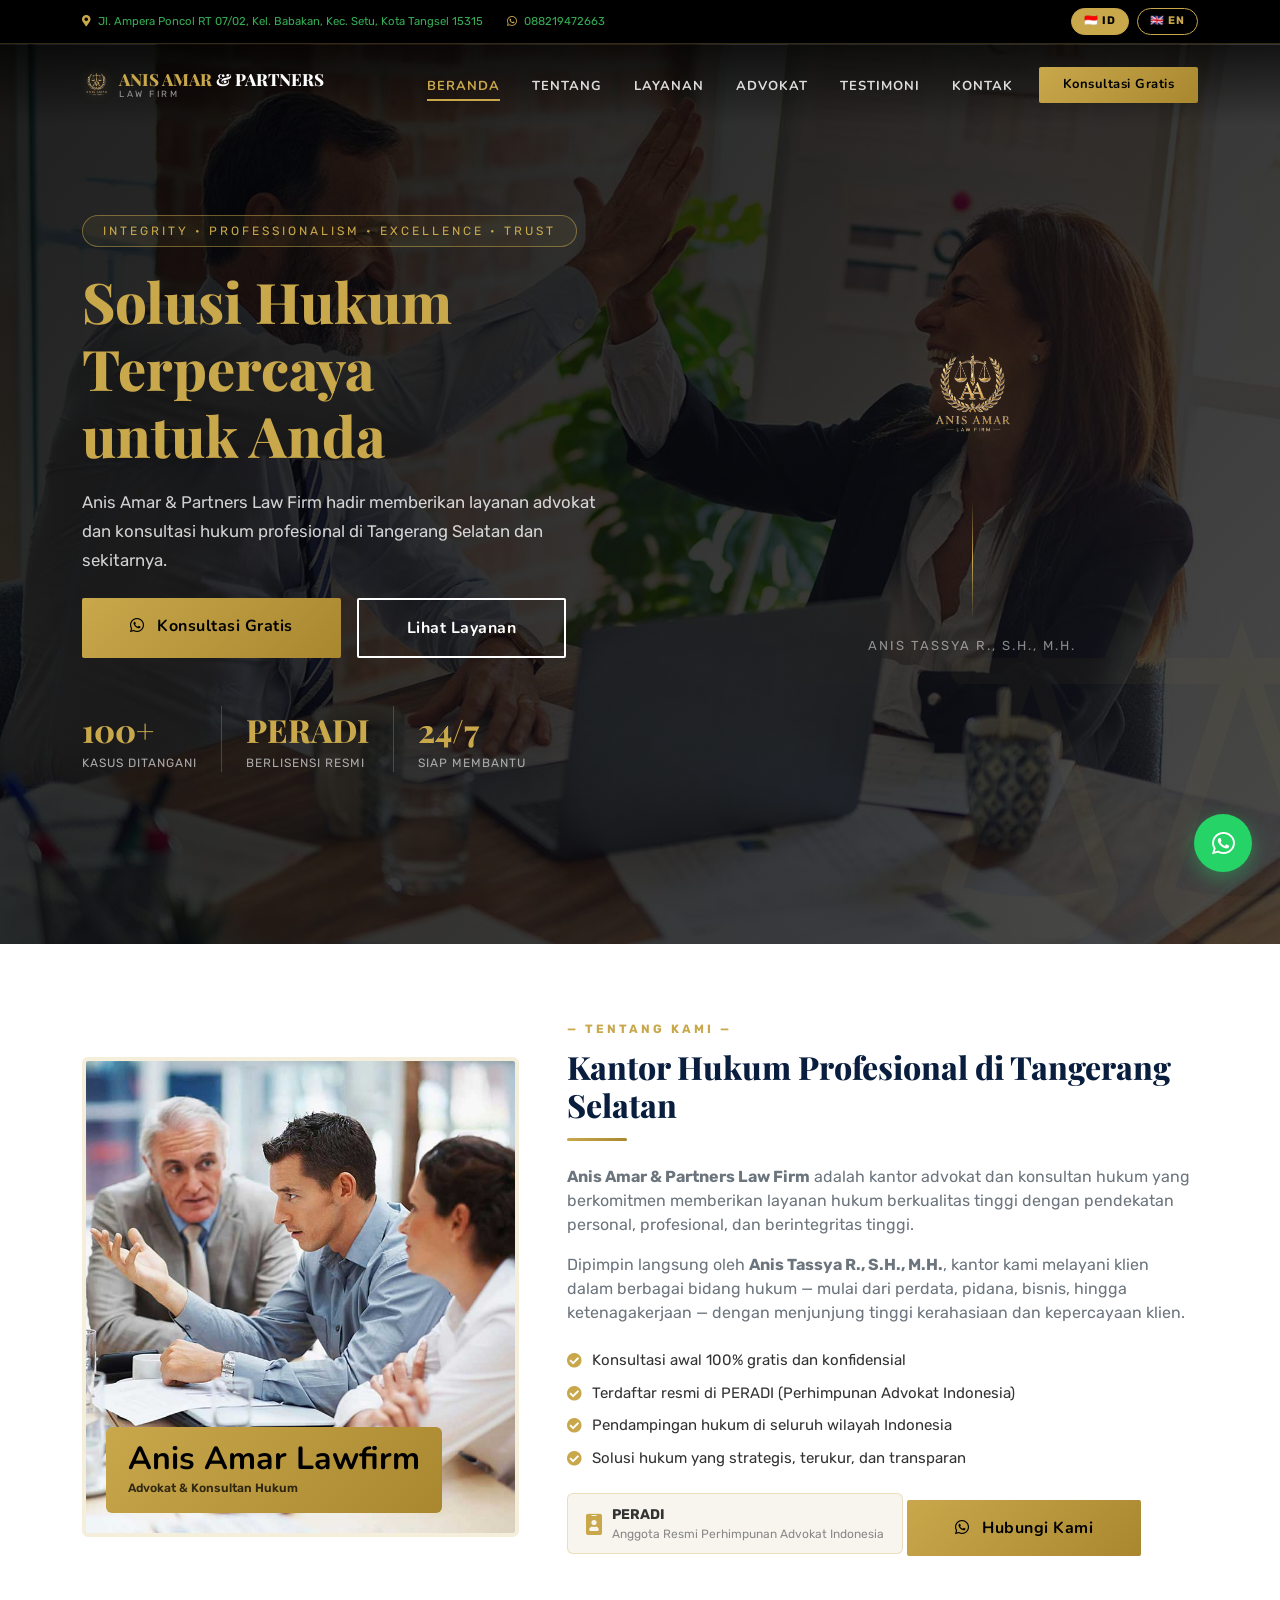
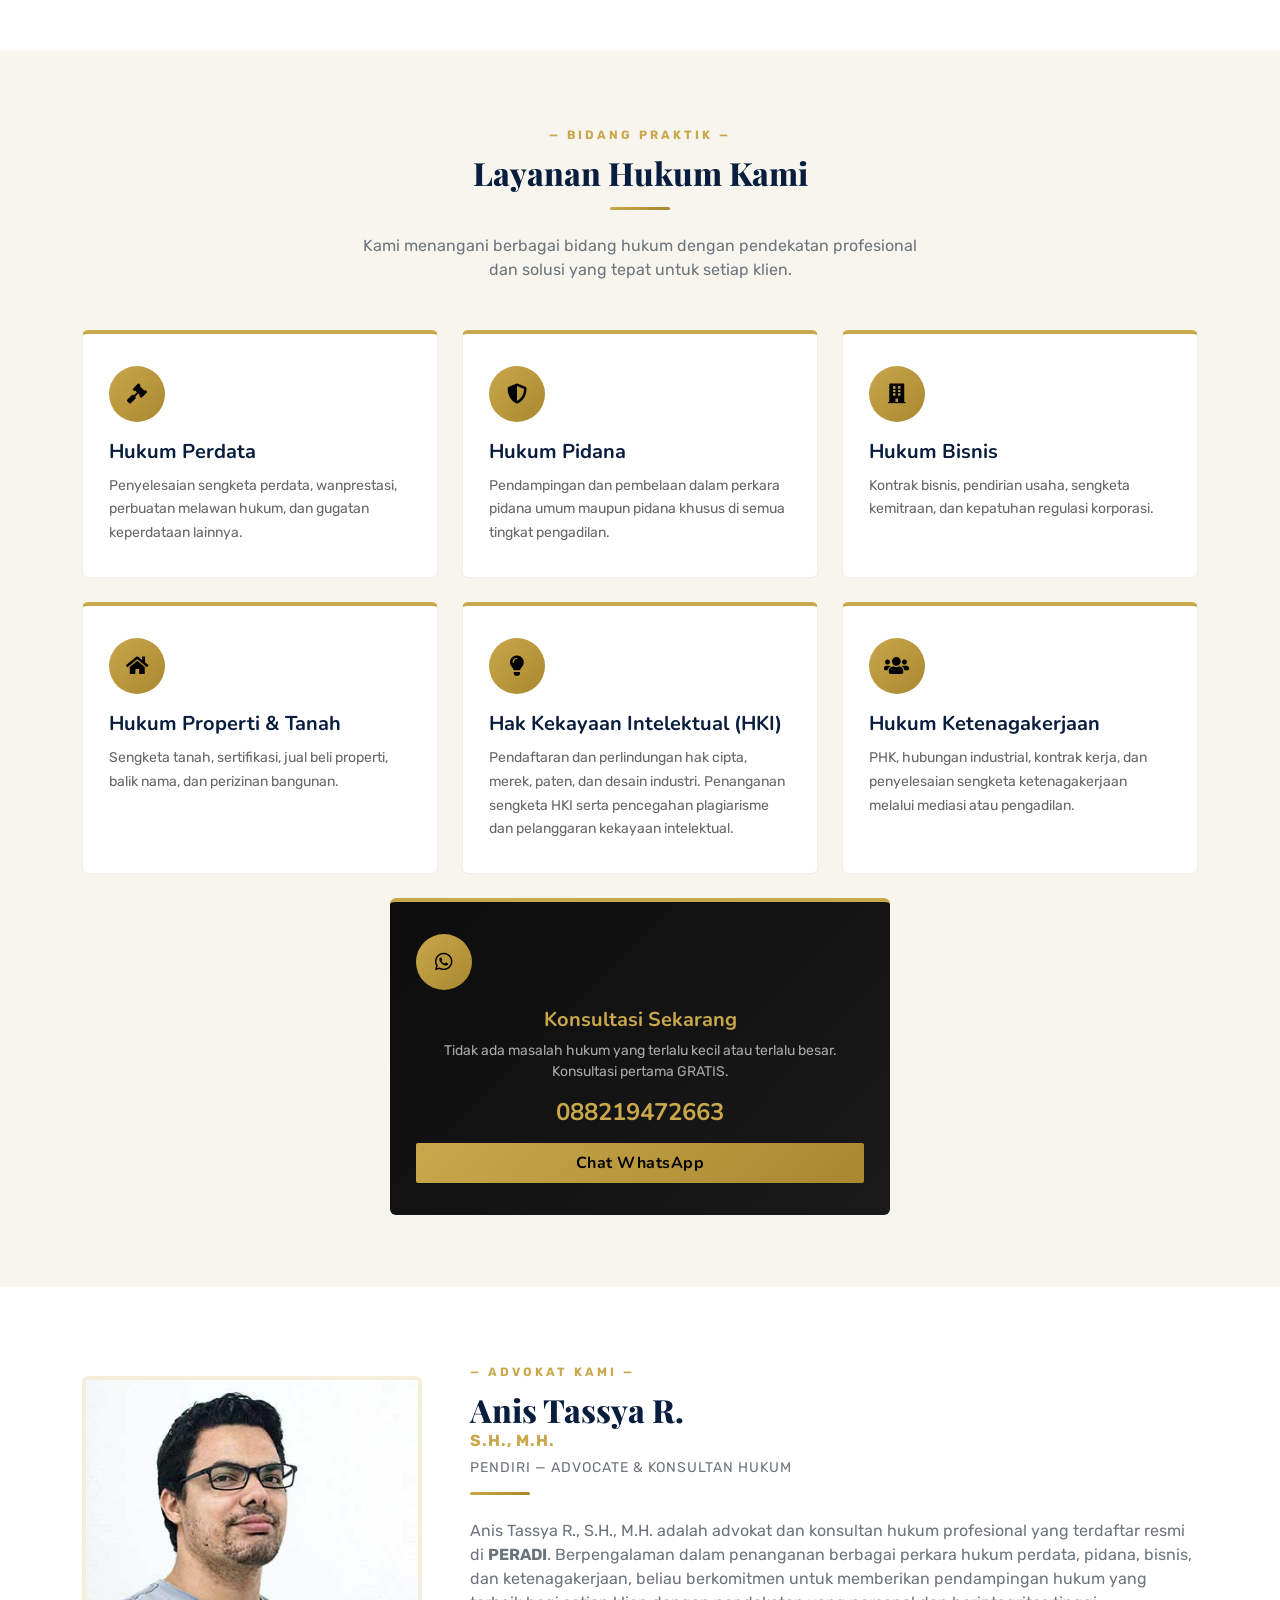
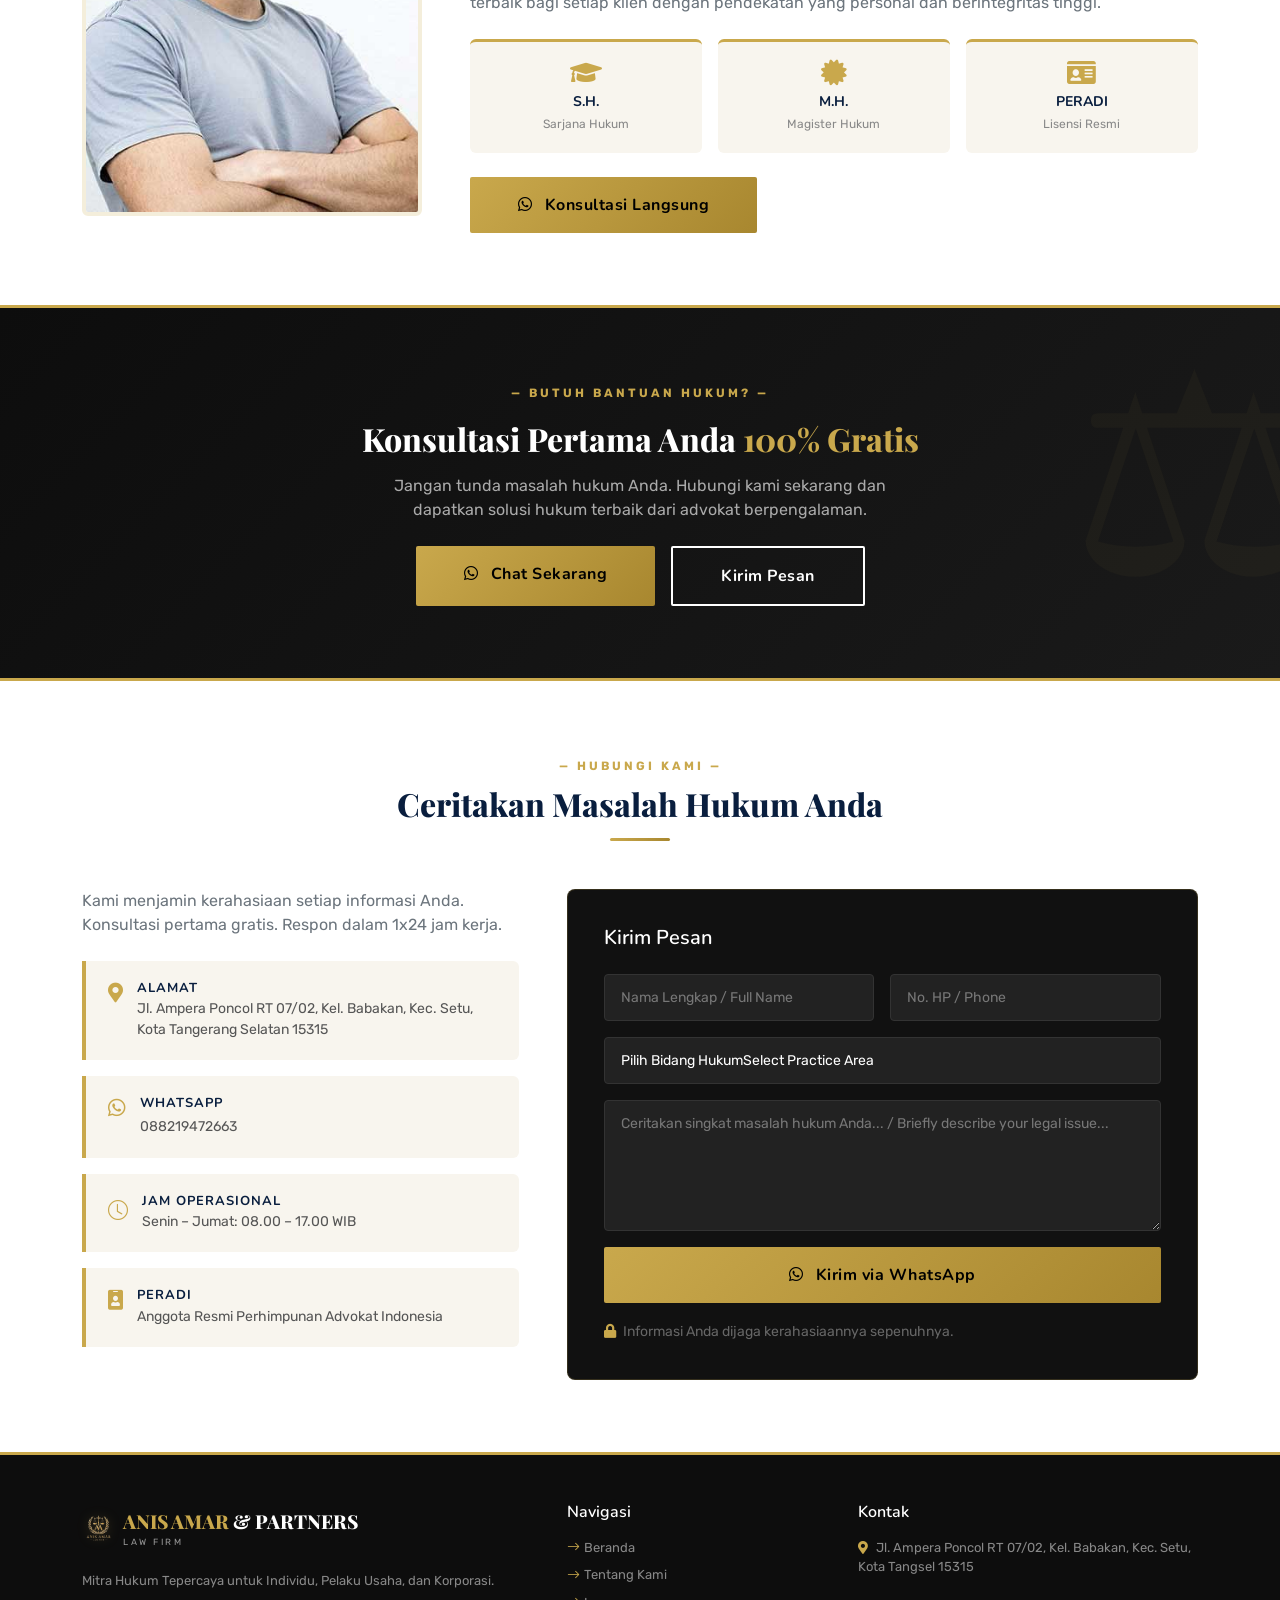
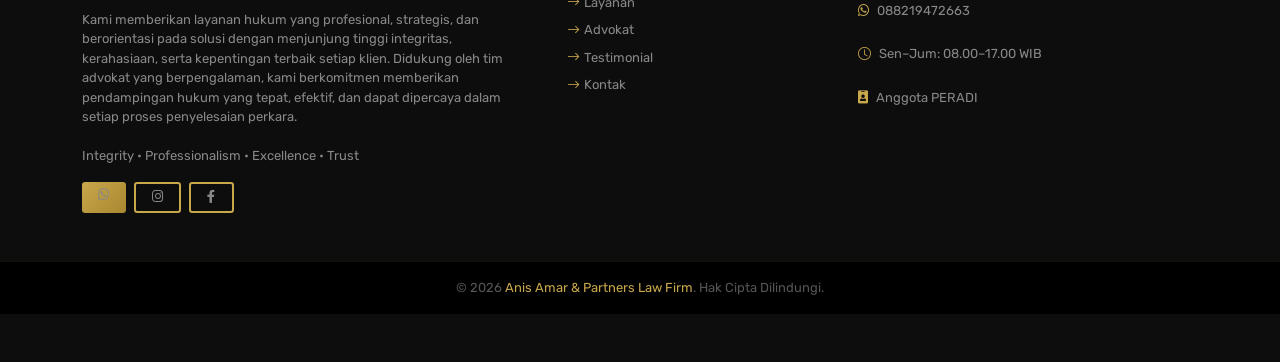
==== commit 986380d0: "remove testimoni" ====
--- a/index.html
+++ b/index.html
@@ -189,7 +189,7 @@
                     <div class="about-img-wrap">
                         <img src="img/about.jpg" alt="Kantor Anis Amar">
                         <div class="about-badge-box">
-                            <h3>AA</h3>
+                            <h3>Anis Amar Lawfirm</h3>
                             <p>
                                 <span data-lang="id" class="on">Advokat & Konsultan Hukum</span>
                                 <span data-lang="en">Advocate & Legal Consultant</span>
@@ -465,7 +465,7 @@
     </section>
 
     <!-- ======= TESTIMONIAL ======= -->
-    <section id="testimonial" class="py-5">
+    <!-- <section id="testimonial" class="py-5">
         <div class="container py-4">
             <div class="text-center mb-5 wow fadeInUp">
                 <div class="section-badge">Testimonial</div>
@@ -529,7 +529,7 @@
                 </div>
             </div>
         </div>
-    </section>
+    </section> -->
 
     <!-- ======= CONTACT ======= -->
     <section id="contact" class="py-5">
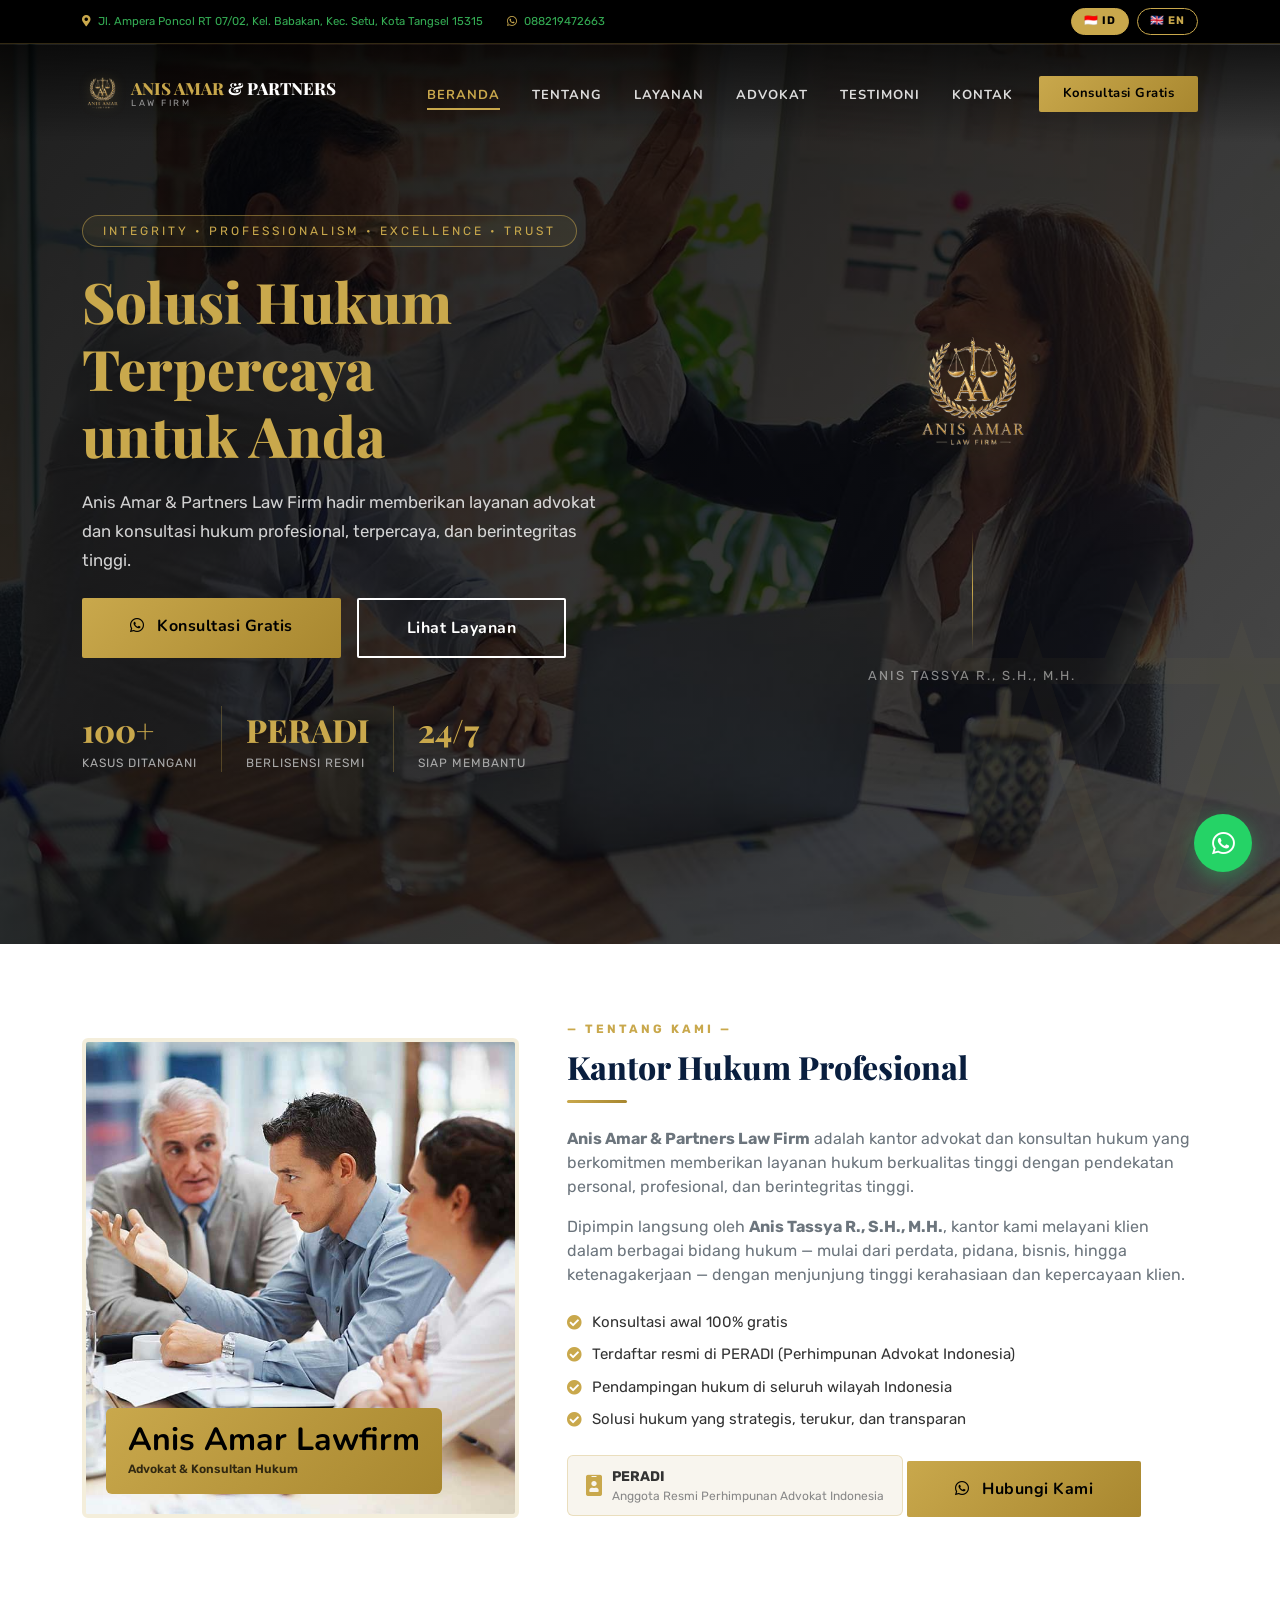
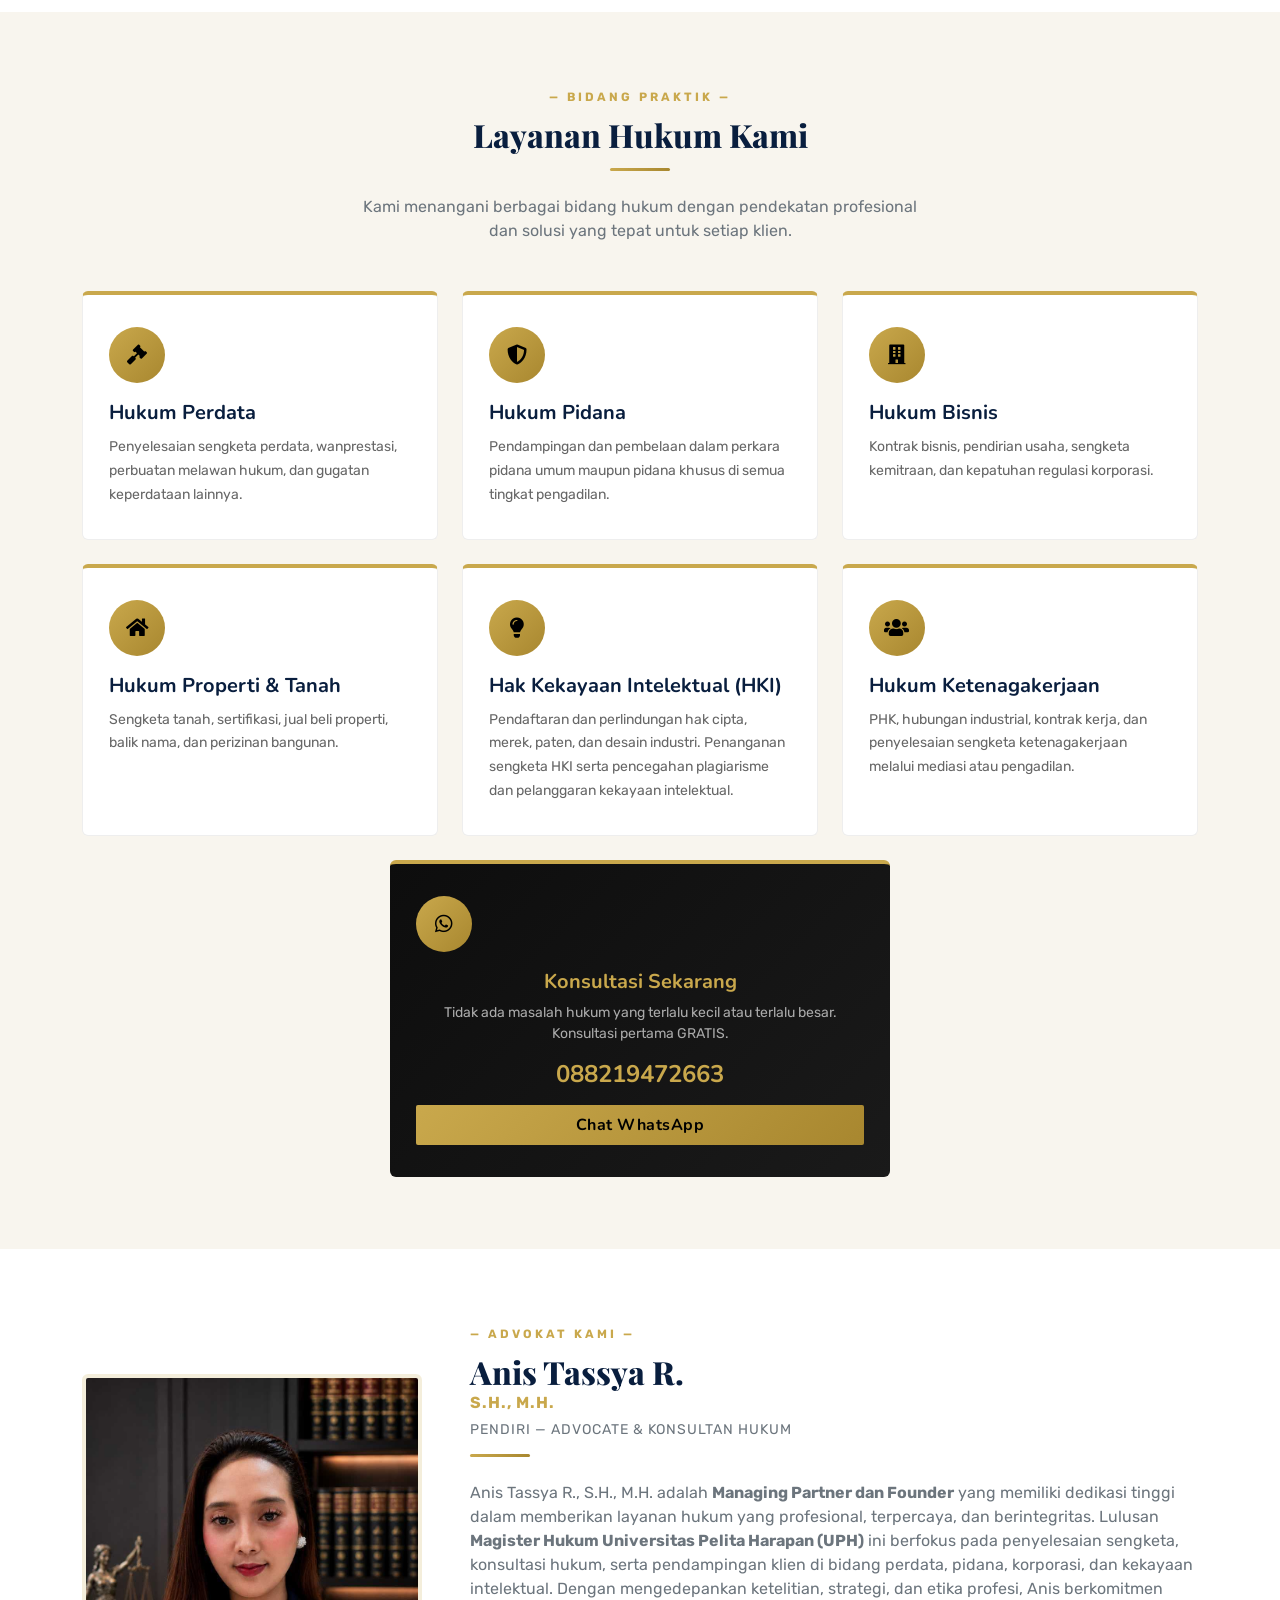
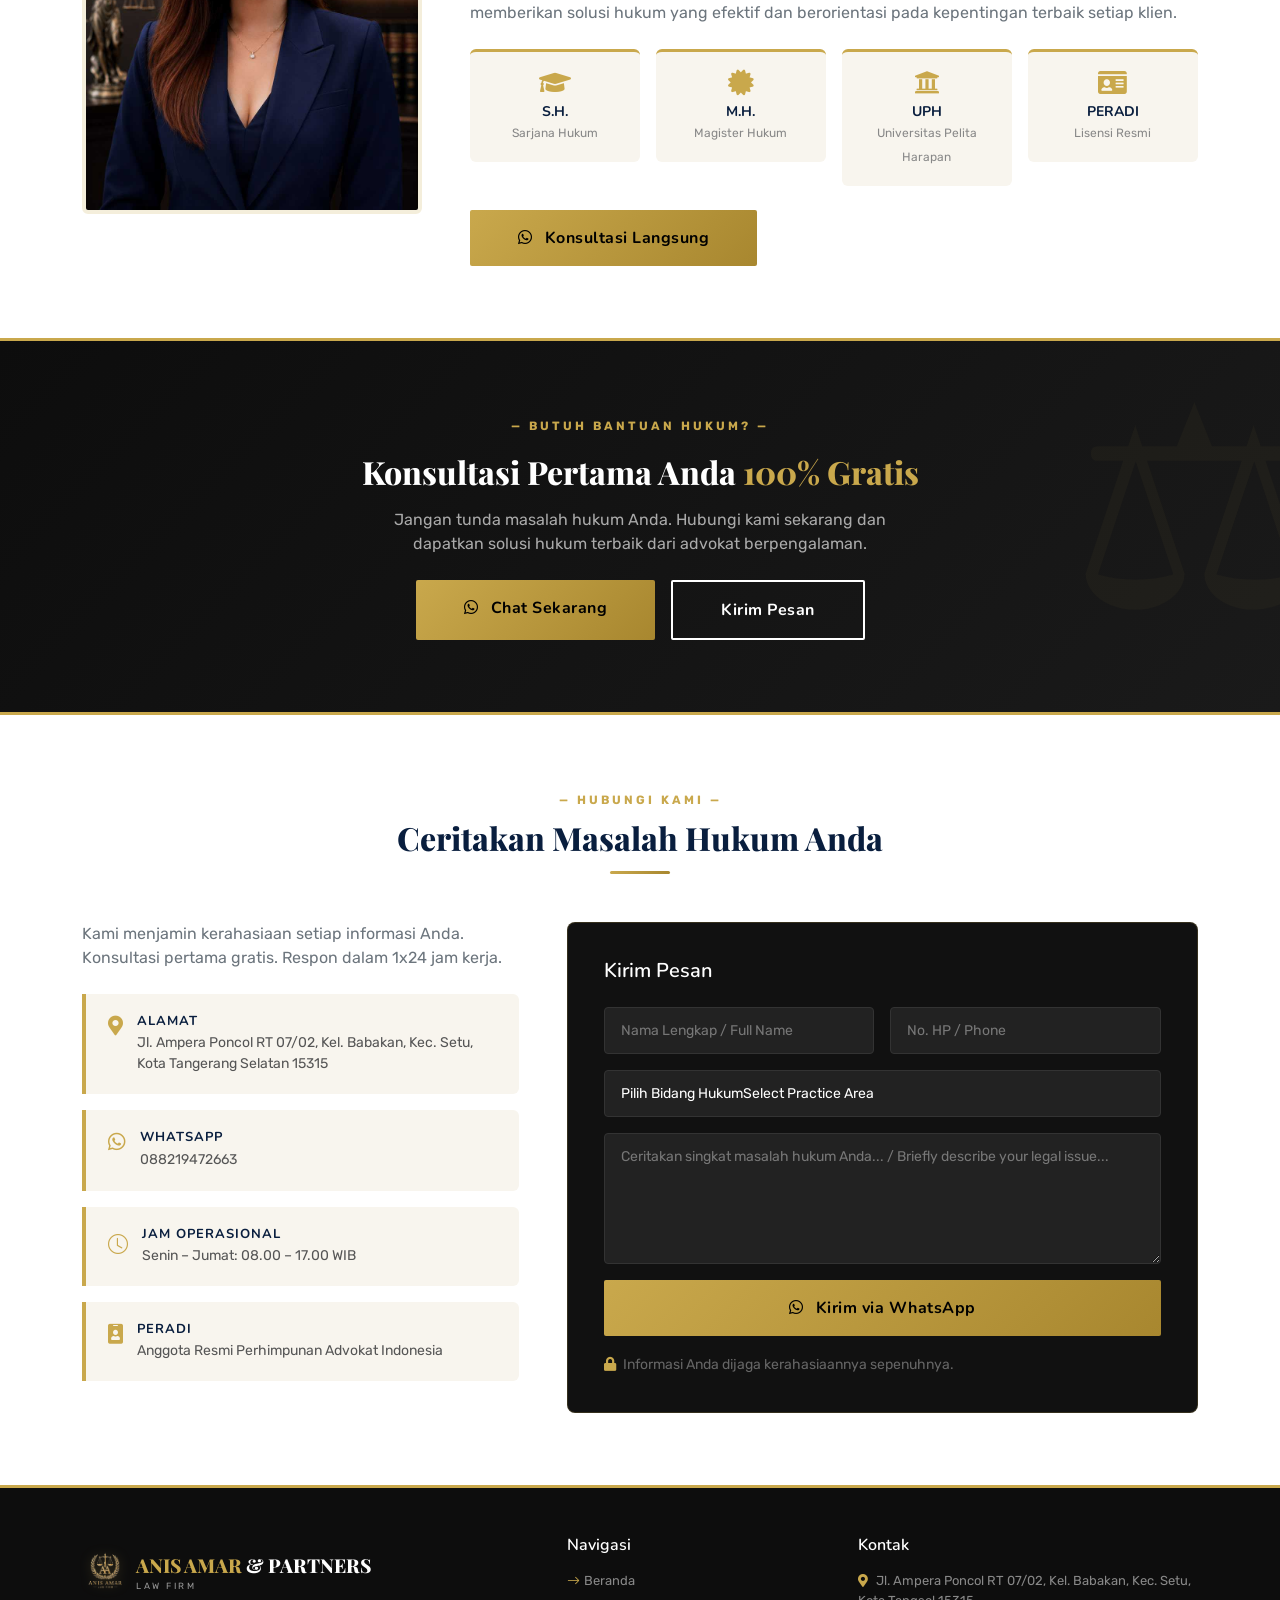
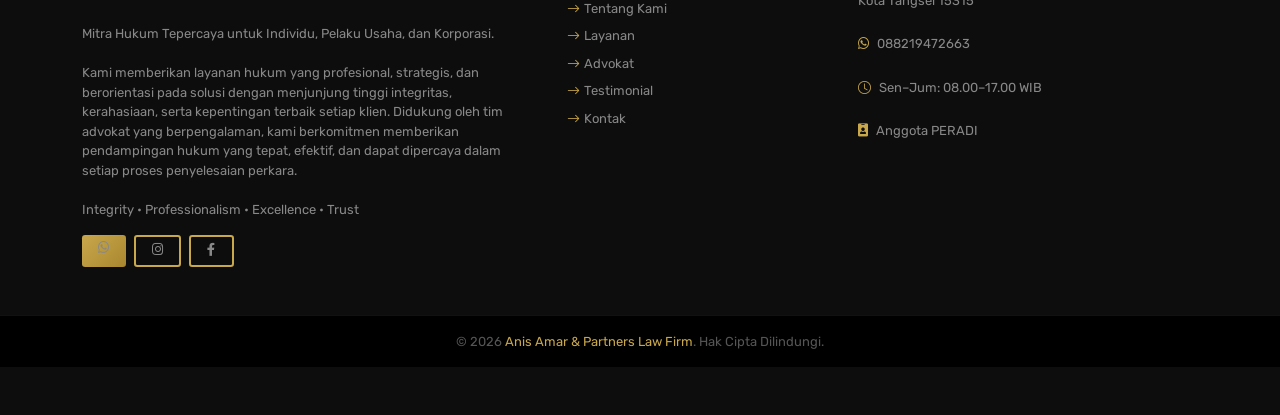
==== commit 3968cb2d: "update foto owner" ====
--- a/index.html
+++ b/index.html
@@ -6,10 +6,11 @@
     <meta name="viewport" content="width=device-width, initial-scale=1.0">
     <title>Anis Amar & Partners Law Firm</title>
     <meta name="description"
-        content="Anis Amar & Partners Law Firm — Advocate dan Konsultan Hukum Terpercaya di Tangerang Selatan. Integrity, Professional, Trusted.">
+        content="Anis Amar & Partners Law Firm — Advocate dan Konsultan Hukum Terpercaya. Integrity, Professionalism, Excellence, Trust.">
     <meta name="keywords"
         content="pengacara tangerang selatan, advokat tangsel, konsultan hukum, anis amar, law firm tangsel, PERADI">
-
+    <link rel="icon" type="image/png" href="img/logo.png">
+    <link rel="apple-touch-icon" href="img/logo.png">
     <!-- Fonts -->
     <link rel="preconnect" href="https://fonts.googleapis.com">
     <link rel="preconnect" href="https://fonts.gstatic.com" crossorigin>
@@ -73,7 +74,7 @@
     <nav id="navbar" class="navbar navbar-expand-lg navbar-dark">
         <div class="container">
             <a href="#home" class="navbar-brand d-flex align-items-center gap-2">
-                <img src="img/logo.png" alt="AA Logo">
+                <img src="img/logo.png" alt="AA Logo" style="height:64px;width:auto;">
                 <div class="brand-text">
                     <div class="brand-name">ANIS AMAR <span style="color:#fff">&amp; PARTNERS</span></div>
                     <div class="brand-sub">Law Firm</div>
@@ -120,9 +121,9 @@
                     </h1>
                     <p class="hero-sub mb-4">
                         <span data-lang="id" class="on">Anis Amar & Partners Law Firm hadir memberikan layanan advokat
-                            dan konsultasi hukum profesional di Tangerang Selatan dan sekitarnya.</span>
-                        <span data-lang="en">Anis Amar & Partners Law Firm provides professional advocate and legal
-                            consultation services in South Tangerang and surrounding areas.</span>
+                            dan konsultasi hukum profesional, terpercaya, dan berintegritas tinggi.</span>
+                        <span data-lang="en">Anis Amar & Partners Law Firm provides professional, trusted, and
+                            high-integrity advocate and legal consultation services.</span>
                     </p>
                     <div class="d-flex flex-wrap gap-3 mb-5">
                         <a href="#contact" class="btn btn-gold py-3 px-5">
@@ -169,7 +170,7 @@
                 </div>
                 <!-- Right: Logo -->
                 <div class="col-lg-5 text-center mt-5 mt-lg-0 wow fadeInRight" data-wow-delay="0.4s">
-                    <img src="img/logo.png" alt="Anis Amar Logo" class="hero-logo">
+                    <img src="img/logo.png" alt="Anis Amar Logo" class="hero-logo" style="height:220px;width:auto;">
                     <div class="hero-divider mt-4"></div>
                     <p class="mt-3"
                         style="color:rgba(255,255,255,.5);font-size:13px;letter-spacing:2px;text-transform:uppercase;">
@@ -203,8 +204,8 @@
                         <span data-lang="id" class="on">Tentang Kami</span><span data-lang="en">About Us</span>
                     </div>
                     <h2 class="mb-2">
-                        <span data-lang="id" class="on">Kantor Hukum Profesional di Tangerang Selatan</span>
-                        <span data-lang="en">Professional Law Firm in South Tangerang</span>
+                        <span data-lang="id" class="on">Kantor Hukum Profesional</span>
+                        <span data-lang="en">Professional Law Firm</span>
                     </h2>
                     <div class="section-title-line"></div>
                     <p class="text-muted mb-3">
@@ -226,8 +227,8 @@
                     </p>
                     <ul class="check-list mb-4">
                         <li><i class="fa fa-check-circle"></i>
-                            <span data-lang="id" class="on">Konsultasi awal 100% gratis dan konfidensial</span>
-                            <span data-lang="en">Initial consultation 100% free and confidential</span>
+                            <span data-lang="id" class="on">Konsultasi awal 100% gratis</span>
+                            <span data-lang="en">Initial consultation 100% free</span>
                         </li>
                         <li><i class="fa fa-check-circle"></i>
                             <span data-lang="id" class="on">Terdaftar resmi di PERADI (Perhimpunan Advokat
@@ -372,7 +373,7 @@
                 <!-- Photo -->
                 <div class="col-lg-4 wow fadeInLeft" data-wow-delay="0.2s">
                     <div class="attorney-photo-wrap">
-                        <img src="img/team-1.jpg" alt="Anis Tassya R., S.H., M.H.">
+                        <img src="img/owner.jpg" alt="Anis Tassya R., S.H., M.H.">
                     </div>
                 </div>
                 <!-- Detail -->
@@ -388,19 +389,25 @@
                     </p>
                     <div class="section-title-line"></div>
                     <p class="text-muted mb-4">
-                        <span data-lang="id" class="on">Anis Tassya R., S.H., M.H. adalah advokat dan konsultan hukum
-                            profesional yang terdaftar resmi di <strong>PERADI</strong>. Berpengalaman dalam penanganan
-                            berbagai perkara hukum perdata, pidana, bisnis, dan ketenagakerjaan, beliau berkomitmen
-                            untuk memberikan pendampingan hukum yang terbaik bagi setiap klien dengan pendekatan yang
-                            personal dan berintegritas tinggi.</span>
-                        <span data-lang="en">Anis Tassya R., S.H., M.H. is a professional advocate and legal consultant
-                            officially registered with <strong>PERADI</strong>. Experienced in handling various civil,
-                            criminal, business, and employment law cases, she is committed to providing the best legal
-                            assistance to every client with a personal and high-integrity approach.</span>
+                        <span data-lang="id" class="on">Anis Tassya R., S.H., M.H. adalah <strong>Managing Partner dan
+                                Founder</strong> yang memiliki dedikasi tinggi dalam memberikan layanan hukum yang
+                            profesional, terpercaya, dan berintegritas. Lulusan <strong>Magister Hukum Universitas
+                                Pelita Harapan (UPH)</strong> ini berfokus pada penyelesaian sengketa, konsultasi hukum,
+                            serta pendampingan klien di bidang perdata, pidana, korporasi, dan kekayaan intelektual.
+                            Dengan mengedepankan ketelitian, strategi, dan etika profesi, Anis berkomitmen memberikan
+                            solusi hukum yang efektif dan berorientasi pada kepentingan terbaik setiap klien.</span>
+                        <span data-lang="en">Anis Tassya R., S.H., M.H. is the <strong>Managing Partner and
+                                Founder</strong> with a high dedication to providing professional, trustworthy, and
+                            integrity-driven legal services. A graduate of the <strong>Master of Law program at Pelita
+                                Harapan University (UPH)</strong>, she focuses on dispute resolution, legal
+                            consultation, and client representation in civil, criminal, corporate, and intellectual
+                            property law. With a commitment to precision, strategy, and professional ethics, Anis
+                            delivers effective legal solutions oriented toward the best interests of every
+                            client.</span>
                     </p>
                     <!-- Credentials -->
                     <div class="row g-3 mb-4">
-                        <div class="col-sm-4">
+                        <div class="col-sm-3">
                             <div class="credential-box">
                                 <i class="fa fa-graduation-cap"></i>
                                 <h6>S.H.</h6>
@@ -408,7 +415,7 @@
                                         of Law</span></small>
                             </div>
                         </div>
-                        <div class="col-sm-4">
+                        <div class="col-sm-3">
                             <div class="credential-box">
                                 <i class="fa fa-certificate"></i>
                                 <h6>M.H.</h6>
@@ -416,7 +423,14 @@
                                         of Law</span></small>
                             </div>
                         </div>
-                        <div class="col-sm-4">
+                        <div class="col-sm-3">
+                            <div class="credential-box">
+                                <i class="fa fa-university"></i>
+                                <h6>UPH</h6>
+                                <small>Universitas Pelita Harapan</small>
+                            </div>
+                        </div>
+                        <div class="col-sm-3">
                             <div class="credential-box">
                                 <i class="fa fa-id-card"></i>
                                 <h6>PERADI</h6>
@@ -649,7 +663,7 @@
                 <div class="col-lg-5">
                     <div class="d-flex align-items-center gap-2 mb-3">
                         <img src="img/logo.png" alt="AA"
-                            style="height:52px;filter:drop-shadow(0 0 6px rgba(201,168,76,.35))">
+                            style="height:72px;width:auto;filter:drop-shadow(0 0 6px rgba(201,168,76,.35))">
                         <div>
                             <div class="brand-name">ANIS AMAR <span style="color:#fff">&amp; PARTNERS</span></div>
                             <div class="brand-sub">Law Firm</div>
--- a/css/style.css
+++ b/css/style.css
@@ -222,7 +222,7 @@
 #attorney { background: #fff; }
 .attorney-photo-wrap { position: relative; }
 .attorney-photo-wrap img {
-    width: 100%; object-fit: cover; object-position: top;
+    width: 100%; object-fit: cover; object-position: center 40%;
     height: 440px; border-radius: 6px;
     border: 4px solid rgba(201,168,76,.2);
 }
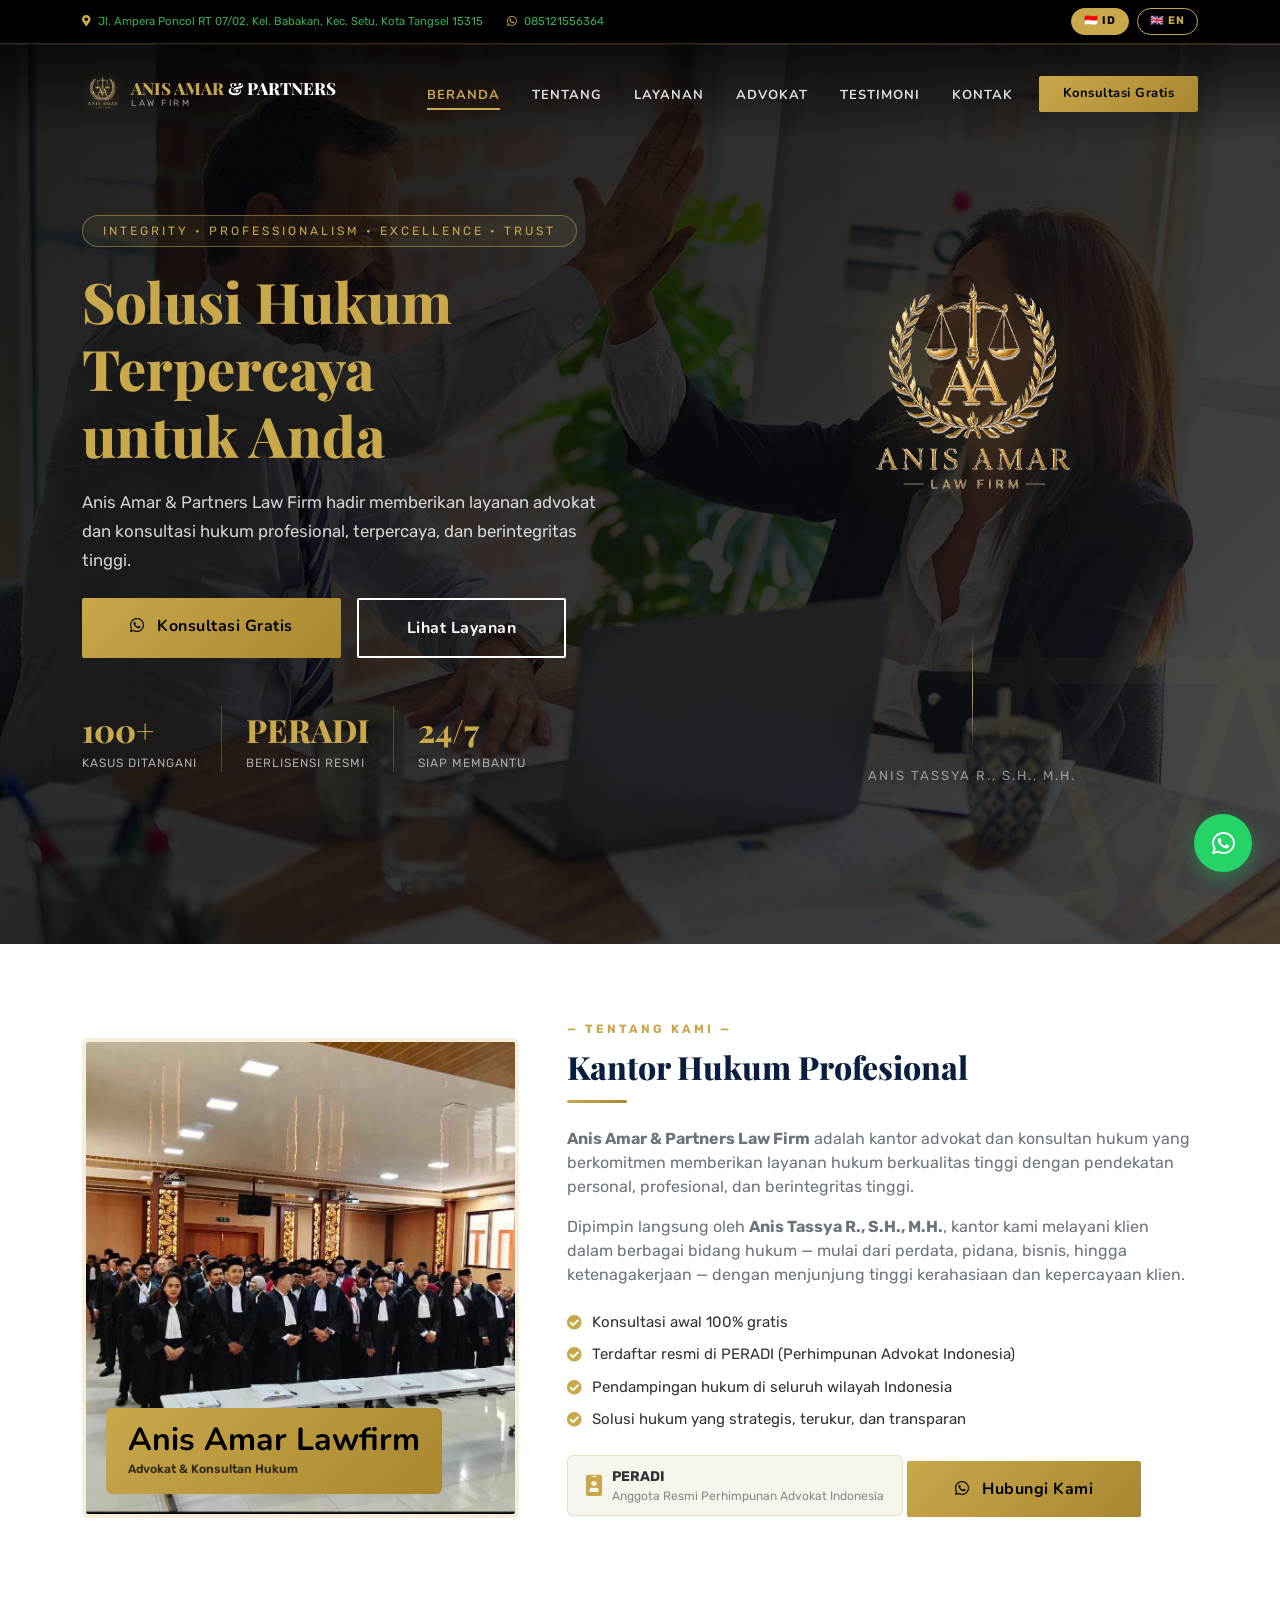
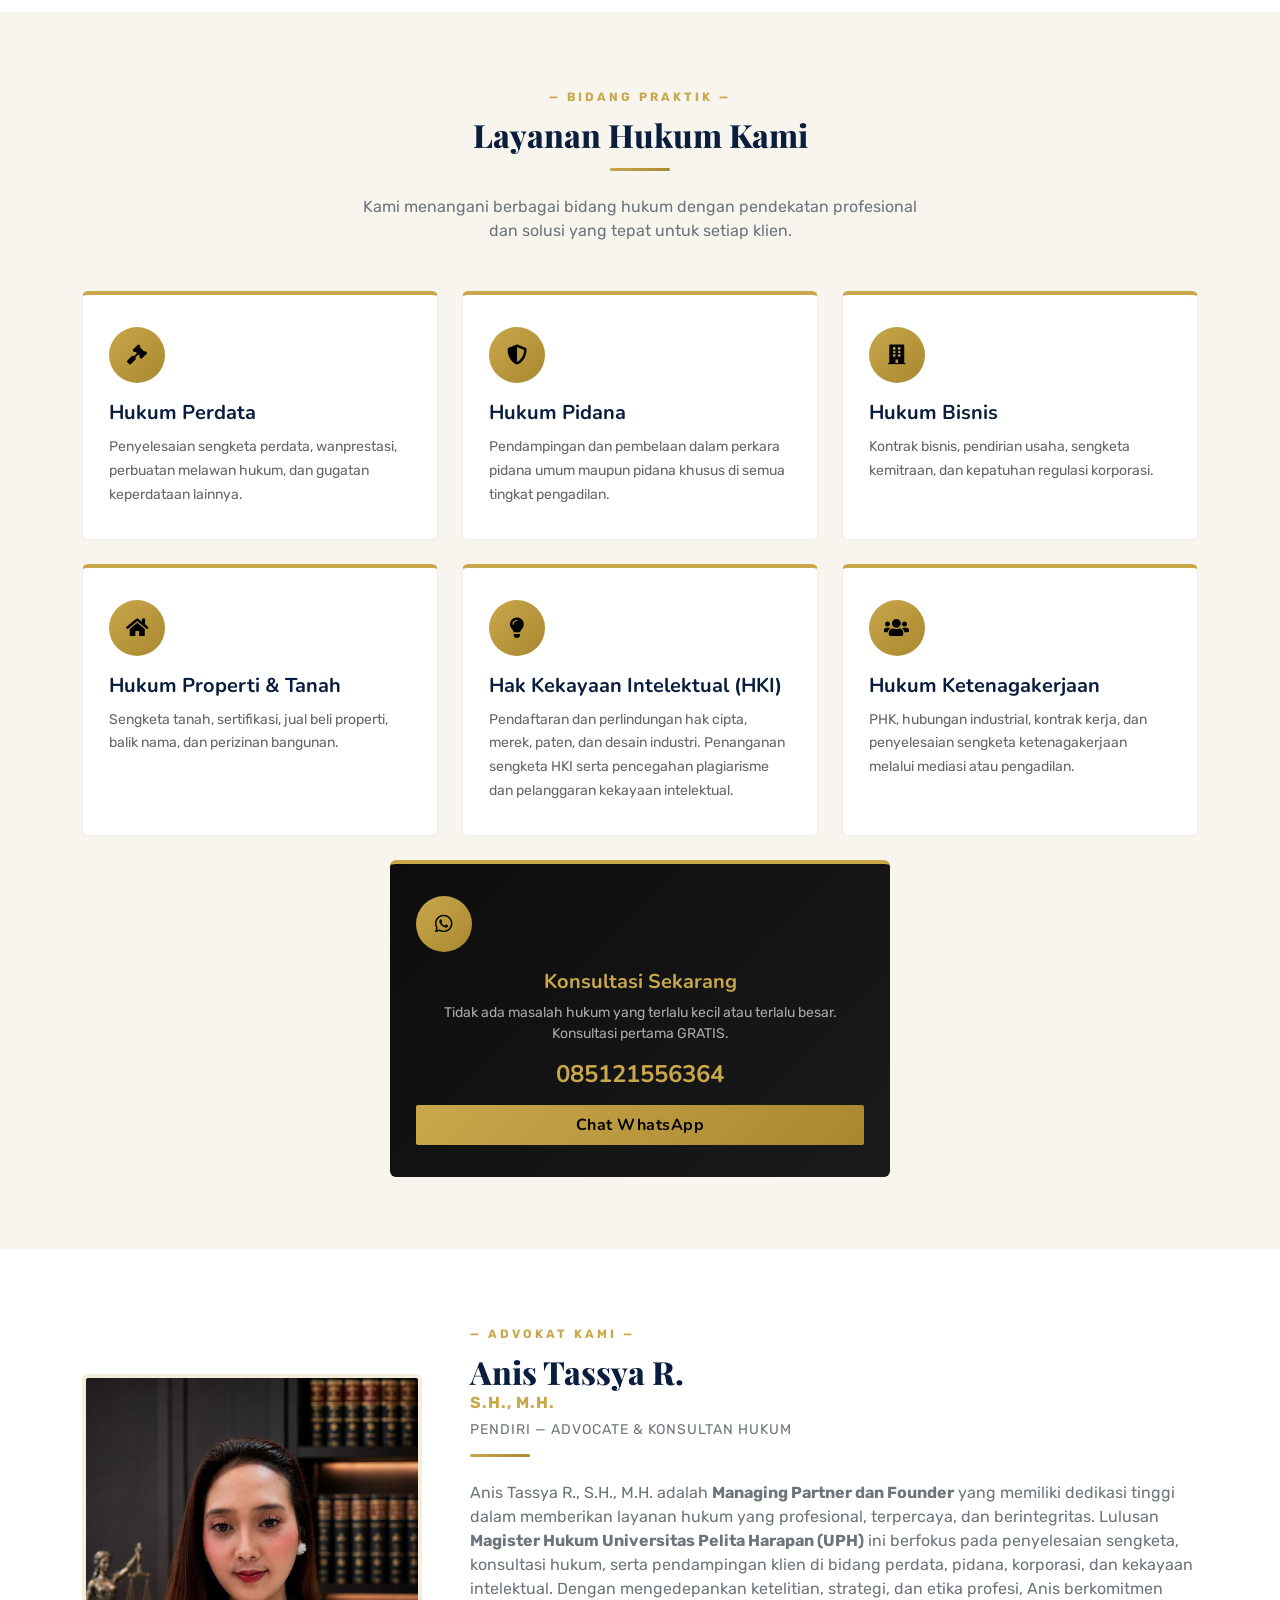
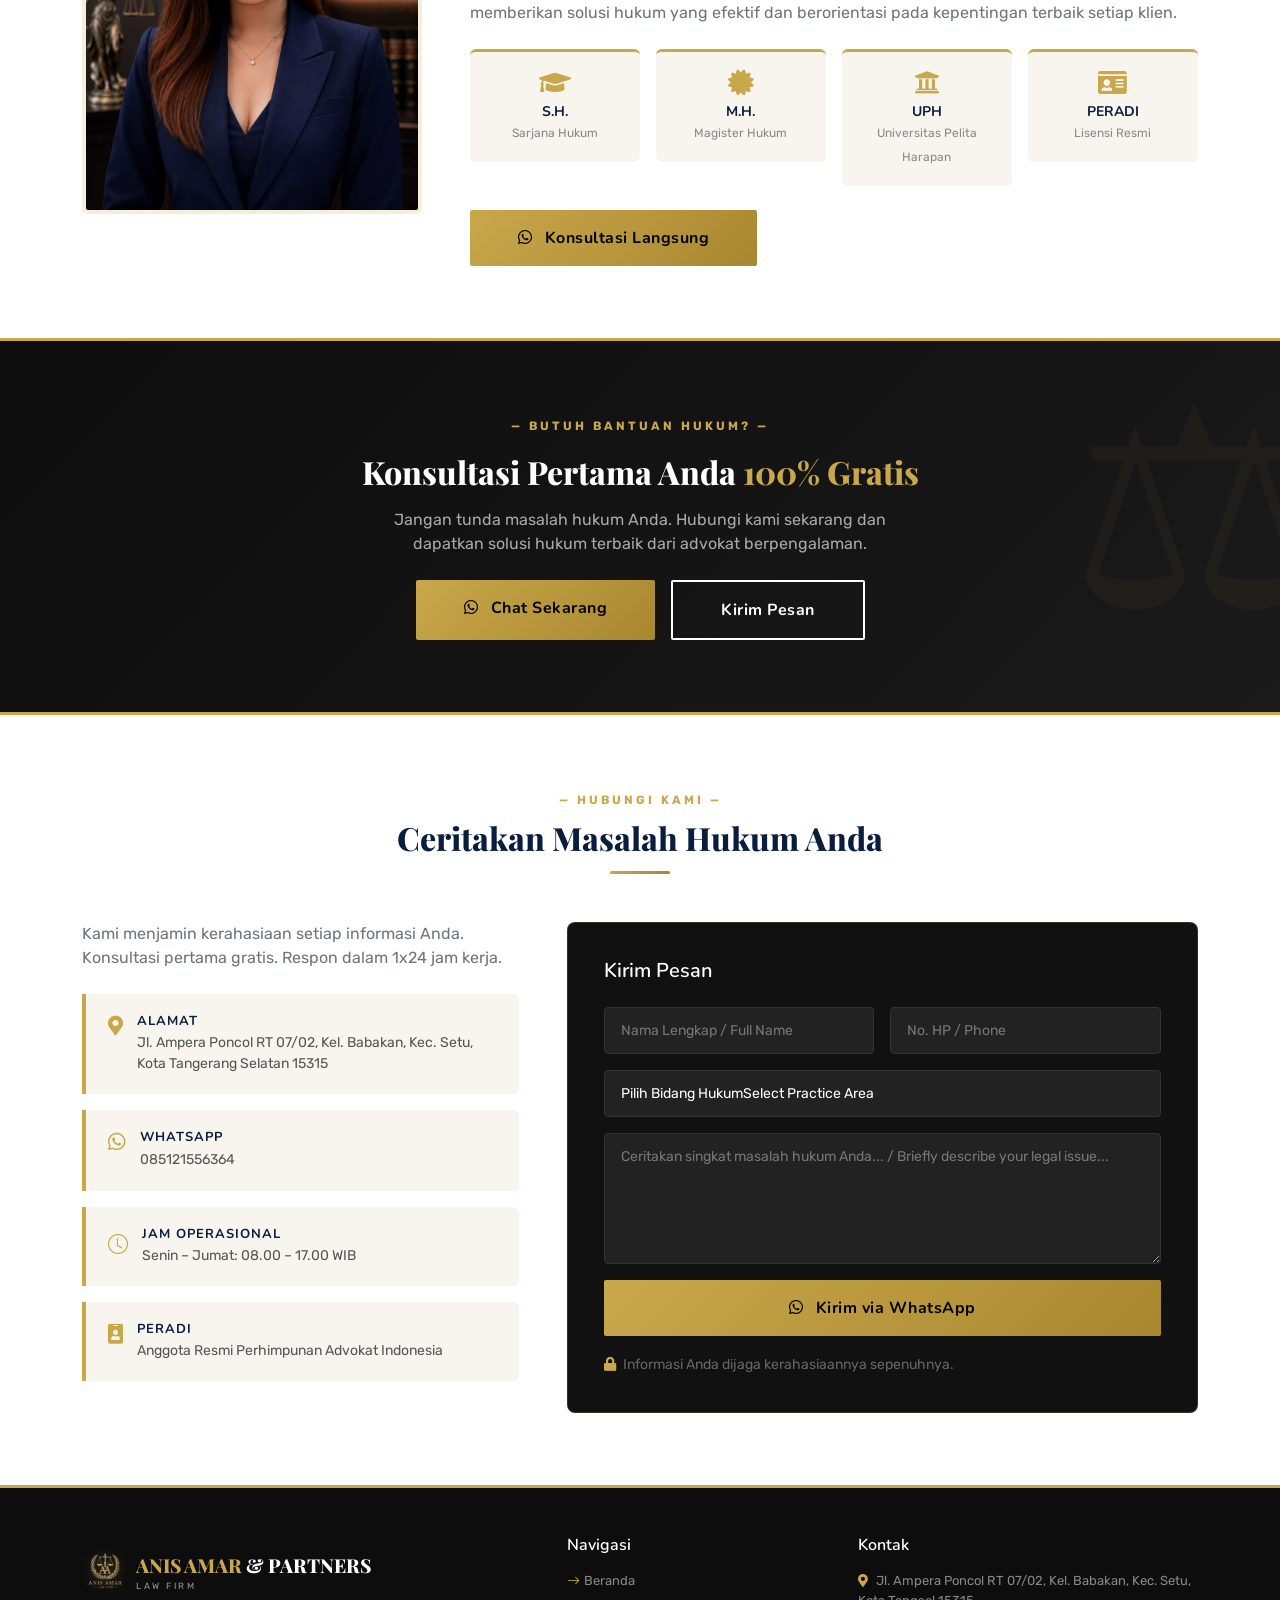
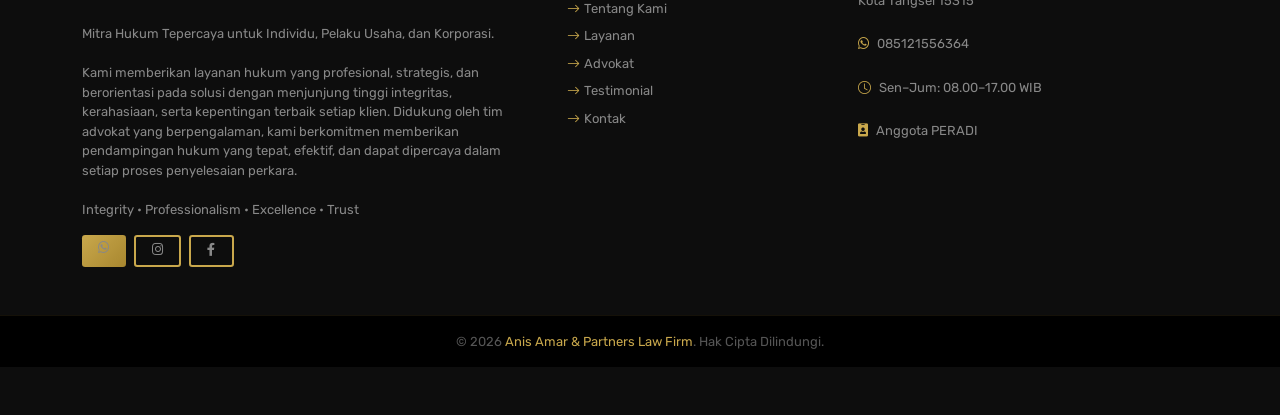
==== commit 262647eb: "update foto bersama dan handle mobile" ====
--- a/index.html
+++ b/index.html
@@ -9,8 +9,7 @@
         content="Anis Amar & Partners Law Firm — Advocate dan Konsultan Hukum Terpercaya. Integrity, Professionalism, Excellence, Trust.">
     <meta name="keywords"
         content="pengacara tangerang selatan, advokat tangsel, konsultan hukum, anis amar, law firm tangsel, PERADI">
-    <link rel="icon" type="image/png" href="img/logo.png">
-    <link rel="apple-touch-icon" href="img/logo.png">
+
     <!-- Fonts -->
     <link rel="preconnect" href="https://fonts.googleapis.com">
     <link rel="preconnect" href="https://fonts.gstatic.com" crossorigin>
@@ -41,7 +40,7 @@
     </div>
 
     <!-- WhatsApp Float -->
-    <a href="https://wa.me/6288219472663" class="wa-float" target="_blank" title="Chat WhatsApp">
+    <a href="https://wa.me/6285121556364" class="wa-float" target="_blank" title="Chat WhatsApp">
         <i class="fab fa-whatsapp"></i>
     </a>
 
@@ -59,7 +58,7 @@
                     </small>
                     <small class="text-secondary">
                         <i class="fab fa-whatsapp me-1" style="color:var(--gold)"></i>
-                        088219472663
+                        085121556364
                     </small>
                 </div>
                 <div class="d-flex align-items-center gap-2">
@@ -75,9 +74,14 @@
         <div class="container">
             <a href="#home" class="navbar-brand d-flex align-items-center gap-2">
                 <img src="img/logo.png" alt="AA Logo" style="height:64px;width:auto;">
-                <div class="brand-text">
+                <div class="brand-text d-none d-sm-block">
                     <div class="brand-name">ANIS AMAR <span style="color:#fff">&amp; PARTNERS</span></div>
                     <div class="brand-sub">Law Firm</div>
+                </div>
+                <div class="brand-text d-block d-sm-none">
+                    <div class="brand-name" style="font-size:1.1rem;">ANIS AMAR <span style="color:#fff">&amp;
+                            PARTNERS</span></div>
+                    <div class="brand-sub" style="font-size:11px;letter-spacing:2px;">Law Firm</div>
                 </div>
             </a>
             <button class="navbar-toggler border-0" type="button" data-bs-toggle="collapse" data-bs-target="#navMenu">
@@ -188,7 +192,7 @@
                 <!-- Image -->
                 <div class="col-lg-5 wow fadeInLeft" data-wow-delay="0.2s">
                     <div class="about-img-wrap">
-                        <img src="img/about.jpg" alt="Kantor Anis Amar">
+                        <img src="img/about-new.jpg" alt="Kantor Anis Amar" style="object-position: left center;">
                         <div class="about-badge-box">
                             <h3>Anis Amar Lawfirm</h3>
                             <p>
@@ -255,7 +259,7 @@
                             </div>
                         </div>
                     </div>
-                    <a href="https://wa.me/6288219472663" class="btn btn-gold py-3 px-5" target="_blank">
+                    <a href="https://wa.me/6285121556364" class="btn btn-gold py-3 px-5" target="_blank">
                         <i class="fab fa-whatsapp me-2"></i>
                         <span data-lang="id" class="on">Hubungi Kami</span><span data-lang="en">Contact Us</span>
                     </a>
@@ -355,8 +359,8 @@
                         <p><span data-lang="id" class="on">Tidak ada masalah hukum yang terlalu kecil atau terlalu
                                 besar. Konsultasi pertama GRATIS.</span><span data-lang="en">No legal problem is too
                                 small or too large. First consultation is FREE.</span></p>
-                        <h4>088219472663</h4>
-                        <a href="https://wa.me/6288219472663" class="btn btn-gold mt-2 px-4 py-2" target="_blank">
+                        <h4>085121556364</h4>
+                        <a href="https://wa.me/6285121556364" class="btn btn-gold mt-2 px-4 py-2" target="_blank">
                             <span data-lang="id" class="on">Chat WhatsApp</span><span data-lang="en">Chat
                                 WhatsApp</span>
                         </a>
@@ -439,7 +443,7 @@
                             </div>
                         </div>
                     </div>
-                    <a href="https://wa.me/6288219472663" class="btn btn-gold py-3 px-5 me-3" target="_blank">
+                    <a href="https://wa.me/6285121556364" class="btn btn-gold py-3 px-5 me-3" target="_blank">
                         <i class="fab fa-whatsapp me-2"></i>
                         <span data-lang="id" class="on">Konsultasi Langsung</span><span data-lang="en">Direct
                             Consultation</span>
@@ -467,7 +471,7 @@
                     an experienced advocate.</span>
             </p>
             <div class="d-flex justify-content-center gap-3 flex-wrap">
-                <a href="https://wa.me/6288219472663" class="btn btn-gold py-3 px-5" target="_blank">
+                <a href="https://wa.me/6285121556364" class="btn btn-gold py-3 px-5" target="_blank">
                     <i class="fab fa-whatsapp me-2"></i>
                     <span data-lang="id" class="on">Chat Sekarang</span><span data-lang="en">Chat Now</span>
                 </a>
@@ -580,7 +584,7 @@
                             <i class="fab fa-whatsapp"></i>
                             <div>
                                 <h6>WhatsApp</h6>
-                                <a href="https://wa.me/6288219472663" target="_blank">088219472663</a>
+                                <a href="https://wa.me/6285121556364" target="_blank">085121556364</a>
                             </div>
                         </div>
                         <div class="contact-info-box">
@@ -685,7 +689,7 @@
                             trustworthy legal assistance.<br><br>Integrity • Professionalism • Excellence • Trust</span>
                     </p>
                     <div class="d-flex gap-2 mt-3">
-                        <a href="https://wa.me/6288219472663" class="btn btn-gold btn-sm px-3" target="_blank"><i
+                        <a href="https://wa.me/6285121556364" class="btn btn-gold btn-sm px-3" target="_blank"><i
                                 class="fab fa-whatsapp"></i></a>
                         <a href="#" class="btn btn-outline-gold btn-sm px-3"><i class="fab fa-instagram"></i></a>
                         <a href="#" class="btn btn-outline-gold btn-sm px-3"><i class="fab fa-facebook-f"></i></a>
@@ -717,7 +721,7 @@
                     <div class="d-flex flex-column gap-2">
                         <p><i class="fa fa-map-marker-alt me-2" style="color:var(--gold)"></i>Jl. Ampera Poncol RT
                             07/02, Kel. Babakan, Kec. Setu, Kota Tangsel 15315</p>
-                        <p><i class="fab fa-whatsapp me-2" style="color:var(--gold)"></i>088219472663</p>
+                        <p><i class="fab fa-whatsapp me-2" style="color:var(--gold)"></i>085121556364</p>
                         <p><i class="bi bi-clock me-2" style="color:var(--gold)"></i><span data-lang="id"
                                 class="on">Sen–Jum: 08.00–17.00 WIB</span><span data-lang="en">Mon–Fri: 08.00–17.00
                                 WIB</span></p>
@@ -793,7 +797,7 @@
             const msg = document.querySelector('.form-wrap textarea').value;
             if (!name || !msg) { alert('Nama dan pesan wajib diisi.'); return; }
             const text = `Halo Anis Amar & Partners,\n\nNama: ${name}\nNo. HP: ${phone}\nBidang: ${area}\n\nPesan:\n${msg}`;
-            window.open('https://wa.me/6288219472663?text=' + encodeURIComponent(text), '_blank');
+            window.open('https://wa.me/6285121556364?text=' + encodeURIComponent(text), '_blank');
         });
     </script>
 </body>
--- a/css/style.css
+++ b/css/style.css
@@ -2,350 +2,880 @@
 @import url('https://fonts.googleapis.com/css2?family=Playfair+Display:ital,wght@0,400;0,600;0,700;0,800;1,400&family=Nunito:wght@400;600;700&family=Rubik:wght@400;500;600&display=swap');
 
 :root {
-    --gold:      #C9A84C;
+    --gold: #C9A84C;
     --gold-dark: #A8872F;
-    --black:     #0D0D0D;
-    --dark:      #111111;
-    --dark2:     #1a1a1a;
-    --gray:      #3a3a3a;
-    --light:     #F8F5EE;
-    --white:     #ffffff;
-}
-
-* { scroll-behavior: smooth; }
-body { font-family: 'Rubik', sans-serif; background: #fff; color: #333; }
-
-h1, h2 { font-family: 'Playfair Display', serif; font-weight: 800; }
-h3, h4 { font-weight: 700; }
-h5, h6 { font-weight: 600; }
+    --black: #0D0D0D;
+    --dark: #111111;
+    --dark2: #1a1a1a;
+    --gray: #3a3a3a;
+    --light: #F8F5EE;
+    --white: #ffffff;
+}
+
+* {
+    scroll-behavior: smooth;
+}
+
+body {
+    font-family: 'Rubik', sans-serif;
+    background: #fff;
+    color: #333;
+}
+
+h1,
+h2 {
+    font-family: 'Playfair Display', serif;
+    font-weight: 800;
+}
+
+h3,
+h4 {
+    font-weight: 700;
+}
+
+h5,
+h6 {
+    font-weight: 600;
+}
 
 /*** Spinner ***/
 #spinner {
-    opacity: 0; visibility: hidden;
+    opacity: 0;
+    visibility: hidden;
     transition: opacity .5s ease-out, visibility 0s linear .5s;
     z-index: 99999;
 }
+
 #spinner.show {
     transition: opacity .5s ease-out, visibility 0s linear 0s;
-    visibility: visible; opacity: 1;
-}
+    visibility: visible;
+    opacity: 1;
+}
+
 .spinner-box {
-    width: 50px; height: 50px;
-    border: 4px solid rgba(201,168,76,0.2);
+    width: 50px;
+    height: 50px;
+    border: 4px solid rgba(201, 168, 76, 0.2);
     border-top-color: var(--gold);
     border-radius: 50%;
     animation: spin .8s linear infinite;
 }
-@keyframes spin { to { transform: rotate(360deg); } }
+
+@keyframes spin {
+    to {
+        transform: rotate(360deg);
+    }
+}
 
 /*** Buttons ***/
-.btn { font-family: 'Nunito', sans-serif; font-weight: 700; transition: .3s; letter-spacing: .5px; }
+.btn {
+    font-family: 'Nunito', sans-serif;
+    font-weight: 700;
+    transition: .3s;
+    letter-spacing: .5px;
+}
+
 .btn-gold {
     background: linear-gradient(135deg, var(--gold), var(--gold-dark));
-    color: #000; border: none;
-}
+    color: #000;
+    border: none;
+}
+
 .btn-gold:hover {
     background: linear-gradient(135deg, var(--gold-dark), var(--gold));
-    color: #000; box-shadow: 0 6px 20px rgba(201,168,76,.35);
+    color: #000;
+    box-shadow: 0 6px 20px rgba(201, 168, 76, .35);
     transform: translateY(-2px);
 }
+
 .btn-outline-gold {
-    border: 2px solid var(--gold); color: var(--gold); background: transparent;
-}
-.btn-outline-gold:hover { background: var(--gold); color: #000; }
-.btn-outline-white { border: 2px solid #fff; color: #fff; background: transparent; }
-.btn-outline-white:hover { background: var(--gold); border-color: var(--gold); color: #000; }
+    border: 2px solid var(--gold);
+    color: var(--gold);
+    background: transparent;
+}
+
+.btn-outline-gold:hover {
+    background: var(--gold);
+    color: #000;
+}
+
+.btn-outline-white {
+    border: 2px solid #fff;
+    color: #fff;
+    background: transparent;
+}
+
+.btn-outline-white:hover {
+    background: var(--gold);
+    border-color: var(--gold);
+    color: #000;
+}
 
 /*** Topbar ***/
 #topbar {
     background: #000;
-    border-bottom: 1px solid rgba(201,168,76,.25);
+    border-bottom: 1px solid rgba(201, 168, 76, .25);
     font-size: 13px;
 }
 
 /*** Navbar ***/
 #navbar {
-    position: absolute; width: 100%; top: 45px; left: 0; z-index: 999;
-    background: linear-gradient(180deg, rgba(0,0,0,.65) 0%, transparent 100%);
+    position: absolute;
+    width: 100%;
+    top: 45px;
+    left: 0;
+    z-index: 999;
+    background: linear-gradient(180deg, rgba(0, 0, 0, .65) 0%, transparent 100%);
     transition: .4s;
     padding: 12px 0;
 }
+
 #navbar.sticky {
-    position: fixed; top: 0;
-    background: rgba(10,10,10,.97);
-    border-bottom: 1px solid rgba(201,168,76,.25);
-    box-shadow: 0 4px 20px rgba(0,0,0,.4);
+    position: fixed;
+    top: 0;
+    background: rgba(10, 10, 10, .97);
+    border-bottom: 1px solid rgba(201, 168, 76, .25);
+    box-shadow: 0 4px 20px rgba(0, 0, 0, .4);
     padding: 8px 0;
 }
-.navbar-brand img { height: 46px; width: auto; filter: drop-shadow(0 0 6px rgba(201,168,76,.35)); }
-.brand-text { line-height: 1.15; }
-.brand-name { font-family: 'Playfair Display', serif; font-size: 1.05rem; font-weight: 800; color: var(--gold); }
-.brand-sub { font-size: 9px; letter-spacing: 2.5px; color: #999; text-transform: uppercase; }
+
+.navbar-brand img {
+    height: 46px;
+    width: auto;
+    filter: drop-shadow(0 0 6px rgba(201, 168, 76, .35));
+}
+
+.brand-text {
+    line-height: 1.15;
+}
+
+.brand-name {
+    font-family: 'Playfair Display', serif;
+    font-size: 1.05rem;
+    font-weight: 800;
+    color: var(--gold);
+}
+
+.brand-sub {
+    font-size: 9px;
+    letter-spacing: 2.5px;
+    color: #999;
+    text-transform: uppercase;
+}
 
 .nav-link-custom {
     font-family: 'Nunito', sans-serif;
-    font-size: 13px; font-weight: 700;
-    text-transform: uppercase; letter-spacing: 1px;
-    color: rgba(255,255,255,.85) !important;
+    font-size: 13px;
+    font-weight: 700;
+    text-transform: uppercase;
+    letter-spacing: 1px;
+    color: rgba(255, 255, 255, .85) !important;
     padding: 8px 14px !important;
-    position: relative; transition: .3s;
-}
+    position: relative;
+    transition: .3s;
+}
+
 .nav-link-custom::after {
-    content: ''; position: absolute;
-    bottom: 2px; left: 14px; right: 14px;
-    height: 2px; background: var(--gold);
-    transform: scaleX(0); transition: .3s;
-}
-.nav-link-custom:hover, .nav-link-custom.active { color: var(--gold) !important; }
-.nav-link-custom:hover::after, .nav-link-custom.active::after { transform: scaleX(1); }
+    content: '';
+    position: absolute;
+    bottom: 2px;
+    left: 14px;
+    right: 14px;
+    height: 2px;
+    background: var(--gold);
+    transform: scaleX(0);
+    transition: .3s;
+}
+
+.nav-link-custom:hover,
+.nav-link-custom.active {
+    color: var(--gold) !important;
+}
+
+.nav-link-custom:hover::after,
+.nav-link-custom.active::after {
+    transform: scaleX(1);
+}
 
 .lang-btn {
-    font-size: 11px; font-weight: 700; letter-spacing: 1px;
-    padding: 4px 12px; border-radius: 20px;
-    border: 1px solid var(--gold); color: var(--gold);
-    background: transparent; cursor: pointer; transition: .3s;
-}
-.lang-btn:hover, .lang-btn.active { background: var(--gold); color: #000; }
+    font-size: 11px;
+    font-weight: 700;
+    letter-spacing: 1px;
+    padding: 4px 12px;
+    border-radius: 20px;
+    border: 1px solid var(--gold);
+    color: var(--gold);
+    background: transparent;
+    cursor: pointer;
+    transition: .3s;
+}
+
+.lang-btn:hover,
+.lang-btn.active {
+    background: var(--gold);
+    color: #000;
+}
 
 /*** Hero ***/
 #home {
-    position: relative; min-height: 100vh;
-    display: flex; align-items: center;
-    background: linear-gradient(135deg, rgba(0,0,0,.88) 0%, rgba(13,13,13,.75) 100%),
-                url('../img/carousel-1.jpg') center/cover no-repeat;
+    position: relative;
+    min-height: 100vh;
+    display: flex;
+    align-items: center;
+    background: linear-gradient(135deg, rgba(0, 0, 0, .88) 0%, rgba(13, 13, 13, .75) 100%),
+        url('../img/carousel-1.jpg') center/cover no-repeat;
     overflow: hidden;
 }
+
 #home::before {
     content: '⚖';
-    position: absolute; font-size: 500px; line-height: 1;
-    color: rgba(201,168,76,.04);
-    right: -80px; bottom: -80px; pointer-events: none;
-}
+    position: absolute;
+    font-size: 500px;
+    line-height: 1;
+    color: rgba(201, 168, 76, .04);
+    right: -80px;
+    bottom: -80px;
+    pointer-events: none;
+}
+
 .hero-badge {
     display: inline-block;
-    border: 1px solid rgba(201,168,76,.5);
-    color: var(--gold); font-size: 12px; letter-spacing: 3px;
-    text-transform: uppercase; padding: 6px 20px; border-radius: 30px;
+    border: 1px solid rgba(201, 168, 76, .5);
+    color: var(--gold);
+    font-size: 12px;
+    letter-spacing: 3px;
+    text-transform: uppercase;
+    padding: 6px 20px;
+    border-radius: 30px;
     margin-bottom: 20px;
-    background: rgba(201,168,76,.07);
-}
-.hero-title { font-size: clamp(2rem, 5vw, 3.5rem); color: #fff; line-height: 1.2; margin-bottom: 20px; }
-.hero-title span { color: var(--gold); }
-.hero-sub { color: rgba(255,255,255,.8); font-size: 1.05rem; max-width: 540px; line-height: 1.7; }
-.hero-logo { height: 160px; width: auto; filter: drop-shadow(0 0 30px rgba(201,168,76,.4)); }
+    background: rgba(201, 168, 76, .07);
+}
+
+.hero-title {
+    font-size: clamp(2rem, 5vw, 3.5rem);
+    color: #fff;
+    line-height: 1.2;
+    margin-bottom: 20px;
+}
+
+.hero-title span {
+    color: var(--gold);
+}
+
+.hero-sub {
+    color: rgba(255, 255, 255, .8);
+    font-size: 1.05rem;
+    max-width: 540px;
+    line-height: 1.7;
+}
+
+.hero-logo {
+    height: 420px !important;
+    width: auto !important;
+    filter: drop-shadow(0 0 30px rgba(201, 168, 76, .4));
+}
+
 .hero-divider {
-    width: 1px; height: 120px;
+    width: 1px;
+    height: 120px;
     background: linear-gradient(180deg, transparent, var(--gold), transparent);
     margin: 0 auto;
 }
 
 /*** Section General ***/
 .section-badge {
-    display: inline-block; font-size: 12px; font-weight: 700;
-    letter-spacing: 3px; text-transform: uppercase;
-    color: var(--gold); margin-bottom: 10px;
-}
-.section-badge::before { content: '— '; }
-.section-badge::after  { content: ' —'; }
+    display: inline-block;
+    font-size: 12px;
+    font-weight: 700;
+    letter-spacing: 3px;
+    text-transform: uppercase;
+    color: var(--gold);
+    margin-bottom: 10px;
+}
+
+.section-badge::before {
+    content: '— ';
+}
+
+.section-badge::after {
+    content: ' —';
+}
+
 .section-title-line {
-    width: 60px; height: 3px;
+    width: 60px;
+    height: 3px;
     background: linear-gradient(90deg, var(--gold), var(--gold-dark));
-    border-radius: 2px; margin: 14px 0 24px;
-}
-.section-title-line.center { margin: 14px auto 24px; }
+    border-radius: 2px;
+    margin: 14px 0 24px;
+}
+
+.section-title-line.center {
+    margin: 14px auto 24px;
+}
 
 /*** Stats ***/
-#stats { background: linear-gradient(135deg, var(--black), var(--dark2)); }
-.stat-item { padding: 40px 20px; border-right: 1px solid rgba(201,168,76,.15); }
-.stat-item:last-child { border-right: none; }
-.stat-number { font-family: 'Playfair Display', serif; font-size: 3rem; font-weight: 800; color: var(--gold); }
-.stat-label { font-size: 13px; color: #aaa; text-transform: uppercase; letter-spacing: 1px; margin-top: 4px; }
+#stats {
+    background: linear-gradient(135deg, var(--black), var(--dark2));
+}
+
+.stat-item {
+    padding: 40px 20px;
+    border-right: 1px solid rgba(201, 168, 76, .15);
+}
+
+.stat-item:last-child {
+    border-right: none;
+}
+
+.stat-number {
+    font-family: 'Playfair Display', serif;
+    font-size: 3rem;
+    font-weight: 800;
+    color: var(--gold);
+}
+
+.stat-label {
+    font-size: 13px;
+    color: #aaa;
+    text-transform: uppercase;
+    letter-spacing: 1px;
+    margin-top: 4px;
+}
 
 /*** About ***/
-#about { background: #fff; }
-.about-img-wrap { position: relative; }
+#about {
+    background: #fff;
+}
+
+.about-img-wrap {
+    position: relative;
+}
+
 .about-img-wrap img {
-    width: 100%; border-radius: 6px;
-    border: 4px solid rgba(201,168,76,.2);
-    object-fit: cover; height: 480px;
-}
+    width: 100%;
+    border-radius: 6px;
+    border: 4px solid rgba(201, 168, 76, .2);
+    object-fit: cover;
+    height: 480px;
+}
+
 .about-badge-box {
-    position: absolute; bottom: 24px; left: 24px;
+    position: absolute;
+    bottom: 24px;
+    left: 24px;
     background: linear-gradient(135deg, var(--gold), var(--gold-dark));
-    padding: 16px 22px; border-radius: 6px;
-}
-.about-badge-box h3 { color: #000; font-size: 2rem; margin: 0; line-height: 1; }
-.about-badge-box p { color: rgba(0,0,0,.75); font-size: 12px; margin: 4px 0 0; font-weight: 600; }
-.check-list { list-style: none; padding: 0; }
-.check-list li { display: flex; align-items: center; gap: 10px; margin-bottom: 10px; font-size: 15px; }
-.check-list li i { color: var(--gold); font-size: 15px; flex-shrink: 0; }
+    padding: 16px 22px;
+    border-radius: 6px;
+}
+
+.about-badge-box h3 {
+    color: #000;
+    font-size: 2rem;
+    margin: 0;
+    line-height: 1;
+}
+
+.about-badge-box p {
+    color: rgba(0, 0, 0, .75);
+    font-size: 12px;
+    margin: 4px 0 0;
+    font-weight: 600;
+}
+
+.check-list {
+    list-style: none;
+    padding: 0;
+}
+
+.check-list li {
+    display: flex;
+    align-items: center;
+    gap: 10px;
+    margin-bottom: 10px;
+    font-size: 15px;
+}
+
+.check-list li i {
+    color: var(--gold);
+    font-size: 15px;
+    flex-shrink: 0;
+}
+
 .peradi-badge {
-    display: inline-flex; align-items: center; gap: 10px;
-    border: 1px solid rgba(201,168,76,.3); border-radius: 6px;
-    padding: 10px 18px; background: var(--light);
+    display: inline-flex;
+    align-items: center;
+    gap: 10px;
+    border: 1px solid rgba(201, 168, 76, .3);
+    border-radius: 6px;
+    padding: 10px 18px;
+    background: var(--light);
 }
 
 /*** Services ***/
-#services { background: var(--light); }
+#services {
+    background: var(--light);
+}
+
 .service-card {
-    background: #fff; border-radius: 6px;
+    background: #fff;
+    border-radius: 6px;
     border-top: 4px solid var(--gold);
-    padding: 32px 26px; height: 100%;
-    transition: .35s; border: 1px solid #eee;
-    border-top-width: 4px; border-top-color: var(--gold);
-}
+    padding: 32px 26px;
+    height: 100%;
+    transition: .35s;
+    border: 1px solid #eee;
+    border-top-width: 4px;
+    border-top-color: var(--gold);
+}
+
 .service-card:hover {
     transform: translateY(-6px);
-    box-shadow: 0 12px 40px rgba(201,168,76,.15);
-}
+    box-shadow: 0 12px 40px rgba(201, 168, 76, .15);
+}
+
 .service-icon {
-    width: 56px; height: 56px;
+    width: 56px;
+    height: 56px;
     background: linear-gradient(135deg, var(--gold), var(--gold-dark));
-    border-radius: 50%; display: flex;
-    align-items: center; justify-content: center;
+    border-radius: 50%;
+    display: flex;
+    align-items: center;
+    justify-content: center;
     margin-bottom: 18px;
 }
-.service-icon i { color: #000; font-size: 20px; }
-.service-card h5 { font-weight: 700; margin-bottom: 10px; }
-.service-card p { color: #666; font-size: 14px; line-height: 1.7; margin: 0; }
+
+.service-icon i {
+    color: #000;
+    font-size: 20px;
+}
+
+.service-card h5 {
+    font-weight: 700;
+    margin-bottom: 10px;
+}
+
+.service-card p {
+    color: #666;
+    font-size: 14px;
+    line-height: 1.7;
+    margin: 0;
+}
+
 .service-cta {
     background: linear-gradient(135deg, var(--black), var(--dark2));
-    border-top: 4px solid var(--gold); border-radius: 6px;
-    padding: 32px 26px; height: 100%;
-    display: flex; flex-direction: column; justify-content: center;
-}
-.service-cta h5 { color: var(--gold); font-weight: 700; }
-.service-cta p { color: #aaa; font-size: 14px; }
-.service-cta h4 { color: var(--gold); }
+    border-top: 4px solid var(--gold);
+    border-radius: 6px;
+    padding: 32px 26px;
+    height: 100%;
+    display: flex;
+    flex-direction: column;
+    justify-content: center;
+}
+
+.service-cta h5 {
+    color: var(--gold);
+    font-weight: 700;
+}
+
+.service-cta p {
+    color: #aaa;
+    font-size: 14px;
+}
+
+.service-cta h4 {
+    color: var(--gold);
+}
 
 /*** Attorney ***/
-#attorney { background: #fff; }
-.attorney-photo-wrap { position: relative; }
+#attorney {
+    background: #fff;
+}
+
+.attorney-photo-wrap {
+    position: relative;
+}
+
 .attorney-photo-wrap img {
-    width: 100%; object-fit: cover; object-position: center 40%;
-    height: 440px; border-radius: 6px;
-    border: 4px solid rgba(201,168,76,.2);
-}
+    width: 100%;
+    object-fit: cover;
+    object-position: center 30%;
+    height: 440px;
+    border-radius: 6px;
+    border: 4px solid rgba(201, 168, 76, .2);
+}
+
 .attorney-photo-wrap::before {
     content: '';
-    position: absolute; top: -12px; left: -12px; right: 12px; bottom: 12px;
-    border: 2px solid rgba(201,168,76,.25);
-    border-radius: 6px; z-index: -1;
-}
+    position: absolute;
+    top: -12px;
+    left: -12px;
+    right: 12px;
+    bottom: 12px;
+    border: 2px solid rgba(201, 168, 76, .25);
+    border-radius: 6px;
+    z-index: -1;
+}
+
 .credential-box {
-    background: var(--light); border-top: 3px solid var(--gold);
-    border-radius: 6px; padding: 18px; text-align: center;
-}
-.credential-box i { color: var(--gold); font-size: 1.6rem; margin-bottom: 8px; }
-.credential-box h6 { font-weight: 700; margin: 0; font-size: 14px; }
-.credential-box small { color: #888; font-size: 12px; }
+    background: var(--light);
+    border-top: 3px solid var(--gold);
+    border-radius: 6px;
+    padding: 18px;
+    text-align: center;
+}
+
+.credential-box i {
+    color: var(--gold);
+    font-size: 1.6rem;
+    margin-bottom: 8px;
+}
+
+.credential-box h6 {
+    font-weight: 700;
+    margin: 0;
+    font-size: 14px;
+}
+
+.credential-box small {
+    color: #888;
+    font-size: 12px;
+}
 
 /*** Testimonial ***/
-#testimonial { background: var(--light); }
+#testimonial {
+    background: var(--light);
+}
+
 .testimonial-card {
-    background: #fff; border-radius: 6px;
+    background: #fff;
+    border-radius: 6px;
     border-top: 3px solid var(--gold);
-    padding: 30px; height: 100%;
-    box-shadow: 0 4px 20px rgba(0,0,0,.06);
-    transition: .3s;
-}
-.testimonial-card:hover { transform: translateY(-4px); box-shadow: 0 8px 30px rgba(201,168,76,.15); }
-.testimonial-card .quote { color: var(--gold); font-size: 2rem; line-height: 1; margin-bottom: 12px; }
-.testimonial-card p { color: #555; font-size: 14px; line-height: 1.75; font-style: italic; }
+    padding: 30px;
+    height: 100%;
+    box-shadow: 0 4px 20px rgba(0, 0, 0, .06);
+    transition: .3s;
+}
+
+.testimonial-card:hover {
+    transform: translateY(-4px);
+    box-shadow: 0 8px 30px rgba(201, 168, 76, .15);
+}
+
+.testimonial-card .quote {
+    color: var(--gold);
+    font-size: 2rem;
+    line-height: 1;
+    margin-bottom: 12px;
+}
+
+.testimonial-card p {
+    color: #555;
+    font-size: 14px;
+    line-height: 1.75;
+    font-style: italic;
+}
+
 .testimonial-card img {
-    width: 52px; height: 52px; object-fit: cover;
-    border-radius: 50%; border: 2px solid var(--gold);
-}
-.testimonial-card h6 { color: var(--gold); font-weight: 700; margin: 0; }
-.testimonial-card small { color: #999; text-transform: uppercase; font-size: 11px; letter-spacing: 1px; }
+    width: 52px;
+    height: 52px;
+    object-fit: cover;
+    border-radius: 50%;
+    border: 2px solid var(--gold);
+}
+
+.testimonial-card h6 {
+    color: var(--gold);
+    font-weight: 700;
+    margin: 0;
+}
+
+.testimonial-card small {
+    color: #999;
+    text-transform: uppercase;
+    font-size: 11px;
+    letter-spacing: 1px;
+}
 
 /*** CTA ***/
 #cta {
     background: linear-gradient(135deg, var(--black) 0%, var(--dark2) 100%);
     border-top: 3px solid var(--gold);
     border-bottom: 3px solid var(--gold);
-    position: relative; overflow: hidden;
-}
+    position: relative;
+    overflow: hidden;
+}
+
 #cta::before {
-    content: '⚖'; position: absolute;
-    font-size: 280px; color: rgba(201,168,76,.04);
-    right: -40px; top: -40px; pointer-events: none;
+    content: '⚖';
+    position: absolute;
+    font-size: 280px;
+    color: rgba(201, 168, 76, .04);
+    right: -40px;
+    top: -40px;
+    pointer-events: none;
 }
 
 /*** Contact ***/
-#contact { background: #fff; }
+#contact {
+    background: #fff;
+}
+
 .contact-info-box {
-    background: var(--light); border-left: 4px solid var(--gold);
-    border-radius: 0 6px 6px 0; padding: 20px 22px;
-    display: flex; align-items: flex-start; gap: 14px;
-    transition: .3s;
-}
-.contact-info-box:hover { transform: translateX(4px); }
-.contact-info-box i { color: var(--gold); font-size: 20px; margin-top: 2px; flex-shrink: 0; }
-.contact-info-box h6 { font-weight: 700; margin: 0 0 2px; font-size: 13px; text-transform: uppercase; letter-spacing: 1px; }
-.contact-info-box p, .contact-info-box a { color: #555; margin: 0; font-size: 14px; text-decoration: none; }
-.contact-info-box a:hover { color: var(--gold); }
+    background: var(--light);
+    border-left: 4px solid var(--gold);
+    border-radius: 0 6px 6px 0;
+    padding: 20px 22px;
+    display: flex;
+    align-items: flex-start;
+    gap: 14px;
+    transition: .3s;
+}
+
+.contact-info-box:hover {
+    transform: translateX(4px);
+}
+
+.contact-info-box i {
+    color: var(--gold);
+    font-size: 20px;
+    margin-top: 2px;
+    flex-shrink: 0;
+}
+
+.contact-info-box h6 {
+    font-weight: 700;
+    margin: 0 0 2px;
+    font-size: 13px;
+    text-transform: uppercase;
+    letter-spacing: 1px;
+}
+
+.contact-info-box p,
+.contact-info-box a {
+    color: #555;
+    margin: 0;
+    font-size: 14px;
+    text-decoration: none;
+}
+
+.contact-info-box a:hover {
+    color: var(--gold);
+}
+
 .form-wrap {
-    background: var(--dark); border: 1px solid rgba(201,168,76,.2);
-    border-radius: 8px; padding: 36px;
-}
+    background: var(--dark);
+    border: 1px solid rgba(201, 168, 76, .2);
+    border-radius: 8px;
+    padding: 36px;
+}
+
 .form-wrap .form-control,
 .form-wrap .form-select {
-    background: #222; color: #fff; border: 1px solid #333;
-    border-radius: 4px; padding: 12px 16px;
-    font-size: 14px; transition: .3s;
-}
-.form-wrap .form-control::placeholder { color: #777; }
+    background: #222;
+    color: #fff;
+    border: 1px solid #333;
+    border-radius: 4px;
+    padding: 12px 16px;
+    font-size: 14px;
+    transition: .3s;
+}
+
+.form-wrap .form-control::placeholder {
+    color: #777;
+}
+
 .form-wrap .form-control:focus,
 .form-wrap .form-select:focus {
-    background: #2a2a2a; border-color: var(--gold);
-    box-shadow: 0 0 0 3px rgba(201,168,76,.15); color: #fff;
-}
-.form-wrap .form-select option { background: #222; }
+    background: #2a2a2a;
+    border-color: var(--gold);
+    box-shadow: 0 0 0 3px rgba(201, 168, 76, .15);
+    color: #fff;
+}
+
+.form-wrap .form-select option {
+    background: #222;
+}
+
 .wa-float {
-    position: fixed; bottom: 28px; right: 28px; z-index: 9999;
-    width: 58px; height: 58px; border-radius: 50%;
+    position: fixed;
+    bottom: 28px;
+    right: 28px;
+    z-index: 9999;
+    width: 58px;
+    height: 58px;
+    border-radius: 50%;
     background: #25D366;
-    display: flex; align-items: center; justify-content: center;
-    box-shadow: 0 6px 20px rgba(37,211,102,.4);
-    transition: .3s; text-decoration: none;
-}
-.wa-float:hover { transform: scale(1.1); box-shadow: 0 8px 28px rgba(37,211,102,.5); }
-.wa-float i { color: #fff; font-size: 26px; }
+    display: flex;
+    align-items: center;
+    justify-content: center;
+    box-shadow: 0 6px 20px rgba(37, 211, 102, .4);
+    transition: .3s;
+    text-decoration: none;
+}
+
+.wa-float:hover {
+    transform: scale(1.1);
+    box-shadow: 0 8px 28px rgba(37, 211, 102, .5);
+}
+
+.wa-float i {
+    color: #fff;
+    font-size: 26px;
+}
 
 /*** Footer ***/
 #footer {
     background: var(--black);
     border-top: 3px solid var(--gold);
 }
-#footer .brand-name { font-size: 1.2rem; }
-#footer p, #footer a { font-size: 13px; color: #888; }
-#footer a { text-decoration: none; transition: .3s; }
-#footer a:hover { color: var(--gold); padding-left: 4px; }
-#footer-bottom { background: #000; border-top: 1px solid rgba(201,168,76,.1); }
+
+#footer .brand-name {
+    font-size: 1.2rem;
+}
+
+#footer p,
+#footer a {
+    font-size: 13px;
+    color: #888;
+}
+
+#footer a {
+    text-decoration: none;
+    transition: .3s;
+}
+
+#footer a:hover {
+    color: var(--gold);
+    padding-left: 4px;
+}
+
+#footer-bottom {
+    background: #000;
+    border-top: 1px solid rgba(201, 168, 76, .1);
+}
 
 /*** Back to top ***/
 .back-top {
-    position: fixed; right: 28px; bottom: 94px;
-    width: 40px; height: 40px; border-radius: 50%;
+    position: fixed;
+    right: 28px;
+    bottom: 94px;
+    width: 40px;
+    height: 40px;
+    border-radius: 50%;
     background: linear-gradient(135deg, var(--gold), var(--gold-dark));
-    display: none; align-items: center; justify-content: center;
-    color: #000; font-size: 16px; z-index: 9998;
-    text-decoration: none; transition: .3s;
-    box-shadow: 0 4px 15px rgba(201,168,76,.3);
-}
-.back-top:hover { color: #000; transform: translateY(-3px); }
-.back-top.show { display: flex; }
+    display: none;
+    align-items: center;
+    justify-content: center;
+    color: #000;
+    font-size: 16px;
+    z-index: 9998;
+    text-decoration: none;
+    transition: .3s;
+    box-shadow: 0 4px 15px rgba(201, 168, 76, .3);
+}
+
+.back-top:hover {
+    color: #000;
+    transform: translateY(-3px);
+}
+
+.back-top.show {
+    display: flex;
+}
 
 /*** Language toggle ***/
-[data-lang] { display: none; }
-[data-lang].on { display: inline; }
+[data-lang] {
+    display: none;
+}
+
+[data-lang].on {
+    display: inline;
+}
 
 /*** Misc ***/
 @media (max-width: 991px) {
-    .stat-item { border-right: none; border-bottom: 1px solid rgba(201,168,76,.15); }
-    .stat-item:last-child { border-bottom: none; }
-    .navbar-collapse { background: rgba(10,10,10,.97); padding: 16px; border-top: 1px solid rgba(201,168,76,.2); }
-    .hero-logo { height: 100px; }
-    .attorney-photo-wrap::before { display: none; }
-}
+    /* Navbar background di mobile */
+    #navbar {
+        position: fixed !important;
+        top: 0 !important;
+        background: rgba(10,10,10,.97) !important;
+        border-bottom: 1px solid rgba(201,168,76,.25);
+    }
+
+    /* Kasih jarak section home biar tidak tertutup navbar */
+    #home {
+        padding-top: 90px !important;
+    }
+
+    .stat-item {
+        border-right: none;
+        border-bottom: 1px solid rgba(201, 168, 76, .15);
+    }
+
+    .stat-item:last-child {
+        border-bottom: none;
+    }
+
+    .navbar-collapse {
+        background: rgba(10, 10, 10, .97);
+        padding: 16px;
+        border-top: 1px solid rgba(201, 168, 76, .2);
+    }
+
+    .hero-logo {
+        height: auto !important;
+        width: 65% !important;
+        max-width: 280px !important;
+        display: block !important;
+        margin: 0 auto !important;
+    }
+
+    /* Fix gap putih antar section */
+    section {
+        margin: 0 !important;
+    }
+    #home {
+        padding-bottom: 0 !important;
+    }
+
+    .attorney-photo-wrap::before {
+        display: none;
+    }
+
+    /* Navbar mobile fix */
+    .navbar-brand img {
+        height: 80px !important;
+    }
+
+    .brand-name {
+        font-size: 1.15rem !important;
+    }
+
+    .brand-sub {
+        font-size: 10px !important;
+        letter-spacing: 2px;
+    }
+
+    /* Hero badge mobile - jangan numpuk */
+    /* .hero-badge {
+        font-size: 10px !important;
+        letter-spacing: 1.5px !important;
+        padding: 5px 14px !important;
+        display: block;
+        width: fit-content;
+        margin-bottom: 16px;
+        white-space: nowrap;
+        overflow: hidden;
+        text-overflow: ellipsis;
+        max-width: 100%;
+    } */
+    /* Hero badge mobile - sembunyikan aja */
+    .hero-badge {
+        display: none !important;
+    }
+
+    /* Hero title mobile */
+    .hero-title {
+        font-size: 2.2rem !important;
+    }
+}
